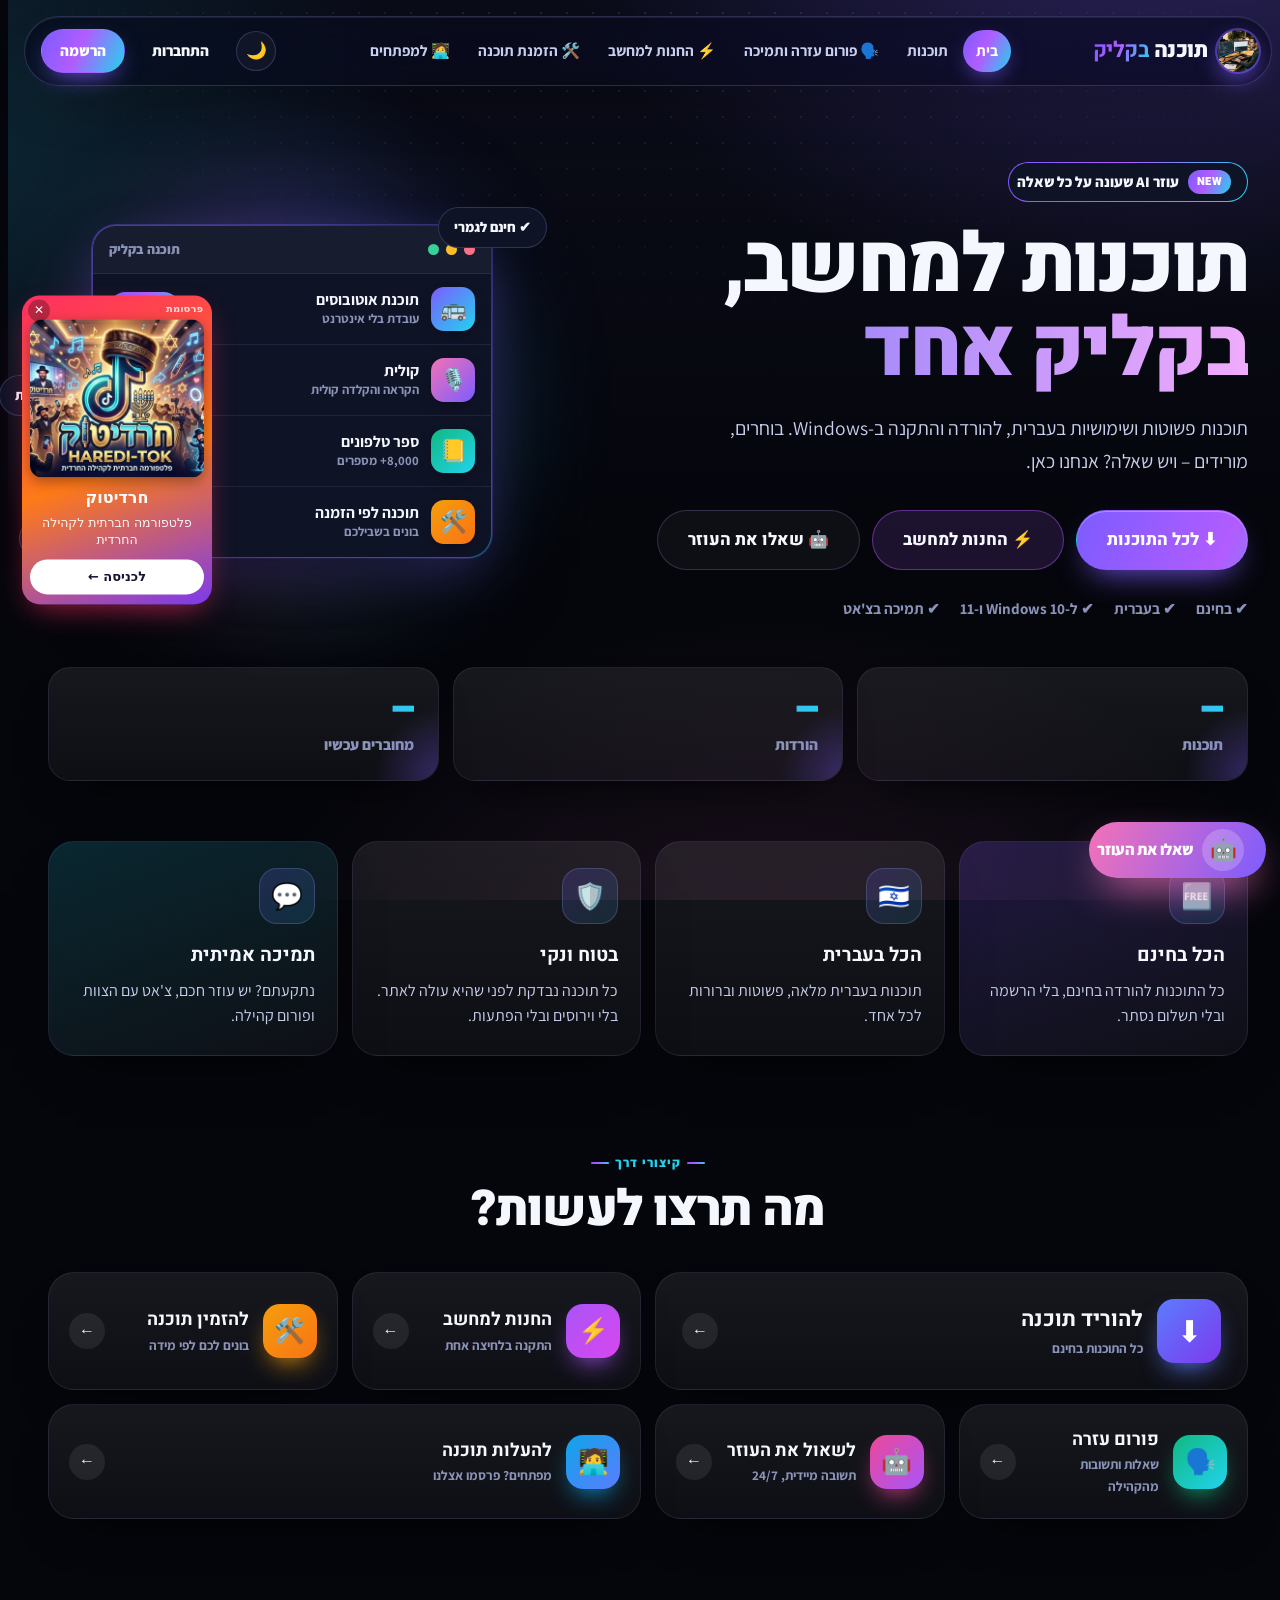
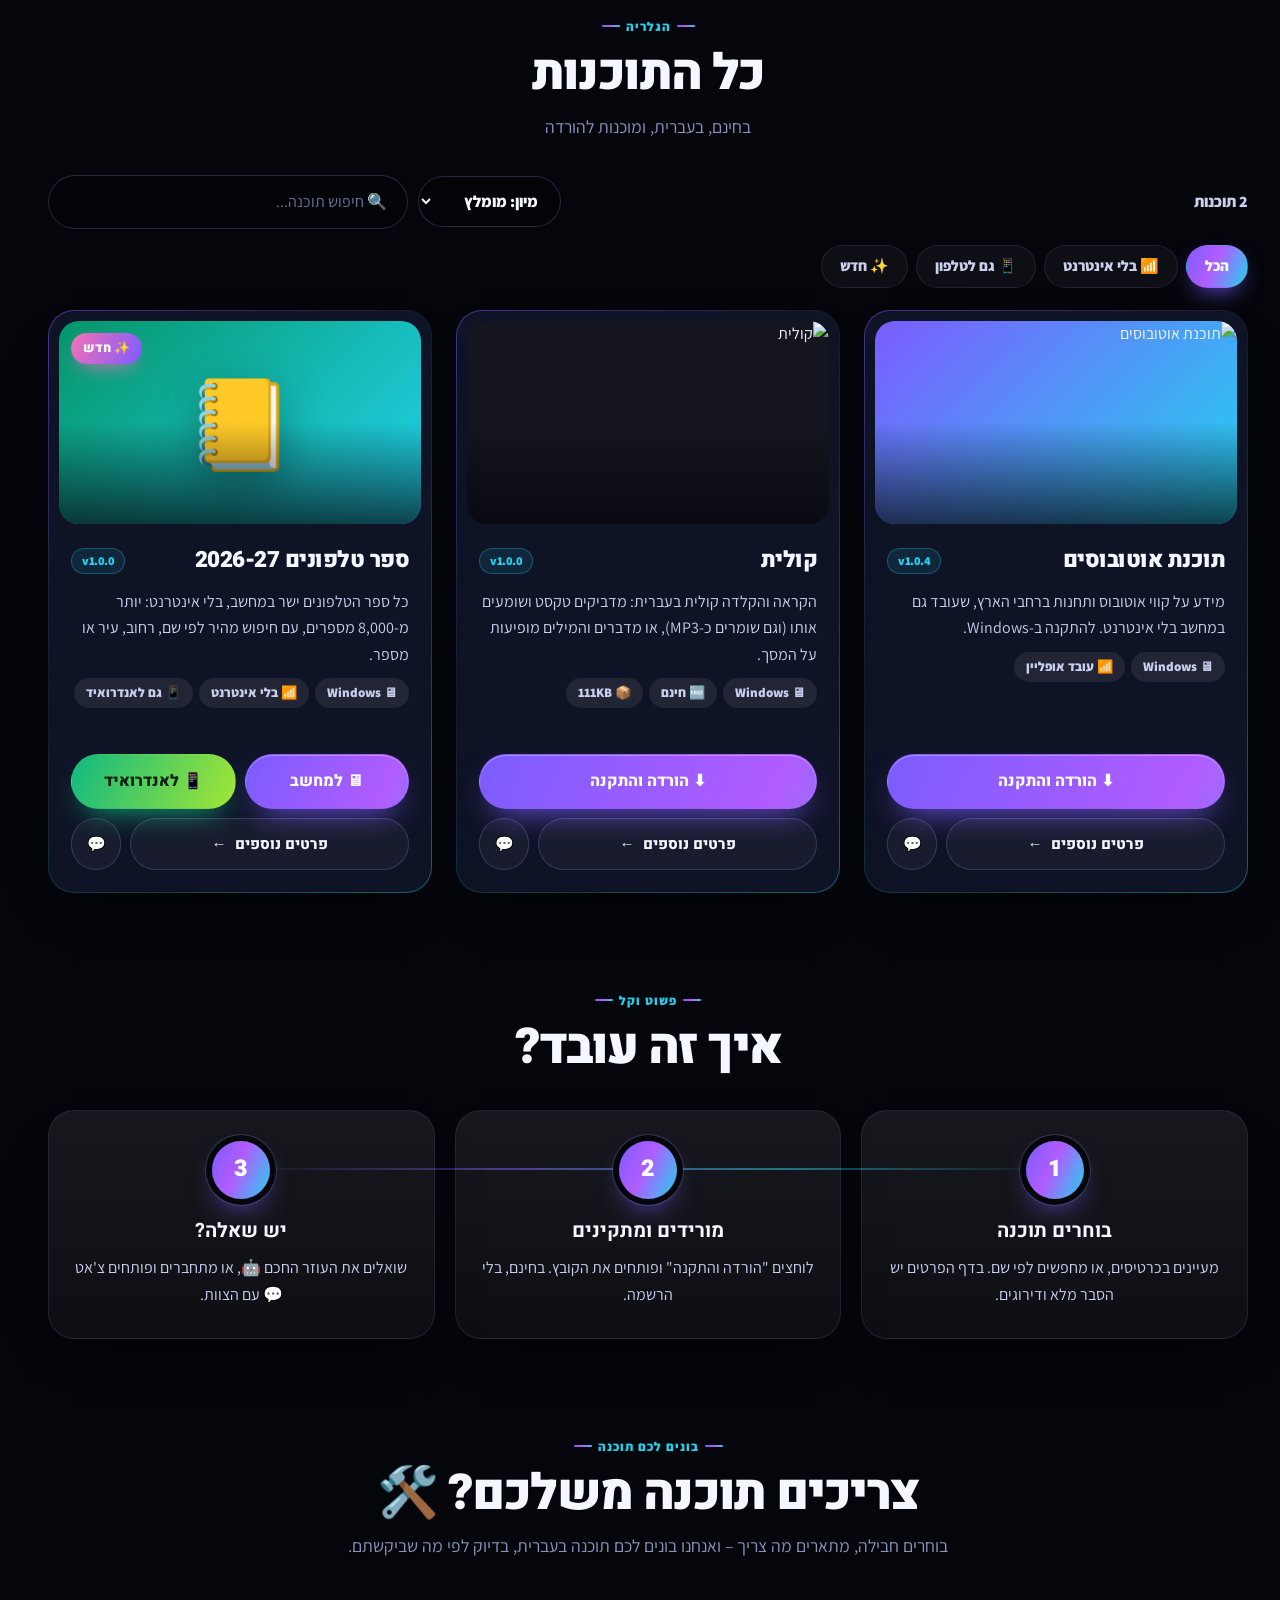
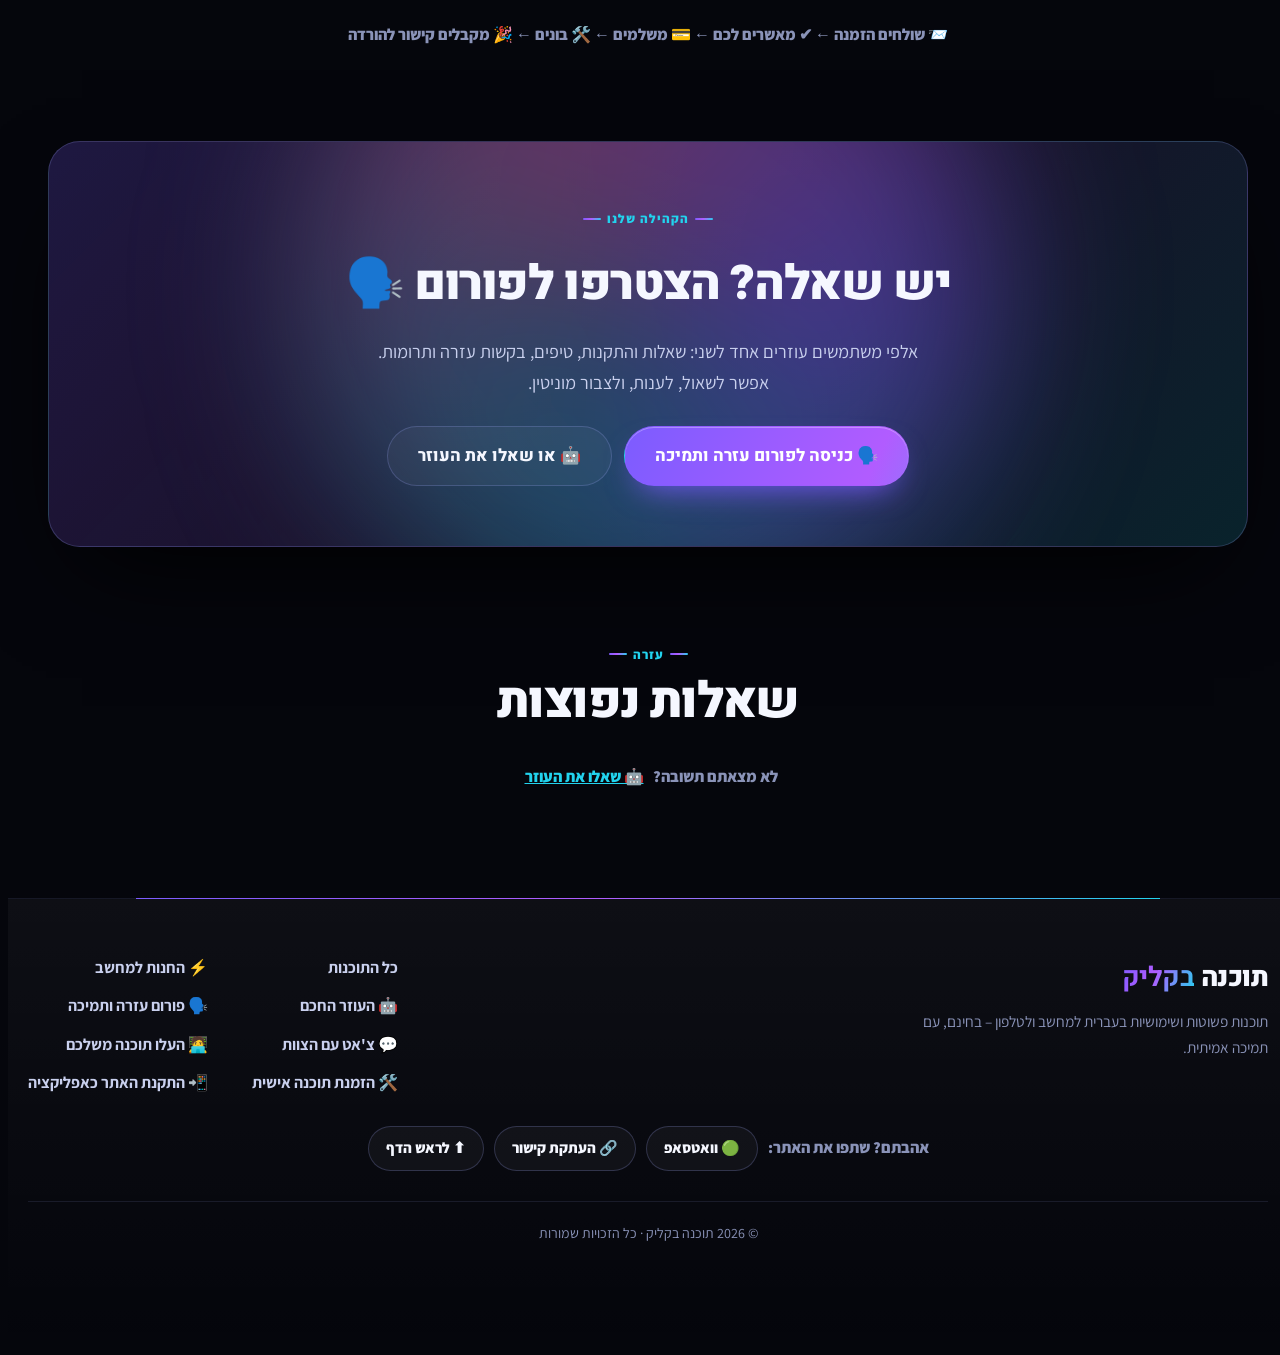
==== index.html @ 8dc4d8a1 "Add files via upload" ====
<!DOCTYPE html>
<html lang="he" dir="rtl">
<head>
<meta charset="UTF-8">
<meta name="viewport" content="width=device-width, initial-scale=1, viewport-fit=cover">
<title>תוכנה בקליק – תוכנות למחשב בחינם</title>
<!-- תיאור לגוגל ותצוגה מקדימה כששולחים את הקישור בוואטסאפ -->
<meta name="description" content="תוכנות פשוטות ושימושיות בעברית למחשב, בחינם: תוכנת אוטובוסים שעובדת בלי אינטרנט, קולית להקראה והקלדה קולית ועוד. הורדה והתקנה ב-Windows.">
<meta name="theme-color" content="#05060c">
<meta property="og:type" content="website">
<meta property="og:site_name" content="תוכנה בקליק">
<meta property="og:title" content="תוכנה בקליק – תוכנות למחשב בחינם">
<meta property="og:description" content="תוכנות פשוטות ושימושיות בעברית למחשב, בחינם. הורדה והתקנה ב-Windows.">
<meta property="og:image" content="https://0772292196ai-oss.github.io/AI/logo.jpg">
<meta property="og:locale" content="he_IL">
<link rel="icon" href="data:image/svg+xml,%3Csvg xmlns='http://www.w3.org/2000/svg' viewBox='0 0 24 24'%3E%3Crect width='24' height='24' rx='6' fill='%232f7cf6'/%3E%3Cg fill='none' stroke='%23fff' stroke-width='2' stroke-linecap='round' stroke-linejoin='round'%3E%3Crect x='4' y='5' width='16' height='10' rx='1.5'/%3E%3Cpath d='M9 19h6M12 15v4M12 7.5v4M10 9.8l2 2 2-2'/%3E%3C/g%3E%3C/svg%3E">
<!-- "הוספה למסך הבית" בטלפון – האתר נפתח כמו אפליקציה -->
<link rel="manifest" href="manifest.json">
<link rel="apple-touch-icon" href="logo.jpg">
<meta name="apple-mobile-web-app-capable" content="yes">
<meta name="apple-mobile-web-app-title" content="תוכנה בקליק">
<link rel="preconnect" href="https://fonts.googleapis.com">
<link rel="preconnect" href="https://firestore.googleapis.com">
<link rel="preconnect" href="https://www.gstatic.com">
<link href="https://fonts.googleapis.com/css2?family=Assistant:wght@400;600;700;800&family=Heebo:wght@500;700;800;900&display=swap" rel="stylesheet">
<style>
  /* ╔════════════════════════════════════════════════════════════╗
     ║  תוכנה בקליק – עיצוב 6.0 "בנטו נאון"                        ║
     ║  נבנה מאפס: כפתורי גלולה, מסגרות זוהרות, רשת בנטו, חלון מרחף  ║
     ╚════════════════════════════════════════════════════════════╝ */
  :root {
    --bg: #05060c; --bg2: #0a0c18;
    --paper: #0e1122; --card: #0f1326; --card2: #161b33;
    --line: rgba(160,170,255,.11); --line2: rgba(160,170,255,.22);
    --ink: #f5f7ff; --ink2: #c9d0ee; --muted: #8a93b8;
    --v: #7c5cff; --c: #22d3ee; --p: #f472b6; --lime: #a3e635;
    --accent: #7c5cff; --accent-2: #22d3ee;
    --green: #34d399; --gold: #fbbf24; --red: #fb7185;
    --grad: linear-gradient(115deg, #7c5cff 0%, #b15cff 45%, #22d3ee 100%);
    --grad2: linear-gradient(115deg, #f472b6, #7c5cff);
    --grad-soft: linear-gradient(135deg, rgba(124,92,255,.2), rgba(34,211,238,.12));
    --glass: rgba(255,255,255,.04); --glass2: rgba(255,255,255,.075);
    --r: 26px; --r-sm: 16px; --pill: 999px;
    --sh: 0 24px 50px -26px rgba(0,0,0,.95);
    --sh-lg: 0 44px 100px -34px rgba(0,0,0,1);
    --glow: 0 0 0 1px rgba(124,92,255,.35), 0 20px 60px -20px rgba(124,92,255,.7);
    --wrap: 1240px;
  }
  :root[data-theme="light"] {
    --bg: #f4f5fb; --bg2: #eceefa;
    --paper: #ffffff; --card: #ffffff; --card2: #f0f2fb;
    --line: rgba(30,40,90,.09); --line2: rgba(30,40,90,.17);
    --ink: #0d1024; --ink2: #3b4466; --muted: #6a7399;
    --glass: rgba(20,30,80,.035); --glass2: rgba(20,30,80,.07);
    --sh: 0 18px 40px -22px rgba(30,40,100,.28);
    --sh-lg: 0 34px 80px -30px rgba(30,40,100,.35);
  }
  * { box-sizing: border-box; }
  html { scroll-behavior: smooth; scroll-padding-top: 110px; }
  body {
    margin: 0; min-height: 100vh; padding-top: 108px; overflow-x: hidden;
    font-family: "Assistant", "Heebo", Arial, sans-serif; font-size: 16px; line-height: 1.65;
    color: var(--ink); background: var(--bg); -webkit-font-smoothing: antialiased;
  }
  body::before { /* כתמי אור גדולים ברקע */
    content: ""; position: fixed; inset: 0; z-index: -2; pointer-events: none;
    background:
      radial-gradient(1000px 700px at 90% -12%, rgba(124,92,255,.30), transparent 60%),
      radial-gradient(800px 600px at -5% 18%, rgba(34,211,238,.14), transparent 60%),
      radial-gradient(900px 700px at 60% 115%, rgba(244,114,182,.12), transparent 60%),
      linear-gradient(180deg, var(--bg2), var(--bg) 60%);
  }
  body::after { /* נקודות עדינות */
    content: ""; position: fixed; inset: 0; z-index: -1; pointer-events: none;
    background-image: radial-gradient(rgba(160,170,255,.14) 1px, transparent 1px); background-size: 26px 26px;
    mask-image: radial-gradient(ellipse 80% 55% at 50% 0%, #000 10%, transparent 72%);
    -webkit-mask-image: radial-gradient(ellipse 80% 55% at 50% 0%, #000 10%, transparent 72%);
  }
  :root[data-theme="light"] body::before {
    background: radial-gradient(1000px 700px at 90% -12%, rgba(124,92,255,.14), transparent 60%),
      radial-gradient(800px 600px at -5% 18%, rgba(34,211,238,.1), transparent 60%), linear-gradient(180deg, var(--bg2), var(--bg) 60%);
  }
  :root[data-theme="light"] body::after { background-image: radial-gradient(rgba(30,40,90,.12) 1px, transparent 1px); }
  h1, h2, h3, .logo, .foot-brand, .btn, .cta-main, .cta-alt, .hero-stats b, .plan-price { font-family: "Heebo", "Assistant", Arial, sans-serif; }
  a { color: inherit; }
  button { font: inherit; cursor: pointer; }
  img { max-width: 100%; }
  .hidden { display: none !important; }
  ::selection { background: rgba(124,92,255,.45); color: #fff; }
  :focus-visible { outline: 2px solid var(--c); outline-offset: 3px; border-radius: 10px; }
  ::-webkit-scrollbar { width: 11px; height: 11px; }
  ::-webkit-scrollbar-track { background: var(--bg); }
  ::-webkit-scrollbar-thumb { background: linear-gradient(var(--v), var(--c)); border-radius: 10px; border: 3px solid var(--bg); }

  /* מסגרת זוהרת בצבעי המותג – משמשת כרטיסים, חלונות וכפתורים */
  .glow-border, .card, .plan.hot, .hv-window {
    border: 1px solid transparent !important;
    background:
      linear-gradient(var(--card), var(--card)) padding-box,
      linear-gradient(135deg, rgba(124,92,255,.55), rgba(160,170,255,.12) 40%, rgba(34,211,238,.45)) border-box;
  }

  /* ===== פס עליון – גלולה צפה ===== */
  .scroll-bar { position: fixed; top: 0; right: 0; left: 0; height: 3px; z-index: 60; transform-origin: right; transform: scaleX(0); background: var(--grad); box-shadow: 0 0 14px rgba(124,92,255,.9); pointer-events: none; }
  .topbar {
    position: fixed; top: 16px; right: 16px; left: 16px; z-index: 30; height: 70px; max-width: 1300px; margin: 0 auto;
    background: rgba(10,12,26,.66); backdrop-filter: blur(22px) saturate(180%); -webkit-backdrop-filter: blur(22px) saturate(180%);
    border: 1px solid var(--line2); border-radius: var(--pill);
    box-shadow: 0 26px 60px -30px rgba(0,0,0,1), inset 0 1px 0 rgba(255,255,255,.07);
    transition: height .25s, top .25s, background .25s;
  }
  :root[data-theme="light"] .topbar { background: rgba(255,255,255,.8); }
  .topbar.scrolled { top: 8px; height: 60px; background: rgba(8,10,22,.9); }
  :root[data-theme="light"] .topbar.scrolled { background: rgba(255,255,255,.95); }
  .topbar .inner { height: 100%; padding: 0 12px 0 16px; display: flex; align-items: center; gap: 14px; min-width: 0; }
  .logo { display: flex; align-items: center; gap: 10px; text-decoration: none; font-weight: 900; font-size: 1.36rem; letter-spacing: -.5px; flex: none; }
  .logo .mark { width: 42px; height: 42px; border-radius: 50%; overflow: hidden; display: grid; place-items: center; background: var(--grad); box-shadow: 0 0 0 2px rgba(124,92,255,.5), 0 10px 26px -6px rgba(124,92,255,1); }
  .topbar.scrolled .logo .mark { width: 36px; height: 36px; }
  .logo .mark img { width: 100%; height: 100%; object-fit: cover; display: block; }
  .logo b { background: var(--grad); -webkit-background-clip: text; background-clip: text; color: transparent; }
  .nav { display: flex; gap: 2px; flex: 1; justify-content: center; }
  .nav a { text-decoration: none; color: var(--ink2); font-weight: 700; font-size: .95rem; padding: 8px 13px; border-radius: var(--pill); white-space: nowrap; transition: background .2s, color .2s; }
  .nav a:hover { background: var(--glass2); color: var(--ink); }
  .nav a.on { color: #fff; background: var(--grad); box-shadow: 0 8px 22px -8px rgba(124,92,255,.9); }
  .auth { display: flex; align-items: center; gap: 8px; flex: none; min-width: 0; }
  .topbar .who { display: none !important; }
  .small-btn { font-weight: 800; font-size: .94rem; padding: 9px 18px; border-radius: var(--pill); background: none; color: var(--ink); border: 1px solid transparent; text-decoration: none; transition: background .2s, transform .15s, box-shadow .2s, border-color .2s; }
  .small-btn:hover { background: var(--glass2); }
  .small-btn.primary { background: var(--grad); color: #fff; box-shadow: 0 10px 26px -10px rgba(124,92,255,1); }
  .small-btn.primary:hover { transform: translateY(-1px); box-shadow: 0 14px 32px -10px rgba(124,92,255,1); }
  .small-btn.alt { background: var(--glass); border-color: var(--line2); }
  .small-btn.alt:hover { border-color: rgba(124,92,255,.6); }
  .theme-btn { display: grid; place-items: center; width: 40px; height: 40px; flex: none; border-radius: 50%; background: var(--glass); border: 1px solid var(--line2); color: var(--ink); font-size: 1.05rem; transition: transform .3s, background .2s; }
  .theme-btn:hover { transform: rotate(25deg); background: var(--glass2); }
  .live-pill { display: inline-flex; align-items: center; gap: 7px; white-space: nowrap; font-size: .86rem; font-weight: 800; color: #9df3cf; background: rgba(52,211,153,.1); border: 1px solid rgba(52,211,153,.3); padding: 6px 12px; border-radius: var(--pill); }
  :root[data-theme="light"] .live-pill { color: #047857; }
  .topbar .live-pill .lbl { display: none; }
  .live-pill i, .ap-live::before, .card-live::before { content: ""; display: inline-block; width: 8px; height: 8px; border-radius: 50%; background: var(--green); box-shadow: 0 0 0 3px rgba(52,211,153,.22); animation: pulse 2s infinite; }
  @keyframes pulse { 50% { box-shadow: 0 0 0 7px rgba(52,211,153,0); } }
  .admin-count { background: #e11d48; color: #fff; border-radius: var(--pill); padding: 0 7px; font-size: .76rem; margin-inline-start: 4px; }
  .menu-btn { display: none; width: 44px; height: 44px; border-radius: 50%; border: 1px solid var(--line2); background: var(--glass); flex-direction: column; justify-content: center; align-items: center; gap: 5px; padding: 0; flex: none; }
  .menu-btn span { display: block; width: 18px; height: 2px; border-radius: 2px; background: var(--ink); transition: transform .25s, opacity .2s; }
  .menu-btn[aria-expanded="true"] span:nth-child(1) { transform: translateY(7px) rotate(45deg); }
  .menu-btn[aria-expanded="true"] span:nth-child(2) { opacity: 0; }
  .menu-btn[aria-expanded="true"] span:nth-child(3) { transform: translateY(-7px) rotate(-45deg); }
  .nav-mobile-only { display: none; }
  body.standalone .install-link { display: none !important; }

  /* ===== ראש הדף – מפוצל: טקסט + חלון מרחף ===== */
  .hero { max-width: var(--wrap); margin: 0 auto; padding: 54px 20px 40px; }
  .hero-grid { display: grid; grid-template-columns: 1.15fr .85fr; gap: 50px; align-items: center; }
  .hero-text { text-align: start; }
  .hero-kicker {
    display: inline-flex; align-items: center; gap: 9px; margin-bottom: 22px; padding: 7px 16px 7px 8px; border-radius: var(--pill);
    font-weight: 800; font-size: .92rem; color: var(--ink);
    background: linear-gradient(var(--card), var(--card)) padding-box, var(--grad) border-box; border: 1px solid transparent;
  }
  .hero-kicker::before { content: "NEW"; font-family: "Heebo", sans-serif; font-size: .7rem; font-weight: 900; letter-spacing: .5px; color: #fff; padding: 3px 9px; border-radius: var(--pill); background: var(--grad); }
  .hero h1 { margin: 0 0 20px; font-size: clamp(2.8rem, 6.4vw, 5.2rem); font-weight: 900; line-height: 1.02; letter-spacing: -2.6px; }
  .hero h1 span {
    background: linear-gradient(90deg, #a78bfa, #f0abfc, #22d3ee, #a78bfa); background-size: 300% 100%;
    -webkit-background-clip: text; background-clip: text; color: transparent; animation: shine 8s linear infinite;
  }
  @keyframes shine { to { background-position: 300% 0; } }
  .hero p { margin: 0; max-width: 560px; font-size: 1.22rem; line-height: 1.7; color: var(--ink2); }
  .hero-cta { display: flex; flex-wrap: wrap; gap: 12px; margin-top: 32px; }
  .hero-badges { display: flex; flex-wrap: wrap; gap: 8px 20px; margin-top: 26px; color: var(--muted); font-weight: 700; font-size: .95rem; }
  .hero-badges span { white-space: nowrap; }
  /* החלון המרחף */
  .hero-visual { position: relative; min-height: 420px; display: grid; place-items: center; }
  .hv-orb { position: absolute; width: 360px; height: 360px; border-radius: 50%; background: conic-gradient(from 0deg, #7c5cff, #22d3ee, #f472b6, #7c5cff); filter: blur(70px); opacity: .45; animation: orbSpin 14s linear infinite; }
  @keyframes orbSpin { to { transform: rotate(360deg); } }
  .hv-window { position: relative; width: min(100%, 400px); border-radius: 24px; box-shadow: var(--sh-lg), var(--glow); overflow: hidden; animation: floaty 6s ease-in-out infinite; }
  @keyframes floaty { 50% { transform: translateY(-14px) rotate(-.6deg); } }
  .hv-bar { display: flex; align-items: center; gap: 7px; padding: 12px 16px; border-bottom: 1px solid var(--line); background: var(--glass); }
  .hv-bar i { width: 11px; height: 11px; border-radius: 50%; background: #fb7185; }
  .hv-bar i:nth-child(2) { background: #fbbf24; } .hv-bar i:nth-child(3) { background: #34d399; }
  .hv-bar span { margin-inline-start: auto; font-weight: 800; font-size: .85rem; color: var(--muted); }
  .hv-row { display: flex; align-items: center; gap: 12px; padding: 13px 16px; border-bottom: 1px solid var(--line); }
  .hv-row:last-child { border-bottom: 0; }
  .hv-ic { width: 44px; height: 44px; flex: none; border-radius: 13px; display: grid; place-items: center; font-size: 1.35rem; box-shadow: 0 8px 18px -8px rgba(0,0,0,.6); }
  .hv-row div { flex: 1; min-width: 0; display: flex; flex-direction: column; line-height: 1.3; }
  .hv-row b { font-size: .98rem; } .hv-row small { color: var(--muted); font-weight: 700; font-size: .8rem; }
  .hv-row em { font-style: normal; font-weight: 900; font-size: .8rem; color: #fff; padding: 6px 12px; border-radius: var(--pill); background: var(--grad); }
  .hv-float { position: absolute; z-index: 2; font-weight: 900; font-size: .88rem; padding: 8px 15px; border-radius: var(--pill); color: var(--ink); background: var(--card); border: 1px solid var(--line2); box-shadow: var(--sh); animation: floaty 5s ease-in-out infinite; white-space: nowrap; }
  .hv-float.f1 { top: 6%; right: -2%; animation-delay: -1s; }
  .hv-float.f2 { bottom: 10%; left: -6%; animation-delay: -2.5s; }
  .hv-float.f3 { top: 46%; left: -10%; animation-delay: -4s; }
  /* מספרים – רשת בנטו */
  .hero-stats { display: grid; grid-template-columns: repeat(3, 1fr); gap: 14px; margin-top: 46px; }
  .hero-stats div { padding: 22px 24px; border-radius: 22px; border: 1px solid var(--line); background: linear-gradient(180deg, var(--glass2), var(--glass)); box-shadow: var(--sh); position: relative; overflow: hidden; }
  .hero-stats div::after { content: ""; position: absolute; inset: auto -20% -60% auto; width: 140px; height: 140px; border-radius: 50%; background: radial-gradient(circle, rgba(124,92,255,.35), transparent 70%); }
  .hero-stats b { display: block; font-size: 2.6rem; font-weight: 900; line-height: 1; letter-spacing: -1px; background: var(--grad); -webkit-background-clip: text; background-clip: text; color: transparent; }
  .hero-stats span { color: var(--muted); font-size: .95rem; font-weight: 800; }

  /* ===== כותרות אזורים ===== */
  .sec-head { text-align: center; margin: 0 auto 34px; max-width: 680px; }
  .eyebrow { display: inline-flex; align-items: center; gap: 6px; font-weight: 900; font-size: .8rem; letter-spacing: 1px; text-transform: uppercase; color: var(--c); margin-bottom: 10px; }
  .eyebrow::before, .eyebrow::after { content: ""; width: 18px; height: 2px; border-radius: 2px; background: var(--grad); }
  .sec-head h2, .steps h2, .faq h2 { margin: 0; font-size: clamp(2rem, 4.4vw, 3.1rem); font-weight: 900; letter-spacing: -1.6px; line-height: 1.1; }
  .sec-head p { margin: 10px 0 0; color: var(--muted); font-size: 1.1rem; }
  .quick, .perks, .products, .steps, .plans, .community, .faq { position: relative; max-width: var(--wrap); margin: 0 auto; padding: 60px 20px 30px; }

  /* ===== כפתורים – צורת גלולה ===== */
  .btn, .cta-main, .cta-alt, .primary-btn {
    position: relative; overflow: hidden; display: inline-flex; align-items: center; justify-content: center; gap: 8px;
    font-weight: 800; text-decoration: none; border: 1px solid transparent; border-radius: var(--pill); cursor: pointer;
    transition: transform .18s, box-shadow .25s, background-position .4s, border-color .2s, background .2s;
    -webkit-tap-highlight-color: transparent;
  }
  .cta-main, .cta-alt { font-size: 1.06rem; padding: 15px 30px; }
  .btn { width: 100%; font-size: 1rem; padding: 13px 16px; margin-top: 8px; }
  .btn:not(.alt), .cta-main, .primary-btn { color: #fff; background: var(--grad); background-size: 200% 100%; box-shadow: 0 14px 32px -14px rgba(124,92,255,1), inset 0 1px 0 rgba(255,255,255,.3); }
  .btn:not(.alt):hover, .cta-main:hover, .primary-btn:hover { background-position: 100% 0; transform: translateY(-2px); box-shadow: 0 20px 40px -14px rgba(124,92,255,1), 0 0 0 4px rgba(124,92,255,.18), inset 0 1px 0 rgba(255,255,255,.3); }
  .cta-main::after, .btn:not(.alt)::after { content: ""; position: absolute; inset: 0; transform: translateX(130%); background: linear-gradient(100deg, transparent 30%, rgba(255,255,255,.35) 50%, transparent 70%); transition: transform .75s; }
  .cta-main:hover::after, .btn:not(.alt):hover::after { transform: translateX(-130%); }
  .btn.alt, .cta-alt { color: var(--ink); background: var(--glass); border-color: var(--line2); }
  .btn.alt::before, .cta-alt::before { content: ""; position: absolute; inset: 0; border-radius: inherit; padding: 1.5px; pointer-events: none; opacity: 0; transition: opacity .25s; background: var(--grad); -webkit-mask: linear-gradient(#000 0 0) content-box, linear-gradient(#000 0 0); -webkit-mask-composite: xor; mask-composite: exclude; }
  .btn.alt:hover, .cta-alt:hover { background: var(--glass2); transform: translateY(-2px); }
  .btn.alt:hover::before, .cta-alt:hover::before { opacity: 1; }
  .cta-store { background: rgba(177,92,255,.14) !important; border-color: rgba(177,92,255,.45) !important; }
  .btn.icon { width: 50px; padding: 0; font-size: 1.15rem; }
  .btn.icon:hover { transform: rotate(-10deg) scale(1.05); }
  .btn.apk-btn { background: linear-gradient(115deg, #10b981, #a3e635) !important; box-shadow: 0 14px 30px -14px rgba(16,185,129,1) !important; color: #06210f !important; }
  .btn.store-btn { background: linear-gradient(115deg, #b15cff, #f472b6) !important; margin-top: 10px; }
  .btn.demo-btn { background: linear-gradient(115deg, #f97316, #fbbf24) !important; margin-top: 10px; }
  .btn.demo-btn:disabled { background: var(--glass) !important; color: var(--muted); cursor: default; box-shadow: none; }
  .primary-btn { display: flex; width: 100%; font-size: 1.05rem; padding: 13px; border: none; }
  .primary-btn:disabled { opacity: .6; cursor: default; }
  .btn:active, .cta-main:active, .cta-alt:active, .small-btn:active, .primary-btn:active, .share-btn:active { transform: scale(.96) !important; }
  .ripple { position: absolute; border-radius: 50%; pointer-events: none; background: rgba(255,255,255,.35); transform: scale(0); animation: ripple .6s ease-out forwards; }
  @keyframes ripple { to { transform: scale(2.6); opacity: 0; } }

  /* ===== קיצורי דרך – בנטו ===== */
  .quick-grid { display: grid; grid-template-columns: repeat(4, 1fr); gap: 14px; }
  .qa:last-child { grid-column: span 2; } /* פריסת בנטו: 2+1+1 / 1+1+2 */
  .qa {
    position: relative; overflow: hidden; isolation: isolate; display: grid; grid-template-columns: auto 1fr auto; grid-template-rows: auto auto; column-gap: 14px; align-items: center;
    padding: 20px; border-radius: var(--r); text-decoration: none; color: var(--ink);
    border: 1px solid var(--line); background: linear-gradient(180deg, var(--glass2), var(--glass)); box-shadow: var(--sh);
    transition: transform .25s, border-color .25s, box-shadow .25s, color .25s;
  }
  .qa:first-child { grid-column: span 2; padding: 26px; }
  .qa:first-child .qa-ic { width: 64px; height: 64px; font-size: 1.9rem; }
  .qa:first-child b { font-size: 1.35rem; }
  .qa::before { content: ""; position: absolute; inset: 0; z-index: -1; opacity: 0; transition: opacity .3s; background: linear-gradient(120deg, var(--c1), var(--c2)); }
  .qa:hover { transform: translateY(-5px); border-color: transparent; box-shadow: 0 26px 50px -20px var(--c1); color: #fff; }
  .qa:hover::before { opacity: .95; }
  .qa:hover small { color: rgba(255,255,255,.88); }
  .qa-ic { grid-row: 1 / 3; width: 54px; height: 54px; border-radius: 17px; display: grid; place-items: center; font-size: 1.55rem; color: #fff; background: linear-gradient(135deg, var(--c1), var(--c2)); box-shadow: 0 12px 26px -10px var(--c1); transition: transform .3s; }
  .qa:hover .qa-ic { transform: scale(1.1) rotate(-8deg); background: rgba(255,255,255,.22); }
  .qa b { font-family: "Heebo", sans-serif; font-size: 1.12rem; align-self: end; }
  .qa small { color: var(--muted); font-weight: 700; align-self: start; transition: color .25s; }
  .qa-go { grid-row: 1 / 3; grid-column: 3; font-style: normal; width: 36px; height: 36px; border-radius: 50%; display: grid; place-items: center; font-weight: 900; background: var(--glass2); transition: transform .25s, background .25s; }
  .qa:hover .qa-go { transform: translateX(-5px); background: rgba(255,255,255,.25); }

  /* ===== יתרונות – בנטו ===== */
  .perks { padding-top: 20px; }
  .perks-grid { display: grid; grid-template-columns: repeat(4, 1fr); gap: 14px; }
  .perk { position: relative; overflow: hidden; padding: 26px 22px; border-radius: var(--r); border: 1px solid var(--line); background: linear-gradient(180deg, var(--glass2), var(--glass)); box-shadow: var(--sh); transition: transform .25s, border-color .25s; }
  .perk:nth-child(1) { background: linear-gradient(160deg, rgba(124,92,255,.22), var(--glass)); }
  .perk:nth-child(4) { background: linear-gradient(160deg, rgba(34,211,238,.16), var(--glass)); }
  .perk:hover { transform: translateY(-5px); border-color: rgba(124,92,255,.5); }
  .perk .pi { width: 56px; height: 56px; margin-bottom: 16px; border-radius: 18px; display: grid; place-items: center; font-size: 1.6rem; background: var(--grad-soft); border: 1px solid var(--line2); }
  .perk h3 { margin: 0 0 6px; font-size: 1.2rem; }
  .perk p { margin: 0; color: var(--ink2); line-height: 1.6; }

  /* ===== גלריה ===== */
  .bar { display: flex; align-items: center; justify-content: space-between; gap: 14px; margin-bottom: 16px; }
  #appCount { font-weight: 900; color: var(--ink2); white-space: nowrap; }
  .bar-tools { display: flex; gap: 10px; align-items: center; flex: 1; justify-content: flex-end; }
  .search { width: min(360px, 60%); padding: 13px 20px; border-radius: var(--pill); font-size: 1rem; }
  #appSort { width: auto; padding: 13px 18px; border-radius: var(--pill); font-weight: 800; cursor: pointer; }
  .filters { display: flex; flex-wrap: wrap; gap: 8px; margin: 0 0 22px; }
  .filters button { padding: 8px 18px; border-radius: var(--pill); font-weight: 800; font-size: .93rem; color: var(--ink2); background: var(--glass); border: 1px solid var(--line); transition: all .2s; }
  .filters button:hover { border-color: var(--line2); color: var(--ink); }
  .filters button.on { color: #fff; background: var(--grad); border-color: transparent; box-shadow: 0 10px 24px -10px rgba(124,92,255,1); }
  .recent { display: flex; align-items: center; flex-wrap: wrap; gap: 8px; margin: -6px 0 22px; }
  .recent-lbl { color: var(--muted); font-weight: 800; font-size: .92rem; }
  .recent-chip { text-decoration: none; font-weight: 800; font-size: .88rem; color: var(--ink); padding: 6px 14px; border-radius: var(--pill); background: var(--glass); border: 1px solid var(--line2); transition: border-color .2s, transform .2s; }
  .recent-chip:hover { border-color: rgba(124,92,255,.6); transform: translateY(-2px); }
  .no-results { text-align: center; color: var(--muted); padding: 34px 0; margin: 0; font-weight: 800; }
  .grid { display: grid; grid-template-columns: repeat(auto-fill, minmax(340px, 1fr)); gap: 24px; align-items: stretch; }
  .card { position: relative; display: flex; flex-direction: column; overflow: hidden; cursor: pointer; border-radius: var(--r); box-shadow: var(--sh); transition: transform .35s cubic-bezier(.2,.8,.2,1), box-shadow .35s; }
  .card::before { content: ""; position: absolute; inset: 0; z-index: 1; border-radius: inherit; pointer-events: none; opacity: 0; transition: opacity .3s; background: radial-gradient(420px circle at var(--mx, 50%) var(--my, 0%), rgba(124,92,255,.2), transparent 60%); }
  .card:hover::before { opacity: 1; }
  .card:hover { transform: translateY(-10px); box-shadow: 0 50px 90px -34px rgba(124,92,255,.7), var(--glow); }
  .card .art { position: relative; margin: 10px 10px 0; border-radius: 20px; aspect-ratio: 16 / 9; overflow: hidden; display: grid; place-items: center; background: linear-gradient(135deg, #7c5cff, #22d3ee); }
  .card .art img { width: 100%; height: 100%; object-fit: cover; display: block; transition: transform .6s ease; }
  .card:hover .art img { transform: scale(1.08); }
  .card .art::after { content: ""; position: absolute; inset: auto 0 0 0; height: 50%; background: linear-gradient(to top, rgba(5,6,12,.7), transparent); pointer-events: none; }
  .card .art .ph-icon { font-size: 4.2rem; }
  .card[data-tags~="new"] .art::before { content: "✨ חדש"; position: absolute; top: 12px; left: 12px; z-index: 3; font-family: "Heebo", sans-serif; font-weight: 900; font-size: .8rem; color: #fff; padding: 5px 12px; border-radius: var(--pill); background: var(--grad2); box-shadow: 0 8px 20px -8px rgba(244,114,182,1); }
  .card-badge { position: absolute; top: 12px; right: 12px; z-index: 3; font-family: "Heebo", sans-serif; font-weight: 900; font-size: .8rem; color: #1a1300; padding: 5px 12px; border-radius: var(--pill); background: linear-gradient(115deg, #fbbf24, #fb923c); box-shadow: 0 8px 20px -8px rgba(251,146,60,1); animation: pop .3s ease; }
  .card.is-top { box-shadow: var(--sh), 0 0 0 1px rgba(251,191,36,.45); }
  .card .body { position: relative; z-index: 2; flex: 1; display: flex; flex-direction: column; gap: 10px; padding: 18px 22px 22px; }
  .card h2 { margin: 0; display: flex; align-items: center; justify-content: space-between; gap: 10px; font-size: 1.4rem; font-weight: 900; letter-spacing: -.5px; }
  .ver { flex: none; font-family: "Assistant", sans-serif; font-size: .76rem; font-weight: 900; color: var(--c); background: rgba(34,211,238,.1); border: 1px solid rgba(34,211,238,.3); padding: 2px 10px; border-radius: var(--pill); }
  .card p { margin: 0; color: var(--ink2); line-height: 1.65; }
  .meta { display: flex; flex-wrap: wrap; gap: 6px; }
  .meta span { font-size: .82rem; font-weight: 800; color: var(--ink2); background: var(--glass2); border-radius: var(--pill); padding: 4px 12px; }
  .card-stats { display: flex; flex-wrap: wrap; gap: 14px; min-height: 1.3em; font-size: .88rem; font-weight: 800; color: var(--muted); }
  .card-stats .stars, .meta .stars { color: var(--gold); letter-spacing: 1px; }
  .card-live { display: inline-flex; align-items: center; gap: 7px; color: #6ee7b7; font-size: .88rem; font-weight: 800; }
  .card-actions { margin-top: auto; padding-top: 8px; display: grid; gap: 9px; }
  .card-actions .btn { margin: 0; }
  .dl-pair { display: grid; grid-template-columns: 1fr 1fr; gap: 9px; }
  .card-sub { display: grid; grid-template-columns: 1fr auto; gap: 9px; }
  .card-sub .btn.alt { font-size: .94rem; }
  .card-sub .btn.alt:not(.icon)::after { content: " ←"; }

  /* ===== איך זה עובד – ציר ===== */
  .steps-grid { position: relative; display: grid; grid-template-columns: repeat(3, 1fr); gap: 20px; }
  .steps-grid::before { content: ""; position: absolute; top: 58px; right: 16%; left: 16%; height: 2px; background: linear-gradient(90deg, transparent, var(--v), var(--c), transparent); opacity: .5; }
  .step { position: relative; text-align: center; padding: 30px 24px; border-radius: var(--r); border: 1px solid var(--line); background: linear-gradient(180deg, var(--glass2), var(--glass)); box-shadow: var(--sh); transition: transform .25s, border-color .25s; }
  .step:hover { transform: translateY(-6px); border-color: rgba(34,211,238,.45); }
  .step .n { position: relative; width: 58px; height: 58px; margin: 0 auto 16px; border-radius: 50%; display: grid; place-items: center; font-family: "Heebo", sans-serif; font-weight: 900; font-size: 1.45rem; color: #fff; background: var(--grad); box-shadow: 0 0 0 6px var(--bg), 0 0 0 7px var(--line2), 0 14px 30px -10px rgba(124,92,255,1); }
  .step h3 { margin: 0 0 8px; font-size: 1.24rem; }
  .step p { margin: 0; color: var(--ink2); line-height: 1.65; }

  /* ===== הזמנת תוכנה – חבילות ===== */
  .plan-grid { display: grid; grid-template-columns: repeat(3, 1fr); gap: 18px; align-items: stretch; }
  .plan { position: relative; display: flex; flex-direction: column; gap: 8px; text-align: center; padding: 34px 24px 24px; border-radius: var(--r); border: 1px solid var(--line); background: linear-gradient(180deg, var(--glass2), var(--glass)); box-shadow: var(--sh); transition: transform .25s, box-shadow .25s; }
  .plan:hover { transform: translateY(-6px); }
  .plan.hot { transform: scale(1.04); box-shadow: var(--sh-lg), var(--glow); }
  .plan.hot:hover { transform: scale(1.04) translateY(-6px); }
  .plan-tag { position: absolute; top: -14px; left: 50%; transform: translateX(-50%); white-space: nowrap; font-weight: 900; font-size: .8rem; color: #fff; padding: 5px 16px; border-radius: var(--pill); background: var(--grad); box-shadow: 0 8px 20px -8px rgba(124,92,255,1); }
  .plan-ic { font-size: 2.6rem; }
  .plan h3 { margin: 0; font-size: 1.3rem; }
  .plan-price { font-weight: 900; font-size: 1.3rem; color: var(--ink2); }
  .plan-price b { font-size: 3.2rem; letter-spacing: -2px; background: var(--grad); -webkit-background-clip: text; background-clip: text; color: transparent; }
  .plan p { margin: 0; color: var(--ink2); line-height: 1.6; flex: 1; }
  .plan small { color: var(--muted); font-weight: 800; }
  .plan .btn { margin-top: 12px; }
  .plans-how { text-align: center; color: var(--muted); font-weight: 800; margin: 26px 0 0; line-height: 1.9; }
  .plan-pick { display: grid; gap: 8px; }
  .plan-pick button { text-align: start; padding: 13px 16px; border-radius: var(--r-sm); font-weight: 800; color: var(--ink); background: var(--glass); border: 1px solid var(--line2); }
  .plan-pick button.on { border-color: var(--v); background: var(--grad-soft); box-shadow: 0 0 0 3px rgba(124,92,255,.18); }
  .order-card, .order-admin { padding: 15px 17px; border-radius: 18px; border: 1px solid var(--line); background: var(--glass); margin-bottom: 10px; }
  .order-top { display: flex; justify-content: space-between; align-items: center; gap: 10px; flex-wrap: wrap; }
  .order-top h3 { margin: 0; }
  .order-st { font-size: .85rem; font-weight: 800; padding: 4px 12px; border-radius: var(--pill); background: var(--glass2); white-space: nowrap; }
  .st-approved .order-st { background: rgba(251,191,36,.16); color: var(--gold); }
  .st-paid .order-st { background: rgba(124,92,255,.2); color: #c4b5fd; }
  .st-done .order-st { background: rgba(52,211,153,.16); color: var(--green); }
  .st-rejected .order-st { background: rgba(251,113,133,.14); color: var(--red); }
  .order-note { white-space: pre-wrap; margin: 8px 0 0; padding: 11px 13px; border-radius: 14px; background: rgba(0,0,0,.22); color: var(--ink2); line-height: 1.6; }
  :root[data-theme="light"] .order-note { background: #f1f3fb; }
  .order-pay { display: flex; gap: 8px; margin-top: 8px; }
  .order-pay input { flex: 1; min-width: 0; }
  .order-extra .btn { margin-top: 10px; }
  .order-admin .dsc { white-space: pre-wrap; }

  /* ===== קהילה ===== */
  .community-box { position: relative; overflow: hidden; border-radius: 32px; padding: 60px 40px; text-align: center; border: 1px solid var(--line2); background: linear-gradient(135deg, rgba(124,92,255,.22), rgba(177,92,255,.12) 50%, rgba(34,211,238,.14)); box-shadow: var(--sh-lg); }
  .community-glow { position: absolute; top: -50%; left: 50%; transform: translateX(-50%); width: 700px; height: 700px; background: conic-gradient(from 90deg, rgba(124,92,255,.45), rgba(34,211,238,.3), rgba(244,114,182,.35), rgba(124,92,255,.45)); filter: blur(80px); border-radius: 50%; animation: orbSpin 18s linear infinite; pointer-events: none; }
  .community-content { position: relative; }
  .community-box h2 { margin: 6px 0 12px; font-size: clamp(2rem, 4.6vw, 3rem); font-weight: 900; letter-spacing: -1.4px; }
  .community-box p { margin: 0 auto 28px; max-width: 580px; color: var(--ink2); font-size: 1.14rem; line-height: 1.7; }
  .community-cta { display: flex; justify-content: center; flex-wrap: wrap; gap: 12px; }

  /* ===== שאלות נפוצות ===== */
  .faq { max-width: 880px; }
  .faq-item { border: 1px solid var(--line); border-radius: 20px; margin-bottom: 10px; overflow: hidden; background: linear-gradient(180deg, var(--glass2), var(--glass)); transition: border-color .2s, box-shadow .2s; }
  .faq-item[open] { border-color: rgba(124,92,255,.5); box-shadow: 0 0 40px -18px rgba(124,92,255,.9); }
  .faq-item summary { cursor: pointer; list-style: none; padding: 19px 22px; font-weight: 800; font-size: 1.07rem; display: flex; justify-content: space-between; align-items: center; gap: 12px; }
  .faq-item summary::-webkit-details-marker { display: none; }
  .faq-item summary::after { content: "+"; flex: none; width: 32px; height: 32px; border-radius: 50%; display: grid; place-items: center; font-size: 1.35rem; color: #fff; background: var(--grad); transition: transform .3s; }
  .faq-item[open] summary::after { transform: rotate(135deg); }
  .faq-item p { margin: 0; padding: 0 22px 20px; color: var(--ink2); line-height: 1.8; }
  .faq-more { text-align: center; color: var(--muted); margin-top: 24px; font-weight: 800; }
  .faq-more button { background: none; border: none; color: var(--c); font-weight: 900; text-decoration: underline; }

  /* ===== תחתית ===== */
  footer { position: relative; margin-top: 60px; padding: 56px 20px 110px; border-top: 1px solid var(--line); background: linear-gradient(180deg, var(--glass), transparent); }
  footer::before { content: ""; position: absolute; top: -1px; left: 10%; right: 10%; height: 1px; background: var(--grad); }
  .foot-inner { max-width: var(--wrap); margin: 0 auto; display: flex; flex-wrap: wrap; justify-content: space-between; gap: 30px; align-items: flex-start; }
  .foot-brand { font-size: 1.7rem; font-weight: 900; letter-spacing: -.5px; }
  .foot-brand b { background: var(--grad); -webkit-background-clip: text; background-clip: text; color: transparent; }
  .foot-small { color: var(--muted); font-size: .96rem; margin-top: 8px; max-width: 360px; line-height: 1.7; }
  .foot-links { display: grid; grid-template-columns: repeat(2, auto); gap: 12px 44px; }
  .foot-links a { text-decoration: none; color: var(--ink2); font-weight: 700; transition: color .15s; }
  .foot-links a:hover { color: var(--ink); }
  .foot-share { max-width: var(--wrap); margin: 30px auto 0; display: flex; align-items: center; justify-content: center; flex-wrap: wrap; gap: 10px; color: var(--muted); font-weight: 800; }
  .share-btn { display: inline-flex; align-items: center; gap: 6px; padding: 9px 17px; border-radius: var(--pill); font-weight: 800; font-size: .93rem; text-decoration: none; color: var(--ink); background: var(--glass); border: 1px solid var(--line2); transition: transform .18s, background .2s, border-color .2s; }
  .share-btn:hover { transform: translateY(-2px); background: var(--glass2); border-color: rgba(124,92,255,.55); }
  .share-btn.wa:hover { border-color: rgba(37,211,102,.6); background: rgba(37,211,102,.12); }
  .foot-bottom { max-width: var(--wrap); margin: 30px auto 0; padding-top: 20px; border-top: 1px solid var(--line); color: var(--muted); font-size: .88rem; text-align: center; }

  /* ===== דף תוכנה ===== */
  .app-page { max-width: 920px; margin: 0 auto; padding: 30px 20px 90px; }
  .back { display: inline-flex; align-items: center; gap: 7px; margin-bottom: 18px; padding: 9px 18px; border-radius: var(--pill); text-decoration: none; font-weight: 800; color: var(--ink2); background: var(--glass); border: 1px solid var(--line2); }
  .back:hover { background: var(--glass2); color: var(--ink); }
  .app-box { border: 1px solid var(--line); border-radius: 30px; padding: 36px; background: linear-gradient(180deg, var(--glass2), var(--glass)); box-shadow: var(--sh-lg); }
  .app-box h3 { font-size: 1.12rem; margin: 24px 0 9px; }
  .app-box ul { margin: 0; padding-inline-start: 22px; color: var(--ink2); line-height: 1.9; }
  .app-top { display: flex; gap: 22px; align-items: center; margin-bottom: 24px; }
  .app-icon { width: 104px; height: 104px; flex: none; border-radius: 28px; overflow: hidden; display: grid; place-items: center; background: var(--grad); box-shadow: var(--glow); }
  .app-icon img { width: 100%; height: 100%; object-fit: cover; display: block; }
  .app-top h1 { margin: 0; font-size: clamp(1.8rem, 4.6vw, 2.5rem); font-weight: 900; letter-spacing: -1.2px; line-height: 1.15; }
  .by { color: var(--muted); margin: 3px 0 11px; font-weight: 800; }
  .chips { display: flex; flex-wrap: wrap; gap: 7px; }
  .chips span { font-size: .85rem; font-weight: 800; color: var(--ink2); background: var(--glass2); border-radius: var(--pill); padding: 5px 13px; }
  .chips span:empty { display: none; }
  .chips b { color: var(--ink); }
  .ap-live { color: #9df3cf !important; background: rgba(52,211,153,.1) !important; display: inline-flex; align-items: center; gap: 7px; }
  .panel { background: rgba(0,0,0,.24); border: 1px solid var(--line); border-radius: 20px; padding: 18px 20px; margin-bottom: 18px; }
  :root[data-theme="light"] .panel { background: #f4f6fc; }
  .panel h3 { margin: 0 0 9px; font-size: 1.06rem; }
  .panel ul { margin: 0; padding-inline-start: 22px; color: var(--ink2); line-height: 1.85; }
  .rate { display: flex; justify-content: space-between; align-items: center; gap: 12px; flex-wrap: wrap; }
  .stars-bg { position: relative; display: inline-block; color: #353c5e; letter-spacing: 3px; font-size: 1.4rem; }
  .stars-fg { position: absolute; top: 0; right: 0; overflow: hidden; white-space: nowrap; color: var(--gold); }
  .my-rate { color: var(--muted); font-weight: 800; }
  .my-rate button { background: none; border: none; padding: 0 1px; font-size: 1.5rem; color: #353c5e; }
  .my-rate button.on { color: var(--gold); }
  .my-rate button.small-btn { font-size: .95rem; color: var(--ink); padding: 8px 16px; border: 1px solid var(--line2); background: var(--glass); }
  .app-desc { color: var(--ink2); line-height: 1.8; font-size: 1.1rem; margin: 0 0 20px; }
  .app-actions { display: flex; gap: 10px; flex-wrap: wrap; }
  .app-actions .btn { width: auto; flex: 1; min-width: 200px; margin-top: 0; }
  #apApk { margin-top: 10px; }
  .app-note { color: var(--muted); font-size: .9rem; margin: 11px 0 18px; }
  .share-row { display: flex; align-items: center; flex-wrap: wrap; gap: 8px; margin: 20px 0 4px; color: var(--muted); font-weight: 800; }
  .share-row a { text-decoration: none; }
  .report-link { margin-inline-start: auto; background: none; border: none; color: var(--muted); font-size: .88rem; text-decoration: underline; }
  .report-link:hover { color: var(--red); }
  .reviews { margin: 0 0 22px; }
  .review-form { background: rgba(0,0,0,.24); border: 1px solid var(--line); border-radius: 20px; padding: 13px; margin-bottom: 16px; }
  :root[data-theme="light"] .review-form { background: #f4f6fc; }
  .review-form textarea { resize: vertical; min-height: 64px; }
  .review-form-row { display: flex; justify-content: space-between; align-items: center; gap: 10px; margin-top: 9px; flex-wrap: wrap; }
  #reviewsList h3 { margin: 6px 0 12px; font-size: 1.16rem; }
  .review-item { display: flex; gap: 12px; padding: 15px; border-radius: 18px; border: 1px solid var(--line); background: var(--glass); margin-bottom: 10px; }
  .rv-av { width: 42px; height: 42px; flex: none; border-radius: 50%; display: grid; place-items: center; font-weight: 900; color: #fff; background: var(--grad); }
  .rv-body { flex: 1; min-width: 0; }
  .rv-top { display: flex; align-items: center; gap: 10px; flex-wrap: wrap; }
  .rv-stars { color: var(--gold); letter-spacing: 1px; }
  .rv-top small { color: var(--muted); }
  .rv-del { margin-inline-start: auto; background: none; border: none; opacity: .6; }
  .rv-del:hover { opacity: 1; }
  .review-item p { margin: 7px 0 0; color: var(--ink2); line-height: 1.65; white-space: pre-wrap; word-wrap: break-word; }
  .more-apps { margin-top: 30px; }
  .more-apps h3 { font-size: 1.35rem; margin: 0 0 15px; }
  .more-grid { display: grid; grid-template-columns: repeat(auto-fill, minmax(255px, 1fr)); gap: 13px; }
  .more-card { display: flex; align-items: center; gap: 14px; padding: 13px; border-radius: 20px; text-decoration: none; color: var(--ink); border: 1px solid var(--line); background: linear-gradient(180deg, var(--glass2), var(--glass)); transition: transform .2s, border-color .2s; }
  .more-card:hover { transform: translateY(-4px); border-color: rgba(124,92,255,.5); }
  .more-card .mi { width: 58px; height: 58px; flex: none; border-radius: 16px; overflow: hidden; }
  .more-card .mi img { width: 100%; height: 100%; object-fit: cover; display: block; }
  .more-card .mt { flex: 1; min-width: 0; }
  .more-card b { display: block; }
  .more-card small { color: var(--muted); display: block; line-height: 1.5; }
  .more-card .go { color: var(--c); font-size: 1.35rem; }

  /* ===== פס הורדה קבוע בטלפון ===== */
  .dl-bar { display: none; }
  @keyframes slideUp { from { transform: translateY(30px); opacity: 0; } }

  /* ===== דף החנות ===== */
  .store-page { max-width: 1060px; margin: 0 auto; padding: 0 20px 90px; }
  .store-hero { text-align: center; padding: 64px 0 44px; }
  .store-hero h1 { margin: 0 0 16px; font-size: clamp(2.2rem, 6vw, 3.8rem); font-weight: 900; letter-spacing: -2px; line-height: 1.08; }
  .store-hero h1 span { background: var(--grad); -webkit-background-clip: text; background-clip: text; color: transparent; }
  .store-hero p { color: var(--ink2); font-size: 1.18rem; line-height: 1.7; max-width: 640px; margin: 0 auto 28px; }
  .store-hero .hero-badges { justify-content: center; }
  .store-big { font-size: 1.16rem; padding: 17px 38px; }
  .store-features { display: grid; grid-template-columns: repeat(3, 1fr); gap: 18px; margin-bottom: 34px; }
  .store-features .n { font-size: 1.6rem; }
  .store-how { border: 1px solid var(--line); border-radius: 30px; padding: 34px; background: linear-gradient(180deg, var(--glass2), var(--glass)); box-shadow: var(--sh); }
  .store-how h2 { margin: 0 0 16px; font-size: 1.8rem; }
  .store-steps, .install-steps { color: var(--ink2); line-height: 1.95; padding-inline-start: 22px; margin: 0 0 16px; }
  .store-steps b, .install-steps b { color: var(--ink); }
  .install-os { font-weight: 900; margin: 14px 0 4px; }
  .store-note { color: var(--ink2); background: rgba(251,191,36,.08); border: 1px solid rgba(251,191,36,.28); border-radius: 16px; padding: 13px 16px; margin: 0 0 20px; line-height: 1.7; }
  .store-how .cta-main, .store-how .cta-alt { margin: 4px 0 0 8px; }
  .store-dl { text-align: center; text-decoration: none; }

  /* ===== חלונות קופצים וטפסים ===== */
  .overlay { position: fixed; inset: 0; z-index: 40; display: flex; align-items: center; justify-content: center; padding: 16px; background: rgba(3,4,10,.72); backdrop-filter: blur(10px); -webkit-backdrop-filter: blur(10px); }
  :root[data-theme="light"] .overlay { background: rgba(20,24,50,.35); }
  .modal { width: 100%; max-width: 440px; border-radius: 28px; padding: 28px; border: 1px solid transparent; background: linear-gradient(var(--paper), var(--paper)) padding-box, linear-gradient(135deg, rgba(124,92,255,.6), rgba(160,170,255,.12) 45%, rgba(34,211,238,.5)) border-box; box-shadow: var(--sh-lg); animation: pop .26s cubic-bezier(.2,.9,.3,1.2); }
  @keyframes pop { from { opacity: 0; transform: scale(.94) translateY(10px); } }
  .modal.wide { max-width: 700px; max-height: calc(100vh - 32px); overflow-y: auto; }
  .modal > button:not(.google):not(.close), #authSubmit { width: 100%; font-weight: 800; font-size: 1.05rem; color: #fff; border: none; border-radius: var(--pill); padding: 13px; background: var(--grad); box-shadow: 0 14px 30px -14px rgba(124,92,255,1); }
  .modal-head { display: flex; align-items: center; justify-content: space-between; margin-bottom: 16px; }
  .modal-head h2 { margin: 0; font-size: 1.35rem; }
  .x-btn { width: 36px; height: 36px; display: grid; place-items: center; background: var(--glass); border: 1px solid var(--line); color: var(--muted); font-size: 1rem; border-radius: 50%; }
  .x-btn:hover { background: var(--glass2); color: var(--ink); transform: rotate(90deg); transition: transform .25s; }
  .tabs { display: flex; gap: 4px; padding: 4px; margin-bottom: 20px; border-radius: var(--pill); background: var(--glass); border: 1px solid var(--line); }
  .tabs button { flex: 1; background: none; color: var(--muted); border: none; border-radius: var(--pill); padding: 10px; font-size: 1rem; font-weight: 800; transition: background .2s, color .2s; }
  .tabs button.on { color: #fff; background: var(--grad); box-shadow: 0 8px 20px -8px rgba(124,92,255,1); }
  #adminOverlay .tabs { flex-wrap: wrap; border-radius: 20px; }
  #adminOverlay .tabs button { font-size: .92rem; padding: 9px 8px; }
  .google { width: 100%; display: flex; align-items: center; justify-content: center; gap: 10px; background: #fff; color: #1f1f1f; border: none; border-radius: var(--pill); padding: 12px; font-weight: 800; font-size: 1rem; margin-bottom: 14px; }
  .google:hover { background: #eef2f7; }
  .or { text-align: center; color: var(--muted); margin: 0 0 12px; font-size: .92rem; }
  .msg { min-height: 1.4em; margin: 10px 0 0; font-weight: 800; color: var(--red); }
  .close { width: 100%; background: none; border: none; color: var(--muted); margin-top: 6px; padding: 9px; font-size: 1rem; font-weight: 800; }
  .close:hover { color: var(--ink); }
  .field { margin-bottom: 15px; }
  label { display: block; font-weight: 800; margin-bottom: 7px; color: var(--ink2); }
  input, textarea, select { width: 100%; font: inherit; font-size: 1rem; color: var(--ink); padding: 12px 16px; border: 1px solid var(--line2); border-radius: 16px; background: rgba(0,0,0,.3); transition: border-color .15s, box-shadow .15s, background .15s; }
  :root[data-theme="light"] input, :root[data-theme="light"] textarea, :root[data-theme="light"] select { background: #f5f6fc; }
  input::placeholder, textarea::placeholder { color: #69729a; }
  input:focus, textarea:focus, select:focus { outline: none; border-color: var(--v); box-shadow: 0 0 0 4px rgba(124,92,255,.18); }
  select option { background: var(--paper); color: var(--ink); }
  .hint { display: block; font-weight: 400; color: var(--muted); font-size: .84rem; margin-top: 3px; }
  .check { display: flex; gap: 9px; align-items: flex-start; font-weight: 700; color: var(--ink2); margin: 7px 0 15px; }
  .check input { width: auto; margin-top: 5px; }
  .dev-intro { color: var(--ink2); line-height: 1.7; margin: 0 0 17px; }
  .dev-intro b { color: var(--ink); }
  .form-grid { display: grid; grid-template-columns: 1fr 1fr; gap: 0 13px; }
  .form-grid .full { grid-column: 1 / -1; }
  .section-title { margin: 24px 0 11px; font-size: 1.06rem; display: flex; justify-content: space-between; align-items: center; }
  .app-row { display: flex; gap: 12px; align-items: center; background: var(--glass); border: 1px solid var(--line); border-radius: 18px; padding: 11px 13px; margin-bottom: 9px; }
  .app-row img, .app-row .ph { width: 54px; height: 54px; border-radius: 14px; object-fit: cover; flex: none; background: var(--card2); display: grid; place-items: center; font-size: 1.4rem; }
  .app-row .info { flex: 1; min-width: 0; }
  .app-row .info b { display: block; }
  .app-row .info small { color: var(--muted); display: block; overflow: hidden; text-overflow: ellipsis; white-space: nowrap; }
  .app-row .acts { display: flex; gap: 6px; flex-wrap: wrap; justify-content: flex-end; }
  .status { font-size: .78rem; font-weight: 800; padding: 3px 10px; border-radius: var(--pill); white-space: nowrap; }
  .status.pending { background: rgba(251,191,36,.15); color: var(--gold); }
  .status.approved { background: rgba(52,211,153,.15); color: var(--green); }
  .ok-btn { background: #16a34a !important; border: none !important; color: #fff !important; }
  .del-btn { color: var(--red) !important; border: 1px solid rgba(251,113,133,.4) !important; }
  .block-btn { background: #b91c1c !important; border: none !important; color: #fff !important; }
  .review { background: var(--glass); border: 1px solid var(--line); border-radius: 18px; padding: 15px; margin-bottom: 12px; }
  .review.rep { border-color: rgba(251,113,133,.35); }
  .review h3 { margin: 0 0 4px; }
  .review p { color: var(--ink2); margin: 7px 0; line-height: 1.6; white-space: pre-wrap; }
  .review a { color: var(--c); word-break: break-all; }
  .review .acts { display: flex; gap: 8px; margin-top: 11px; flex-wrap: wrap; }
  .review img { max-width: 100%; max-height: 160px; border-radius: 14px; display: block; margin: 9px 0; }
  .empty-note { text-align: center; color: var(--muted); padding: 20px 0; }

  /* ===== צ'אט ועוזר AI ===== */
  .chat-fab { position: fixed; bottom: 22px; left: 22px; z-index: 25; width: 62px; height: 62px; border-radius: 50%; border: none; padding: 0; font-size: 1.75rem; line-height: 62px; text-align: center; color: #fff; background: var(--grad); box-shadow: 0 18px 40px -12px rgba(124,92,255,1); transition: transform .2s; }
  .chat-fab:hover { transform: scale(1.08) rotate(-6deg); }
  .chat-fab .dot { position: absolute; top: 2px; right: 2px; width: 16px; height: 16px; background: #fb7185; border: 2px solid var(--bg); border-radius: 50%; }
  .ai-fab { position: fixed; bottom: 22px; right: 22px; z-index: 25; display: flex; align-items: center; gap: 9px; height: 56px; padding: 0 22px 0 8px; border: none; border-radius: var(--pill); font-weight: 900; font-size: 1rem; color: #fff; background: var(--grad2); box-shadow: 0 18px 40px -12px rgba(244,114,182,.9); transition: transform .2s; }
  .ai-fab span { width: 42px; height: 42px; border-radius: 50%; display: grid; place-items: center; font-size: 1.35rem; background: rgba(255,255,255,.2); }
  .ai-fab:hover { transform: translateY(-3px) scale(1.03); }
  .chat-box { position: fixed; bottom: 22px; left: 22px; z-index: 26; width: min(440px, calc(100vw - 44px)); height: min(640px, calc(100vh - 110px)); display: flex; flex-direction: column; overflow: hidden; border-radius: 28px; border: 1px solid transparent; background: linear-gradient(var(--paper), var(--paper)) padding-box, linear-gradient(135deg, rgba(124,92,255,.6), rgba(34,211,238,.4)) border-box; box-shadow: var(--sh-lg); }
  .chat-box.big { inset: 100px 22px 22px 22px; width: auto; height: auto; }
  .chat-box.big .bubble { max-width: 65%; }
  .chat-box.big .bubble img { max-height: 420px; }
  .ai-box { left: auto; right: 22px; }
  .chat-head { display: flex; align-items: center; justify-content: space-between; gap: 8px; padding: 14px 16px; font-weight: 900; color: #fff; background: var(--grad); }
  .ai-box .chat-head { background: var(--grad2); }
  .chat-head button { background: rgba(255,255,255,.15); border: none; color: #fff; width: 32px; height: 32px; font-size: 1rem; border-radius: 50%; }
  .chat-head button:hover { background: rgba(255,255,255,.3); }
  .chat-head .head-btns { display: flex; gap: 4px; }
  .chat-who { flex: 1; min-width: 0; display: flex; flex-direction: column; line-height: 1.25; }
  .chat-who #chatTitle { overflow: hidden; text-overflow: ellipsis; white-space: nowrap; }
  .chat-who small { font-weight: 400; font-size: .8rem; opacity: .92; }
  .chat-who small.typing { font-style: italic; }
  .online-dot { display: inline-block; width: 9px; height: 9px; border-radius: 50%; background: #4ade80; margin-inline-end: 5px; box-shadow: 0 0 0 2px rgba(74,222,128,.3); }
  .chat-list, .chat-msgs { flex: 1; overflow-y: auto; padding: 14px; background: rgba(0,0,0,.2); }
  :root[data-theme="light"] .chat-list, :root[data-theme="light"] .chat-msgs { background: #f4f6fc; }
  .chat-item { display: block; width: 100%; text-align: right; background: var(--glass); color: var(--ink); border: 1px solid var(--line); border-radius: 16px; padding: 11px 13px; margin-bottom: 9px; font-size: 1rem; font-weight: 800; }
  .chat-item small { display: block; font-weight: 400; color: var(--muted); }
  .chat-item.new { border-color: rgba(34,211,238,.55); box-shadow: 0 0 0 3px rgba(34,211,238,.1); }
  .chat-item:hover { border-color: var(--line2); }
  .chat-item .item-typing { color: var(--green); font-style: italic; }
  .bubble { max-width: 80%; padding: 10px 15px; border-radius: 20px; margin-bottom: 9px; line-height: 1.55; white-space: pre-wrap; word-wrap: break-word; }
  .bubble.me { margin-right: auto; color: #fff; background: linear-gradient(135deg, #7c5cff, #5b7cff); border-bottom-left-radius: 6px; box-shadow: 0 10px 22px -14px rgba(124,92,255,1); }
  .ai-box .bubble.me { background: var(--grad2); }
  .bubble.them { margin-left: auto; background: var(--card2); border: 1px solid var(--line); border-bottom-right-radius: 6px; }
  :root[data-theme="light"] .bubble.them { background: #fff; }
  .bubble time { display: block; font-size: .74rem; opacity: .7; margin-top: 3px; }
  .bubble .tick { font-size: .78rem; margin-inline-start: 6px; letter-spacing: -3px; }
  .bubble .tick.read { color: #a5f3fc; font-weight: 800; }
  .bubble img { display: block; max-width: 100%; max-height: 300px; border-radius: 14px; margin-bottom: 5px; cursor: zoom-in; }
  .bubble .file { display: flex; align-items: center; gap: 9px; text-decoration: none; font-weight: 800; background: rgba(255,255,255,.12); padding: 9px 11px; border-radius: 14px; margin-bottom: 5px; }
  .bubble .file small { display: block; font-weight: 400; opacity: .8; }
  .bubble a.msg-link { color: #60a5fa; font-weight: 800; text-decoration: underline; text-underline-offset: 3px; word-break: break-all; }
  .bubble a.msg-link:hover { color: #93c5fd; }
  .bubble.me a.msg-link { color: #e0f2fe; }
  :root[data-theme="light"] .bubble.them a.msg-link { color: #2563eb; }
  .typing-bubble { display: inline-flex; gap: 4px; align-items: center; padding: 11px 15px; }
  .typing-bubble i { width: 7px; height: 7px; border-radius: 50%; background: var(--muted); animation: tdot 1.2s infinite ease-in-out; }
  .typing-bubble i:nth-child(2) { animation-delay: .15s; } .typing-bubble i:nth-child(3) { animation-delay: .3s; }
  @keyframes tdot { 0%, 60%, 100% { opacity: .3; transform: translateY(0); } 30% { opacity: 1; transform: translateY(-4px); } }
  .chat-empty { text-align: center; color: var(--muted); margin-top: 32px; }
  .chat-sending { text-align: center; color: var(--muted); font-size: .9rem; padding: 5px; }
  .chat-send { display: flex; gap: 8px; padding: 11px; border-top: 1px solid var(--line); background: var(--paper); }
  .chat-send textarea { min-height: 46px; height: 46px; resize: none; padding: 12px 16px; border-radius: var(--pill); }
  .chat-send button { border: none; border-radius: var(--pill); padding: 0 18px; font-weight: 900; color: #fff; background: var(--grad); }
  .ai-box .chat-send button { background: var(--grad2); }
  .chat-send .attach { background: var(--glass) !important; color: var(--ink) !important; border: 1px solid var(--line) !important; font-size: 1.2rem; padding: 0 14px !important; }
  .ai-note { font-size: .75rem; color: var(--muted); text-align: center; padding: 6px 10px 0; background: var(--paper); }
  .ai-typing { opacity: .7; font-style: italic; }
  .copy-link { background: none; border: none; color: inherit; opacity: .8; font-size: .8rem; padding: 0 0 4px; text-decoration: underline; }
  .copy-link:hover { opacity: 1; }
  .viewer { position: fixed; inset: 0; z-index: 45; display: flex; flex-direction: column; background: rgba(3,4,10,.96); backdrop-filter: blur(6px); color: #e5e8f5; }
  .viewer-head { display: flex; align-items: center; gap: 10px; padding: 13px 17px; background: #0e1122; border-bottom: 1px solid rgba(160,170,255,.15); }
  .viewer-head b { flex: 1; overflow: hidden; text-overflow: ellipsis; white-space: nowrap; }
  .viewer-head a { text-decoration: none; }
  .viewer-body { flex: 1; min-height: 0; position: relative; display: grid; place-items: center; padding: 16px; }
  .viewer-body img { position: absolute; inset: 16px; width: calc(100% - 32px); height: calc(100% - 32px); object-fit: contain; }
  .viewer-msg { text-align: center; color: #8a93b8; font-size: 1.15rem; }
  .viewer-video { position: absolute; inset: 16px; width: calc(100% - 32px); height: calc(100% - 32px); background: #000; border-radius: 16px; }
  .viewer-audio { width: min(460px, 90vw); margin-top: 10px; }
  .viewer-pdf { position: absolute; inset: 16px; width: calc(100% - 32px); height: calc(100% - 32px); border: none; border-radius: 16px; background: #fff; }

  /* הודעה קופצת + חזרה למעלה */
  .toast { position: fixed; bottom: 98px; left: 50%; transform: translateX(-50%); z-index: 50; max-width: calc(100vw - 32px); text-align: center; color: #fff; font-weight: 800; padding: 12px 24px; border-radius: var(--pill); background: linear-gradient(#141833, #141833) padding-box, var(--grad) border-box; border: 1.5px solid transparent; box-shadow: var(--sh-lg), 0 0 36px -10px rgba(124,92,255,.9); animation: toastIn .32s cubic-bezier(.2,.9,.3,1.2); }
  @keyframes toastIn { from { opacity: 0; transform: translate(-50%, 18px) scale(.95); } }
  .to-top { position: fixed; bottom: 94px; left: 26px; z-index: 24; width: 52px; height: 52px; border-radius: 50%; border: 0; font-size: 1.25rem; font-weight: 900; color: var(--ink);
    background: radial-gradient(closest-side, var(--paper) 78%, transparent 80% 100%), conic-gradient(var(--v) calc(var(--p, 0) * 1%), rgba(160,170,255,.2) 0);
    box-shadow: var(--sh); animation: pop .2s ease; }
  .to-top:hover { transform: translateY(-3px); }

  /* ===== תנועה ===== */
  @media (prefers-reduced-motion: no-preference) {
    .hero-text > * { animation: rise .7s ease backwards; }
    .hero-text > *:nth-child(2) { animation-delay: .06s; } .hero-text > *:nth-child(3) { animation-delay: .12s; }
    .hero-text > *:nth-child(4) { animation-delay: .18s; } .hero-text > *:nth-child(n+5) { animation-delay: .24s; }
    .hero-visual { animation: rise .9s .2s ease backwards; }
    @keyframes rise { from { opacity: 0; transform: translateY(20px); } to { opacity: 1; transform: none; } }
    .reveal { opacity: 0; transform: translateY(28px); transition: opacity .7s ease, transform .7s cubic-bezier(.2,.8,.2,1); }
    .reveal.in { opacity: 1; transform: none; }
  }
  @media (prefers-reduced-motion: reduce) { .hero h1 span, .live-pill i, .hv-orb, .hv-window, .hv-float, .community-glow { animation: none !important; } }

  /* ===== מסכים קטנים ===== */
  @media (max-width: 1240px) {
    .menu-btn { display: flex; order: -1; }
    .nav { display: none; }
    .nav.open { display: flex !important; flex-direction: column; gap: 4px; position: fixed; top: 96px; right: 16px; left: 16px; max-width: 520px; margin-inline-start: auto; padding: 12px; border-radius: 26px; border: 1px solid var(--line2); background: rgba(8,10,22,.98); backdrop-filter: blur(18px); box-shadow: var(--sh-lg); animation: pop .2s ease; z-index: 31; }
    :root[data-theme="light"] .nav.open { background: rgba(255,255,255,.98); }
    .nav.open a { padding: 13px 18px; font-size: 1.05rem; }
    .nav.open .nav-mobile-only { display: block; }
    .logo { flex: 1; min-width: 0; }
  }
  @media (max-width: 980px) {
    .hero-grid { grid-template-columns: 1fr; gap: 20px; }
    .hero-text { text-align: center; }
    .hero p { margin: 0 auto; }
    .hero-cta, .hero-badges { justify-content: center; }
    .hero-visual { min-height: 340px; }
    .hv-float.f3 { display: none; }
    .perks-grid { grid-template-columns: 1fr 1fr; }
    .quick-grid { grid-template-columns: 1fr 1fr; }
    .plan-grid, .store-features { grid-template-columns: 1fr; }
    .plan.hot { transform: none; } .plan.hot:hover { transform: translateY(-6px); }
    .steps-grid { grid-template-columns: 1fr; } .steps-grid::before { display: none; }
  }
  @media (max-width: 880px) {
    body { padding-top: 90px; }
    .topbar { top: 10px; right: 10px; left: 10px; height: 62px; }
    .topbar .inner { gap: 8px; padding: 0 8px; }
    .nav.open { top: 82px; right: 10px; left: 10px; max-width: none; }
    .logo { font-size: 1.12rem; }
    .logo .mark { width: 34px; height: 34px; }
    .auth { gap: 6px; }
    .auth .small-btn { padding: 8px 12px; font-size: .88rem; }
    .auth #openLogin { display: none; }
    .live-pill { padding: 5px 9px; }
    .hero { padding: 30px 16px 20px; }
    .hero h1 { letter-spacing: -1.4px; }
    .cta-main, .cta-alt { flex: 1; min-width: 150px; }
    .hero-stats { gap: 10px; }
    .hero-stats div { padding: 16px 12px; text-align: center; }
    .hero-stats b { font-size: 1.8rem; }
    .quick, .perks, .products, .steps, .plans, .community, .faq { padding: 44px 16px 20px; }
    .quick-grid, .perks-grid { grid-template-columns: 1fr; }
    .qa:first-child, .qa:last-child { grid-column: auto; }
    .bar, .bar-tools { flex-direction: column; align-items: stretch; }
    .search, #appSort { width: 100%; }
    .grid { grid-template-columns: 1fr; }
    .app-box { padding: 22px; border-radius: 24px; }
    .app-icon { width: 80px; height: 80px; border-radius: 22px; }
    .community-box { padding: 44px 20px; }
    .foot-links { grid-template-columns: 1fr 1fr; gap: 10px 24px; }
    .to-top { bottom: 86px; left: 16px; }
    .form-grid { grid-template-columns: 1fr; }
    .dl-bar.show { display: flex; align-items: center; gap: 12px; position: fixed; bottom: 12px; right: 12px; left: 12px; z-index: 27; padding: 8px 8px 8px 16px; border-radius: var(--pill); border: 1px solid var(--line2); background: rgba(10,12,26,.94); backdrop-filter: blur(16px); box-shadow: var(--sh-lg); animation: slideUp .25s ease; }
    :root[data-theme="light"] .dl-bar.show { background: rgba(255,255,255,.96); }
    .dl-bar .dl-info { flex: 1; min-width: 0; line-height: 1.3; }
    .dl-bar b { display: block; overflow: hidden; text-overflow: ellipsis; white-space: nowrap; }
    .dl-bar small { color: var(--muted); font-weight: 800; }
    .dl-bar .btn { width: auto; margin: 0; padding: 11px 20px; flex: none; }
    body.has-dl-bar .ai-fab, body.has-dl-bar .chat-fab, body.has-dl-bar .to-top { bottom: 92px; }
  }
  @media (max-width: 480px) {
    .hero-visual { min-height: 300px; }
    .hv-float { font-size: .78rem; padding: 6px 11px; }
    .hero-stats { grid-template-columns: 1fr 1fr 1fr; }
    .hero-stats b { font-size: 1.5rem; }
  }
</style>
</head>
<body>
  <div class="scroll-bar" id="scrollBar" aria-hidden="true"></div>
  <header class="topbar">
    <div class="inner">
      <a class="logo" href="#top">
        <span class="mark">
          <!-- אם התמונה לא נטענת (למשל בגלל סינון) – חוזרים לאייקון המקורי -->
          <img src="https://f2.freeivr.co.il/assets/uploads/files/1790513144818-d0dc25d3-9fb4-4377-bb7a-b72346343e35-image.jpeg" alt=""
               referrerpolicy="no-referrer" onerror="if(!this.dataset.b){this.dataset.b=1;this.src='logo.jpg'}else{this.nextElementSibling.style.display='';this.remove()}">
          <svg style="display:none" width="22" height="22" viewBox="0 0 24 24" fill="none" stroke="#fff" stroke-width="2" stroke-linecap="round" stroke-linejoin="round" aria-hidden="true"><rect x="3" y="4" width="18" height="12" rx="2"/><path d="M8 20h8M12 16v4"/><path d="M12 7v5M9.5 9.5 12 12l2.5-2.5"/></svg>
        </span>
        <span>תוכנה <b>בקליק</b></span>
      </a>
      <button type="button" class="menu-btn" id="menuBtn" aria-label="תפריט" aria-expanded="false" aria-controls="mainNav"><span></span><span></span><span></span></button>
      <nav class="nav" id="mainNav" aria-label="תפריט ראשי">
        <a href="#top" class="on">בית</a>
        <a href="#download">תוכנות</a>
        <a href="WFH.html" id="navForum">🗣️ פורום עזרה ותמיכה</a>
        <a href="store.html" id="navStore">⚡ החנות למחשב</a>
        <a href="#" id="navOrder" class="order-link">🛠️ הזמנת תוכנה</a>
        <a href="#" id="navDev">🧑‍💻 למפתחים</a>
        <a href="#" id="navInstall" class="install-link nav-mobile-only">📲 התקנה כאפליקציה</a>
        <a href="#" id="navAdmin" class="hidden">🛡️ ניהול <span class="admin-count hidden" id="adminCount"></span></a>
      </nav>
      <div class="auth">
        <button type="button" class="theme-btn" id="themeBtn" title="מצב בהיר / כהה" aria-label="החלפת ערכת נושא">🌙</button>
        <span class="live-pill hidden" id="livePill" title="כמה אנשים באתר עכשיו"><i></i><b id="liveNum"></b><span class="lbl"> מחוברים עכשיו</span></span>
        <span class="who hidden" id="who"></span>
        <button class="small-btn" id="openLogin">התחברות</button>
        <button class="small-btn primary" id="openReg">הרשמה</button>
        <button class="small-btn alt hidden" id="logout">התנתקות</button>
      </div>
    </div>
  </header>

  <div class="overlay hidden" id="overlay">
    <div class="modal">
      <div class="tabs">
        <button type="button" id="tabLogin" class="on">התחברות</button>
        <button type="button" id="tabReg">הרשמה</button>
      </div>

      <button type="button" class="google" id="googleBtn">
        <svg width="20" height="20" viewBox="0 0 48 48" aria-hidden="true"><path fill="#EA4335" d="M24 9.5c3.5 0 6.6 1.2 9 3.5l6.7-6.7C35.6 2.4 30.2 0 24 0 14.6 0 6.6 5.4 2.7 13.3l7.8 6C12.4 13.7 17.7 9.5 24 9.5z"/><path fill="#4285F4" d="M46.5 24.5c0-1.6-.1-3.1-.4-4.5H24v9h12.7c-.6 3-2.3 5.5-4.8 7.2l7.5 5.8c4.4-4 7.1-10 7.1-17.5z"/><path fill="#FBBC05" d="M10.5 28.7c-.5-1.4-.8-3-.8-4.7s.3-3.2.8-4.7l-7.8-6C1 16.6 0 20.2 0 24s1 7.4 2.7 10.7l7.8-6z"/><path fill="#34A853" d="M24 48c6.5 0 11.9-2.1 15.9-5.8l-7.5-5.8c-2.1 1.4-4.9 2.3-8.4 2.3-6.3 0-11.6-4.2-13.5-9.9l-7.8 6C6.6 42.6 14.6 48 24 48z"/></svg>
        המשך עם Google
      </button>

      <p class="or">או עם אימייל וסיסמה</p>

      <div class="field hidden" id="nameField">
        <label for="regName">שם</label>
        <input id="regName" type="text">
      </div>
      <div class="field">
        <label for="authEmail">אימייל</label>
        <input id="authEmail" type="email" dir="ltr">
      </div>
      <div class="field">
        <label for="authPass">סיסמה</label>
        <input id="authPass" type="password" dir="ltr">
      </div>

      <button type="button" id="authSubmit">התחברות</button>
      <p class="msg" id="authMsg"></p>
      <button type="button" class="close" id="closeLogin">סגירה</button>
    </div>
  </div>

  <section class="hero home-only" id="top">
    <div class="hero-grid">
      <div class="hero-text">
        <div class="hero-kicker">עוזר AI שעונה על כל שאלה</div>
        <h1>תוכנות למחשב,<br><span>בקליק אחד</span></h1>
        <p>תוכנות פשוטות ושימושיות בעברית, להורדה והתקנה ב-Windows. בוחרים, מורידים – ויש שאלה? אנחנו כאן.</p>
        <div class="hero-cta">
          <a href="#download" class="cta-main">⬇ לכל התוכנות</a>
          <a href="store.html" class="cta-alt cta-store">⚡ החנות למחשב</a>
          <button type="button" class="cta-alt" onclick="document.getElementById('aiFab').click()">🤖 שאלו את העוזר</button>
        </div>
        <div class="hero-badges">
          <span>✔ בחינם</span><span>✔ בעברית</span><span>✔ ל-Windows 10 ו-11</span><span>✔ תמיכה בצ'אט</span>
        </div>
      </div>
      <!-- חלון מרחף שמציג את התוכנות (קישוט) -->
      <div class="hero-visual" aria-hidden="true">
        <div class="hv-orb"></div>
        <div class="hv-window">
          <div class="hv-bar"><i></i><i></i><i></i><span>תוכנה בקליק</span></div>
          <div class="hv-row"><span class="hv-ic" style="background:linear-gradient(135deg,#7c5cff,#22d3ee)">🚌</span><div><b>תוכנת אוטובוסים</b><small>עובדת בלי אינטרנט</small></div><em>⬇ הורדה</em></div>
          <div class="hv-row"><span class="hv-ic" style="background:linear-gradient(135deg,#f472b6,#7c5cff)">🎙️</span><div><b>קולית</b><small>הקראה והקלדה קולית</small></div><em>⬇ הורדה</em></div>
          <div class="hv-row"><span class="hv-ic" style="background:linear-gradient(135deg,#10b981,#22d3ee)">📒</span><div><b>ספר טלפונים</b><small>8,000+ מספרים</small></div><em>⬇ הורדה</em></div>
          <div class="hv-row"><span class="hv-ic" style="background:linear-gradient(135deg,#f59e0b,#f97316)">🛠️</span><div><b>תוכנה לפי הזמנה</b><small>בונים בשבילכם</small></div><em>✨ חדש</em></div>
        </div>
        <div class="hv-float f1">✔ חינם לגמרי</div>
        <div class="hv-float f2">⚡ התקנה בלחיצה</div>
        <div class="hv-float f3">🇮🇱 הכל בעברית</div>
      </div>
    </div>
    <div class="hero-stats">
      <div><b id="stApps">–</b><span>תוכנות</span></div>
      <div><b id="stDl">–</b><span>הורדות</span></div>
      <div><b id="stLive">–</b><span>מחוברים עכשיו</span></div>
    </div>
  </section>

  <section class="perks home-only" id="perks">
    <div class="perks-grid">
      <div class="perk"><div class="pi">🆓</div><h3>הכל בחינם</h3><p>כל התוכנות להורדה בחינם, בלי הרשמה ובלי תשלום נסתר.</p></div>
      <div class="perk"><div class="pi">🇮🇱</div><h3>הכל בעברית</h3><p>תוכנות בעברית מלאה, פשוטות וברורות לכל אחד.</p></div>
      <div class="perk"><div class="pi">🛡️</div><h3>בטוח ונקי</h3><p>כל תוכנה נבדקת לפני שהיא עולה לאתר. בלי וירוסים ובלי הפתעות.</p></div>
      <div class="perk"><div class="pi">💬</div><h3>תמיכה אמיתית</h3><p>נתקעתם? יש עוזר חכם, צ'אט עם הצוות ופורום קהילה.</p></div>
    </div>
  </section>

  <!-- ===== כפתורי קיצור: מה תרצו לעשות? ===== -->
  <section class="quick home-only" id="quick">
    <div class="sec-head"><span class="eyebrow">קיצורי דרך</span><h2>מה תרצו לעשות?</h2></div>
    <div class="quick-grid">
      <a class="qa" href="#download" style="--c1:#5b7cff;--c2:#7c3aed"><span class="qa-ic">⬇</span><b>להוריד תוכנה</b><small>כל התוכנות בחינם</small><i class="qa-go">←</i></a>
      <a class="qa" href="store.html" style="--c1:#a855f7;--c2:#d946ef"><span class="qa-ic">⚡</span><b>החנות למחשב</b><small>התקנה בלחיצה אחת</small><i class="qa-go">←</i></a>
      <a class="qa order-link" href="#" style="--c1:#f59e0b;--c2:#f97316"><span class="qa-ic">🛠️</span><b>להזמין תוכנה</b><small>בונים לכם לפי מידה</small><i class="qa-go">←</i></a>
      <a class="qa" href="WFH.html" style="--c1:#10b981;--c2:#22d3ee"><span class="qa-ic">🗣️</span><b>פורום עזרה</b><small>שאלות ותשובות מהקהילה</small><i class="qa-go">←</i></a>
      <a class="qa" href="#" onclick="document.getElementById('aiFab').click();return false" style="--c1:#ec4899;--c2:#a855f7"><span class="qa-ic">🤖</span><b>לשאול את העוזר</b><small>תשובה מיידית, 24/7</small><i class="qa-go">←</i></a>
      <a class="qa" href="#dev" style="--c1:#0ea5e9;--c2:#5b7cff"><span class="qa-ic">🧑‍💻</span><b>להעלות תוכנה</b><small>מפתחים? פרסמו אצלנו</small><i class="qa-go">←</i></a>
    </div>
  </section>

  <main class="products home-only" id="download">
    <div class="sec-head">
      <span class="eyebrow">הגלריה</span>
      <h2>כל התוכנות</h2>
      <p>בחינם, בעברית, ומוכנות להורדה</p>
    </div>
    <div class="bar">
      <span id="appCount">2 תוכנות</span>
      <div class="bar-tools">
        <select id="appSort" aria-label="מיון תוכנות">
          <option value="">מיון: מומלץ</option>
          <option value="dl">הכי מורדות</option>
          <option value="name">לפי שם (א-ת)</option>
        </select>
        <input type="search" id="appSearch" class="search" placeholder="🔍 חיפוש תוכנה..." aria-label="חיפוש תוכנה">
      </div>
    </div>
    <div class="filters" id="appFilter" role="group" aria-label="סינון תוכנות">
      <button type="button" data-f="" class="on">הכל</button>
      <button type="button" data-f="offline">📶 בלי אינטרנט</button>
      <button type="button" data-f="android">📱 גם לטלפון</button>
      <button type="button" data-f="new">✨ חדש</button>
    </div>
    <div class="recent hidden" id="recentBox"><span class="recent-lbl">👀 צפיתם לאחרונה:</span><span id="recentList"></span></div>
    <p class="no-results hidden" id="noResults">לא נמצאה תוכנה. נסו מילה אחרת, או שאלו את העוזר 🤖</p>
    <div class="grid">
      <article class="card" id="busCard" data-tags="offline">
        <div class="art">
          <img src="https://raw.githubusercontent.com/0772292196ai-oss/AI/refs/heads/main/ASX.jpg" alt="תוכנת אוטובוסים" loading="lazy" decoding="async">
        </div>
        <div class="body">
          <h2>תוכנת אוטובוסים <span class="ver">v1.0.4</span></h2>
          <p>מידע על קווי אוטובוס ותחנות ברחבי הארץ, שעובד גם במחשב בלי אינטרנט. להתקנה ב-Windows.</p>
          <div class="meta">
            <span>🖥 Windows</span>
            <span>📶 עובד אופליין</span>
          </div>
          <div class="card-stats" data-app="ASD"></div>
          <div class="card-actions">
            <a class="btn" href="https://drive.google.com/uc?export=download&id=17pnsqzQiw_gYKFGePAV7QIis2bAkq5S-">⬇ הורדה והתקנה</a>
            <div class="card-sub">
              <a class="btn alt" href="ASD.html">פרטים נוספים</a>
              <button type="button" class="btn alt icon" id="cardHelp" title="שאלה? פתחו צ'אט" aria-label="שאלה? פתחו צ'אט">💬</button>
            </div>
          </div>
        </div>
      </article>

      <!-- ===== תוכנה 2: ERT ===== -->
      <article class="card" id="ertCard" data-tags="">
        <div class="art" style="background:#15151f">
          <img src="https://vocalremover.org/img/splitter/player_en.png" alt="קולית" style="object-fit:contain" loading="lazy" decoding="async">
        </div>
        <div class="body">
          <h2>קולית <span class="ver">v1.0.0</span></h2>
          <p>הקראה והקלדה קולית בעברית: מדביקים טקסט ושומעים אותו (וגם שומרים כ-MP3), או מדברים והמילים מופיעות על המסך.</p>
          <div class="meta">
            <span>🖥 Windows</span>
            <span>🆓 חינם</span>
            <span>📦 111KB</span>
          </div>
          <div class="card-stats" data-app="ERT"></div>
          <div class="card-actions">
            <a class="btn" href="https://drive.google.com/uc?export=download&id=1_eMLq0xfLNZ0Nko82q3WHrd6fcClZciq">⬇ הורדה והתקנה</a>
            <div class="card-sub">
              <a class="btn alt" href="ERT.html">פרטים נוספים</a>
              <button type="button" class="btn alt icon" id="cardHelp2" title="שאלה? פתחו צ'אט" aria-label="שאלה? פתחו צ'אט">💬</button>
            </div>
          </div>
        </div>
      </article>

      <!-- ===== תוכנה 3: ספר טלפונים ===== -->
      <article class="card" id="telCard" data-tags="offline android new">
        <div class="art" style="background:linear-gradient(135deg,#059669,#22d3ee)">
          <span style="font-size:5.5rem;filter:drop-shadow(0 14px 22px rgba(0,0,0,.3))">📒</span>
        </div>
        <div class="body">
          <h2>ספר טלפונים 2026-27 <span class="ver">v1.0.0</span></h2>
          <p>כל ספר הטלפונים ישר במחשב, בלי אינטרנט: יותר מ-8,000 מספרים, עם חיפוש מהיר לפי שם, רחוב, עיר או מספר.</p>
          <div class="meta">
            <span>🖥 Windows</span>
            <span>📶 בלי אינטרנט</span>
            <span>📱 גם לאנדרואיד</span>
          </div>
          <div class="card-stats" data-app="TEL"></div>
          <div class="card-actions">
            <div class="dl-pair">
              <a class="btn" href="https://drive.google.com/uc?export=download&id=1F6Pa_FLT6A6KfYHkbv_Ld4Lz8jfeo0lA">🖥 למחשב</a>
              <a class="btn apk-btn" href="https://drive.google.com/uc?export=download&id=1HIpJz3G6adExSzB0pwKi8GQHezpQSpH1">📱 לאנדרואיד</a>
            </div>
            <div class="card-sub">
              <a class="btn alt" href="TEL.html">פרטים נוספים</a>
              <button type="button" class="btn alt icon" id="cardHelp3" title="שאלה? פתחו צ'אט" aria-label="שאלה? פתחו צ'אט">💬</button>
            </div>
          </div>
        </div>
      </article>
    </div>
  </main>

  <!-- ===== דף החנות למחשב (store.html) ===== -->
  <section class="store-page hidden" id="storePage">
    <div class="store-hero">
      <div class="hero-kicker">🆓 חינם · קובץ אחד · בלי התקנה</div>
      <h1>החנות של <span>תוכנה בקליק</span><br>ישר במחשב שלכם</h1>
      <p>תוכנה קטנה ל-Windows שמרכזת את כל התוכנות מהאתר: מתקינים כל תוכנה בלחיצה אחת, ומסירים תוכנות מהמחשב בקלות.</p>
      <a class="cta-main store-download store-big" target="_blank" rel="noopener">⬇ הורדת החנות למחשב</a>
      <div class="hero-badges"><span>✔ Windows 10 ו-11</span><span>✔ 27KB בלבד</span><span>✔ בעברית</span><span>✔ לא משנה הגדרות במחשב</span></div>
    </div>

    <div class="store-features">
      <div class="step"><div class="n">🛒</div><h3>כל התוכנות במקום אחד</h3><p>רשימה של כל התוכנות מהאתר – וגם תוכנות חדשות של מפתחים, ברגע שהן מאושרות.</p></div>
      <div class="step"><div class="n">⚡</div><h3>התקנה בלחיצה</h3><p>לוחצים "התקנה" – החנות מורידה את התוכנה ומפעילה את ההתקנה. בלי לחפש קישורים ובלי דפי אזהרה.</p></div>
      <div class="step"><div class="n">🗑</div><h3>הסרת תוכנות</h3><p>כל התוכנות שמותקנות במחשב ברשימה אחת, עם חיפוש וכפתור הסרה.</p></div>
    </div>

    <div class="store-how">
      <h2>איך מתחילים?</h2>
      <ol class="store-steps">
        <li>לוחצים <b>"הורדת החנות למחשב"</b>. אם Google Drive שואל – לוחצים <b>"הורד בכל זאת"</b>.</li>
        <li>פותחים את הקובץ <b>תוכנה בקליק.exe</b> שירד (בתיקיית "הורדות").</li>
        <li>אם מופיע חלון כחול "Windows הגן על המחשב" – לוחצים <b>"מידע נוסף"</b> ואז <b>"הפעל בכל זאת"</b>. זה קורה כי הקובץ עוד לא חתום דיגיטלית.</li>
        <li>זהו! בוחרים תוכנה ולוחצים <b>⬇ התקנה</b>.</li>
      </ol>
      <p class="store-note">💡 טיפ: אפשר להעביר את הקובץ לשולחן העבודה ולפתוח אותו מתי שרוצים. הוא לא מתקין את עצמו ולא משנה הגדרות ב-Windows – כדי להיפטר ממנו פשוט מוחקים את הקובץ.</p>
      <a class="cta-main store-download" target="_blank" rel="noopener">⬇ הורדת החנות למחשב</a>
      <a class="cta-alt" href="./">← חזרה לכל התוכנות באתר</a>
    </div>
  </section>

  <!-- ===== איך זה עובד ===== -->
  <section class="steps home-only" id="steps">
    <div class="sec-head"><span class="eyebrow">פשוט וקל</span><h2>איך זה עובד?</h2></div>
    <div class="steps-grid">
      <div class="step"><div class="n">1</div><h3>בוחרים תוכנה</h3><p>מעיינים בכרטיסים, או מחפשים לפי שם. בדף הפרטים יש הסבר מלא ודירוגים.</p></div>
      <div class="step"><div class="n">2</div><h3>מורידים ומתקינים</h3><p>לוחצים "הורדה והתקנה" ופותחים את הקובץ. בחינם, בלי הרשמה.</p></div>
      <div class="step"><div class="n">3</div><h3>יש שאלה?</h3><p>שואלים את העוזר החכם 🤖, או מתחברים ופותחים צ'אט 💬 עם הצוות.</p></div>
    </div>
  </section>

  <!-- ===== שאלות נפוצות (נבנה מאותו מידע שהעוזר AI משתמש בו) ===== -->
  <!-- ===== הזמנת תוכנה אישית ===== -->
  <section class="plans home-only" id="plans">
    <div class="sec-head">
      <span class="eyebrow">בונים לכם תוכנה</span>
      <h2>צריכים תוכנה משלכם? 🛠️</h2>
      <p>בוחרים חבילה, מתארים מה צריך – ואנחנו בונים לכם תוכנה בעברית, בדיוק לפי מה שביקשתם.</p>
    </div>
    <div class="plan-grid" id="planGrid"></div>
    <p class="plans-how">📨 שולחים הזמנה ← ✔ מאשרים לכם ← 💳 משלמים ← 🛠️ בונים ← 🎉 מקבלים קישור להורדה</p>
  </section>

  <section class="community home-only" id="community">
    <div class="community-box">
      <div class="community-glow" aria-hidden="true"></div>
      <div class="community-content">
        <span class="eyebrow">הקהילה שלנו</span>
        <h2>יש שאלה? הצטרפו לפורום 🗣️</h2>
        <p>אלפי משתמשים עוזרים אחד לשני: שאלות והתקנות, טיפים, בקשות עזרה ותרומות. אפשר לשאול, לענות, ולצבור מוניטין.</p>
        <div class="community-cta">
          <a href="WFH.html" class="cta-main">🗣️ כניסה לפורום עזרה ותמיכה</a>
          <button type="button" class="cta-alt" onclick="document.getElementById('aiFab').click()">🤖 או שאלו את העוזר</button>
        </div>
      </div>
    </div>
  </section>

  <section class="faq home-only" id="faq">
    <div class="sec-head"><span class="eyebrow">עזרה</span><h2>שאלות נפוצות</h2></div>
    <div class="faq-list" id="faqList"></div>
    <p class="faq-more">לא מצאתם תשובה? <button type="button" onclick="document.getElementById('aiFab').click()">🤖 שאלו את העוזר</button></p>
  </section>

  <button type="button" class="to-top hidden" id="toTop" aria-label="חזרה למעלה" title="חזרה למעלה">↑</button>

  <!-- ===== דף פרטי התוכנה (נפתח בלחיצה על הכרטיס) ===== -->
  <section class="app-page hidden" id="appPage">
    <a href="#" class="back" id="backLink">→ חזרה לגלריה</a>
    <div class="app-box">
      <div class="app-top">
        <div class="app-icon" id="apIcon"></div>
        <div>
          <h1 id="apName"></h1>
          <div class="by">מאת תוכנה בקליק</div>
          <div class="chips">
            <span>גרסה <b id="apVer"></b></span>
            <span>⬇ <b id="apDl">–</b> הורדות</span>
            <span>🖥 Windows</span>
            <span id="apTag"></span>
            <span id="apLive" class="ap-live hidden"></span>
          </div>
        </div>
      </div>

      <div class="panel rate">
        <div>
          <span class="stars-bg">★★★★★<span class="stars-fg" id="apStars" style="width:0">★★★★★</span></span>
          <b id="apAvg"></b> <span class="my-rate" id="apCount"></span>
        </div>
        <div class="my-rate" id="apMyRate"></div>
      </div>

      <!-- ביקורות בכתב -->
      <div class="reviews" id="reviewsBox">
        <div class="review-form hidden" id="reviewForm">
          <textarea id="reviewText" maxlength="400" rows="2" placeholder="ספרו לאחרים מה חשבתם על התוכנה (לא חובה)"></textarea>
          <div class="review-form-row">
            <span class="hint" id="reviewHint">בחרו כוכבים למעלה, כתבו כמה מילים ולחצו "פרסום"</span>
            <button type="button" class="small-btn primary" id="reviewSend">פרסום ביקורת</button>
          </div>
        </div>
        <div id="reviewsList"></div>
      </div>

      <p class="app-desc" id="apDesc"></p>

      <div class="panel" id="apChangesPanel">
        <h3 id="apChangesTitle"></h3>
        <ul id="apChanges"></ul>
      </div>

      <div class="app-actions">
        <a class="btn dl-link" id="apDownload">⬇ הורדה והתקנה</a>
        <button type="button" class="btn alt" id="apHelp">💬 שאלה? פתחו צ'אט</button>
      </div>
      <a class="btn apk-btn hidden" id="apApk">📱 הורדה לטלפון (אנדרואיד)</a>
      <p class="app-note hidden" id="apApkNote"></p>
      <button type="button" class="btn store-btn" id="apStore">⚡ התקנה דרך חנות "תוכנה בקליק"</button>
      <button type="button" class="btn demo-btn hidden" id="apDemo"></button>
      <div class="share-row">
        <span>שתפו את התוכנה:</span>
        <a class="small-btn alt" id="shareWa" target="_blank" rel="noopener">🟢 וואטסאפ</a>
        <button type="button" class="small-btn alt" id="shareCopy">🔗 העתקת קישור</button>
        <button type="button" class="small-btn alt hidden" id="shareNative">📤 שיתוף</button>
        <button type="button" class="report-link" id="apReport">🚩 דיווח על התוכנה</button>
      </div>
      <p class="app-note" id="apNote"></p>

      <h3>דרישות ומגבלות</h3>
      <ul id="apReqs"></ul>
    </div>
    <div class="more-apps hidden" id="moreAppsBox">
      <h3>תוכנות נוספות שאולי תאהבו</h3>
      <div class="more-grid" id="moreApps"></div>
    </div>
  </section>

  <!-- פס הורדה קבוע בתחתית (בדף תוכנה, בטלפון) -->
  <div class="dl-bar" id="dlBar">
    <div class="dl-info"><b id="dlBarName"></b><small>חינם · בעברית</small></div>
    <a class="btn" id="dlBarBtn" href="#">⬇ הורדה</a>
  </div>

  <!-- הזמנת תוכנה: טופס + ההזמנות שלי -->
  <div class="overlay hidden" id="orderOverlay">
    <div class="modal wide">
      <div class="modal-head">
        <h2>🛠️ הזמנת תוכנה אישית</h2>
        <button type="button" class="x-btn" aria-label="סגירה" data-close="orderOverlay">✕</button>
      </div>
      <div id="orderBody"></div>
    </div>
  </div>

  <!-- התקנת האתר כאפליקציה -->
  <div class="overlay hidden" id="installOverlay">
    <div class="modal">
      <div class="modal-head">
        <h2>📲 התקנת האתר כאפליקציה</h2>
        <button type="button" class="x-btn" aria-label="סגירה" data-close="installOverlay">✕</button>
      </div>
      <p class="dev-intro">האתר ייפתח כמו אפליקציה רגילה, עם אייקון משלו במסך הבית או בשולחן העבודה.</p>
      <div class="install-os">📱 אנדרואיד (Chrome)</div>
      <ol class="install-steps"><li>לוחצים על <b>⋮</b> למעלה בצד</li><li>בוחרים <b>"הוספה למסך הבית"</b> או <b>"התקנת אפליקציה"</b></li></ol>
      <div class="install-os">🍏 אייפון (Safari)</div>
      <ol class="install-steps"><li>לוחצים על כפתור <b>השיתוף</b> (ריבוע עם חץ)</li><li>בוחרים <b>"הוספה למסך הבית"</b></li></ol>
      <div class="install-os">💻 מחשב (Chrome / Edge)</div>
      <ol class="install-steps"><li>לוחצים על סמל ההתקנה <b>⊕</b> בשורת הכתובת, או על <b>⋮</b> ← <b>"התקנת האתר כאפליקציה"</b></li></ol>
      <button type="button" class="primary-btn" data-close="installOverlay">הבנתי 👍</button>
    </div>
  </div>

  <footer>
    <div class="foot-inner">
      <div>
        <div class="foot-brand">תוכנה <b>בקליק</b></div>
        <div class="foot-small">תוכנות פשוטות ושימושיות בעברית למחשב ולטלפון – בחינם, עם תמיכה אמיתית.</div>
      </div>
      <div class="foot-links">
        <a href="#download">כל התוכנות</a>
        <a href="store.html">⚡ החנות למחשב</a>
        <a href="#" onclick="document.getElementById('aiFab').click();return false">🤖 העוזר החכם</a>
        <a href="WFH.html">🗣️ פורום עזרה ותמיכה</a>
        <a href="#" onclick="openHelp(event)">💬 צ'אט עם הצוות</a>
        <a href="#" onclick="openDev(event)">🧑‍💻 העלו תוכנה משלכם</a>
        <a href="#" class="order-link">🛠️ הזמנת תוכנה אישית</a>
        <a href="#" class="install-link">📲 התקנת האתר כאפליקציה</a>
      </div>
    </div>
    <div class="foot-share">
      <span>אהבתם? שתפו את האתר:</span>
      <a class="share-btn wa" id="footWa" target="_blank" rel="noopener" href="#">🟢 וואטסאפ</a>
      <button type="button" class="share-btn" id="footCopy">🔗 העתקת קישור</button>
      <a class="share-btn" href="#top" id="footTop">⬆ לראש הדף</a>
    </div>
    <div class="foot-bottom">© 2026 תוכנה בקליק · כל הזכויות שמורות</div>
  </footer>
  <div class="toast hidden" id="toast"></div>




  <!-- ===== אזור המפתחים: הרשמה כמפתח והעלאת תוכנות לאישור ===== -->
  <div class="overlay hidden" id="devOverlay">
    <div class="modal wide">
      <div class="modal-head">
        <h2>🧑‍💻 אזור המפתחים</h2>
        <button type="button" class="x-btn" aria-label="סגירה" data-close="devOverlay">✕</button>
      </div>
      <div id="devBody"></div>
    </div>
  </div>

  <!-- ===== התקנה דרך חנות "תוכנה בקליק" (התוכנה למחשב) ===== -->
  <div class="overlay hidden" id="storeOverlay">
    <div class="modal">
      <div class="modal-head">
        <h2>⚡ התקנה דרך "תוכנה בקליק"</h2>
        <button type="button" class="x-btn" aria-label="סגירה" data-close="storeOverlay">✕</button>
      </div>
      <p class="dev-intro">"תוכנה בקליק" היא חנות קטנה למחשב (קובץ אחד, בלי התקנה): מתקינים ממנה כל תוכנה מהאתר בלחיצה, ומסירים תוכנות מהמחשב.</p>
      <ol class="store-steps">
        <li>מורידים את החנות בכפתור למטה (פעם אחת בלבד).</li>
        <li>פותחים את הקובץ <b>תוכנה בקליק.exe</b>. אם מופיע חלון כחול: "מידע נוסף" ← "הפעל בכל זאת".</li>
        <li>מוצאים ברשימה את <b id="storeAppName"></b> ולוחצים <b>⬇ התקנה</b>.</li>
      </ol>
      <a class="primary-btn store-dl" id="storeDl" target="_blank" rel="noopener">⬇ הורדת החנות "תוכנה בקליק"</a>
      <p class="msg hidden" id="storeSoon">החנות תהיה זמינה להורדה בקרוב. בינתיים אפשר להשתמש בכפתור "הורדה והתקנה" הרגיל.</p>
    </div>
  </div>

  <!-- ===== "ההורדה התחילה!" – הוראות אחרי לחיצה על הורדה ===== -->
  <div class="overlay hidden" id="dlOverlay">
    <div class="modal">
      <div class="modal-head">
        <h2 id="dlTitle">⬇ ההורדה התחילה!</h2>
        <button type="button" class="x-btn" aria-label="סגירה" data-close="dlOverlay">✕</button>
      </div>
      <ol class="store-steps" id="dlSteps"></ol>
      <label class="check"><input type="checkbox" id="dlNever"> לא להציג את זה שוב</label>
      <button type="button" class="primary-btn" id="dlOk">הבנתי 👍</button>
    </div>
  </div>

  <!-- ===== דיווח על תוכנה ===== -->
  <div class="overlay hidden" id="reportOverlay">
    <div class="modal">
      <div class="modal-head">
        <h2>🚩 דיווח על תוכנה</h2>
        <button type="button" class="x-btn" aria-label="סגירה" data-close="reportOverlay">✕</button>
      </div>
      <p class="dev-intro">מצאתם בעיה בתוכנה <b id="repApp"></b>? ספרו לנו והצוות יבדוק. הדיווח נשלח רק לצוות.</p>
      <div class="field">
        <label for="repReason">מה הבעיה?</label>
        <select id="repReason">
          <option value="virus">🦠 וירוס או תוכנה זדונית</option>
          <option value="content">🚫 תוכן לא ראוי</option>
          <option value="fake">🎭 מטעה – לא עושה מה שכתוב</option>
          <option value="broken">🔧 לא עובדת / קישור שבור</option>
          <option value="copyright">©️ הפרת זכויות יוצרים</option>
          <option value="other">❓ אחר</option>
        </select>
      </div>
      <div class="field">
        <label for="repText">פרטים <span class="hint">מה קרה? כמה שיותר פרטים יעזרו לנו לבדוק</span></label>
        <textarea id="repText" rows="4" maxlength="1000"></textarea>
      </div>
      <button type="button" class="primary-btn" id="repSend">שליחת הדיווח</button>
      <p class="msg" id="repMsg"></p>
    </div>
  </div>

  <!-- ===== לוח ניהול (רק למנהל) ===== -->
  <div class="overlay hidden" id="adminOverlay">
    <div class="modal wide">
      <div class="modal-head">
        <h2>🛡️ ניהול תוכנות</h2>
        <button type="button" class="x-btn" aria-label="סגירה" data-close="adminOverlay">✕</button>
      </div>
      <div class="tabs">
        <button type="button" class="on" data-atab="pending">ממתינות לאישור</button>
        <button type="button" data-atab="approved">מאושרות</button>
        <button type="button" data-atab="reports">🚩 דיווחים <span class="admin-count hidden" id="reportCount"></span></button>
        <button type="button" data-atab="blocked">⛔ חסומים</button>
        <button type="button" data-atab="orders">🛠️ הזמנות <span class="admin-count hidden" id="orderCount"></span></button>
      </div>
      <div id="adminBody"></div>
    </div>
  </div>

  <!-- ===== עוזר AI – שואלים שאלות על התוכנות ===== -->
  <button type="button" class="ai-fab" id="aiFab" title="שאלו את העוזר החכם"><span>🤖</span>שאלו את העוזר</button>
  <div class="chat-box ai-box hidden" id="aiBox">
    <div class="chat-head">
      <span>🤖 עוזר חכם</span>
      <span class="head-btns">
        <button type="button" id="aiBig" title="הגדלה / הקטנה" aria-label="הגדלה או הקטנה">⛶</button>
        <button type="button" id="aiClose" title="סגירה" aria-label="סגירה">✕</button>
      </span>
    </div>
    <div class="chat-msgs" id="aiMsgs"></div>
    <div class="ai-note">תשובות העוזר נוצרות אוטומטית ועלולות לטעות. לשאלות חשובות – פתחו צ'אט 💬</div>
    <div class="chat-send">
      <textarea id="aiInput" placeholder="שאלו על התוכנות..."></textarea>
      <button type="button" id="aiSend">שליחה</button>
    </div>
  </div>

  <!-- ===== צ'אט ===== -->
  <button type="button" class="chat-fab hidden" id="chatFab" title="צ'אט">💬<span class="dot hidden" id="chatDot"></span></button>
  <div class="chat-box hidden" id="chatBox">
    <div class="chat-head">
      <button type="button" id="chatBack" class="hidden" title="חזרה לרשימה">→</button>
      <span class="chat-who"><span id="chatTitle">צ'אט</span><small id="chatStatus" class="hidden"></small></span>
      <span class="head-btns">
        <button type="button" id="chatBig" title="הגדלה / הקטנה" aria-label="הגדלה או הקטנה">⛶</button>
        <button type="button" id="chatClose" title="סגירה" aria-label="סגירה">✕</button>
      </span>
    </div>
    <div class="chat-list hidden" id="chatList"></div>
    <div class="chat-msgs" id="chatMsgs"></div>
    <div class="chat-send" id="chatSend">
      <textarea id="chatInput" placeholder="כתבו הודעה..."></textarea>
      <button type="button" class="attach" id="chatAttach" title="צירוף קובץ או תמונה">📎</button>
      <input type="file" id="chatFile" class="hidden">
      <button type="button" id="chatSendBtn">שליחה</button>
    </div>
  </div>

<!-- ===== התחברות עם Firebase ===== -->
<script src="https://www.gstatic.com/firebasejs/10.12.2/firebase-app-compat.js"></script>
<script src="https://www.gstatic.com/firebasejs/10.12.2/firebase-auth-compat.js"></script>
<script src="https://www.gstatic.com/firebasejs/10.12.2/firebase-firestore-compat.js"></script>
<script>
  // ↓↓↓ כאן מדביקים את ההגדרות מ-Firebase (ראו הסבר) ↓↓↓
  const firebaseConfig = {
    apiKey: "AIzaSyBF_ZbrbKMmETKqHMEwwlbSbRvNiAnstRg",
    authDomain: "project-5589517796997635552.firebaseapp.com",
    projectId: "project-5589517796997635552",
    appId: "1:19523576049:web:636bdc6f6d055479060950"
  };
  // ↑↑↑ עד כאן ↑↑↑

  if (JSON.stringify(firebaseConfig).includes("הדביקו-כאן")) {
    alert("עוד לא הודבקו הגדרות Firebase בקובץ, ולכן ההתחברות לא תעבוד. ראו הסבר בשלב א.");
  }
  firebase.initializeApp(firebaseConfig);
  const auth = firebase.auth();
  const $ = id => document.getElementById(id);
  let mode = "login";

  const errors = {
    "auth/invalid-email": "כתובת האימייל לא תקינה",
    "auth/missing-password": "צריך להקליד סיסמה",
    "auth/weak-password": "הסיסמה צריכה להיות לפחות 6 תווים",
    "auth/email-already-in-use": "כבר יש חשבון עם האימייל הזה. נסו להתחבר",
    "auth/invalid-credential": "אימייל או סיסמה שגויים",
    "auth/wrong-password": "אימייל או סיסמה שגויים",
    "auth/user-not-found": "לא נמצא חשבון עם האימייל הזה",
    "auth/popup-closed-by-user": "חלון Google נסגר לפני סיום ההתחברות. אם החלון נסגר לבד או נשאר ריק, ייתכן שהסינון חוסם אותו. נסו אימייל וסיסמה",
    "auth/popup-blocked": "הדפדפן חסם את חלון Google. אפשרו חלונות קופצים לאתר ונסו שוב",
    "auth/internal-error": "ההתחברות נכשלה. אם יש לכם סינון, ייתכן שהוא חוסם את שירות ההתחברות. נסו אימייל וסיסמה",
    "auth/unauthorized-domain": "האתר הזה עוד לא מאושר ב-Firebase. בעל האתר צריך להוסיף אותו ב'דומיינים מורשים'",
    "auth/network-request-failed": "ההתחברות נחסמה. אם יש לכם סינון (נטפרי, נתיב, רימון ודומיהם), ייתכן שהוא חוסם את שירות ההתחברות. נסו אימייל וסיסמה, או בקשו מהסינון לפתוח את האתר ואת שירות ההתחברות של גוגל (Firebase)",
    "auth/api-key-not-valid.-please-pass-a-valid-api-key.": "הגדרות Firebase לא הודבקו נכון בקובץ",
    "auth/operation-not-supported-in-this-environment": "ההתחברות עובדת רק כשהדף נמצא באתר ברשת, לא כקובץ במחשב"
  };
  const showErr = e => { $("authMsg").textContent = errors[e.code] || "שגיאה: " + e.message; };

  function setMode(m) {
    mode = m;
    $("tabLogin").classList.toggle("on", m === "login");
    $("tabReg").classList.toggle("on", m === "reg");
    $("nameField").classList.toggle("hidden", m === "login");
    $("authSubmit").textContent = m === "login" ? "התחברות" : "הרשמה";
    $("authMsg").textContent = "";
  }
  $("tabLogin").onclick = () => setMode("login");
  $("tabReg").onclick = () => setMode("reg");
  $("openLogin").onclick = () => $("overlay").classList.remove("hidden");
  $("closeLogin").onclick = () => $("overlay").classList.add("hidden");

  $("googleBtn").onclick = () =>
    auth.signInWithPopup(new firebase.auth.GoogleAuthProvider()).catch(showErr);

  $("authSubmit").onclick = async () => {
    const email = $("authEmail").value.trim(), pass = $("authPass").value;
    $("authMsg").textContent = "";
    try {
      if (mode === "login") {
        await auth.signInWithEmailAndPassword(email, pass);
      } else {
        const r = await auth.createUserWithEmailAndPassword(email, pass);
        const name = $("regName").value.trim();
        if (name) { await r.user.updateProfile({ displayName: name }); updateBar(r.user); }
      }
    } catch (e) { showErr(e); }
  };

  $("logout").onclick = () => auth.signOut();

  function updateBar(user) {
    if (user) {
      $("who").textContent = "שלום, " + (user.displayName || user.email);
      $("who").classList.remove("hidden");
      $("openLogin").classList.add("hidden");
      $("openReg").classList.add("hidden");
      $("logout").classList.remove("hidden");
      $("overlay").classList.add("hidden");
    } else {
      $("who").classList.add("hidden");
      $("openLogin").classList.remove("hidden");
      $("openReg").classList.remove("hidden");
      $("logout").classList.add("hidden");
    }
  }
  auth.onAuthStateChanged(user => { updateBar(user); startChat(user); authReady = true; checkHash(); if (onDetailsPage()) { loadAppStats(); renderDemo(); } devAuthChanged(user); });

  /* ===== צ'אט: משתמשים כותבים, המנהל רואה ועונה ===== */
  const ADMIN_EMAIL = "yosefdayan2018@gmail.com", ADMINS = ["yosefdayan2018@gmail.com", "0772292196ai@gmail.com"]; // המייל של בעל האתר
  // ↓ כתובת שרת המיילים (Apps Script). כל עוד ריק – לא נשלחות התראות במייל
  const MAIL_URL = "https://script.google.com/macros/s/AKfycbwyWvpdgdveIEu4LgWESyDlRqUwlzjWjExKxDYg_NNqYUibUaVu-Brq0h9pCbSYdvTb/exec";
  const db = firebase.firestore();
  let me = null, isAdmin = false, openUid = null, openEmail = "", openName = "";
  const lastMailed = {}; // לא לשלוח יותר ממייל אחד לאותה שיחה כל 5 דקות
  let stopList = null, stopMsgs = null, stopDot = null;

  const fmt = ts => ts ? ts.toDate().toLocaleString("he-IL", { day: "numeric", month: "numeric", hour: "2-digit", minute: "2-digit" }) : "";

  /* ===== מחובר עכשיו / מקליד / נקרא =====
     הכול נשמר במסמך של השיחה (chats/מזהה) – לא צריך לשנות כללים ב-Firebase:
     userSeen/adminSeen = מתי היה מחובר, userTyping/adminTyping = מתי הקליד, userRead/adminRead = עד מתי קרא */
  const ONLINE_MS = 90 * 1000, TYPING_MS = 6000;
  const tsMs = t => t && t.toMillis ? t.toMillis() : 0;
  const SERVER_NOW = () => firebase.firestore.FieldValue.serverTimestamp();
  const selfKey = () => isAdmin ? "admin" : "user";
  const otherKey = () => isAdmin ? "user" : "admin";
  let chatMeta = {}, stopMeta = null, statusTimer = null, beatTimer = null, listTimer = null;
  let typingSeenAt = 0, prevTyping = -1, lastTypingWrite = 0, readPending = false;
  let lastMsgs = [], ticks = [], lastListSnap = null;

  // "פעימה": מסמנים שאני מחובר (משתמש – תמיד כשהאתר פתוח; מנהל – כשהשיחה פתוחה מולו)
  function beat() {
    if (!me || document.hidden) return;
    const uid = isAdmin ? ($("chatBox").classList.contains("hidden") ? null : openUid) : me.uid;
    if (!uid) return;
    db.collection("chats").doc(uid).set({ [selfKey() + "Seen"]: SERVER_NOW() }, { merge: true }).catch(() => {});
  }
  document.addEventListener("visibilitychange", () => { if (!document.hidden) { beat(); markRead(); } });

  function seenText(ms) {
    const d = new Date(ms), hm = d.toLocaleTimeString("he-IL", { hour: "2-digit", minute: "2-digit" });
    const day = d.toDateString() === new Date().toDateString() ? "היום"
      : d.toDateString() === new Date(Date.now() - 864e5).toDateString() ? "אתמול"
      : d.toLocaleDateString("he-IL", { day: "numeric", month: "numeric" });
    return day + " ב-" + hm;
  }

  // השורה הקטנה מתחת לשם בראש הצ'אט
  function renderStatus() {
    const el = $("chatStatus");
    if (!openUid) { el.classList.add("hidden"); return; }
    const seen = tsMs(chatMeta[otherKey() + "Seen"]);
    const typing = Date.now() - typingSeenAt < TYPING_MS;
    el.classList.remove("hidden");
    el.classList.toggle("typing", typing);
    if (typing) el.textContent = isAdmin ? "מקליד/ה..." : "הצוות מקליד...";
    else if (seen && Date.now() - seen < ONLINE_MS) {
      el.innerHTML = '<span class="online-dot"></span>';
      el.append(isAdmin ? "מחובר/ת עכשיו" : "הצוות מחובר עכשיו");
    } else if (seen) el.textContent = (isAdmin ? "נראה/תה לאחרונה " : "הצוות היה מחובר ") + seenText(seen);
    else el.textContent = isAdmin ? "עוד לא היה/תה מחובר/ת" : "נענה לכם בהקדם";
    // בועת "מקליד" בתחתית השיחה
    let tb = $("typingBubble");
    if (typing && !tb) {
      tb = document.createElement("div");
      tb.id = "typingBubble"; tb.className = "bubble them typing-bubble";
      tb.innerHTML = "<i></i><i></i><i></i>";
      const box = $("chatMsgs"), atBottom = box.scrollHeight - box.scrollTop - box.clientHeight < 60;
      box.appendChild(tb);
      if (atBottom) box.scrollTop = box.scrollHeight;
    } else if (!typing && tb) tb.remove();
  }

  // ✓ נשלח · ✓✓ (כחול) נקרא
  function updateTicks() {
    const read = tsMs(chatMeta[otherKey() + "Read"]);
    ticks.forEach(({ el, ts }) => {
      const isRead = ts && ts <= read;
      el.textContent = !ts ? "🕓" : isRead ? "✓✓" : "✓";
      el.classList.toggle("read", !!isRead);
      el.title = !ts ? "נשלח..." : isRead ? "נקרא" : "נשלח";
    });
  }

  // מסמנים שקראתי – רק כשהשיחה באמת פתוחה מול העיניים
  function markRead() {
    if (!openUid || readPending || document.hidden || $("chatBox").classList.contains("hidden")) return;
    const lastOther = lastMsgs.filter(m => m.from === otherKey()).reduce((a, m) => Math.max(a, m.ts || 0), 0);
    const myRead = tsMs(chatMeta[selfKey() + "Read"]);
    const unread = isAdmin ? chatMeta.unreadAdmin : chatMeta.unreadUser;
    if (lastOther <= myRead && !unread) return;
    readPending = true;
    db.collection("chats").doc(openUid).set({ [selfKey() + "Read"]: SERVER_NOW(), [isAdmin ? "unreadAdmin" : "unreadUser"]: false }, { merge: true })
      .catch(() => {}).then(() => { readPending = false; });
  }

  // כשמקלידים – מודיעים לצד השני (לכל היותר פעם ב-3 שניות)
  $("chatInput").addEventListener("input", () => {
    if (!openUid || !$("chatInput").value.trim() || Date.now() - lastTypingWrite < 3000) return;
    lastTypingWrite = Date.now();
    db.collection("chats").doc(openUid).set({ [selfKey() + "Typing"]: SERVER_NOW() }, { merge: true }).catch(() => {});
  });

  function stopConversation() {
    if (stopMsgs) { stopMsgs(); stopMsgs = null; }
    if (stopMeta) { stopMeta(); stopMeta = null; }
    clearInterval(statusTimer); statusTimer = null;
    chatMeta = {}; lastMsgs = []; ticks = []; typingSeenAt = 0; prevTyping = -1;
  }

  function startChat(user) {
    if (stopList) stopList(); if (stopDot) stopDot();
    stopList = stopDot = null;
    stopConversation();
    clearInterval(beatTimer); beatTimer = null;
    clearInterval(listTimer); listTimer = null;
    $("chatDot").classList.add("hidden");
    me = user;
    $("chatBox").classList.add("hidden");
    if (!user) { $("chatFab").classList.add("hidden"); return; }
    isAdmin = ADMINS.includes(user.email) && user.emailVerified;
    beat(); beatTimer = setInterval(beat, 40 * 1000);
    $("chatFab").title = isAdmin ? "הודעות מהמשתמשים" : "צ'אט איתנו";
    $("chatFab").classList.remove("hidden");
    // נקודה אדומה על העיגול כשיש הודעה חדשה
    if (isAdmin) {
      stopDot = db.collection("chats").where("unreadAdmin", "==", true)
        .onSnapshot(q => $("chatDot").classList.toggle("hidden", q.empty), () => {});
    } else {
      stopDot = db.collection("chats").doc(user.uid)
        .onSnapshot(d => $("chatDot").classList.toggle("hidden", !(d.exists && d.data().unreadUser)), () => {});
    }
  }

  $("chatFab").onclick = () => {
    $("chatFab").classList.add("hidden");
    $("chatBox").classList.remove("hidden");
    isAdmin ? showList() : openChat(me.uid, "צ'אט איתנו");
  };
  $("chatClose").onclick = () => {
    $("chatBox").classList.add("hidden");
    $("chatFab").classList.remove("hidden");
    if (openUid) db.collection("chats").doc(openUid).set({ [selfKey() + "Typing"]: null }, { merge: true }).catch(() => {});
  };
  $("chatBack").onclick = showList;
  $("chatBig").onclick = () => {
    $("chatBox").classList.toggle("big");
    $("chatMsgs").scrollTop = $("chatMsgs").scrollHeight;
  };

  // מנהל: רשימת כל השיחות
  function showList() {
    stopConversation();
    openUid = null;
    $("chatTitle").textContent = "שיחות";
    $("chatStatus").classList.add("hidden");
    $("chatBack").classList.add("hidden");
    $("chatMsgs").classList.add("hidden");
    $("chatSend").classList.add("hidden");
    $("chatList").classList.remove("hidden");
    clearInterval(listTimer); listTimer = setInterval(renderList, 15 * 1000); // "מחובר" מתעדכן עם הזמן
    if (stopList) return;
    stopList = db.collection("chats").orderBy("updated", "desc").onSnapshot(snap => { lastListSnap = snap; renderList(); },
      err => { $("chatList").innerHTML = '<p class="chat-empty">שגיאה בטעינה: ' + err.code + '</p>'; });
  }

  function renderList() {
    if (!lastListSnap || openUid) return;
    const list = $("chatList"), snap = lastListSnap;
    list.innerHTML = snap.empty ? '<p class="chat-empty">עוד אין הודעות</p>' : "";
    snap.forEach(d => {
      const c = d.data({ serverTimestamps: "estimate" });
      const online = Date.now() - tsMs(c.userSeen) < ONLINE_MS;
      const typing = Date.now() - tsMs(c.userTyping) < TYPING_MS * 1.5;
      const b = document.createElement("button");
      b.type = "button";
      b.className = "chat-item" + (c.unreadAdmin ? " new" : "");
      b.innerHTML = "<span></span><small></small>";
      if (online) b.firstChild.innerHTML = '<span class="online-dot" title="מחובר/ת עכשיו"></span>';
      b.firstChild.append((c.unreadAdmin ? "🔵 " : "") + (c.name || c.email));
      if (typing) { b.lastChild.className = "item-typing"; b.lastChild.textContent = "מקליד/ה..."; }
      else b.lastChild.textContent = (c.last || "") + " · " + fmt(c.updated);
      b.onclick = () => openChat(d.id, c.name || c.email, c.email, c.name);
      list.appendChild(b);
    });
  }

  // פתיחת שיחה אחת
  function openChat(uid, title, email, name) {
    stopConversation();
    clearInterval(listTimer); listTimer = null;
    openUid = uid; openEmail = email || ""; openName = name || "";
    $("chatTitle").textContent = title;
    $("chatBack").classList.toggle("hidden", !isAdmin);
    $("chatList").classList.add("hidden");
    $("chatMsgs").classList.remove("hidden");
    $("chatSend").classList.remove("hidden");
    const ref = db.collection("chats").doc(uid);
    beat();

    // פרטי השיחה: מחובר / מקליד / נקרא
    let firstMeta = true;
    stopMeta = ref.onSnapshot(d => {
      chatMeta = d.exists ? d.data({ serverTimestamps: "estimate" }) : {};
      const t = tsMs(chatMeta[otherKey() + "Typing"]);
      // "מקליד" לפי הזמן שבו השינוי הגיע אלינו – כך שעון לא מדויק במחשב לא משנה
      if (!t) typingSeenAt = 0;
      else if (t !== prevTyping && !(firstMeta && Date.now() - t > TYPING_MS)) typingSeenAt = Date.now();
      prevTyping = t; firstMeta = false;
      renderStatus(); updateTicks(); markRead();
    }, () => {});
    statusTimer = setInterval(renderStatus, 2000);
    renderStatus();

    stopMsgs = ref.collection("messages").orderBy("ts").onSnapshot({ includeMetadataChanges: true }, snap => {
      const box = $("chatMsgs");
      const atBottom = box.scrollHeight - box.scrollTop - box.clientHeight < 80;
      const grew = snap.size !== lastMsgs.length;
      box.innerHTML = snap.empty ? '<p class="chat-empty">' + (isAdmin ? "אין הודעות" : "כתבו לנו הודעה ונענה בהקדם") + "</p>" : "";
      lastMsgs = []; ticks = [];
      snap.forEach(d => {
        const m = d.data({ serverTimestamps: "estimate" });
        const pending = d.metadata.hasPendingWrites;
        lastMsgs.push({ from: m.from, ts: pending ? 0 : tsMs(m.ts) });
        const mine = m.from === selfKey();
        const div = document.createElement("div");
        div.className = "bubble " + (mine ? "me" : "them");
        if (m.file) div.appendChild(renderFile(m.file));
        if (m.text) appendLinked(div, m.text); // קישורים בהודעה – כחולים ולחיצים
        const t = document.createElement("time");
        t.textContent = fmt(m.ts);
        if (mine) {
          const tick = document.createElement("span");
          tick.className = "tick";
          t.appendChild(tick);
          ticks.push({ el: tick, ts: pending ? 0 : tsMs(m.ts) });
        }
        div.appendChild(t);
        box.appendChild(div);
      });
      $("typingBubble") && $("typingBubble").remove();
      updateTicks(); renderStatus(); markRead();
      if (atBottom || grew) box.scrollTop = box.scrollHeight;
    }, err => { $("chatMsgs").innerHTML = '<p class="chat-empty">שגיאה בטעינה: ' + err.code + '</p>'; });
  }

  async function sendMsg(file) {
    const text = $("chatInput").value.trim();
    if ((!text && !file) || !openUid) return;
    $("chatInput").value = "";
    const ref = db.collection("chats").doc(openUid);
    const now = firebase.firestore.FieldValue.serverTimestamp();
    const preview = (file ? "📎 " + file.name + (text ? " – " : "") : "") + text;
    const info = { updated: now, last: preview.slice(0, 60), [selfKey() + "Typing"]: null, [selfKey() + "Seen"]: now };
    lastTypingWrite = 0;
    if (isAdmin) Object.assign(info, { unreadAdmin: false, unreadUser: true });
    else Object.assign(info, { name: me.displayName || "", email: me.email || "", unreadAdmin: true });
    const msg = { text, from: isAdmin ? "admin" : "user", ts: now };
    if (file) msg.file = file;
    // שני הכתיבות יחד – ההודעה מופיעה מיד בחלון
    const batch = db.batch();
    batch.set(ref, info, { merge: true });
    batch.set(ref.collection("messages").doc(), msg);
    const timeout = new Promise((_, rej) => setTimeout(() => rej({ code: "timeout" }), file ? 30000 : 12000));
    try {
      await Promise.race([batch.commit(), timeout]);
      if (isAdmin) notifyByMail(openUid, openEmail, openName, preview);
      else mailEvent("admin", { kind: "chat", name: me.displayName || "", text: preview }); // מייל למנהל (לכל היותר פעם ב-15 דקות)
    } catch (e) {
      $("chatInput").value = text;
      const why = {
        "permission-denied": "אין הרשאה. צריך להדביק את הכללים (Rules) ב-Firestore וללחוץ פרסום.",
        "not-found": "מסד הנתונים Firestore עוד לא נוצר ב-Firebase.",
        "invalid-argument": "הקובץ גדול מדי.",
        "timeout": "אין חיבור לשרת ההודעות. ייתכן ש-Firestore עוד לא נוצר ב-Firebase, או שהסינון חוסם את firestore.googleapis.com."
      }[e.code] || ("שגיאה: " + (e.code || e.message));
      alert("ההודעה לא נשלחה.\n" + why);
    }
  }

  /* ===== צירוף קבצים ===== */
  const MAX_FILE = 700 * 1024; // מגבלה של מסד הנתונים החינמי
  const readAsDataURL = f => new Promise((res, rej) => {
    const r = new FileReader(); r.onload = () => res(r.result); r.onerror = rej; r.readAsDataURL(f);
  });
  // תמונות מוקטנות אוטומטית כדי שייכנסו
  async function shrinkImage(f) {
    const url = await readAsDataURL(f);
    const img = await new Promise((res, rej) => { const i = new Image(); i.onload = () => res(i); i.onerror = rej; i.src = url; });
    let w = img.width, h = img.height;
    for (const [max, q] of [[1600, .85], [1280, .8], [1000, .75], [800, .7], [600, .6]]) {
      const k = Math.min(1, max / Math.max(w, h));
      const c = document.createElement("canvas");
      c.width = Math.round(w * k); c.height = Math.round(h * k);
      const g = c.getContext("2d");
      g.fillStyle = "#fff"; g.fillRect(0, 0, c.width, c.height);
      g.drawImage(img, 0, 0, c.width, c.height);
      const out = c.toDataURL("image/jpeg", q);
      if (out.length * .75 < MAX_FILE) return out;
    }
    throw new Error("big");
  }
  const kb = n => n < 1024 * 1024 ? Math.round(n / 1024) + " KB" : (n / 1048576).toFixed(1) + " MB";

  /* קבצים נשמרים באתר עצמו (Firestore) בחלקים, ולכל קובץ יש קישור פנימי: האתר/#file=מזהה */
  const MAX_BIG = 10 * 1024 * 1024; // עד 10MB לקובץ
  const CHUNK = 600 * 1024;         // גודל כל חלק
  const fileLink = id => location.origin + location.pathname + "#file=" + id;
  let authReady = false;

  function toast(text) {
    $("toast").textContent = text || "";
    $("toast").classList.toggle("hidden", !text);
  }

  async function uploadBig(f, progress) {
    const ref = db.collection("files").doc();
    const n = Math.max(1, Math.ceil(f.size / CHUNK));
    await ref.set({
      name: f.name.slice(0, 100), size: f.size, n,
      owner: me.uid, chat: openUid, ts: firebase.firestore.FieldValue.serverTimestamp()
    });
    for (let i = 0; i < n; i++) {
      const url = await readAsDataURL(f.slice(i * CHUNK, (i + 1) * CHUNK));
      await ref.collection("chunks").doc(String(i)).set({ d: url.split(",")[1] || "" });
      progress(Math.round((i + 1) / n * 100));
    }
    return ref.id;
  }

  const b64ToBytes = b64 => {
    const bin = atob(b64 || ""), u = new Uint8Array(bin.length);
    for (let j = 0; j < bin.length; j++) u[j] = bin.charCodeAt(j);
    return u;
  };

  // דף תצוגה לקובץ: תמונה מוצגת, קובץ אחר – "לא נתמך לתצוגה". תמיד יש כפתור הורדה
  const IMG_TYPES = { png: "image/png", jpg: "image/jpeg", jpeg: "image/jpeg", gif: "image/gif", webp: "image/webp", bmp: "image/bmp" };
  // סוגים נוספים שאפשר לצפות בהם ישר באתר: וידאו, שמע ו-PDF
  const VIDEO_TYPES = { mp4: "video/mp4", m4v: "video/mp4", mov: "video/mp4", webm: "video/webm", ogv: "video/ogg" };
  const AUDIO_TYPES = { mp3: "audio/mpeg", wav: "audio/wav", ogg: "audio/ogg", m4a: "audio/mp4", aac: "audio/aac", opus: "audio/ogg" };
  // כפתור שמעתיק את הקישור הפנימי הקבוע (לא את כתובת ה-blob הזמנית)
  function copyBtn(id) {
    const link = fileLink(id);
    const cp = document.createElement("button");
    cp.type = "button"; cp.className = "copy-link"; cp.textContent = "🔗 העתקת קישור";
    cp.onclick = () => navigator.clipboard.writeText(link).then(() => { cp.textContent = "✔ הקישור הועתק"; }, () => prompt("העתיקו את הקישור:", link));
    return cp;
  }

  function showViewer(name, blob, id) {
    name = name || "file";
    const ext = ((name.match(/\.(\w+)$/) || [])[1] || "").toLowerCase();
    const imgType = IMG_TYPES[ext];
    const urls = [];
    const mk = type => { const u = URL.createObjectURL(new Blob([blob], { type })); urls.push(u); return u; };

    const v = document.createElement("div");
    v.className = "viewer";
    v.innerHTML = '<div class="viewer-head"><b></b><a class="small-btn primary">⬇ הורדה</a><button type="button" class="small-btn alt viewer-close">✕ סגירה</button></div><div class="viewer-body"></div>';
    v.querySelector("b").textContent = name;
    if (id) {
      const cp = copyBtn(id);
      cp.className = "small-btn alt";
      v.querySelector("b").after(cp);
    }
    const dl = v.querySelector("a");
    dl.href = mk("application/octet-stream");
    dl.download = name;
    const body = v.querySelector(".viewer-body");
    const notSupported = () => {
      body.innerHTML = '<div class="viewer-msg"><div style="font-size:3rem">📄</div><p>הקובץ לא נתמך לתצוגה באתר.</p><p>אפשר להוריד אותו בכפתור "הורדה" למעלה.</p></div>';
    };
    if (imgType) {
      const img = document.createElement("img");
      img.src = mk(imgType); img.alt = name;
      body.appendChild(img);
    } else if (VIDEO_TYPES[ext] || AUDIO_TYPES[ext]) {
      // וידאו או שמע – נגן מובנה של הדפדפן
      const isVideo = !!VIDEO_TYPES[ext];
      const media = document.createElement(isVideo ? "video" : "audio");
      media.src = mk(VIDEO_TYPES[ext] || AUDIO_TYPES[ext]);
      media.controls = true; media.autoplay = true;
      media.className = isVideo ? "viewer-video" : "viewer-audio";
      media.onerror = notSupported; // פורמט שהדפדפן לא יודע לנגן
      if (!isVideo) {
        const box = document.createElement("div");
        box.className = "viewer-msg";
        box.innerHTML = '<div style="font-size:3.5rem">🎵</div><p></p>';
        box.querySelector("p").textContent = name;
        box.appendChild(media);
        body.appendChild(box);
      } else body.appendChild(media);
    } else if (ext === "pdf") {
      const frame = document.createElement("iframe");
      frame.src = mk("application/pdf");
      frame.className = "viewer-pdf";
      frame.title = name;
      body.appendChild(frame);
    } else notSupported();
    // סגירה: כפתור "סגירה", מקש Esc, לחיצה על הרקע הכהה, או כפתור "חזור" בטלפון
    let closed = false;
    const close = fromBack => {
      if (closed) return;
      closed = true;
      v.remove(); urls.forEach(u => URL.revokeObjectURL(u));
      document.removeEventListener("keydown", esc);
      window.removeEventListener("popstate", onBack);
      if (!fromBack) history.back();
    };
    const esc = e => { if (e.key === "Escape") close(); };
    const onBack = () => close(true);
    v.querySelector(".viewer-close").onclick = () => close();
    body.addEventListener("click", e => { if (e.target === body) close(); });
    history.pushState({ viewer: 1 }, "");
    window.addEventListener("popstate", onBack);
    document.addEventListener("keydown", esc);
    document.body.appendChild(v);
  }

  async function openFile(id) {
    toast("טוען קובץ...");
    try {
      const ref = db.collection("files").doc(id);
      const meta = await ref.get();
      if (!meta.exists) throw { code: "not-found" };
      const m = meta.data(), parts = [];
      for (let i = 0; i < m.n; i++) {
        const c = await ref.collection("chunks").doc(String(i)).get();
        parts.push(b64ToBytes(c.exists ? c.data().d : ""));
        toast("טוען את " + m.name + "... " + Math.round((i + 1) / m.n * 100) + "%");
      }
      showViewer(m.name, new Blob(parts), id);
    } catch (e) {
      alert("לא הצלחתי לפתוח את הקובץ.\n" + ({
        "permission-denied": "אין לך הרשאה לקובץ הזה (רק מי שבשיחה יכול להוריד אותו).",
        "not-found": "הקובץ לא נמצא."
      }[e.code] || ("שגיאה: " + (e.code || e.message))));
    }
    toast("");
  }

  // פתיחת קישור פנימי לקובץ
  function checkHash() {
    const m = location.hash.match(/^#file=([\w-]+)$/);
    if (!m || !authReady) return;
    if (!me) {
      $("overlay").classList.remove("hidden");
      $("authMsg").textContent = "כדי לפתוח את הקובץ צריך להתחבר";
      return;
    }
    history.replaceState(null, "", location.pathname + location.search);
    openFile(m[1]);
  }
  window.addEventListener("hashchange", checkHash);

  /* ===== דף פרטי התוכנה ===== */
  // ↓ כאן עורכים את הפרטים של כל תוכנה. המפתח (ASD / ERT) הוא שם קובץ הדף ↓
  const APPS = {
    ASD: {
      name: "תוכנת אוטובוסים",
      icon: '<img src="https://raw.githubusercontent.com/0772292196ai-oss/AI/refs/heads/main/ASX.jpg" alt="">',
      tag: "📶 עובד אופליין",
      version: "1.0.4",
      downloadsBefore: 972, // הורדות מלפני שהמונה הותקן (מ-Google Drive); מתווסף למונה
      download: "https://drive.google.com/uc?export=download&id=17pnsqzQiw_gYKFGePAV7QIis2bAkq5S-",
      desc: "מידע על קווי אוטובוס ותחנות ברחבי הארץ, שעובד גם במחשב בלי אינטרנט. מחפשים קו או תחנה, ורואים את המסלול וכל התחנות – בלי חיבור לרשת.",
      changes: [
        "שיפורי מהירות בחיפוש קווים ותחנות",
        "עדכון נתוני הקווים והתחנות",
        "תיקוני באגים קטנים"
      ],
      note: "ההורדה היא קובץ התקנה ל-Windows. אחרי ההורדה פותחים אותו ומתקינים כרגיל.",
      reqs: ["Windows 10 או 11", "כ-200MB מקום פנוי בדיסק", "לא צריך חיבור לאינטרנט אחרי ההתקנה"],
      howto: "מתקינים פעם אחת, ואחר כך התוכנה עובדת גם בלי אינטרנט. מחפשים מספר קו או שם של תחנה, ורואים את מסלול הקו ואת כל התחנות שלו. אפשר גם לנסות פעם אחת את הגרסה לנייד ישר מהדפדפן – בכפתור 'נסו את הגרסה לנייד' בדף הפרטים, למשתמשים מחוברים בלבד.",
      demo: "אוטובוסים-נייד_4.html", // ניסיון חד-פעמי למחוברים (הקובץ ב-GitHub ליד index.html)
      stats: "app", ratings: "ratings"
    },
    ERT: {
      name: "קולית – הקראה והקלדה קולית",
      icon: '<img src="https://vocalremover.org/img/splitter/player_en.png" alt="">',
      tag: "🆓 חינם · 111KB",
      version: "1.0.0",
      downloadsBefore: 0,
      download: "https://drive.google.com/uc?export=download&id=1_eMLq0xfLNZ0Nko82q3WHrd6fcClZciq",
      desc: "הקראה והקלדה קולית בעברית. מדביקים טקסט ושומעים אותו בקול של אישה או גבר, ושומרים את ההקראה כקובץ MP3. או מדברים – והמילים מופיעות על המסך. מתאים למבוגרים, לתלמידים, למי שמתקשה בקריאה או בהקלדה ולעולים חדשים.",
      changesTitle: "מה אפשר לעשות",
      changes: [
        "🔊 הקראת כל טקסט עברי – בקול הילה (אישה) או אברי (גבר), ב-5 מהירויות",
        "💾 שמירת ההקראה כקובץ MP3 – לשליחה בוואטסאפ או לשמיעה בטלפון",
        "✂️ הקראה של קטע מסומן בלבד, עם השהיה, המשך ועצירה",
        "📄 פתיחת קובץ טקסט (txt) והקראתו",
        "🎤 הקלדה קולית – מדברים בעברית והמילים מופיעות בתיבה",
        "✍️ פיסוק בקול: \"פסיק\", \"נקודה\", \"סימן שאלה\", \"שורה חדשה\" ועוד",
        "📋 \"העתק הכל\" – להדבקה בוואטסאפ, במייל או ב-Word",
        "🔠 כפתורים גדולים, הגדלת גופן, שמירה אוטומטית של הטקסט",
        "⌨️ קיצורים: F5 הקראה, F6 הקלדה קולית, Esc עצירה"
      ],
      note: "בהתקנה Windows עשוי להציג אזהרה כחולה כי הקובץ לא חתום: לוחצים \"מידע נוסף\" ואז \"הפעל בכל זאת\". לא צריך הרשאות מנהל.",
      reqs: [
        "Windows 10 או 11 (עובד גם ב-Windows 8.1)",
        "חיבור לאינטרנט – בלי אינטרנט התוכנה לא עובדת",
        "מיקרופון – להקלדה קולית",
        "זיהוי הדיבור עובד הכי טוב בחדר שקט ובדיבור ברור",
        "ההקראה והזיהוי משתמשים בשירותים חינמיים של Microsoft ו-Google, שעלולים להשתנות בעתיד"
      ],
      howto: "מקלידים או מדביקים טקסט בתיבה (או פותחים קובץ txt), בוחרים קול – הילה (אישה) או אברי (גבר) – ומהירות, ולוחצים הקראה או F5. כדי להקריא רק חלק – מסמנים אותו ואז מקריאים. אפשר להשהות, להמשיך, ולעצור ב-Esc. כדי לקבל קובץ שמע – בוחרים שמירה כ-MP3. להקלדה קולית לוחצים F6 (או כפתור ההקלדה הקולית), מדברים בעברית, ואומרים בקול 'פסיק', 'נקודה', 'סימן שאלה', 'סימן קריאה', 'נקודתיים', 'שורה חדשה' או 'פסקה חדשה' לפיסוק. פס קטן מראה שהמיקרופון קולט. 'העתק הכל' מעתיק את הטקסט להדבקה בוואטסאפ, במייל או ב-Word. A+ ו-A− מגדילים ומקטינים את הגופן. הטקסט נשמר לבד כשסוגרים את התוכנה. חשוב: קולית לא מקליטה את הקול של המשתמש – קובץ ה-MP3 הוא של ההקראה (הקול של הילה או אברי מקריא את הטקסט), וההקלדה הקולית רק הופכת דיבור לטקסט ולא שומרת הקלטה. מי שרוצה MP3 של הדברים שלו יכול להקליד אותם בהקלדה קולית ואז לשמור את ההקראה כ-MP3. אם ההקראה או ההקלדה לא עובדות – לבדוק שיש חיבור לאינטרנט, ולהקלדה קולית שהמיקרופון מחובר ומאושר ב-Windows.",
      stats: "ert", ratings: "ratings_ert"
    },
    // ספר טלפונים (אפשר להסתיר שוב מהעוזר ומכפתור החנות עם hidden: true – את הכרטיס מוחקים מהגלריה ב-HTML)
    TEL: {
      name: "ספר טלפונים 2026-27",
      icon: '<div style="width:100%;height:100%;display:grid;place-items:center;font-size:2.6rem;background:linear-gradient(135deg,#10b981,#22d3ee)">📒</div>',
      tag: "📶 בלי אינטרנט · 1.7MB",
      version: "1.0.0",
      downloadsBefore: 0,
      download: "https://drive.google.com/uc?export=download&id=1F6Pa_FLT6A6KfYHkbv_Ld4Lz8jfeo0lA",
      desc: "כל ספר הטלפונים של 2026-27 – ישר במחשב, ובלי אינטרנט. יותר מ-8,000 מספרי טלפון בכ-800 עמודים, עם חיפוש מהיר לפי שם, רחוב, עיר או מספר טלפון. מוצאים כל מספר בשניות, מעתיקים בלחיצה, ורואים את העמוד המלא מהספר. בלי התקנה – פותחים את הקובץ ומחפשים.",
      changesTitle: "מה אפשר לעשות",
      changes: [
        "🔍 חיפוש בכמה מילים יחד – למשל שם ורחוב (\"כהן רבי עקיבא\") או שם ועיר (\"גולדברג מודיעין\")",
        "📞 חיפוש לפי מספר טלפון – נייד, קווי או מספר מקוצר עם כוכבית",
        "✍️ לא מתבלבל מכתיב – מתעלם מגרש וגרשיים (״ \" ׳ ') ומוצא גם כשהכתיב שונה",
        "📋 לחיצה על מספר טלפון מעתיקה אותו – להדבקה בטלפון, בוואטסאפ או במייל",
        "📄 לחיצה כפולה על רשומה מציגה את כל העמוד מתוך הספר",
        "↩️ כפתורי \"חזרה\" ו\"הקודם\" – חוזרים לחיפוש או לעמוד הקודם",
        "💡 אין תוצאות? התוכנה מציעה לנסות פחות מילים, כתיב אחר או חיפוש לפי מספר",
        "📚 יותר מ-8,000 מספרי טלפון בכ-800 עמודים – כל הספר בתוך קובץ אחד",
        "📶 עובד בלי אינטרנט – כל המידע שמור בתוך התוכנה",
        "📱 יש גם גרסה לטלפון אנדרואיד – כפתור \"הורדה לטלפון\""
      ],
      apk: "https://drive.google.com/uc?export=download&id=1HIpJz3G6adExSzB0pwKi8GQHezpQSpH1",
      apkNote: "📱 לטלפון: מורידים את הקובץ (2.7MB) בטלפון אנדרואיד ופותחים אותו. אם הטלפון שואל – מאשרים \"התקנה ממקור לא ידוע\" לדפדפן. לאייפון אין גרסה.",
      note: "זו התוכנה עצמה ולא קובץ התקנה – אחרי ההורדה פותחים אותה בלחיצה כפולה. בפעם הראשונה Windows עשוי להציג אזהרה כחולה כי הקובץ לא חתום: לוחצים \"מידע נוסף\" ואז \"הפעל בכל זאת\". לא צריך הרשאות מנהל.",
      reqs: [
        "Windows 10 או 11",
        "לא צריך חיבור לאינטרנט אחרי ההורדה – כל הספר נמצא בתוך הקובץ",
        "לא צריך התקנה – קובץ אחד שפותחים בלחיצה כפולה",
        "כ-2MB מקום פנוי בלבד",
        "הנתונים הם של מהדורת 2026-27 – מספרים שהשתנו מאז לא יופיעו עד המהדורה הבאה"
      ],
      howto: "מורידים את הקובץ ופותחים אותו בלחיצה כפולה (בלי התקנה). כותבים בתיבת החיפוש מילה אחת או כמה – שם משפחה, שם פרטי, רחוב או עיר – או מספר טלפון. לחיצה על מספר מעתיקה אותו, ולחיצה כפולה על רשומה פותחת את כל העמוד מהספר. \"חזרה\" ו\"הקודם\" מחזירים אחורה. אם אין תוצאות – לנסות פחות מילים או כתיב אחר. עובד בלי אינטרנט.",
      page: "TEL.html",
      stats: "tel", ratings: "ratings_tel"
    }
  };
  // ↑ עד כאן ↑

  // איזה דף פתוח: ASD.html / ERT.html, או הדף הראשי (שם #app = אוטובוסים)
  const PAGE = (location.pathname.match(/\/(ASD|ERT|TEL)\.html$/i) || [])[1];
  // תוכנה של מפתח (אושרה בלוח הניהול) נפתחת בכתובת ?app=מזהה
  const DYN_ID = (new URLSearchParams(location.search).get("app") || "").toLowerCase().replace(/[^a-z0-9]/g, "");
  APPS.ASD.page = "ASD.html"; APPS.ERT.page = "ERT.html";
  if (PAGE && APPS[PAGE.toUpperCase()].hidden) $("apStore").classList.add("hidden"); // תוכנה מוסתרת עוד לא בחנות
  const ALL_APPS = Object.assign({}, APPS); // + תוכנות של מפתחים, נטענות מ-Firebase
  let APP = DYN_ID
    ? { name: "טוען...", icon: "", tag: "", version: "", desc: "", note: "", download: "#", changes: [], reqs: [],
        downloadsBefore: 0, stats: "d_" + DYN_ID, ratings: "ratings_" + DYN_ID, page: "?app=" + DYN_ID }
    : APPS[(PAGE || "ASD").toUpperCase()];

  const fillList = (el, items) => { el.innerHTML = ""; items.forEach(t => { const li = document.createElement("li"); li.textContent = t; el.appendChild(li); }); };
  function fillDetails() {
    $("apName").textContent = APP.name;
    $("apIcon").innerHTML = APP.icon;
    $("apTag").textContent = APP.tag;
    $("apTag").classList.toggle("hidden", !APP.tag);
    $("apVer").textContent = APP.version;
    $("apChangesTitle").textContent = APP.changesTitle || "מה חדש בגרסה " + APP.version;
    $("apDesc").textContent = APP.desc;
    $("apNote").textContent = APP.note;
    $("apDownload").href = APP.download;
    // גרסה לטלפון (אנדרואיד), אם יש
    $("apApk").classList.toggle("hidden", !APP.apk);
    $("apApkNote").classList.toggle("hidden", !APP.apk);
    if (APP.apk) { $("apApk").href = APP.apk; $("apApkNote").textContent = APP.apkNote || ""; $("apDownload").textContent = "⬇ הורדה למחשב"; }
    fillList($("apChanges"), APP.changes);
    $("apChangesPanel").classList.toggle("hidden", !APP.changes.length);
    fillList($("apReqs"), APP.reqs);
    document.querySelector(".by").textContent = "מאת " + (APP.dev || "תוכנה בקליק");
  }
  fillDetails();

  // מעבר בין הגלריה לדף הפרטים לפי הכתובת (#app)
  // אותו קובץ משמש לכל הדפים: בשם ASD.html / ERT.html הוא נפתח ישר כדף הפרטים
  // דף החנות למחשב (store.html) – אותו קובץ, מציג רק את אזור החנות
  const IS_STORE = /\/store\.html$/i.test(location.pathname);
  const IN_ASD = !!PAGE || !!DYN_ID || IS_STORE;
  if (IN_ASD) {
    $("backLink").href = "./";
    document.querySelectorAll('.logo, .nav a[href^="#"], .foot-links a[href="#download"]').forEach(a => {
      if (!a.id) a.href = "./" + a.getAttribute("href"); // קישורים עם id (צ'אט, מפתחים, ניהול) פותחים חלון ולא עוברים דף
    });
  }

  function route() {
    if (IS_STORE) { // דף החנות: מסתירים את כל השאר
      $("appPage").classList.add("hidden");
      document.querySelectorAll(".home-only").forEach(el => el.classList.add("hidden"));
      $("storePage").classList.remove("hidden");
      document.title = "החנות למחשב – תוכנה בקליק";
      document.querySelectorAll(".nav a").forEach(a => a.classList.toggle("on", a.id === "navStore"));
      return;
    }
    const onApp = IN_ASD || location.hash === "#app";
    $("appPage").classList.toggle("hidden", !onApp);
    document.querySelectorAll(".home-only").forEach(el => el.classList.toggle("hidden", onApp)); // ראש הדף, גלריה, יתרונות, שלבים, שאלות...
    // בתפריט: בדף תוכנה מסומן "תוכנות", בדף הבית – "בית"
    document.querySelectorAll(".nav a").forEach(a => a.classList.toggle("on", onApp ? a.getAttribute("href").endsWith("#download") : a.getAttribute("href").endsWith("#top")));
    if (onApp) {
      window.scrollTo(0, 0); loadAppStats();
      document.title = APP.name + " – תוכנה בקליק";
      rememberApp();
    } else if (typeof loadCardStats === "function" && cardStatsReady) loadCardStats();
  }
  // 👀 "צפיתם לאחרונה" – עד 4 תוכנות אחרונות שנפתחו (נשמר רק במחשב הזה)
  function rememberApp() {
    if (!APP || !APP.page || APP.name === "טוען...") return;
    try {
      const list = JSON.parse(localStorage.getItem("tcRecent") || "[]").filter(x => x.page !== APP.page);
      list.unshift({ name: APP.name, page: APP.page });
      localStorage.setItem("tcRecent", JSON.stringify(list.slice(0, 4)));
    } catch (e) {}
  }
  (function showRecent() {
    let list = [];
    try { list = JSON.parse(localStorage.getItem("tcRecent") || "[]"); } catch (e) {}
    if (!list.length || !$("recentBox")) return;
    list.forEach(x => {
      const a = document.createElement("a"); a.className = "recent-chip";
      a.href = "./" + x.page; a.textContent = x.name; $("recentList").appendChild(a);
    });
    $("recentBox").classList.remove("hidden");
  })();
  window.addEventListener("hashchange", route);
  route();

  // לחיצה בכל מקום בכרטיס פותחת את הדף (חוץ מהכפתורים)
  $("busCard").addEventListener("click", e => {
    if (!e.target.closest("a, button")) location.href = "ASD.html";
  });
  $("ertCard").addEventListener("click", e => {
    if (!e.target.closest("a, button")) location.href = "ERT.html";
  });
  $("telCard").addEventListener("click", e => {
    if (!e.target.closest("a, button")) location.href = "TEL.html";
  });

  // מונה הורדות – לכל תוכנה מונה משלה
  const countDownload = app => db.collection("stats").doc(app.stats)
    .set({ downloads: firebase.firestore.FieldValue.increment(1) }, { merge: true })
    .then(() => { if (app === APP) loadAppStats(); }).catch(() => {});
  document.querySelector('#busCard a.btn:not(.alt)').addEventListener("click", () => countDownload(APPS.ASD));
  document.querySelector('#ertCard a.btn:not(.alt)').addEventListener("click", () => countDownload(APPS.ERT));
  document.querySelector('#telCard a.btn:not(.alt)').addEventListener("click", () => countDownload(APPS.TEL));
  document.querySelector('#telCard .apk-btn').addEventListener("click", () => countDownload(APPS.TEL));
  $("apApk").addEventListener("click", () => countDownload(APP));
  $("apDownload").addEventListener("click", () => countDownload(APP));

  // בכרטיסים בדף הראשי: דירוג ממוצע ומספר הורדות של כל תוכנה
  function loadCardStats() {
    document.querySelectorAll(".card-stats:not([data-done])").forEach(async box => {
      box.dataset.done = "1";
      const app = ALL_APPS[box.dataset.app];
      if (!app) return;
      const parts = [];
      try {
        const snap = await db.collection(app.ratings).get();
        if (snap.size) {
          let sum = 0; snap.forEach(d => sum += d.data().stars || 0);
          const avg = sum / snap.size;
          parts.push('<span><span class="stars">' + "★".repeat(Math.round(avg)) + "</span> " + avg.toFixed(1) + " (" + snap.size + ")</span>");
        }
      } catch (e) {}
      try {
        const d = await db.collection("stats").doc(app.stats).get();
        const n = app.downloadsBefore + (d.exists ? d.data().downloads || 0 : 0);
        if (n) parts.push("<span>⬇ " + n.toLocaleString("he-IL") + " הורדות</span>");
        totalDownloads += n;
        const card = box.closest(".card"); if (card) card.dataset.dl = n; // למיון "הכי מורדות"
        $("stDl").textContent = totalDownloads.toLocaleString("he-IL");
      } catch (e) {}
      box.innerHTML = parts.join("");
    });
  }
  var totalDownloads = 0;

  var cardStatsReady = true;
  if (!(IN_ASD || location.hash === "#app")) loadCardStats();

  // חיפוש + סינון מהיר בדף הראשי
  let appFilter = "";
  function filterCards() {
    const q = $("appSearch").value.trim().toLowerCase();
    let shown = 0;
    document.querySelectorAll("#download .card").forEach(c => {
      const tags = " " + (c.dataset.tags || "") + " ";
      const hit = (!q || c.textContent.toLowerCase().includes(q)) && (!appFilter || tags.includes(" " + appFilter + " "));
      c.classList.toggle("hidden", !hit);
      if (hit) shown++;
    });
    $("noResults").classList.toggle("hidden", shown > 0);
    $("appCount").textContent = shown === 1 ? "תוכנה אחת" : shown + " תוכנות";
  }
  $("appSearch").addEventListener("input", filterCards);
  // חיפוש שמגיע מבחוץ (למשל מדף השגיאה 404): ?q=מילה
  (function () {
    let q = ""; try { q = new URLSearchParams(location.search).get("q") || ""; } catch (e) {}
    if (!q || IN_ASD) return;
    $("appSearch").value = q.slice(0, 60); filterCards();
    setTimeout(() => $("download").scrollIntoView({ behavior: "smooth" }), 300);
  })();
  $("appFilter").addEventListener("click", e => {
    const b = e.target.closest("button"); if (!b) return;
    appFilter = b.dataset.f;
    $("appFilter").querySelectorAll("button").forEach(x => { x.classList.toggle("on", x === b); x.setAttribute("aria-pressed", x === b); });
    filterCards();
  });
  $("appCount").textContent = document.querySelectorAll("#download .card").length + " תוכנות";
  $("stApps").textContent = document.querySelectorAll("#download .card").length;

  // מיון הגלריה
  document.querySelectorAll("#download .card").forEach((c, i) => c.dataset.order = i);
  $("appSort").addEventListener("change", () => {
    const grid = document.querySelector("#download .grid"), how = $("appSort").value;
    const cards = [...grid.querySelectorAll(".card")];
    cards.forEach((c, i) => { if (c.dataset.order === undefined) c.dataset.order = 100 + i; });
    const name = c => (c.querySelector("h2") || c).textContent.trim();
    cards.sort((a, b) => how === "dl" ? (+b.dataset.dl || 0) - (+a.dataset.dl || 0)
      : how === "name" ? name(a).localeCompare(name(b), "he") : a.dataset.order - b.dataset.order);
    cards.forEach(c => grid.appendChild(c));
  });

  // אחרי לחיצה על הורדה: חלון "ההורדה התחילה!" עם הוראות מה עושים עכשיו
  document.addEventListener("click", e => {
    const a = e.target.closest('a[href*="export=download"], a.dl-link');
    if (!a) return;
    try { if (localStorage.getItem("dlHelpOff")) return; } catch (x) {}
    const apk = a.classList.contains("apk-btn") || a.id === "apApk";
    $("dlTitle").textContent = apk ? "📱 ההורדה לטלפון התחילה!" : "⬇ ההורדה התחילה!";
    const steps = apk ? [
      "חכו שההורדה תסתיים, ואז לחצו על הקובץ שירד (או על ההתראה למעלה).",
      "אם הטלפון שואל – אשרו \"התקנה ממקור לא ידוע\" לדפדפן.",
      "לחצו \"התקן\" – וזהו! התוכנה תופיע ברשימת האפליקציות."
    ] : [
      "הקובץ יורד לתיקיית \"הורדות\". אם Google Drive שואל – לחצו \"הורד בכל זאת\".",
      "פתחו את הקובץ שירד (לחיצה כפולה).",
      "אם מופיע חלון כחול \"Windows הגן על המחשב\" – לחצו \"מידע נוסף\" ואז \"הפעל בכל זאת\".",
      "משהו לא עובד? שאלו את העוזר 🤖 או פתחו צ'אט 💬 – נשמח לעזור."
    ];
    $("dlSteps").innerHTML = "";
    steps.forEach(t => { const li = document.createElement("li"); li.textContent = t; $("dlSteps").appendChild(li); });
    $("dlNever").checked = false;
    setTimeout(() => $("dlOverlay").classList.remove("hidden"), 400);
  });
  $("dlOk").onclick = () => {
    if ($("dlNever").checked) try { localStorage.setItem("dlHelpOff", "1"); } catch (x) {}
    $("dlOverlay").classList.add("hidden");
  };

  // "תוכנות נוספות" בתחתית דף תוכנה
  function renderMoreApps() {
    const others = Object.values(APPS).filter(a => a !== APP && !a.hidden);
    $("moreAppsBox").classList.toggle("hidden", !others.length || !onDetailsPage());
    $("moreApps").innerHTML = "";
    others.forEach(a => {
      const el = document.createElement("a");
      el.className = "more-card"; el.href = "./" + a.page;
      el.innerHTML = '<span class="mi"></span><span class="mt"><b></b><small></small></span><span class="go">←</span>';
      el.querySelector(".mi").innerHTML = a.icon;
      el.querySelector("b").textContent = a.name;
      el.querySelector("small").textContent = (a.desc || "").slice(0, 70) + ((a.desc || "").length > 70 ? "…" : "");
      $("moreApps").appendChild(el);
    });
  }
  renderMoreApps();

  // כפתור "חזרה למעלה"
  window.addEventListener("scroll", () => $("toTop").classList.toggle("hidden", scrollY < 700), { passive: true });
  $("toTop").onclick = () => scrollTo({ top: 0, behavior: "smooth" });

  /* ===== ניסיון חד-פעמי של הגרסה לנייד – רק למחוברים, פעם אחת לכל חשבון ===== */
  function onDetailsPage() { return !!PAGE || !!DYN_ID || location.hash === "#app"; }
  try { sessionStorage.removeItem("busDemoActive"); } catch (e) {} // יצאו מהניסיון – אי אפשר לחזור אליו
  const trialKey = () => "trial_" + APP.stats + "_" + me.uid;

  async function demoUsed() {
    try {
      const d = await db.collection("trials").doc(me.uid).get();
      return !!(d.exists && d.data()[APP.stats]);
    } catch (e) { // אם עוד אין כללים ב-Firebase – בודקים בדפדפן
      try { return !!localStorage.getItem(trialKey()); } catch (e2) { return false; }
    }
  }

  async function renderDemo() {
    const b = $("apDemo");
    b.classList.toggle("hidden", !APP.demo);
    if (!APP.demo) return;
    b.disabled = false;
    if (!me) { b.textContent = "▶ נסו את הגרסה לנייד – התחברו כדי לנסות"; return; }
    b.textContent = "▶ נסו פעם אחת את הגרסה לנייד";
    if (await demoUsed()) { b.textContent = "✔ כבר ניסית את הגרסה לנייד"; b.disabled = true; }
  }

  $("apDemo").onclick = async () => {
    if (!me) {
      $("overlay").classList.remove("hidden");
      $("tabLogin").click();
      $("authMsg").textContent = "כדי לנסות את הגרסה לנייד צריך להתחבר";
      return;
    }
    if (await demoUsed()) return renderDemo();
    if (!confirm("אפשר לנסות את הגרסה לנייד פעם אחת בלבד.\nאחרי שתצאו ממנה, לא תוכלו להיכנס אליה שוב.\nלהמשיך?")) return;
    try {
      await db.collection("trials").doc(me.uid).set({ [APP.stats]: firebase.firestore.FieldValue.serverTimestamp() }, { merge: true });
    } catch (e) {
      if (e.code !== "permission-denied") return alert("משהו השתבש, נסו שוב.");
    }
    try { localStorage.setItem(trialKey(), String(Date.now())); sessionStorage.setItem("busDemoPass", "1"); } catch (e) {}
    location.href = APP.demo;
  };
  renderDemo();

  // שיתוף דף התוכנה
  const shareUrl = () => "https://0772292196ai-oss.github.io/AI/" + APP.page;
  function updateShare() {
    $("shareWa").href = "https://wa.me/?text=" + encodeURIComponent(APP.name + " – להורדה בחינם:\n" + shareUrl());
    // 📤 שיתוף מהטלפון (וואטסאפ, טלגרם, מייל...) – רק בדפדפנים שתומכים
    if (navigator.share) {
      $("shareNative").classList.remove("hidden");
      $("shareNative").onclick = () => navigator.share({ title: APP.name, text: APP.name + " – להורדה בחינם", url: shareUrl() }).catch(() => {});
    }
  }
  updateShare();
  $("shareCopy").onclick = () => navigator.clipboard.writeText(shareUrl())
    .then(() => { $("shareCopy").textContent = "✔ הקישור הועתק"; }, () => prompt("העתיקו את הקישור:", shareUrl()));

  /* ================= מפתחים: הרשמה, העלאת תוכנות, ואישור של המנהל ================= */
  const esc = s => String(s == null ? "" : s).replace(/[&<>"']/g, c => ({ "&": "&amp;", "<": "&lt;", ">": "&gt;", '"': "&quot;", "'": "&#39;" }[c]));
  const httpsUrl = s => { try { const u = new URL(String(s || "").trim()); return u.protocol === "https:" ? u.href : ""; } catch (e) { return ""; } };
  const toLines = s => String(s || "").split("\n").map(x => x.trim()).filter(Boolean).slice(0, 15);

  // ממיר תוכנה של מפתח (מסמך ב-Firebase) לפורמט שהאתר מציג
  function dynToApp(id, d) {
    const img = httpsUrl(d.image);
    return {
      name: d.name || "תוכנה", dev: d.devName || "", version: d.version || "1.0",
      short: d.short || "", desc: d.desc || d.short || "", tag: d.size ? "📦 " + d.size : "",
      icon: img ? '<img src="' + esc(img) + '" alt="">'
                : '<div style="width:100%;height:100%;display:grid;place-items:center;font-size:2.4rem;background:linear-gradient(135deg,#2f7cf6,#7c4dff)">🧩</div>',
      image: img, download: httpsUrl(d.download) || "#",
      changesTitle: "מה אפשר לעשות", changes: d.features || [],
      reqs: d.reqs && d.reqs.length ? d.reqs : ["Windows 10 או 11"],
      note: "ההורדה היא קובץ התקנה. אחרי ההורדה פותחים אותו ומתקינים כרגיל.",
      downloadsBefore: 0, stats: "d_" + id, ratings: "ratings_" + id, page: "?app=" + id, status: d.status,
      id, owner: d.owner || ""
    };
  }

  // דף פרטים של תוכנת מפתח (?app=מזהה)
  async function loadDynApp() {
    if (!DYN_ID) return;
    try {
      const d = await db.collection("apps").doc(DYN_ID).get();
      if (!d.exists) throw { code: "not-found" };
      APP = dynToApp(DYN_ID, d.data());
      ALL_APPS["D_" + DYN_ID] = APP;
      fillDetails(); updateShare(); loadAppStats(); renderDemo();
      document.title = APP.name + " – תוכנה בקליק";
      if (APP.status === "approved") rememberApp();
      if (APP.status !== "approved")
        $("apDesc").textContent = "⏳ התוכנה ממתינה לאישור – רק המפתח והמנהל רואים את הדף הזה.\n\n" + APP.desc;
    } catch (e) {
      $("apName").textContent = e.code === "not-found" ? "התוכנה לא נמצאה" : me ? "אין גישה לתוכנה הזאת" : "טוען...";
    }
  }
  loadDynApp();

  // כרטיסים בגלריה לתוכנות מאושרות של מפתחים
  async function loadDynCards() {
    let snap;
    try { snap = await db.collection("apps").where("status", "==", "approved").get(); } catch (e) { return; }
    const grid = document.querySelector("#download .grid");
    snap.forEach(doc => {
      if (!/^[a-z0-9]+$/.test(doc.id)) return;
      const key = "D_" + doc.id, a = dynToApp(doc.id, doc.data());
      ALL_APPS[key] = a;
      if (IN_ASD || document.querySelector('[data-app="' + key + '"]')) return;
      const card = document.createElement("article");
      card.className = "card";
      card.innerHTML =
        '<div class="art">' + (a.image ? "<img alt=\"\">" : '<span class="ph-icon">🧩</span>') + "</div>" +
        '<div class="body"><h2><span class="nm"></span> <span class="ver"></span></h2><p class="ds"></p>' +
        '<div class="meta"><span>🖥 Windows</span><span class="dv"></span></div>' +
        '<div class="card-stats" data-app="' + key + '"></div>' +
        '<div class="card-actions"><a class="btn" target="_blank" rel="noopener">⬇ הורדה והתקנה</a>' +
        '<a class="btn alt">פרטים נוספים</a></div></div>';
      if (a.image) card.querySelector(".art img").src = a.image;
      else card.querySelector(".art").style.background = "linear-gradient(135deg,#2f7cf6,#7c4dff)";
      card.querySelector(".nm").textContent = a.name;
      card.querySelector(".ver").textContent = "v" + a.version;
      card.querySelector(".ds").textContent = a.short || a.desc;
      card.querySelector(".dv").textContent = "🧑‍💻 " + a.dev;
      const [dl, det] = card.querySelectorAll("a.btn");
      dl.href = a.download; dl.addEventListener("click", () => countDownload(a));
      det.href = "./" + a.page;
      card.addEventListener("click", e => { if (!e.target.closest("a, button")) location.href = "./" + a.page; });
      grid.appendChild(card);
    });
    const n = document.querySelectorAll("#download .card").length;
    $("appCount").textContent = n === 1 ? "תוכנה אחת" : n + " תוכנות";
    $("stApps").textContent = n;
    if ($("appSearch").value) filterCards(); // גם תוכנות של מפתחים עוברות את החיפוש
    loadCardStats();
  }
  loadDynCards();

  // ----- התקנה דרך חנות "תוכנה בקליק" -----
  // ↓ קישור ההורדה של החנות ↓
  const STORE_URL = "https://e7163323-art.github.io/2/%D7%AA%D7%95%D7%9B%D7%A0%D7%94_%D7%91%D7%A7%D7%9C%D7%99%D7%A7.exe";
  document.querySelectorAll(".store-download").forEach(a => a.href = STORE_URL); // כפתורי ההורדה בדף החנות
  $("apStore").onclick = () => {
    $("storeAppName").textContent = APP.name;
    const url = httpsUrl(STORE_URL);
    $("storeDl").classList.toggle("hidden", !url);
    $("storeSoon").classList.toggle("hidden", !!url);
    if (url) $("storeDl").href = url;
    $("storeOverlay").classList.remove("hidden");
  };

  /* ================= הזמנת תוכנה אישית (חבילות פיתוח) =================
     הלקוח בוחר חבילה ומתאר מה הוא צריך ← המנהל מאשר ← הלקוח משלם (ביט/פייבוקס) ולוחץ "שילמתי"
     ← המנהל מאשר שהתשלום התקבל ("בפיתוח") ← המנהל מוסר קישור להורדה ("מוכן").
     Firebase: orders/<מזהה> {uid, name, email, plan, title, desc, phone, status, ...} */
  // ↓ כאן עורכים את החבילות ואיך משלמים ↓
  const PLANS = {
    "50":  { name: "חבילה בסיסית", price: 50,  icon: "🌱", time: "עד 3 ימים",
             desc: "תוכנה קטנה ופשוטה עם מסך אחד – למשל מחשבון, כלי קטן, תזכורת או ממיר." },
    "100": { name: "חבילה מתקדמת", price: 100, icon: "🚀", time: "עד שבוע",
             desc: "תוכנה עם כמה מסכים ואפשרויות – למשל ניהול רשימות, טפסים, קבצים או נתונים." },
    "500": { name: "חבילת פרימיום", price: 500, icon: "💎", time: "לפי הפרויקט",
             desc: "תוכנה גדולה ומותאמת אישית – עיצוב מלא, שמירת נתונים, עדכונים ותמיכה אישית." }
  };
  const PAY_INFO = ""; // למשל: "בביט או בפייבוקס למספר 050-0000000, ובהערה לכתוב את מספר ההזמנה"
  // ↑ עד כאן ↑
  const ORDER_STATUS = {
    pending:  ["⏳", "ממתין לאישור המנהל"],
    approved: ["✔", "ההזמנה אושרה – נא להעביר תשלום"],
    paid:     ["🛠️", "התשלום התקבל – התוכנה בפיתוח"],
    done:     ["🎉", "התוכנה מוכנה!"],
    rejected: ["✖", "ההזמנה נדחתה"]
  };
  const orderNo = id => "#" + id.slice(0, 6).toUpperCase();
  const planOf = p => PLANS[p] || { name: "חבילה", price: p, icon: "📦", desc: "", time: "" };

  // כרטיסי החבילות בדף הבית
  (function () {
    const box = $("planGrid"); if (!box) return;
    Object.keys(PLANS).forEach((k, i) => {
      const P = PLANS[k], c = document.createElement("div");
      c.className = "plan" + (i === 1 ? " hot" : "");
      c.innerHTML = (i === 1 ? '<span class="plan-tag">⭐ הכי פופולרי</span>' : "") +
        '<div class="plan-ic"></div><h3></h3><div class="plan-price"><b></b> ₪</div><p></p><small></small>' +
        '<button type="button" class="btn">להזמנה ←</button>';
      c.querySelector(".plan-ic").textContent = P.icon;
      c.querySelector("h3").textContent = P.name;
      c.querySelector(".plan-price b").textContent = P.price;
      c.querySelector("p").textContent = P.desc;
      c.querySelector("small").textContent = "⏱ זמן הכנה: " + P.time;
      c.querySelector("button").onclick = () => openOrder(k);
      box.appendChild(c);
    });
  })();

  // חלון ההזמנה: טופס הזמנה חדשה + "ההזמנות שלי"
  function openOrder(plan) {
    const body = $("orderBody"); body.innerHTML = "";
    $("orderOverlay").classList.remove("hidden");
    if (!me) {
      body.innerHTML = '<p class="dev-intro">כדי להזמין תוכנה ולעקוב אחרי ההזמנה צריך להתחבר.</p><button type="button" class="primary-btn">🔑 התחברות / הרשמה</button>';
      body.querySelector("button").onclick = () => { $("orderOverlay").classList.add("hidden"); $("overlay").classList.remove("hidden"); };
      return;
    }
    const form = document.createElement("div");
    form.innerHTML =
      '<div class="field"><label>בחרו חבילה</label><div class="plan-pick"></div></div>' +
      '<div class="field"><label for="oTitle">שם התוכנה / במה מדובר</label><input id="oTitle" maxlength="100" placeholder="למשל: תוכנה לניהול רשימת לקוחות"></div>' +
      '<div class="field"><label for="oDesc">מה התוכנה צריכה לעשות? <span class="hint">כמה שיותר פרטים – מסכים, כפתורים, מה נשמר, למי זה מיועד</span></label><textarea id="oDesc" rows="5" maxlength="3000"></textarea></div>' +
      '<div class="field"><label for="oPhone">טלפון ליצירת קשר <span class="hint">לא חובה</span></label><input id="oPhone" type="tel" dir="ltr" maxlength="20"></div>' +
      '<button type="button" class="primary-btn" id="oSend">📨 שליחת ההזמנה</button><p class="msg" id="oMsg"></p>';
    const pick = form.querySelector(".plan-pick");
    let chosen = PLANS[plan] ? plan : Object.keys(PLANS)[0];
    Object.keys(PLANS).forEach(k => {
      const b = document.createElement("button"); b.type = "button";
      b.textContent = PLANS[k].icon + " " + PLANS[k].name + " · " + PLANS[k].price + " ₪";
      b.classList.toggle("on", k === chosen);
      b.onclick = () => { chosen = k; pick.querySelectorAll("button").forEach(x => x.classList.toggle("on", x === b)); };
      pick.appendChild(b);
    });
    body.appendChild(form);
    $("oSend").onclick = async () => {
      const title = $("oTitle").value.trim(), desc = $("oDesc").value.trim();
      if (title.length < 2) return $("oMsg").textContent = "כתבו שם לתוכנה";
      if (desc.length < 10) return $("oMsg").textContent = "תארו בכמה מילים מה התוכנה צריכה לעשות";
      $("oSend").disabled = true;
      try {
        const ref = await db.collection("orders").add({
          uid: me.uid, name: me.displayName || "", email: me.email || "", phone: $("oPhone").value.trim().slice(0, 20),
          plan: chosen, price: PLANS[chosen].price, title: title.slice(0, 100), desc: desc.slice(0, 3000),
          status: "pending", ts: firebase.firestore.FieldValue.serverTimestamp()
        });
        mailEvent("admin", { kind: "order", name: me.displayName || "", text: orderNo(ref.id) + " · " + PLANS[chosen].name + " (" + PLANS[chosen].price + " ₪)\n" + title + "\n\n" + desc });
        toast("✔ ההזמנה נשלחה! תקבלו מייל כשהיא תאושר");
        openOrder(chosen);
      } catch (e) { $("oSend").disabled = false; $("oMsg").textContent = e.code === "permission-denied" ? "אין הרשאה (צריך לעדכן את הכללים ב-Firebase)" : "השליחה נכשלה, נסו שוב"; }
    };
    // ההזמנות שלי
    const mine = document.createElement("div");
    mine.innerHTML = '<h3 class="section-title">📋 ההזמנות שלי</h3><div class="my-orders"><p class="empty-note">טוען...</p></div>';
    body.appendChild(mine);
    renderMyOrders(mine.querySelector(".my-orders"));
  }

  async function renderMyOrders(box) {
    let snap;
    try { snap = await db.collection("orders").where("uid", "==", me.uid).get(); }
    catch (e) { box.innerHTML = '<p class="empty-note">שגיאה בטעינה (' + esc(e.code) + ")</p>"; return; }
    if (snap.empty) { box.innerHTML = '<p class="empty-note">עוד אין הזמנות</p>'; return; }
    box.innerHTML = "";
    snap.docs.sort((a, b) => ((b.data().ts || {}).seconds || 0) - ((a.data().ts || {}).seconds || 0)).forEach(d => {
      const o = d.data(), P = planOf(o.plan), st = ORDER_STATUS[o.status] || ["❔", o.status];
      const r = document.createElement("div"); r.className = "order-card st-" + o.status;
      r.innerHTML = '<div class="order-top"><b></b><span class="order-st"></span></div><small class="hint"></small><div class="order-extra"></div>';
      r.querySelector("b").textContent = orderNo(d.id) + " · " + o.title;
      r.querySelector(".order-st").textContent = st[0] + " " + st[1];
      r.querySelector("small").textContent = P.icon + " " + P.name + " · " + (o.price || P.price) + " ₪";
      const ex = r.querySelector(".order-extra");
      const note = t => { const p = document.createElement("p"); p.className = "order-note"; p.textContent = t; ex.appendChild(p); };
      if (o.adminNote) note("💬 מהמנהל: " + o.adminNote);
      if (o.status === "approved" && !o.paidClaim) {
        note("💳 סכום לתשלום: " + (o.price || P.price) + " ₪" + (PAY_INFO ? "\n" + PAY_INFO : "\nפרטי התשלום יישלחו אליכם מהמנהל.") + "\nמספר הזמנה לציון בהערה: " + orderNo(d.id));
        const w = document.createElement("div"); w.className = "order-pay";
        w.innerHTML = '<input maxlength="120" placeholder="אסמכתא / ממי שולם (לא חובה)"><button type="button" class="small-btn primary">💳 שילמתי</button>';
        w.querySelector("button").onclick = async () => {
          try {
            await d.ref.update({ paidClaim: true, payNote: w.querySelector("input").value.trim().slice(0, 120), paidAt: firebase.firestore.FieldValue.serverTimestamp() });
            mailEvent("admin", { kind: "paid", name: me.displayName || "", text: orderNo(d.id) + " · " + o.title + "\n" + (o.price || P.price) + " ₪\n" + w.querySelector("input").value.trim() });
            toast("✔ תודה! המנהל יבדוק את התשלום ויאשר"); renderMyOrders(box);
          } catch (e) { toast("לא הצלחתי לשמור, נסו שוב"); }
        };
        ex.appendChild(w);
      }
      if (o.status === "approved" && o.paidClaim) note("⌛ סימנתם ששילמתם – המנהל בודק את התשלום.");
      if (o.status === "done" && o.delivery) {
        const a = document.createElement("a"); a.className = "btn"; a.target = "_blank"; a.rel = "noopener";
        a.href = httpsUrl(o.delivery) || "#"; a.textContent = "⬇ הורדת התוכנה שלכם"; ex.appendChild(a);
      }
      if (o.status !== "rejected") { // שאלה על ההזמנה – צ'אט עם המנהל
        const q = document.createElement("button"); q.type = "button"; q.className = "small-btn alt"; q.textContent = "💬 צ'אט עם המנהל";
        q.style.marginTop = "10px";
        q.onclick = () => { $("orderOverlay").classList.add("hidden"); openHelp(); };
        ex.appendChild(q);
      }
      if (o.status === "pending") {
        const c = document.createElement("button"); c.type = "button"; c.className = "report-link"; c.textContent = "ביטול ההזמנה";
        c.onclick = async () => { if (!confirm("לבטל את ההזמנה?")) return; try { await d.ref.delete(); renderMyOrders(box); } catch (e) { toast("הביטול נכשל"); } };
        ex.appendChild(c);
      }
      box.appendChild(r);
    });
  }

  // מייל ללקוח כשהמנהל משנה סטטוס
  const mailCustomer = (o, id, title, text) => mailEvent("notify", { to: o.email || "", name: o.name || "",
    subject: title + " – הזמנה " + orderNo(id), title, text: "הזמנה " + orderNo(id) + ": " + o.title + "\n\n" + text });

  // לוח ניהול – לשונית "🛠️ הזמנות"
  async function renderOrdersAdmin(body) {
    let snap;
    try { snap = await db.collection("orders").get(); }
    catch (e) { body.innerHTML = '<p class="empty-note">שגיאה: ' + esc(e.code) + " (צריך לעדכן את הכללים ב-Firebase)</p>"; return; }
    body.innerHTML = "";
    const order = ["pending", "approved", "paid", "done", "rejected"];
    const docs = snap.docs.sort((a, b) => order.indexOf(a.data().status) - order.indexOf(b.data().status)
      || ((b.data().ts || {}).seconds || 0) - ((a.data().ts || {}).seconds || 0));
    const open = docs.filter(d => ["pending", "approved"].includes(d.data().status) && (d.data().status === "pending" || d.data().paidClaim)).length;
    $("orderCount").textContent = open; $("orderCount").classList.toggle("hidden", !open);
    if (!docs.length) { body.innerHTML = '<p class="empty-note">עוד אין הזמנות</p>'; return; }
    const fail = e => alert("הפעולה נכשלה: " + (e.code === "permission-denied" ? "צריך לעדכן את הכללים ב-Firebase" : (e.code || e.message)));
    docs.forEach(d => {
      const o = d.data(), P = planOf(o.plan), st = ORDER_STATUS[o.status] || ["❔", o.status];
      const r = document.createElement("div"); r.className = "review order-admin st-" + o.status;
      r.innerHTML = '<div class="order-top"><h3></h3><span class="order-st"></span></div><small class="hint who"></small><p class="dsc"></p><p class="pay"></p><div class="acts"></div>';
      r.querySelector("h3").textContent = orderNo(d.id) + " · " + o.title;
      r.querySelector(".order-st").textContent = st[0] + " " + st[1];
      r.querySelector(".who").textContent = P.icon + " " + P.name + " · " + (o.price || P.price) + " ₪ · " + (o.name || "") + " · " + (o.email || "") + (o.phone ? " · 📞 " + o.phone : "");
      r.querySelector(".dsc").textContent = o.desc || "";
      r.querySelector(".pay").textContent = o.paidClaim ? "💳 הלקוח סימן ששילם" + (o.payNote ? ": " + o.payNote : "") : (o.adminNote ? "💬 " + o.adminNote : "");
      const acts = r.querySelector(".acts");
      const btn = (t, cls, fn) => { const b = document.createElement("button"); b.type = "button"; b.className = "small-btn " + cls; b.textContent = t; b.onclick = async () => { try { await fn(); } catch (e) { fail(e); } }; acts.appendChild(b); };
      if (o.status === "pending") {
        btn("✔ אישור ההזמנה", "ok-btn", async () => {
          const note = prompt("הודעה ללקוח (לא חובה) – למשל פרטי תשלום או הבהרות:", PAY_INFO || "");
          if (note === null) return;
          const priceTxt = prompt("סכום לתשלום (₪):", o.price || P.price); if (priceTxt === null) return;
          const price = Math.max(1, parseInt(priceTxt, 10) || o.price || P.price);
          await d.ref.update({ status: "approved", adminNote: note.trim().slice(0, 500), price });
          mailCustomer(o, d.id, "✔ ההזמנה שלך אושרה", "סכום לתשלום: " + price + " ₪\n" + (note.trim() || PAY_INFO || "") + "\n\nאחרי התשלום – היכנסו לאתר, פתחו \"הזמנת תוכנה\" ולחצו \"💳 שילמתי\".");
          renderAdmin();
        });
        btn("✖ דחייה", "alt del-btn", async () => {
          const why = prompt("סיבת הדחייה (תישלח ללקוח):", ""); if (why === null) return;
          await d.ref.update({ status: "rejected", adminNote: why.trim().slice(0, 500) });
          mailCustomer(o, d.id, "ההזמנה שלך לא אושרה", why.trim()); renderAdmin();
        });
      }
      if (o.status === "approved") btn("💰 התשלום התקבל – מתחילים", "ok-btn", async () => {
        if (!confirm("לאשר שהתשלום של " + (o.price || P.price) + " ₪ התקבל?")) return;
        await d.ref.update({ status: "paid" });
        mailCustomer(o, d.id, "💰 התשלום התקבל – מתחילים לבנות!", "תודה! התשלום התקבל והתוכנה שלך בפיתוח. נעדכן כשהיא תהיה מוכנה."); renderAdmin();
      });
      if (o.status === "paid") btn("🎉 מסירה – קישור להורדה", "ok-btn", async () => {
        const url = httpsUrl(prompt("קישור ההורדה של התוכנה המוכנה (https://...):", ""));
        if (!url) return alert("צריך קישור שמתחיל ב-https://");
        await d.ref.update({ status: "done", delivery: url });
        mailCustomer(o, d.id, "🎉 התוכנה שלך מוכנה!", "אפשר להוריד אותה כאן:\n" + url + "\n\nאו באתר: \"הזמנת תוכנה\" ← \"ההזמנות שלי\"."); renderAdmin();
      });
      btn("💬 צ'אט עם הלקוח", "alt", async () => { // פותח את צ'אט העזרה עם הלקוח הזה
        $("adminOverlay").classList.add("hidden");
        $("chatBox").classList.remove("hidden"); $("chatFab").classList.add("hidden");
        openChat(o.uid, "💬 " + (o.name || o.email || "לקוח") + " · הזמנה " + orderNo(d.id), o.email || "", o.name || "");
      });
      btn("🗑", "alt del-btn", async () => { if (!confirm("למחוק את ההזמנה לגמרי?")) return; await d.ref.delete(); renderAdmin(); });
      body.appendChild(r);
    });
  }
  auth.onAuthStateChanged(async u => { // מספר הזמנות שדורשות טיפול – על "ניהול"
    if (!u || !isAdmin) return;
    try { const s = await db.collection("orders").get(); const n = s.docs.filter(d => d.data().status === "pending" || (d.data().status === "approved" && d.data().paidClaim)).length;
      $("orderCount").textContent = n; $("orderCount").classList.toggle("hidden", !n); } catch (e) {}
  });
  document.querySelectorAll(".order-link").forEach(a => a.onclick = e => { e.preventDefault(); $("mainNav").classList.remove("open"); openOrder(""); });
  const orderFromHash = () => { if (location.hash === "#order") { history.replaceState(null, "", location.pathname + location.search); const un = auth.onAuthStateChanged(() => { un(); openOrder(""); }); } };
  window.addEventListener("hashchange", orderFromHash);
  orderFromHash();

  // ----- חלון המפתחים -----
  function openDev(e) {
    if (e) e.preventDefault();
    $("devOverlay").classList.remove("hidden");
    renderDev();
  }
  $("navDev").onclick = openDev;
  // כתובת ישירה לאזור המפתחים: .../AI/#dev
  const devFromHash = () => { if (location.hash === "#dev") { history.replaceState(null, "", location.pathname + location.search); openDev(); } };
  window.addEventListener("hashchange", devFromHash);
  devFromHash();
  document.querySelectorAll("[data-close]").forEach(b => b.onclick = () => $(b.dataset.close).classList.add("hidden"));

  let myDev = null; // פרטי המפתח המחובר (אם נרשם)
  async function renderDev() {
    const body = $("devBody");
    const intro = '<p class="dev-intro">פיתחתם תוכנה ל-Windows? העלו אותה ל<b>תוכנה בקליק</b> ותגיעו לגולשים שלנו. ' +
      'כל תוכנה נבדקת ומאושרת על ידי הצוות לפני שהיא מתפרסמת, ומקבלת כרטיס בגלריה, דף פרטים, דירוג ומונה הורדות.</p>';
    if (!me) {
      body.innerHTML = intro + '<button type="button" class="primary-btn" id="devLogin">התחברות / הרשמה כדי להמשיך</button>';
      $("devLogin").onclick = () => { $("devOverlay").classList.add("hidden"); $("openReg").click(); };
      return;
    }
    body.innerHTML = '<p class="empty-note">טוען...</p>';
    try { const d = await db.collection("developers").doc(me.uid).get(); myDev = d.exists ? d.data() : null; }
    catch (e) { body.innerHTML = '<p class="empty-note">אזור המפתחים עוד לא הופעל (צריך לעדכן את הכללים ב-Firebase).</p>'; return; }

    if (!myDev) { // הרשמה כמפתח
      body.innerHTML = intro +
        '<div class="field"><label for="devName">שם המפתח / הסטודיו <span class="hint">כך יופיע בכרטיס התוכנה</span></label><input id="devName" maxlength="40"></div>' +
        '<label class="check"><input type="checkbox" id="devTerms"> אני מתחייב/ת להעלות רק תוכנות שפיתחתי או שמותר לי להפיץ, בלי וירוסים, תוכנות ריגול או תוכן פוגעני. הצוות רשאי לדחות או להסיר כל תוכנה.</label>' +
        '<button type="button" class="primary-btn" id="devJoin">🧑‍💻 הרשמה כמפתח</button><p class="msg" id="devMsg"></p>';
      $("devName").value = me.displayName || "";
      $("devJoin").onclick = async () => {
        const name = $("devName").value.trim();
        if (name.length < 2) return $("devMsg").textContent = "צריך לכתוב שם מפתח";
        if (!$("devTerms").checked) return $("devMsg").textContent = "צריך לאשר את התנאים";
        try {
          await db.collection("developers").doc(me.uid).set({ name, email: me.email || "", createdAt: firebase.firestore.FieldValue.serverTimestamp() });
          renderDev();
        } catch (e) { $("devMsg").textContent = "ההרשמה נכשלה: " + (e.code || e.message); }
      };
      return;
    }

    // מפתח רשום: התוכנות שלי + העלאת תוכנה חדשה
    body.innerHTML =
      '<p class="dev-intro">שלום <b></b> 👋 כאן מעלים תוכנות ורואים את הסטטוס שלהן.</p>' +
      '<div class="section-title">התוכנות שלי</div><div id="myApps"><p class="empty-note">טוען...</p></div>' +
      '<div class="section-title">➕ העלאת תוכנה חדשה</div>' +
      '<div class="form-grid">' +
        '<div class="field"><label>שם התוכנה *</label><input id="fName" maxlength="40"></div>' +
        '<div class="field"><label>גרסה *</label><input id="fVer" maxlength="15" placeholder="1.0.0" dir="ltr"></div>' +
        '<div class="field full"><label>תיאור קצר * <span class="hint">משפט אחד שיופיע בכרטיס</span></label><input id="fShort" maxlength="140"></div>' +
        '<div class="field full"><label>תיאור מלא</label><textarea id="fDesc" rows="3" maxlength="1200"></textarea></div>' +
        '<div class="field full"><label>קישור הורדה * <span class="hint">קישור https לקובץ ההתקנה (למשל Google Drive עם שיתוף "כל מי שיש לו את הקישור")</span></label><input id="fDl" dir="ltr" placeholder="https://..."></div>' +
        '<div class="field full"><label>קישור לתמונה <span class="hint">https – צילום מסך או לוגו של התוכנה (לא חובה)</span></label><input id="fImg" dir="ltr" placeholder="https://..."></div>' +
        '<div class="field"><label>גודל הקובץ</label><input id="fSize" maxlength="15" placeholder="למשל 25MB"></div>' +
        '<div class="field"></div>' +
        '<div class="field full"><label>מה התוכנה יודעת לעשות <span class="hint">כל יכולת בשורה נפרדת</span></label><textarea id="fFeat" rows="3"></textarea></div>' +
        '<div class="field full"><label>דרישות מערכת <span class="hint">כל דרישה בשורה נפרדת</span></label><textarea id="fReqs" rows="2" placeholder="Windows 10 או 11"></textarea></div>' +
      '</div>' +
      '<label class="check"><input type="checkbox" id="fOk"> התוכנה שלי (או שמותר לי להפיץ אותה) ואין בה וירוסים או קוד זדוני.</label>' +
      '<button type="button" class="primary-btn" id="fSend">📤 שליחה לאישור</button><p class="msg" id="fMsg"></p>';
    body.querySelector(".dev-intro b").textContent = myDev.name;
    $("fSend").onclick = submitApp;
    loadMyApps();
  }

  async function loadMyApps() {
    const box = $("myApps");
    try {
      const snap = await db.collection("apps").where("owner", "==", me.uid).get();
      if (snap.empty) { box.innerHTML = '<p class="empty-note">עוד לא העליתם תוכנות.</p>'; return; }
      box.innerHTML = "";
      snap.forEach(doc => box.appendChild(appRow(doc.id, doc.data(), [
        ["👁 צפייה", "small-btn alt", () => window.open("./" + dynToApp(doc.id, doc.data()).page, "_self")],
        ["🗑", "small-btn alt del-btn", () => deleteApp(doc.id, doc.data().name, loadMyApps)]
      ])));
    } catch (e) { box.innerHTML = '<p class="empty-note">שגיאה בטעינה: ' + esc(e.code) + "</p>"; }
  }

  // שורה ברשימה: תמונה, שם, סטטוס וכפתורים
  function appRow(id, d, actions) {
    const row = document.createElement("div");
    row.className = "app-row";
    const img = httpsUrl(d.image);
    row.innerHTML = (img ? '<img alt="">' : '<div class="ph">🧩</div>') +
      '<div class="info"><b></b><small></small></div>' +
      '<span class="status ' + (d.status === "approved" ? "approved" : "pending") + '">' + (d.status === "approved" ? "✔ מפורסמת" : "⏳ ממתינה לאישור") + "</span>" +
      '<div class="acts"></div>';
    if (img) row.querySelector("img").src = img;
    row.querySelector("b").textContent = d.name + " · v" + (d.version || "");
    row.querySelector("small").textContent = (d.devName ? d.devName + " · " : "") + (d.short || "");
    actions.forEach(([label, cls, fn]) => {
      const b = document.createElement("button");
      b.type = "button"; b.className = cls; b.textContent = label; b.onclick = fn;
      row.querySelector(".acts").appendChild(b);
    });
    return row;
  }

  async function submitApp() {
    const v = id => $(id).value.trim();
    const msg = t => $("fMsg").textContent = t;
    const name = v("fName"), version = v("fVer"), short = v("fShort");
    const download = httpsUrl(v("fDl")), image = v("fImg") ? httpsUrl(v("fImg")) : "";
    if (!name || !version || !short) return msg("צריך למלא שם, גרסה ותיאור קצר");
    if (!download) return msg("קישור ההורדה צריך להתחיל ב-https://");
    if (v("fImg") && !image) return msg("קישור התמונה צריך להתחיל ב-https://");
    if (!$("fOk").checked) return msg("צריך לאשר שהתוכנה שלכם ושאין בה קוד זדוני");
    const id = (Date.now().toString(36) + Math.random().toString(36).slice(2, 6)).toLowerCase();
    $("fSend").disabled = true;
    try {
      await db.collection("apps").doc(id).set({
        name, version, short, desc: v("fDesc"), download, image, size: v("fSize"),
        features: toLines(v("fFeat")), reqs: toLines(v("fReqs")),
        owner: me.uid, devName: myDev.name, // המייל של המפתח נשמר רק אצלו (developers), לא בתוכנה הציבורית
        status: "pending", createdAt: firebase.firestore.FieldValue.serverTimestamp()
      });
      ["fName", "fVer", "fShort", "fDesc", "fDl", "fImg", "fSize", "fFeat", "fReqs"].forEach(i => $(i).value = "");
      $("fOk").checked = false;
      mailEvent("admin", { kind: "app", name: myDev.name || "", text: name + " " + version + "\n" + short });
      msg("✔ נשלח! התוכנה תופיע באתר אחרי שהצוות יבדוק ויאשר אותה.");
      $("fMsg").style.color = "#4ade80";
      loadMyApps();
    } catch (e) { msg("השליחה נכשלה: " + (e.code || e.message)); }
    $("fSend").disabled = false;
  }

  async function deleteApp(id, name, after) {
    if (!confirm("למחוק את \"" + name + "\"? אי אפשר לבטל את זה.")) return;
    try { await db.collection("apps").doc(id).delete(); after(); }
    catch (e) { alert("המחיקה נכשלה: " + (e.code || e.message)); }
  }

  // ----- לוח ניהול למנהל: אישור או מחיקה -----
  let adminTab = "pending", stopPending = null;
  $("navAdmin").onclick = e => { e.preventDefault(); $("adminOverlay").classList.remove("hidden"); renderAdmin(); };
  document.querySelectorAll("[data-atab]").forEach(b => b.onclick = () => {
    adminTab = b.dataset.atab;
    document.querySelectorAll("[data-atab]").forEach(x => x.classList.toggle("on", x === b));
    renderAdmin();
  });

  // המייל של מפתח (שמור רק במסמך הפרטי שלו – המנהל יכול לקרוא)
  async function devEmail(uid) {
    try { const d = await db.collection("developers").doc(uid).get(); return d.exists ? d.data().email || "" : ""; }
    catch (e) { return ""; }
  }

  async function renderAdmin() {
    const body = $("adminBody");
    body.innerHTML = '<p class="empty-note">טוען...</p>';
    if (adminTab === "reports") return renderReports(body);
    if (adminTab === "blocked") return renderBlocked(body);
    if (adminTab === "orders") return renderOrdersAdmin(body);
    let snap;
    try { snap = await db.collection("apps").where("status", "==", adminTab).get(); }
    catch (e) { body.innerHTML = '<p class="empty-note">שגיאה: ' + esc(e.code) + " (צריך לעדכן את הכללים ב-Firebase)</p>"; return; }
    if (snap.empty) { body.innerHTML = '<p class="empty-note">' + (adminTab === "pending" ? "אין תוכנות שממתינות לאישור 🎉" : "עוד אין תוכנות מאושרות של מפתחים") + "</p>"; return; }
    body.innerHTML = "";
    snap.forEach(doc => {
      const d = doc.data();
      if (adminTab === "approved") {
        body.appendChild(appRow(doc.id, d, [
          ["👁", "small-btn alt", () => window.open("./?app=" + doc.id, "_blank")],
          ["⏸ הסתרה", "small-btn alt", () => setStatus(doc.id, "pending")],
          ["🗑", "small-btn alt del-btn", () => deleteApp(doc.id, d.name, renderAdmin)],
          ["⛔ חסימה", "small-btn block-btn", () => blockDeveloper(d.owner, d.devName, "חסימה מלוח הניהול (תוכנה: " + d.name + ")")]
        ]));
        return;
      }
      // תוכנה שממתינה: כל הפרטים לבדיקה
      const r = document.createElement("div");
      r.className = "review";
      r.innerHTML = '<h3></h3><small class="hint who"></small><img alt="" class="hidden"><p class="s"></p><p class="dsc"></p>' +
        '<p class="f"></p><p>⬇ קישור הורדה (בדקו אותו לפני אישור!): <a target="_blank" rel="noopener"></a></p>' +
        '<div class="acts"><button type="button" class="small-btn ok-btn">✔ אישור ופרסום</button>' +
        '<button type="button" class="small-btn alt" data-v>👁 תצוגה מקדימה</button>' +
        '<button type="button" class="small-btn alt del-btn">🗑 מחיקה</button>' +
        '<button type="button" class="small-btn block-btn" data-b>⛔ מחיקה וחסימת המפתח</button></div>';
      r.querySelector("h3").textContent = d.name + " · v" + d.version;
      r.querySelector(".who").textContent = "🧑‍💻 " + d.devName + (d.size ? " · 📦 " + d.size : "");
      devEmail(d.owner).then(m => { if (m) r.querySelector(".who").textContent += " · " + m; });
      r.querySelector("[data-b]").onclick = () => blockDeveloper(d.owner, d.devName, "תוכנה שנדחתה: " + d.name);
      const img = httpsUrl(d.image);
      if (img) { const im = r.querySelector("img"); im.src = img; im.classList.remove("hidden"); }
      r.querySelector(".s").textContent = d.short;
      r.querySelector(".dsc").textContent = d.desc || "";
      r.querySelector(".f").textContent = (d.features || []).length ? "יכולות: " + d.features.join(" · ") : "";
      const link = r.querySelector("a"); link.href = httpsUrl(d.download) || "#"; link.textContent = d.download;
      r.querySelector(".ok-btn").onclick = () => setStatus(doc.id, "approved");
      r.querySelector("[data-v]").onclick = () => window.open("./?app=" + doc.id, "_blank");
      r.querySelector(".del-btn").onclick = () => deleteApp(doc.id, d.name, renderAdmin);
      body.appendChild(r);
    });
  }

  async function setStatus(id, status) {
    try {
      await db.collection("apps").doc(id).update({ status, reviewedAt: firebase.firestore.FieldValue.serverTimestamp() });
      renderAdmin();
      if (status === "approved") { toast("✔ התוכנה פורסמה באתר"); setTimeout(() => toast(""), 3000); }
    } catch (e) { alert("הפעולה נכשלה: " + (e.code || e.message)); }
  }

  /* ----- דיווחים וחסימות ----- */
  const REASONS = { virus: "🦠 וירוס / תוכנה זדונית", content: "🚫 תוכן לא ראוי", fake: "🎭 מטעה",
                    broken: "🔧 לא עובדת / קישור שבור", copyright: "©️ זכויות יוצרים", other: "❓ אחר",
                    ext: "🧩 תוסף", listing: "🏠 מודעת דירה", user: "🗣️ משתמש בפורום" };
  const fmtDate = ts => ts && ts.toDate ? ts.toDate().toLocaleString("he-IL", { day: "numeric", month: "numeric", year: "2-digit", hour: "2-digit", minute: "2-digit" }) : "";

  // כפתור הדיווח בדף התוכנה
  $("apReport").onclick = () => {
    if (!me) {
      $("overlay").classList.remove("hidden");
      $("tabLogin").click();
      $("authMsg").textContent = "כדי לדווח על תוכנה צריך להתחבר";
      return;
    }
    $("repApp").textContent = APP.name;
    $("repText").value = ""; $("repMsg").textContent = ""; $("repMsg").style.color = "";
    $("repSend").disabled = false;
    $("reportOverlay").classList.remove("hidden");
  };
  $("repSend").onclick = async () => {
    const text = $("repText").value.trim();
    if (text.length < 5) return $("repMsg").textContent = "כתבו כמה מילים על הבעיה";
    $("repSend").disabled = true;
    try {
      await db.collection("reports").add({
        appKey: DYN_ID ? "D_" + DYN_ID : (PAGE || "ASD").toUpperCase(), appId: DYN_ID || "", appName: APP.name,
        owner: APP.owner || "", reason: $("repReason").value, text,
        reporter: me.uid, reporterName: me.displayName || "", reporterEmail: me.email || "",
        createdAt: firebase.firestore.FieldValue.serverTimestamp()
      });
      mailEvent("admin", { kind: "report", name: me.displayName || "", text: APP.name + " – " + $("repReason").value + "\n" + text });
      $("repMsg").style.color = "#4ade80";
      $("repMsg").textContent = "✔ תודה! הדיווח נשלח לצוות לבדיקה.";
      setTimeout(() => $("reportOverlay").classList.add("hidden"), 2200);
    } catch (e) {
      $("repSend").disabled = false;
      $("repMsg").textContent = e.code === "permission-denied" ? "לא ניתן לשלוח דיווח מהחשבון הזה." : "השליחה נכשלה, נסו שוב.";
    }
  };

  // לשונית הדיווחים בלוח הניהול
  async function renderReports(body) {
    let snap;
    try { snap = await db.collection("reports").orderBy("createdAt", "desc").get(); }
    catch (e) { body.innerHTML = '<p class="empty-note">שגיאה: ' + esc(e.code) + " (צריך לעדכן את הכללים ב-Firebase)</p>"; return; }
    if (snap.empty) { body.innerHTML = '<p class="empty-note">אין דיווחים פתוחים 🎉</p>'; return; }
    body.innerHTML = "";
    snap.forEach(doc => {
      const d = doc.data(), side = ["VHG", "EGH", "WFH"].includes(d.appKey), dyn = !!d.appId && !side;
      const r = document.createElement("div");
      r.className = "review rep";
      r.innerHTML = '<h3></h3><small class="hint who"></small><p class="t"></p><div class="acts">' +
        '<button type="button" class="small-btn alt" data-v>👁 לצפייה</button>' +
        '<button type="button" class="small-btn alt" data-x>✔ הדיווח לא נכון – סגירה</button>' +
        (dyn ? '<button type="button" class="small-btn alt del-btn" data-d>🗑 מחיקת התוכנה</button>' +
               '<button type="button" class="small-btn block-btn" data-b>⛔ מחיקה וחסימת המפתח</button>' : "") +
        "</div>";
      r.querySelector("h3").textContent = (REASONS[d.reason] || d.reason) + " · " + d.appName;
      r.querySelector(".who").textContent = "דווח על ידי " + (d.reporterName || "") + " " + (d.reporterEmail || "") + " · " + fmtDate(d.createdAt);
      r.querySelector(".t").textContent = d.text;
      r.querySelector("[data-v]").onclick = () => window.open(dyn ? "./?app=" + d.appId : "./" + (d.appKey || "ASD") + ".html" + (side && d.appId ? "#" + d.appId : ""), "_blank");
      const close = async () => { await db.collection("reports").doc(doc.id).delete(); renderAdmin(); };
      r.querySelector("[data-x]").onclick = () => close().catch(e => alert(e.code));
      if (dyn) {
        r.querySelector("[data-d]").onclick = async () => {
          if (!confirm("למחוק את \"" + d.appName + "\"?")) return;
          try { await db.collection("apps").doc(d.appId).delete(); } catch (e) {}
          close();
        };
        r.querySelector("[data-b]").onclick = async () => {
          if (await blockDeveloper(d.owner, d.appName, "דיווח: " + (REASONS[d.reason] || d.reason) + " – " + d.text.slice(0, 200))) close();
        };
      }
      body.appendChild(r);
    });
  }

  // חסימת מפתח: חוסמים את החשבון ואת המייל, ומוחקים את כל התוכנות שלו
  async function blockDeveloper(uid, label, reason) {
    if (!uid) { alert("לא נמצא החשבון של המפתח"); return false; }
    if (me && uid === me.uid) { alert("אי אפשר לחסום את עצמך 🙂"); return false; }
    if (!confirm("לחסום את המפתח של \"" + label + "\"?\n\n• כל התוכנות שלו יימחקו מהאתר\n• החשבון והמייל שלו ייחסמו – לא יוכל להעלות, לכתוב, לדרג או להירשם שוב כמפתח")) return false;
    try {
      const email = (await devEmail(uid)).toLowerCase();
      const now = firebase.firestore.FieldValue.serverTimestamp();
      await db.collection("blocked").doc(uid).set({ email, reason, label, at: now });
      if (email) await db.collection("blocked_emails").doc(email).set({ uid, at: now });
      const apps = await db.collection("apps").where("owner", "==", uid).get();
      await Promise.all(apps.docs.map(a => a.ref.delete()));
      toast("⛔ המפתח נחסם ו-" + apps.size + " תוכנות שלו נמחקו"); setTimeout(() => toast(""), 3500);
      renderAdmin();
      return true;
    } catch (e) { alert("החסימה נכשלה: " + (e.code || e.message)); return false; }
  }

  // לשונית החסומים: אפשר לבטל חסימה
  async function renderBlocked(body) {
    let snap;
    try { snap = await db.collection("blocked").get(); }
    catch (e) { body.innerHTML = '<p class="empty-note">שגיאה: ' + esc(e.code) + " (צריך לעדכן את הכללים ב-Firebase)</p>"; return; }
    if (snap.empty) { body.innerHTML = '<p class="empty-note">אין חשבונות חסומים</p>'; return; }
    body.innerHTML = "";
    snap.forEach(doc => {
      const d = doc.data();
      const row = document.createElement("div");
      row.className = "app-row";
      row.innerHTML = '<div class="ph">⛔</div><div class="info"><b></b><small></small></div><div class="acts"><button type="button" class="small-btn alt">ביטול חסימה</button></div>';
      row.querySelector("b").textContent = (d.email || doc.id) + (d.label ? " · " + d.label : "");
      row.querySelector("small").textContent = fmtDate(d.at) + " · " + (d.reason || "");
      row.querySelector("button").onclick = async () => {
        if (!confirm("לבטל את החסימה של " + (d.email || "החשבון") + "?")) return;
        try {
          await db.collection("blocked").doc(doc.id).delete();
          if (d.email) await db.collection("blocked_emails").doc(d.email).delete();
          renderAdmin();
        } catch (e) { alert("הפעולה נכשלה: " + (e.code || e.message)); }
      };
      body.appendChild(row);
    });
  }

  // משתמש חסום: מודיעים לו ומנתקים
  async function checkBlocked(user) {
    if (!user || isAdmin) return;
    try {
      const d = await db.collection("blocked").doc(user.uid).get();
      let blocked = d.exists;
      if (!blocked && user.email) {
        const e = await db.collection("blocked_emails").doc(user.email.toLowerCase()).get();
        blocked = e.exists;
      }
      if (blocked) {
        alert("⛔ החשבון הזה נחסם בגלל הפרה של כללי האתר.\nאם לדעתך זו טעות, אפשר לפנות אלינו במייל.");
        auth.signOut();
      }
    } catch (e) {}
  }

  // נקרא בכל התחברות/התנתקות
  let stopReports = null, pendingN = 0, reportsN = 0;
  function showAdminCount() {
    const n = pendingN + reportsN;
    $("adminCount").textContent = n;
    $("adminCount").classList.toggle("hidden", !n);
    $("reportCount").textContent = reportsN;
    $("reportCount").classList.toggle("hidden", !reportsN);
  }
  function devAuthChanged(user) {
    $("navAdmin").classList.toggle("hidden", !(user && isAdmin));
    if (stopPending) { stopPending(); stopPending = null; }
    if (stopReports) { stopReports(); stopReports = null; }
    checkBlocked(user);
    if (user && isAdmin) { // מספר התוכנות שממתינות + דיווחים – נקודה אדומה ליד "ניהול"
      stopPending = db.collection("apps").where("status", "==", "pending").onSnapshot(q => {
        pendingN = q.size; showAdminCount();
      }, () => {});
      stopReports = db.collection("reports").onSnapshot(q => {
        reportsN = q.size; showAdminCount();
      }, () => {});
    }
    if (!$("devOverlay").classList.contains("hidden")) renderDev();
    if (DYN_ID && APP.name === "טוען...") loadDynApp();
  }

  // דירוג: ממוצע של כולם + הדירוג שלי
  async function loadAppStats() {
    db.collection("stats").doc(APP.stats).get()
      .then(d => { $("apDl").textContent = (APP.downloadsBefore + (d.exists ? d.data().downloads || 0 : 0)).toLocaleString("he-IL"); })
      .catch(() => {});
    let mine = 0, reviews = [];
    try {
      const snap = await db.collection(APP.ratings).get();
      let sum = 0;
      snap.forEach(d => {
        const r = d.data();
        sum += r.stars || 0;
        if (me && d.id === me.uid) { mine = r.stars; if (document.activeElement !== $("reviewText")) $("reviewText").value = r.text || ""; }
        if (r.text) reviews.push(Object.assign({ id: d.id }, r));
      });
      const avg = snap.size ? sum / snap.size : 0;
      $("apStars").style.width = (avg / 5 * 100) + "%";
      $("apAvg").textContent = snap.size ? avg.toFixed(1) : "";
      $("apCount").textContent = snap.size ? "(" + snap.size + ")" : "עוד אין דירוגים";
    } catch (e) { $("apCount").textContent = ""; }
    myStars = mine;
    renderMyRate(mine);
    renderReviews(reviews);
  }

  /* ===== ביקורות בכתב – נשמרות יחד עם הדירוג (אותו מסמך, בלי כללים חדשים) ===== */
  let myStars = 0;
  function renderReviews(list) {
    $("reviewForm").classList.toggle("hidden", !me);
    const box = $("reviewsList");
    box.innerHTML = "";
    list.sort((a, b) => (b.ts && b.ts.toMillis ? b.ts.toMillis() : 0) - (a.ts && a.ts.toMillis ? a.ts.toMillis() : 0));
    if (list.length) {
      const h = document.createElement("h3");
      h.textContent = "💬 מה אומרים על התוכנה (" + list.length + ")";
      box.appendChild(h);
    }
    list.slice(0, 30).forEach(r => {
      const el = document.createElement("div");
      el.className = "review-item";
      el.innerHTML = '<span class="rv-av"></span><div class="rv-body"><div class="rv-top"><b></b><span class="rv-stars"></span><small></small></div><p></p></div>';
      const name = (r.name || "משתמש/ת").slice(0, 40);
      el.querySelector(".rv-av").textContent = name.slice(0, 1);
      el.querySelector("b").textContent = name;
      el.querySelector(".rv-stars").textContent = "★".repeat(r.stars || 0) + "☆".repeat(5 - (r.stars || 0));
      el.querySelector("small").textContent = r.ts && r.ts.toDate ? r.ts.toDate().toLocaleDateString("he-IL") : "";
      el.querySelector("p").textContent = String(r.text).slice(0, 400);
      if (me && (r.id === me.uid || isAdmin)) { // מחיקה: הכותב/ת – או המנהל
        const del = document.createElement("button");
        del.type = "button"; del.className = "rv-del"; del.textContent = "🗑"; del.title = "מחיקת הביקורת";
        del.onclick = () => {
          if (!confirm("למחוק את הביקורת?")) return;
          const ref = db.collection(APP.ratings).doc(r.id);
          (r.id === me.uid ? ref.set({ text: firebase.firestore.FieldValue.delete() }, { merge: true }) : ref.delete())
            .then(loadAppStats).catch(e => alert("המחיקה נכשלה" + (e.code === "permission-denied" ? " – צריך לעדכן את הכללים ב-Firebase." : ".")));
        };
        el.querySelector(".rv-top").appendChild(del);
      }
      box.appendChild(el);
    });
  }
  $("reviewSend").onclick = () => {
    const text = $("reviewText").value.trim().slice(0, 400);
    if (!myStars) { $("reviewHint").textContent = "⭐ קודם בחרו כמה כוכבים לתת (למעלה)"; return; }
    if (text.length < 2) { $("reviewHint").textContent = "כתבו כמה מילים על התוכנה"; return; }
    $("reviewSend").disabled = true;
    db.collection(APP.ratings).doc(me.uid)
      .set({ stars: myStars, text, name: (me.displayName || "משתמש/ת").slice(0, 40), ts: firebase.firestore.FieldValue.serverTimestamp() }, { merge: true })
      .then(() => { $("reviewHint").textContent = "✔ הביקורת פורסמה – תודה!"; loadAppStats(); })
      .catch(() => { $("reviewHint").textContent = "הביקורת לא נשמרה, נסו שוב."; })
      .then(() => { $("reviewSend").disabled = false; });
  };

  function renderMyRate(mine) {
    const box = $("apMyRate");
    box.innerHTML = "";
    if (!me) {
      const b = document.createElement("button");
      b.type = "button"; b.className = "small-btn alt"; b.textContent = "התחברו כדי לדרג";
      b.onclick = () => $("openLogin").click();
      box.appendChild(b);
      return;
    }
    box.append(mine ? "הדירוג שלך: " : "דרגו: ");
    for (let i = 1; i <= 5; i++) {
      const s = document.createElement("button");
      s.type = "button"; s.textContent = "★"; s.title = i + " כוכבים";
      s.className = i <= mine ? "on" : "";
      s.onmouseenter = () => box.querySelectorAll("button").forEach((x, j) => x.classList.toggle("on", j < i));
      s.onmouseleave = () => box.querySelectorAll("button").forEach((x, j) => x.classList.toggle("on", j < mine));
      s.onclick = () => db.collection(APP.ratings).doc(me.uid)
        .set({ stars: i, name: (me.displayName || "משתמש/ת").slice(0, 40), ts: firebase.firestore.FieldValue.serverTimestamp() }, { merge: true }) // merge: לא מוחק ביקורת שנכתבה
        .then(loadAppStats)
        .catch(e => alert("הדירוג לא נשמר. " + (e.code === "permission-denied" ? "צריך לעדכן את הכללים (Rules) ב-Firestore." : "")));
      box.appendChild(s);
    }
  }

  /* ===== עוזר AI: עונה על שאלות לפי המידע על התוכנות (שירות חינמי, בלי מפתח) ===== */
  const AI_URL = "https://text.pollinations.ai/openai";
  // ↓ המדריך שהעוזר לומד ממנו. מוסיפים כאן שאלה ותשובה – והעוזר ידע לענות עליה ↓
  const SITE_FAQ = [
    ["מי אתה / מי פיתח אותך / מה אתה",
     "אני העוזר החכם של האתר 'תוכנה בקליק'. אני עונה על שאלות על האתר ועל התוכנות שבו. האתר והתוכנות נבנו על ידי צוות תוכנה בקליק."],
    ["איך פותחים צ'אט עם הצוות",
     "1. לוחצים 'התחברות' (או 'הרשמה' אם אין חשבון) בפס העליון מצד שמאל. 2. מתחברים עם 'המשך עם Google', או עם אימייל וסיסמה. 3. אחרי ההתחברות מופיע עיגול כחול עם 💬 בפינה השמאלית התחתונה – לוחצים עליו. 4. כותבים הודעה ולוחצים 'שליחה' (או Enter). אפשר לפתוח את הצ'אט גם מהכפתור 'שאלה? פתחו צ'אט' בכרטיס של כל תוכנה. הצוות עונה בהקדם, ומקבלים התראה במייל כשיש תשובה."],
    ["איך נרשמים / מתחברים",
     "לוחצים 'הרשמה' בפס העליון. אפשר 'המשך עם Google' (הכי מהיר), או למלא שם, אימייל וסיסמה (לפחות 6 תווים) וללחוץ 'הרשמה'. אם יש סינון (נטפרי, נתיב, רימון) וההתחברות עם Google לא עובדת – להשתמש באימייל וסיסמה."],
    ["איך שולחים קובץ או תמונה בצ'אט",
     "בחלון הצ'אט לוחצים על 📎 ליד כפתור השליחה ובוחרים קובץ, עד 10MB. תמונות מוצגות בתוך הצ'אט. לכל קובץ יש כפתור '🔗 העתקת קישור' עם קישור קבוע, שנפתח רק למי שבשיחה."],
    ["איך מורידים ומתקינים תוכנה",
     "לוחצים 'הורדה והתקנה' בכרטיס של התוכנה או בדף הפרטים שלה. הקובץ יורד מ-Google Drive. אם Drive אומר שלא ניתן לסרוק את הקובץ – לוחצים 'הורד בכל זאת'. פותחים את הקובץ שירד. אם Windows מציג חלון כחול 'Windows הגן על המחשב' – לוחצים 'מידע נוסף' ואז 'הפעל בכל זאת'."],
    ["כמה זה עולה", "כל התוכנות באתר חינמיות."],
    ["האם זה עובד בטלפון / באנדרואיד / באייפון / במק",
     "רוב התוכנות מיועדות למחשב עם Windows (10 או 11). לספר טלפונים יש גם גרסה לטלפון אנדרואיד – כפתור 'הורדה לטלפון' בכרטיס ובדף שלה. לאייפון ולמק אין כרגע גרסה. את האתר עצמו אפשר לפתוח בכל טלפון, ואפילו להוסיף אותו למסך הבית."],
    ["איך מדרגים תוכנה",
     "נכנסים לדף הפרטים של התוכנה (כפתור 'פרטים נוספים' או לחיצה על הכרטיס), מתחברים, ולוחצים על מספר הכוכבים הרצוי (1 עד 5). אפשר לשנות את הדירוג בכל זמן."],
    ["ההורדה חסומה / לא עובדת",
     "אם יש סינון, ייתכן שהוא חוסם את Google Drive – אפשר לבקש מהסינון לפתוח את הקובץ. אם זה לא עוזר – לפתוח צ'אט עם הצוות."],
    ["איך מוצאים את דף הפרטים / מידע נוסף על תוכנה",
     "לוחצים על הכרטיס של התוכנה, או על 'פרטים נוספים'. שם יש תיאור מלא, מה התוכנה יודעת לעשות, דרישות, מונה הורדות ודירוג."]
  ];

  // "שאלות נפוצות" בדף הראשי – מאותן שאלות שהעוזר מכיר (בלי "מי אתה")
  SITE_FAQ.slice(1).forEach(([q, a]) => {
    const d = document.createElement("details");
    d.className = "faq-item";
    d.innerHTML = "<summary></summary><p></p>";
    d.querySelector("summary").textContent = q.split(" / ")[0] + "?";
    d.querySelector("p").textContent = a;
    $("faqList").appendChild(d);
  });
  // ↑ עד כאן ↑

  const SITE_BASE = "https://0772292196ai-oss.github.io/AI/";
  const aiSystem = () => [
    "אתה העוזר החכם של האתר 'תוכנה בקליק' – אתר של תוכנות למחשב בעברית, להורדה והתקנה ב-Windows.",
    "ענה תמיד בעברית, בצורה ברורה, בטוחה וידידותית. אם יש שלבים – כתוב אותם כרשימה ממוספרת קצרה. כתוב טקסט רגיל בלי Markdown (בלי כוכביות ובלי #).",
    "למטה יש מדריך מלא של האתר ושל התוכנות. כשהתשובה נמצאת במדריך – ענה ממנו ישירות ובביטחון, עם השלבים המדויקים. אל תאמר 'אין לי מידע' כשהמידע כתוב במדריך.",
    "הבן שאלות גם כשיש בהן שגיאות כתיב (למשל 'צאט' = צ'אט, 'להוריד' = הורדה, 'הוטובוסים' = אוטובוסים).",
    "כששואלים על הורדה, קובץ התקנה או קישור – תמיד תן את קישור ההורדה הישיר המלא של התוכנה מהמדריך (שורה נפרדת), וגם את קישור דף הפרטים שלה, עם משפט קצר שמסביר כל קישור (למשל: להורדה ישירה: <קישור>). הקישורים נהיים לחיצים אצל הגולש.",
    "כתוב בעברית טבעית ופשוטה. אל תשתמש במונחים מוזרים או מתורגמים.",
    "אל תמציא פרטים, מחירים, גרסאות, כפתורים או יכולות שלא כתובים במדריך.",
    "רק אם באמת אין במדריך תשובה, או שהשאלה לא קשורה לאתר – אמור זאת בנימוס והצע לפתוח צ'אט עם הצוות (התחברות ← עיגול 💬 בפינה השמאלית התחתונה).",
    "",
    "=== שאלות ותשובות על האתר ===",
    ...SITE_FAQ.map(([q, a]) => "שאלה: " + q + "\nתשובה: " + a),
    "",
    "=== התוכנות באתר ===",
    "כתובת האתר: " + SITE_BASE,
    ...Object.values(ALL_APPS).filter(a => !a.hidden).map(a => [
      "--- " + a.name + " (גרסה " + a.version + (a.dev ? ", מאת המפתח " + a.dev : "") + ") ---",
      "קישור הורדה ישיר (קובץ ההתקנה): " + a.download,
      "דף הפרטים: " + SITE_BASE + a.page,
      a.desc,
      (a.changesTitle || "מה חדש בגרסה") + ": " + a.changes.join("; "),
      a.howto ? "איך משתמשים: " + a.howto : "",
      "דרישות ומגבלות: " + a.reqs.join("; "),
      "התקנה: " + a.note
    ].filter(Boolean).join("\n"))
  ].join("\n");
  const aiHistory = [];

  // טקסט של הודעה בצ'אט: כל קישור (https://... או www...) נהיה קישור כחול ולחיץ, שנפתח בלשונית חדשה
  function appendLinked(el, text) {
    String(text).split(/((?:https?:\/\/|www\.)[^\s<>"']+)/i).forEach((part, i) => {
      if (!(i % 2)) { if (part) el.append(part); return; }
      const clean = part.replace(/[.,;:!?)\]]+$/, ""), rest = part.slice(clean.length);
      const href = /^www\./i.test(clean) ? "https://" + clean : clean;
      if (!/^https?:\/\//i.test(href)) { el.append(part); return; }
      const a = document.createElement("a");
      a.href = href; a.target = "_blank"; a.rel = "noopener noreferrer"; a.className = "msg-link";
      a.textContent = clean;
      el.append(a); if (rest) el.append(rest);
    });
  }

  // תשובת העוזר: קישורים של האתר ושל ההורדות נהיים לחיצים (קישורים אחרים נשארים טקסט רגיל)
  function aiRender(div, text) {
    div.textContent = "";
    text.split(/(https?:\/\/[^\s<>"'()]+)/).forEach((part, i) => {
      const url = part.replace(/[.,;:!?]+$/, "");
      const app = Object.values(ALL_APPS).find(a => a.download === url);
      if (i % 2 && (app || url.startsWith(SITE_BASE))) {
        const a = document.createElement("a");
        a.href = url; a.target = "_blank"; a.rel = "noopener";
        a.style.cssText = "color:inherit;font-weight:700;text-decoration:underline";
        const page = Object.values(ALL_APPS).find(a => SITE_BASE + a.page === url);
        a.textContent = app ? "⬇ הורדת " + app.name : page ? "📄 דף הפרטים של " + page.name : "🏠 " + url;
        if (app) a.addEventListener("click", () => countDownload(app));
        div.append(a, part.slice(url.length));
      } else div.append(part);
    });
  }

  function aiAdd(who, text, cls) {
    const div = document.createElement("div");
    div.className = "bubble " + who + (cls ? " " + cls : "");
    div.textContent = text;
    $("aiMsgs").appendChild(div);
    $("aiMsgs").scrollTop = $("aiMsgs").scrollHeight;
    return div;
  }

  $("aiFab").onclick = () => {
    $("aiFab").classList.add("hidden");
    $("aiBox").classList.remove("hidden");
    if (!$("aiMsgs").children.length)
      aiAdd("them", "שלום! 👋 אני העוזר החכם של תוכנה בקליק.\nאפשר לשאול אותי על התוכנות באתר – מה הן עושות, איך מתקינים, מה צריך במחשב ועוד.");
    $("aiInput").focus();
  };
  $("aiClose").onclick = () => { $("aiBox").classList.add("hidden"); $("aiFab").classList.remove("hidden"); };
  $("aiBig").onclick = () => $("aiBox").classList.toggle("big");

  // תשובה מקומית בלי אינטרנט/שירות – כששירות ה-AI לא זמין
  function aiLocal(q) {
    const base = location.href.replace(/[?#].*$/, "").replace(/[^/]*$/, "");
    const link = k => base + (k.startsWith("D_") ? "?app=" + k.slice(2) : k + ".html");
    const words = q.toLowerCase().replace(/[^\p{L}\p{N}\s]/gu, " ").split(/\s+/).filter(w => w.length > 1);
    const hits = Object.entries(ALL_APPS).map(([k, a]) => {
      const hay = ((a.name || "") + " " + (a.desc || "") + " " + (a.tag || "")).toLowerCase();
      return [k, a, words.reduce((n, w) => n + (hay.includes(w) ? (String(a.name || "").toLowerCase().includes(w) ? 3 : 1) : 0), 0)];
    }).filter(x => x[2] > 0).sort((x, y) => y[2] - x[2]).slice(0, 3);
    const has = re => re.test(q);
    if (has(/הורד|להוריד|התקנ|להתקין|איך מתקינים/)) return "כדי להוריד: נכנסים לדף התוכנה ולוחצים על כפתור ההורדה הגדול. אחרי ההורדה פותחים את הקובץ ולוחצים \"הבא\" עד הסוף. אם Windows מציג אזהרה כחולה – לוחצים \"מידע נוסף\" ← \"הפעל בכל זאת\"." +
      (hits.length ? "\n\nאולי חיפשתם: " + hits.map(([k, a]) => a.name + ": " + link(k)).join("\n") : "");
    if (hits.length) return hits.map(([k, a]) => a.name + " – " + String(a.desc || "").slice(0, 180) + "\n" + link(k)).join("\n\n");
    if (has(/פורום|קהילה/)) return "לפורום העזרה והתמיכה: " + base + "WFH.html";
    if (has(/תוסף|תוספים|כרום/)) return "לחנות התוספים לכרום: " + base + "VHG.html";
    if (has(/פיתוח|לפתח|הזמנ|חבילה|מחיר/)) return "אפשר להזמין תוכנה אישית לפי חבילה (50 / 100 / 500 ₪): " + base + "#order";
    if (has(/צור קשר|נציג|בעיה|תקלה|לא עובד/)) return "אפשר לכתוב לנו בצ'אט באתר (כפתור 💬) ונחזור אליכם בהקדם.";
    return "אני כאן כדי לעזור עם התוכנות באתר 🙂 כתבו את שם התוכנה או מה אתם מחפשים (למשל \"אוטובוסים\" או \"איך מתקינים\"). לשאלות אחרות – כתבו לנו בצ'אט 💬";
  }

  let aiBusy = false;
  async function aiAsk() {
    const q = $("aiInput").value.trim();
    if (!q || aiBusy) return;
    aiBusy = true;
    $("aiInput").value = "";
    aiAdd("me", q);
    aiHistory.push({ role: "user", content: q.slice(0, 1000) });
    const wait = aiAdd("them", "חושב...", "ai-typing");
    const ctrl = new AbortController();
    const timer = setTimeout(() => ctrl.abort(), 45000);
    try {
      const messages = [{ role: "system", content: aiSystem() + "\n\nהגולש נמצא עכשיו " +
          (PAGE ? "בדף הפרטים של " + APP.name + " – אם השאלה לא מציינת תוכנה, כנראה שהיא על התוכנה הזאת." : "בדף הראשי של האתר.") +
          (me ? " הגולש מחובר." : " הגולש לא מחובר.") }, ...aiHistory.slice(-10)];
      let raw = "";
      // 1) דרך השרת שלנו (Apps Script) – 2) ישירות לשירות – 3) תשובה מקומית מהקטלוג
      try {
        const r = await fetch(MAIL_URL, { method: "POST", signal: ctrl.signal, headers: { "Content-Type": "text/plain;charset=utf-8" },
          body: JSON.stringify({ type: "ai", messages }) });
        if (r.ok) raw = (await r.text()).trim();
        if (/^(forbidden|bad|error)/i.test(raw) || raw.startsWith("<")) raw = "";
      } catch (e) {}
      if (!raw) try {
        const r = await fetch(AI_URL, { method: "POST", signal: ctrl.signal, headers: { "Content-Type": "application/json" },
          body: JSON.stringify({ model: "openai", messages }) });
        if (r.ok) { const j = await r.json(); raw = (j.choices && j.choices[0] && j.choices[0].message && j.choices[0].message.content) || ""; }
      } catch (e) {}
      if (!raw) raw = aiLocal(q);
      const a = String(raw)
        .replace(/\[([^\]]+)\]\((https?:[^)\s]+)\)/g, "$1: $2") // קישור בסגנון Markdown ← טקסט + כתובת
        .replace(/\*\*(.+?)\*\*/g, "$1").replace(/^#+\s*/gm, "").trim(); // בלי סימני Markdown
      if (!a) throw new Error("empty");
      aiRender(wait, a);
      wait.classList.remove("ai-typing");
      aiHistory.push({ role: "assistant", content: a });
    } catch (e) {
      aiHistory.pop();
      wait.textContent = "העוזר לא זמין כרגע 😕 נסו שוב בעוד רגע, או שאלו אותנו בצ'אט 💬";
      wait.classList.remove("ai-typing");
    }
    clearTimeout(timer);
    aiBusy = false;
    $("aiMsgs").scrollTop = $("aiMsgs").scrollHeight;
  }
  $("aiSend").onclick = aiAsk;
  $("aiInput").addEventListener("keydown", e => {
    if (e.key === "Enter" && !e.shiftKey) { e.preventDefault(); aiAsk(); }
  });

  $("chatAttach").onclick = () => $("chatFile").click();
  $("chatFile").onchange = async () => {
    const f = $("chatFile").files[0];
    $("chatFile").value = "";
    if (!f || !openUid) return;
    const isPhoto = /^image\/(png|jpe?g|webp|bmp)$/i.test(f.type);
    if (!isPhoto && f.size > MAX_BIG) {
      alert("הקובץ גדול מדי (" + kb(f.size) + "). אפשר לשלוח קבצים עד 10MB.");
      return;
    }
    const note = document.createElement("div");
    note.className = "chat-sending"; note.textContent = "שולח את " + f.name + "...";
    $("chatMsgs").appendChild(note); $("chatMsgs").scrollTop = $("chatMsgs").scrollHeight;
    try {
      if (isPhoto) {
        // תמונות מוקטנות ומוצגות ישר בצ'אט
        const data = await shrinkImage(f);
        const name = (f.name.replace(/\.[^.]+$/, "") + ".jpg").slice(0, 100);
        // נשמרת גם כקובץ – כדי שיהיה לה קישור פנימי קבוע
        const bytes = b64ToBytes(data.split(",")[1]);
        const id = await uploadBig(new File([bytes], name, { type: "image/jpeg" }), () => {});
        await sendMsg({ name, type: "image", size: bytes.length, data, id });
      } else {
        const id = await uploadBig(f, p => { note.textContent = "מעלה את " + f.name + "... " + p + "%"; });
        await sendMsg({ name: f.name.slice(0, 100), type: "link", size: f.size, id });
      }
    } catch (e) {
      alert(e.code === "permission-denied"
        ? "אין הרשאה לשמור קבצים. צריך להוסיף את הכללים של 'files' ב-Firestore Rules."
        : "לא הצלחתי לצרף את הקובץ. נסו שוב.");
    }
    note.remove();
  };

  // הצגת קובץ בתוך בועה – תמונה מוצגת, קובץ אחר יורד בלחיצה
  function renderFile(file) {
    if (file.type === "link" && /^[\w-]+$/.test(file.id || "")) {
      const link = fileLink(file.id);
      const wrap = document.createElement("div");
      const a = document.createElement("a");
      a.className = "file";
      a.href = link;
      a.onclick = e => { e.preventDefault(); openFile(file.id); };
      a.innerHTML = "<span>📄</span><span><span></span><small></small></span>";
      a.querySelector("span span").textContent = file.name || "קובץ";
      a.querySelector("small").textContent = "לחצו לפתיחה · " + kb(file.size || 0);
      wrap.append(a, copyBtn(file.id));
      return wrap;
    }
    const b64 = String(file.data || "").split(",")[1] || "";
    if (file.type === "image" && /^data:image\/(png|jpe?g|gif|webp|bmp);base64,/i.test(file.data)) {
      const img = document.createElement("img");
      img.src = file.data; img.alt = file.name || "תמונה";
      img.onclick = () => showViewer(file.name || "image.jpg", new Blob([b64ToBytes(b64)]), file.id);
      if (!/^[\w-]+$/.test(file.id || "")) return img;
      const wrap = document.createElement("div");
      wrap.append(img, copyBtn(file.id));
      return wrap;
    }
    const a = document.createElement("a");
    a.className = "file";
    a.href = "#";
    a.onclick = e => { e.preventDefault(); showViewer(file.name, new Blob([b64ToBytes(b64)])); };
    a.innerHTML = "<span>📄</span><span><span></span><small></small></span>";
    a.querySelector("span span").textContent = file.name || "קובץ";
    a.querySelector("small").textContent = "לחצו לפתיחה · " + kb(file.size || b64.length * .75);
    return a;
  }

  // שליחת אירוע לשרת המיילים (בשקט – לא מפריע אם נכשל)
  function mailEvent(type, data) {
    if (!MAIL_URL || !me) return;
    me.getIdToken().then(idToken => fetch(MAIL_URL, { method: "POST", headers: { "Content-Type": "text/plain;charset=utf-8" },
      body: JSON.stringify(Object.assign({ idToken, type }, data)) })).catch(() => {});
  }

  // התראה במייל למשתמש כשהמנהל עונה
  async function notifyByMail(uid, to, name, text) {
    if (!MAIL_URL) return;
    // הודעה קטנה למנהל: האם נשלח מייל, ואם לא – למה
    const flash = m => { toast(m); setTimeout(() => { if ($("toast").textContent === m) toast(""); }, 5000); };
    if (!to) return flash("📧 לא נשלח מייל: אין כתובת מייל שמורה למשתמש הזה");
    if (lastMailed[uid] && Date.now() - lastMailed[uid] < 5 * 60 * 1000)
      return flash("📧 לא נשלח מייל: כבר נשלח לו מייל לפני פחות מ-5 דקות");
    let msg;
    try {
      const idToken = await me.getIdToken();
      const res = await fetch(MAIL_URL, {
        method: "POST",
        headers: { "Content-Type": "text/plain;charset=utf-8" },
        body: JSON.stringify({ idToken, to, name, text })
      });
      const t = (await res.text()).trim();
      if (t === "ok") lastMailed[uid] = Date.now();
      msg = {
        "ok": "📧 נשלח מייל ל-" + to,
        "forbidden": "📧 לא נשלח מייל: השרת לא זיהה אותך כמנהל",
        "bad address": "📧 לא נשלח מייל: כתובת המייל של המשתמש לא תקינה",
        "error": "📧 לא נשלח מייל: שגיאה בשרת המיילים (Apps Script)"
      }[t] || "📧 לא נשלח מייל: תשובה לא צפויה מהשרת";
    } catch (e) {
      msg = "📧 לא נשלח מייל: אין חיבור לשרת המיילים (ייתכן שהסינון חוסם את script.google.com)";
    }
    flash(msg);
  }
  $("chatSendBtn").onclick = () => sendMsg();
  $("chatInput").addEventListener("keydown", e => {
    if (e.key === "Enter" && !e.shiftKey) { e.preventDefault(); sendMsg(); }
  });
</script>
<script>
  // כפתורי הרשמה ועזרה
  document.getElementById("openReg").onclick = () => {
    document.getElementById("overlay").classList.remove("hidden");
    document.getElementById("tabReg").click();
  };
  document.getElementById("openLogin").addEventListener("click", () => document.getElementById("tabLogin").click());
  function openHelp(e) {
    if (e) e.preventDefault();
    const fab = document.getElementById("chatFab");
    if (fab.classList.contains("hidden") && document.getElementById("chatBox").classList.contains("hidden")) {
      document.getElementById("overlay").classList.remove("hidden");
      document.getElementById("authMsg").textContent = "כדי לפתוח צ'אט צריך להתחבר קודם";
    } else if (!fab.classList.contains("hidden")) fab.click();
  }
  { const nh = document.getElementById("navHelp"); if (nh) nh.onclick = openHelp; }
  document.getElementById("cardHelp").onclick = openHelp;
  document.getElementById("cardHelp2").onclick = openHelp;
  document.getElementById("cardHelp3").onclick = openHelp;
  document.getElementById("apHelp").onclick = openHelp;
</script>
<script>
  /* ===== כמה מחוברים עכשיו: באתר כולו, ובכל תוכנה =====
     כל גולש (גם בלי התחברות) מסמן את עצמו פעם בחצי דקה ב-presence/מזהה-אקראי, עם הדף שהוא נמצא בו. */
  (function () {
    const ONLINE = 75 * 1000;
    const pageKey = () => DYN_ID ? "D_" + DYN_ID : IS_STORE ? "STORE" : PAGE ? PAGE.toUpperCase() : location.hash === "#app" ? "ASD" : "HOME";
    let vid = "";
    try { vid = localStorage.getItem("tcVisitor") || ""; } catch (e) {}
    if (!/^[a-f0-9]{24}$/.test(vid)) {
      vid = Array.from(crypto.getRandomValues(new Uint8Array(12)), b => b.toString(16).padStart(2, "0")).join("");
      try { localStorage.setItem("tcVisitor", vid); } catch (e) {}
    }
    const me = db.collection("presence").doc(vid);
    let offset = 0, per = {}, total = 0, works = true;

    function beat() {
      if (document.hidden) return;
      me.set({ page: pageKey(), ts: firebase.firestore.FieldValue.serverTimestamp() })
        .then(() => me.get()).then(d => { // השעון של השרת – כדי ששעון לא מדויק במחשב לא ישבש את הספירה
          const t = d.exists && d.data().ts; if (t) offset = t.toMillis() - Date.now();
        }).catch(e => { if (e.code === "permission-denied") works = false; });
    }

    function count() {
      if (document.hidden || !works) return;
      db.collection("presence").where("ts", ">", firebase.firestore.Timestamp.fromMillis(Date.now() + offset - ONLINE)).get()
        .then(snap => {
          total = snap.size; per = {};
          snap.forEach(d => { const p = d.data().page; per[p] = (per[p] || 0) + 1; });
          render();
        }).catch(() => { works = false; render(); });
    }

    function render() {
      const pill = $("livePill");
      pill.classList.toggle("hidden", !works || !total);
      $("liveNum").textContent = total.toLocaleString("he-IL");
      if (works && total) $("stLive").textContent = total.toLocaleString("he-IL");
      // בדף של תוכנה: כמה צופים בה עכשיו
      const n = per[pageKey()] || 0, onApp = !$("appPage").classList.contains("hidden");
      $("apLive").classList.toggle("hidden", !works || !onApp || !n);
      $("apLive").textContent = n === 1 ? "רק את/ה צופה עכשיו" : n + " צופים בתוכנה עכשיו";
      // בגלריה: על כל כרטיס
      document.querySelectorAll("#download .card-stats[data-app]").forEach(box => {
        const c = per[box.dataset.app] || 0;
        let el = box.parentNode.querySelector(".card-live");
        if (!c || !works) { if (el) el.remove(); return; }
        if (!el) { el = document.createElement("div"); el.className = "card-live"; box.after(el); }
        el.textContent = c + (c === 1 ? " צופה בתוכנה עכשיו" : " צופים בתוכנה עכשיו");
      });
    }

    beat(); setTimeout(count, 1500);
    setInterval(beat, 30 * 1000);
    setInterval(count, 20 * 1000);
    document.addEventListener("visibilitychange", () => { if (!document.hidden) { beat(); setTimeout(count, 800); } });
    window.addEventListener("hashchange", () => { beat(); setTimeout(count, 800); });
    window.addEventListener("pagehide", () => { me.delete().catch(() => {}); }); // יוצאים – יורדים מהספירה מיד
  })();
</script><script>
  // תפריט לטלפון (☰)
  (function () {
    const btn = $("menuBtn"), nav = $("mainNav");
    const set = open => { nav.classList.toggle("open", open); btn.setAttribute("aria-expanded", open); };
    btn.addEventListener("click", e => { e.stopPropagation(); set(!nav.classList.contains("open")); });
    nav.addEventListener("click", e => { if (e.target.closest("a")) set(false); });
    document.addEventListener("click", e => { if (nav.classList.contains("open") && !e.target.closest("#mainNav")) set(false); });
    document.addEventListener("keydown", e => { if (e.key === "Escape") set(false); });
  })();
  // עיצוב 3.0: אור שעוקב אחרי העכבר על הכרטיסים + כניסה רכה כשגוללים
  document.addEventListener("pointermove", e => {
    const c = e.target.closest && e.target.closest(".card, .step");
    if (!c) return;
    const r = c.getBoundingClientRect();
    c.style.setProperty("--mx", (e.clientX - r.left) + "px");
    c.style.setProperty("--my", (e.clientY - r.top) + "px");
  });
  (function () {
    if (!("IntersectionObserver" in window) || matchMedia("(prefers-reduced-motion: reduce)").matches) return;
    const io = new IntersectionObserver(es => es.forEach(e => { if (e.isIntersecting) { e.target.classList.add("in"); io.unobserve(e.target); } }), { threshold: .12 });
    const watch = () => document.querySelectorAll(".card:not(.reveal), .step:not(.reveal), .perk:not(.reveal), .steps h2:not(.reveal), .sec-head:not(.reveal), .store-how:not(.reveal), .community-box:not(.reveal)").forEach((el, i) => {
      el.classList.add("reveal"); el.style.transitionDelay = (i % 3) * 80 + "ms"; io.observe(el);
    });
    watch();
    new MutationObserver(watch).observe(document.querySelector("#download .grid"), { childList: true });
  })();

  // 🔥 "הכי פופולרי" – על התוכנה עם הכי הרבה הורדות (מתעדכן כשהמספרים נטענים)
  function markPopular() {
    const cards = [...document.querySelectorAll("#download .card")];
    let top = null;
    cards.forEach(c => { if ((+c.dataset.dl || 0) > (top ? +top.dataset.dl : 0)) top = c; });
    cards.forEach(c => {
      const on = c === top && (+c.dataset.dl || 0) > 0;
      c.classList.toggle("is-top", on);
      let b = c.querySelector(".card-badge");
      if (on && !b) { b = document.createElement("span"); b.className = "card-badge"; b.textContent = "🔥 הכי פופולרי"; c.querySelector(".art").appendChild(b); }
      if (!on && b) b.remove();
    });
  }
  new MutationObserver(markPopular).observe(document.querySelector("#download .grid"), { attributes: true, subtree: true, attributeFilter: ["data-dl"] });

  // פס הורדה קבוע בתחתית – בדף תוכנה, כשכפתור ההורדה הרגיל כבר לא נראה
  (function () {
    const bar = $("dlBar"), main = $("apDownload");
    if (!bar || !main || !("IntersectionObserver" in window)) return;
    $("dlBarBtn").onclick = e => { e.preventDefault(); main.click(); };
    let mainVisible = true;
    const update = () => {
      const onApp = !$("appPage").classList.contains("hidden");
      const show = onApp && !mainVisible && !!main.getAttribute("href");
      bar.classList.toggle("show", show);
      document.body.classList.toggle("has-dl-bar", show && innerWidth <= 880);
      if (show) { $("dlBarName").textContent = (APP && APP.name) || ""; $("dlBarBtn").textContent = main.textContent.includes("למחשב") ? "⬇ הורדה למחשב" : "⬇ הורדה"; }
    };
    new IntersectionObserver(es => { mainVisible = es[0].isIntersecting; update(); }).observe(main);
    addEventListener("hashchange", update); addEventListener("resize", update);
  })();

  // 📲 התקנת האתר כאפליקציה
  (function () {
    const standalone = matchMedia("(display-mode: standalone)").matches || navigator.standalone;
    if (standalone) document.body.classList.add("standalone");
    let prompt = null;
    addEventListener("beforeinstallprompt", e => { e.preventDefault(); prompt = e; });
    addEventListener("appinstalled", () => { document.body.classList.add("standalone"); toast("✔ האתר הותקן כאפליקציה"); });
    document.querySelectorAll(".install-link").forEach(a => a.onclick = async e => {
      e.preventDefault();
      $("mainNav").classList.remove("open");
      if (prompt) { prompt.prompt(); try { await prompt.userChoice; } catch (x) {} prompt = null; return; } // חלון ההתקנה של הדפדפן
      $("installOverlay").classList.remove("hidden"); // אחרת – הסבר איך מתקינים
    });
    // Service worker פשוט (בלי שמירת עותקים – תמיד טוען את הגרסה הכי חדשה). נדרש כדי שהדפדפן יציע התקנה
    if ("serviceWorker" in navigator && location.protocol === "https:") navigator.serviceWorker.register("sw.js").catch(() => {});
  })();

  // ⌨️ "/" קופץ לחיפוש, Esc מנקה
  addEventListener("keydown", e => {
    const s = $("appSearch"); if (!s || $("download").classList.contains("hidden")) return;
    const typing = /^(INPUT|TEXTAREA|SELECT)$/.test((document.activeElement || {}).tagName || "");
    if (e.key === "/" && !typing) { e.preventDefault(); s.scrollIntoView({ behavior: "smooth", block: "center" }); s.focus(); }
    else if (e.key === "Escape" && document.activeElement === s && s.value) { s.value = ""; s.dispatchEvent(new Event("input")); }
  });

  // פס התקדמות בגלילה, פס עליון שמתכווץ, וטבעת בכפתור "חזרה למעלה"
  (function () {
    const bar = $("scrollBar"), top = document.querySelector(".topbar"), tt = $("toTop");
    let ticking = false;
    const upd = () => {
      ticking = false;
      const h = document.documentElement.scrollHeight - innerHeight, p = h > 0 ? Math.min(scrollY / h, 1) : 0;
      if (bar) bar.style.transform = "scaleX(" + p + ")";
      if (top) top.classList.toggle("scrolled", scrollY > 30);
      if (tt) tt.style.setProperty("--p", Math.round(p * 100));
    };
    addEventListener("scroll", () => { if (!ticking) { ticking = true; requestAnimationFrame(upd); } }, { passive: true });
    addEventListener("resize", upd); upd();
  })();

  // אפקט גל בלחיצה על כפתורים
  document.addEventListener("pointerdown", e => {
    const b = e.target.closest && e.target.closest(".btn, .cta-main, .cta-alt, .primary-btn, .qa, .small-btn.primary");
    if (!b || matchMedia("(prefers-reduced-motion: reduce)").matches) return;
    const r = b.getBoundingClientRect(), s = Math.max(r.width, r.height), w = document.createElement("span");
    w.className = "ripple";
    w.style.cssText = "width:" + s + "px;height:" + s + "px;left:" + (e.clientX - r.left - s / 2) + "px;top:" + (e.clientY - r.top - s / 2) + "px";
    if (getComputedStyle(b).position === "static") b.style.position = "relative";
    b.style.overflow = "hidden";
    b.appendChild(w); setTimeout(() => w.remove(), 650);
  });

  // שיתוף האתר מהתחתית
  (function () {
    const url = location.origin + location.pathname.replace(/[^/]*$/, "");
    const wa = $("footWa"); if (wa) wa.href = "https://wa.me/?text=" + encodeURIComponent("תוכנות למחשב בחינם ובעברית – תוכנה בקליק 👇\n" + url);
    const cp = $("footCopy"); if (cp) cp.onclick = async () => {
      try { await navigator.clipboard.writeText(url); toast("🔗 הקישור הועתק!"); } catch (e) { prompt("העתיקו את הקישור:", url); }
    };
    const ft = $("footTop"); if (ft) ft.onclick = e => { e.preventDefault(); scrollTo({ top: 0, behavior: "smooth" }); };
  })();

  // חלונות קופצים: Esc או לחיצה על הרקע הכהה סוגרים את החלון העליון
  document.addEventListener("keydown", e => {
    if (e.key !== "Escape") return;
    const open = [...document.querySelectorAll(".overlay:not(.hidden)")];
    if (open.length) open[open.length - 1].classList.add("hidden");
  });
  document.addEventListener("mousedown", e => {
    if (e.target.classList && e.target.classList.contains("overlay") && !e.target.classList.contains("hidden")) e.target.classList.add("hidden");
  });

  // מצב בהיר / כהה – נשמר במחשב, ברירת מחדל כהה
  (function () {
    const KEY = "wfhTheme"; // (משותף עם שם המפתח בפורום, פשוט שם ייחודי)
    const btn = document.getElementById("themeBtn");
    const apply = t => {
      document.documentElement.setAttribute("data-theme", t);
      if (btn) btn.textContent = t === "light" ? "☀️" : "🌙";
    };
    let saved = "dark";
    try { saved = localStorage.getItem("tcTheme") || "dark"; } catch (e) {}
    apply(saved);
    if (btn) btn.onclick = () => {
      const next = document.documentElement.getAttribute("data-theme") === "light" ? "dark" : "light";
      apply(next);
      try { localStorage.setItem("tcTheme", next); } catch (e) {}
    };
  })();

  // אנימציית ספירה עולה למספרים בראש הדף (רץ פעם אחת כשהם נכנסים למסך)
  (function () {
    if (matchMedia("(prefers-reduced-motion: reduce)").matches) return;
    const seen = new WeakSet();
    const run = el => {
      if (seen.has(el)) return;
      const raw = (el.textContent || "").replace(/[^\d]/g, "");
      const end = parseInt(raw, 10);
      if (!end || end < 2) return;
      seen.add(el);
      const t0 = performance.now(), dur = 1100;
      const step = t => {
        const p = Math.min((t - t0) / dur, 1), val = Math.round(end * (1 - Math.pow(1 - p, 3)));
        el.textContent = val.toLocaleString("he-IL");
        if (p < 1) requestAnimationFrame(step);
      };
      requestAnimationFrame(step);
    };
    if (!("IntersectionObserver" in window)) return;
    const io2 = new IntersectionObserver(es => es.forEach(e => { if (e.isIntersecting) run(e.target); }), { threshold: .5 });
    ["stApps", "stDl", "stLive"].forEach(id => { const el = document.getElementById(id); if (el) io2.observe(el); });
    // כשהמספר מתעדכן מ-Firebase אחרי שכבר נספר – מריצים שוב
    new MutationObserver(() => ["stApps", "stDl", "stLive"].forEach(id => { const el = document.getElementById(id); if (el && !seen.has(el)) run(el); }))
      .observe(document.querySelector(".hero-stats"), { childList: true, subtree: true, characterData: true });
  })();
</script>
<!-- פרסומת קטנה בצד – חרדיטוק -->
<style>
  .side-ad{position:fixed;left:14px;top:50%;transform:translateY(-50%);z-index:40;width:190px;display:block;text-decoration:none;color:#fff;font-family:system-ui,"Segoe UI",Arial,sans-serif;direction:rtl;
    border-radius:18px;padding:24px 8px 10px;text-align:center;background:linear-gradient(160deg,#ff2e63,#ff7a18 55%,#7c3aed);box-shadow:0 12px 30px -10px rgba(255,46,99,.65);transition:transform .2s,box-shadow .2s;animation:sideAdIn .6s ease .8s backwards}
  .side-ad:hover{transform:translateY(calc(-50% - 3px));box-shadow:0 18px 40px -10px rgba(255,46,99,.8)}
  .side-ad .sa-ad{position:absolute;top:6px;right:9px;font-size:10px;font-weight:700;opacity:.8}
  .side-ad .sa-img{display:block;width:100%;height:auto;border-radius:12px;margin:0 0 8px;box-shadow:0 4px 14px rgba(0,0,0,.35)}

  .side-ad small{display:block;font-size:12.5px;line-height:1.35;opacity:.95;margin:4px 0 10px}
  .side-ad .sa-go{display:block;background:#fff;color:#1a1033;font-weight:900;font-size:13px;padding:7px 0;border-radius:99px}
  .side-ad .sa-x{position:absolute;top:4px;left:6px;width:22px;height:22px;border:0;border-radius:50%;background:rgba(0,0,0,.28);color:#fff;font-size:12px;line-height:22px;cursor:pointer;padding:0}
  .side-ad .sa-x:hover{background:rgba(0,0,0,.5)}
  @keyframes sideAdIn{from{opacity:0;transform:translate(-30px,-50%)}}
  @media (max-width:900px){
    .side-ad{width:auto;left:0;padding:6px 10px 6px 8px;border-radius:0 14px 14px 0;top:auto;bottom:96px;transform:none}
    .side-ad:hover{transform:none}
    .side-ad .sa-ad,.side-ad small,.side-ad .sa-go{display:none}
    .side-ad .sa-img{display:inline-block;width:34px;height:34px;object-fit:cover;border-radius:50%;margin:0 0 0 6px;vertical-align:middle;box-shadow:none}
    .side-ad b{display:inline;font-size:14px;font-weight:900;vertical-align:middle}
    .side-ad .sa-x{position:static;margin-right:6px;width:18px;height:18px;line-height:18px;font-size:10px;vertical-align:middle}
    @keyframes sideAdIn{from{opacity:0;transform:translateX(-30px)}}
  }
  @media print{.side-ad{display:none}}
</style>
<a class="side-ad" id="sideAd" href="https://0772292196ai-oss.github.io/XRYUBHO/" target="_blank" rel="noopener" aria-label="חרדיטוק – פרסומת">
  <span class="sa-ad">פרסומת</span>
  <img class="sa-img" src="https://0772292196ai-oss.github.io/AI/haredi-tok.jpg" alt="חרדיטוק – פלטפורמה חברתית לקהילה החרדית" width="360" height="326">
  <b>חרדיטוק</b>
  <small>פלטפורמה חברתית לקהילה החרדית</small>
  <span class="sa-go">לכניסה ←</span>
  <button type="button" class="sa-x" aria-label="סגירת הפרסומת">✕</button>
</a>
<script>
  (function () {
    var ad = document.getElementById("sideAd");
    try { if (sessionStorage.getItem("sideAdOff")) ad.remove(); } catch (e) {}
    ad.querySelector(".sa-x").addEventListener("click", function (e) {
      e.preventDefault(); e.stopPropagation(); ad.remove();
      try { sessionStorage.setItem("sideAdOff", "1"); } catch (e2) {}
    });
  })();
</script></body>
</html>
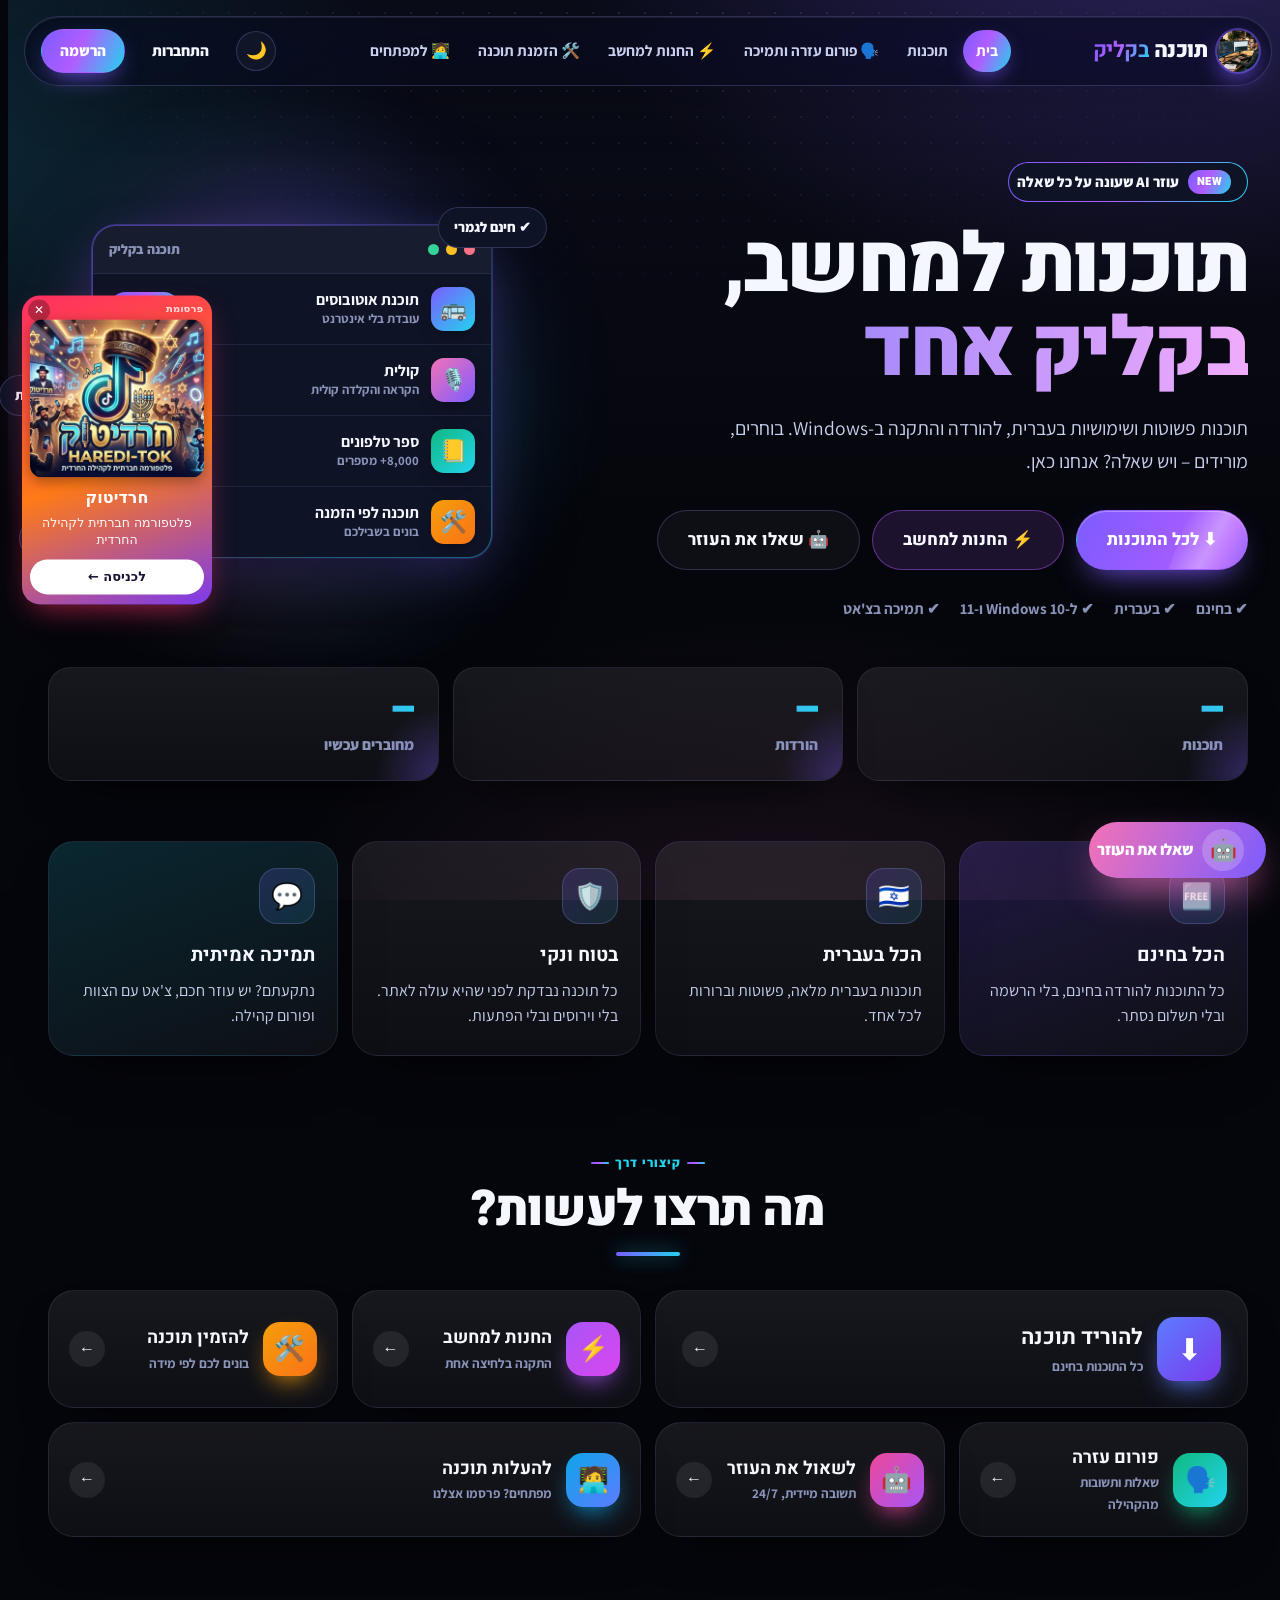
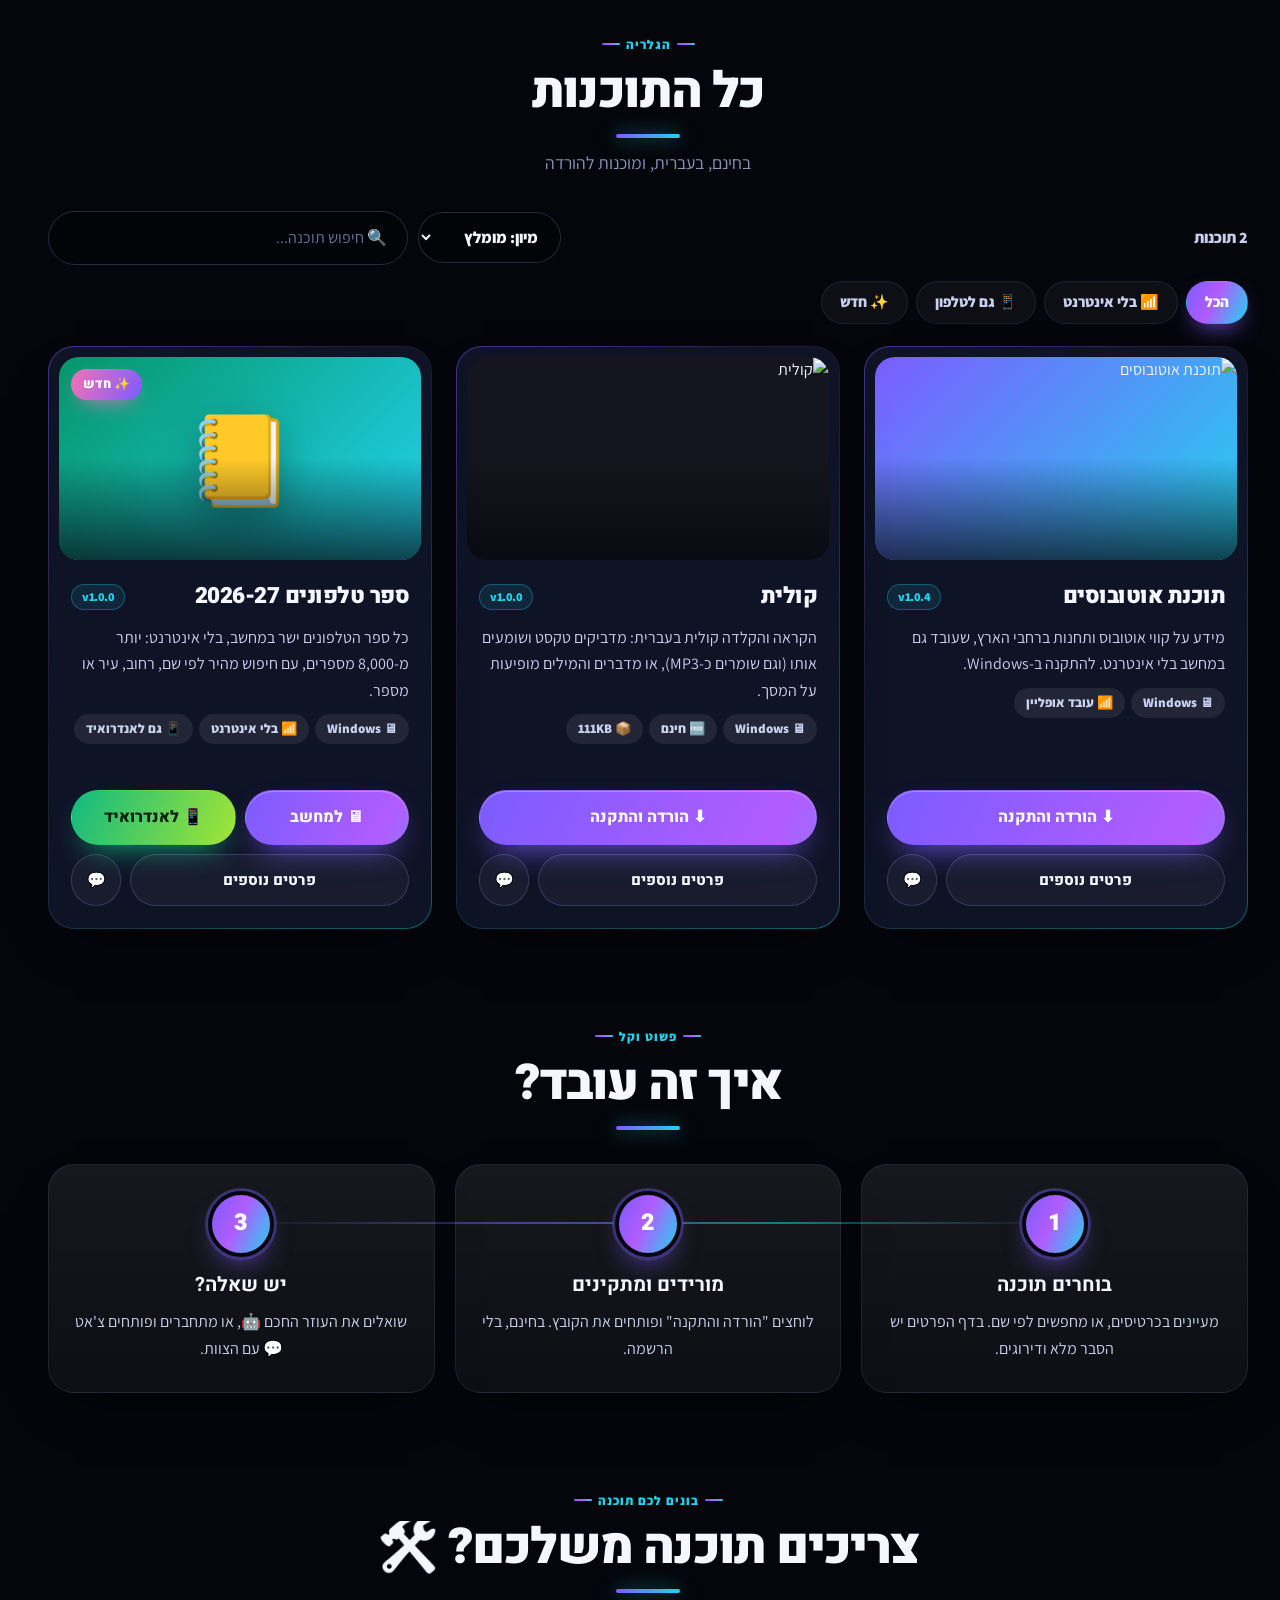
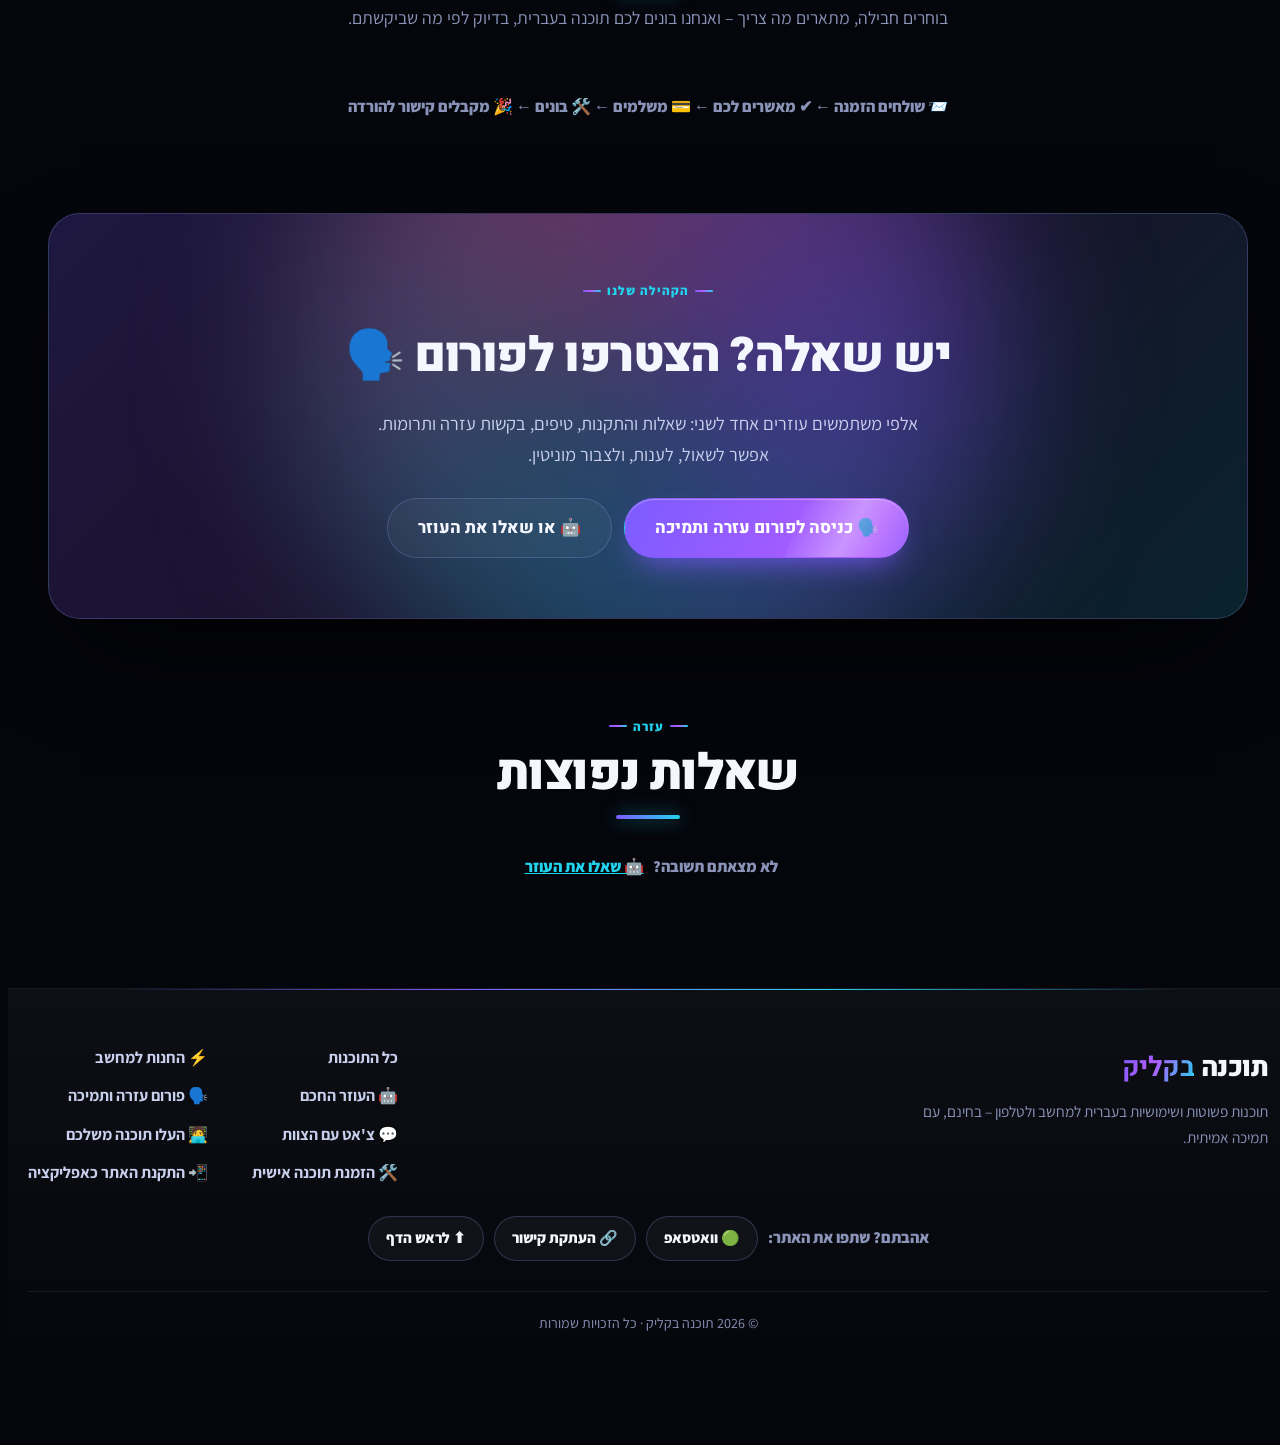
==== commit c8ba3641: "Add files via upload" ====
--- a/index.html
+++ b/index.html
@@ -688,7 +688,68 @@
     .hero-stats { grid-template-columns: 1fr 1fr 1fr; }
     .hero-stats b { font-size: 1.5rem; }
   }
-</style>
+  /* ===== ליטוש עיצוב v7 ===== */
+  ::selection { background: rgba(124,92,255,.45); color: #fff; }
+  html { scrollbar-color: #7c5cff transparent; scrollbar-width: thin; }
+  ::-webkit-scrollbar { width: 10px; height: 10px; }
+  ::-webkit-scrollbar-track { background: transparent; }
+  ::-webkit-scrollbar-thumb { background: linear-gradient(180deg, #7c5cff, #22d3ee); border-radius: 99px; border: 2px solid var(--bg); }
+  :focus-visible { outline: 3px solid #22d3ee; outline-offset: 3px; border-radius: 10px; }
+
+  /* כותרות אזורים – קו מתחת וכיתוב זוהר */
+  .sec-head h2, .steps h2, .faq h2 { background: linear-gradient(100deg, var(--ink) 0%, var(--ink) 40%, #b9a8ff 50%, var(--ink) 60%, var(--ink) 100%); background-size: 250% 100%;
+    -webkit-background-clip: text; background-clip: text; -webkit-text-fill-color: transparent; animation: v7shine 7s ease-in-out infinite; }
+  .sec-head h2::after, .steps h2::after, .faq h2::after { content: ""; display: block; width: 64px; height: 4px; margin: 14px auto 0; border-radius: 99px; background: linear-gradient(90deg, #7c5cff, #22d3ee); box-shadow: 0 0 18px rgba(34,211,238,.6); }
+  @keyframes v7shine { 0%, 100% { background-position: 100% 0; } 50% { background-position: 0 0; } }
+
+  /* כרטיסי תוכנות – זום עדין לתמונה + מסגרת זוהרת */
+  .card img { transition: transform .6s cubic-bezier(.2,.8,.2,1), filter .4s; }
+  .card:hover img { transform: scale(1.06); filter: saturate(1.15); }
+  .card::after { content: ""; position: absolute; inset: 0; z-index: 2; border-radius: inherit; pointer-events: none; padding: 1px;
+    background: linear-gradient(140deg, rgba(124,92,255,.0), rgba(124,92,255,.0)); transition: background .4s;
+    -webkit-mask: linear-gradient(#000 0 0) content-box, linear-gradient(#000 0 0); -webkit-mask-composite: xor; mask-composite: exclude; }
+  .card:hover::after { background: linear-gradient(140deg, #7c5cff, #22d3ee 50%, #ff5fa2); }
+
+  /* קיצורי דרך – האייקון קופץ */
+  .qa .qa-ic { transition: transform .35s cubic-bezier(.3,1.6,.5,1); }
+  .qa:hover .qa-ic { transform: rotate(-8deg) scale(1.12); }
+  .qa .qa-go { transition: transform .3s; }
+  .qa:hover .qa-go { transform: translateX(-6px); }
+
+  /* חבילה פופולרית – מסגרת מסתובבת */
+  .plan.hot { border-color: rgba(124,92,255,.6); animation: v7glow 3s ease-in-out infinite; }
+  @keyframes v7glow { 50% { box-shadow: var(--sh-lg), 0 0 46px -6px rgba(34,211,238,.55); border-color: rgba(34,211,238,.6); } }
+  .plan .plan-ic { transition: transform .4s cubic-bezier(.3,1.6,.5,1); }
+  .plan:hover .plan-ic { transform: translateY(-6px) scale(1.15); }
+
+  /* שלבים – מספר עם הילה פועמת */
+  .step .n { position: relative; }
+  .step .n::after { content: ""; position: absolute; inset: -6px; border-radius: inherit; border: 2px solid rgba(124,92,255,.5); animation: v7pulse 2.6s ease-out infinite; }
+  .step:nth-child(2) .n::after { animation-delay: .5s; } .step:nth-child(3) .n::after { animation-delay: 1s; }
+  @keyframes v7pulse { 0% { opacity: .9; transform: scale(.9); } 100% { opacity: 0; transform: scale(1.35); } }
+
+  /* כפתורים – הבזק אור במעבר עכבר */
+  .btn, .primary-btn, .cta-main { position: relative; overflow: hidden; }
+  .btn::after, .primary-btn::after, .cta-main::after { content: ""; position: absolute; top: 0; bottom: 0; width: 40%; left: -60%; pointer-events: none;
+    background: linear-gradient(100deg, transparent, rgba(255,255,255,.35), transparent); transform: skewX(-20deg); transition: left .6s ease; }
+  .btn:hover::after, .primary-btn:hover::after, .cta-main:hover::after { left: 130%; }
+
+  /* שאלות נפוצות – תשובה נפתחת בעדינות */
+  .faq-item[open] > *:not(summary) { animation: v7open .35s ease; }
+  @keyframes v7open { from { opacity: 0; transform: translateY(-6px); } }
+  .faq-item summary:hover { color: #b9a8ff; }
+
+  /* פוטר – קו צבעוני עליון */
+  footer { position: relative; }
+  footer::before { content: ""; position: absolute; top: 0; left: 8%; right: 8%; height: 1px; background: linear-gradient(90deg, transparent, #7c5cff, #22d3ee, transparent); }
+
+  /* ערכת בהירה – התאמות */
+  :root[data-theme="light"] .sec-head h2, :root[data-theme="light"] .steps h2, :root[data-theme="light"] .faq h2 { background-image: linear-gradient(100deg, var(--ink) 0%, var(--ink) 40%, #7c5cff 50%, var(--ink) 60%, var(--ink) 100%); }
+  :root[data-theme="light"] ::-webkit-scrollbar-thumb { border-color: #fff; }
+
+  @media (prefers-reduced-motion: reduce) {
+    .sec-head h2, .steps h2, .faq h2, .plan.hot, .step .n::after { animation: none !important; }
+  }</style>
 </head>
 <body>
   <div class="scroll-bar" id="scrollBar" aria-hidden="true"></div>
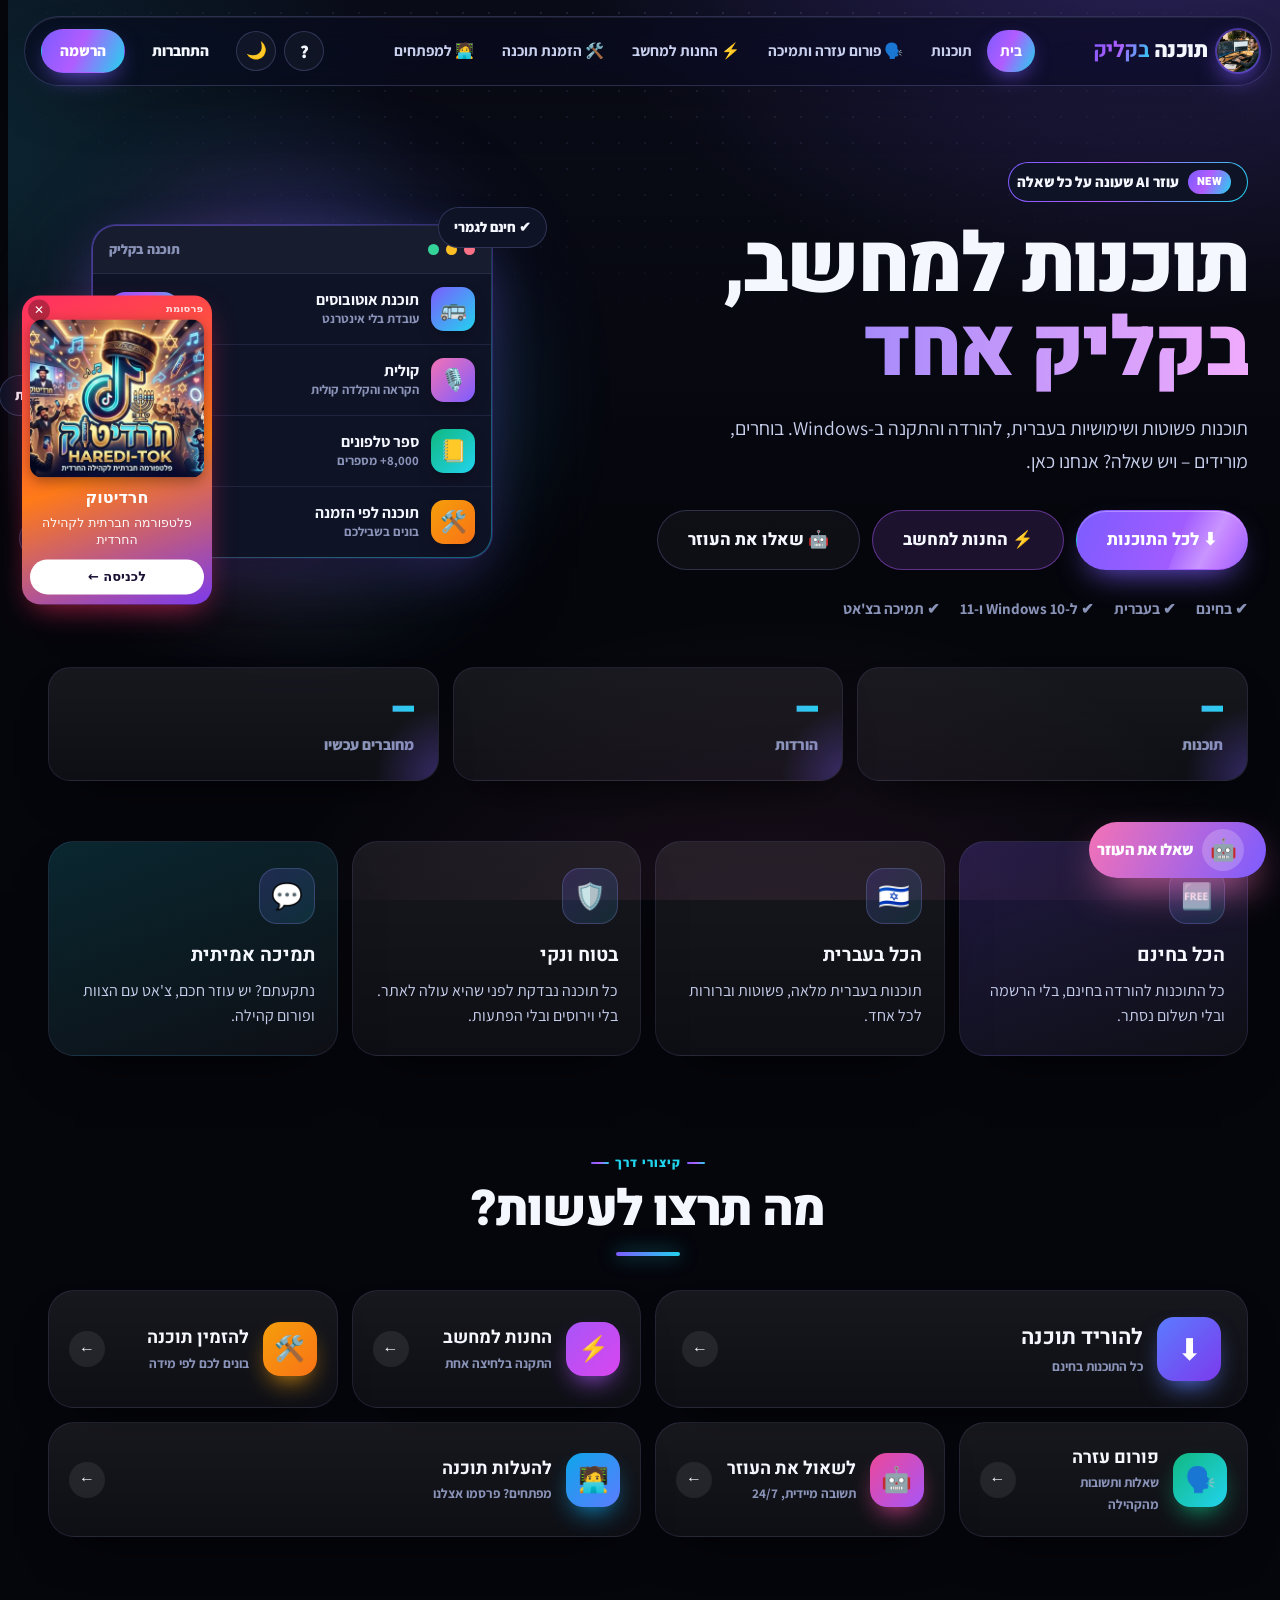
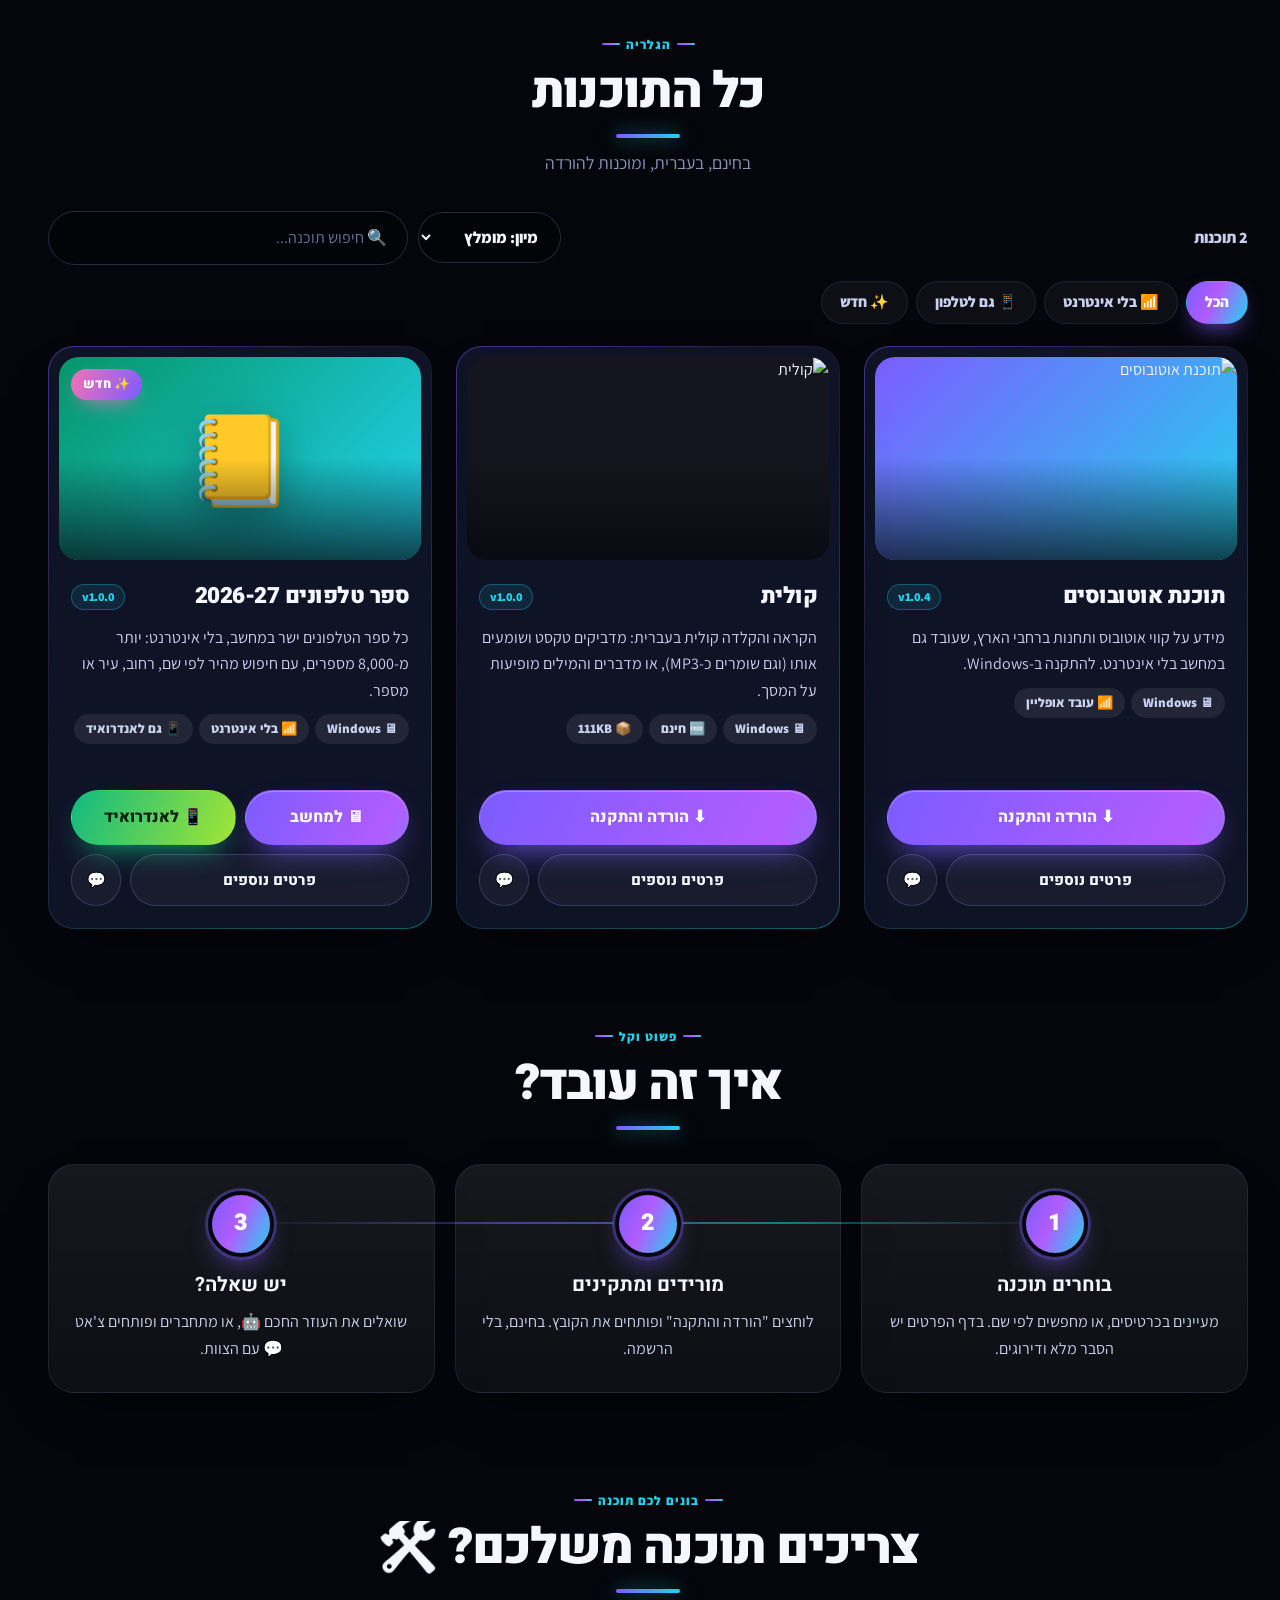
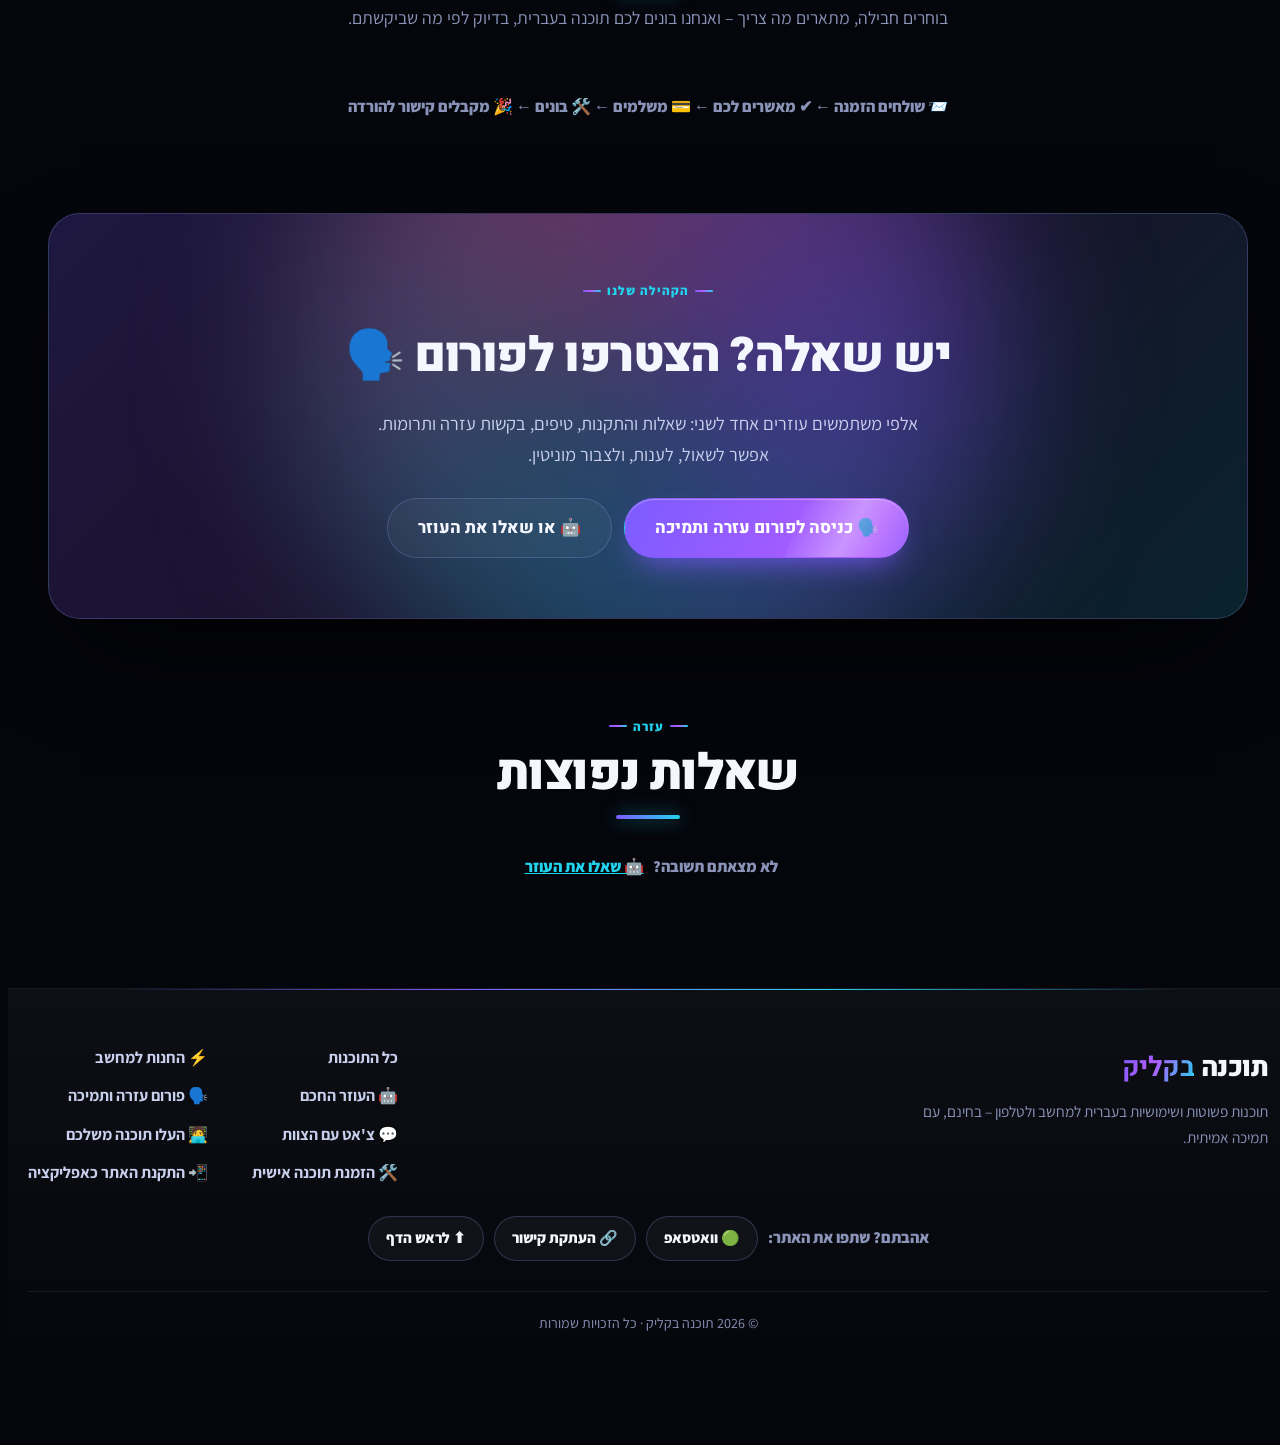
==== commit de3098e0: "Add files via upload" ====
--- a/index.html
+++ b/index.html
@@ -776,6 +776,7 @@
         <a href="#" id="navAdmin" class="hidden">🛡️ ניהול <span class="admin-count hidden" id="adminCount"></span></a>
       </nav>
       <div class="auth">
+        <button type="button" class="theme-btn tour-help" id="tourBtn" title="סרטון הדרכה – איך משתמשים באתר" aria-label="סרטון הדרכה">?</button>
         <button type="button" class="theme-btn" id="themeBtn" title="מצב בהיר / כהה" aria-label="החלפת ערכת נושא">🌙</button>
         <span class="live-pill hidden" id="livePill" title="כמה אנשים באתר עכשיו"><i></i><b id="liveNum"></b><span class="lbl"> מחוברים עכשיו</span></span>
         <span class="who hidden" id="who"></span>
@@ -3608,5 +3609,187 @@
       try { sessionStorage.setItem("sideAdOff", "1"); } catch (e2) {}
     });
   })();
-</script></body>
+</script><!-- ===== סרטון הדרכה (כפתור ?) ===== -->
+<style>
+  .tour-help { font-weight: 900; font-size: 1.15rem; }
+  .tour-ov { position: fixed; inset: 0; z-index: 9000; display: grid; place-items: center; padding: 16px; background: rgba(3,4,10,.78); backdrop-filter: blur(8px); -webkit-backdrop-filter: blur(8px); }
+  .tour-ov.hidden { display: none; }
+  .tour { width: min(860px, 100%); max-height: calc(100vh - 32px); display: flex; flex-direction: column; border-radius: 24px; overflow: hidden; background: #0b0e1c; border: 1px solid rgba(160,170,255,.22); box-shadow: 0 40px 120px -30px rgba(124,92,255,.7); color: #eef0ff; direction: rtl; }
+  .tour-top { display: flex; align-items: center; gap: 10px; padding: 12px 16px; border-bottom: 1px solid rgba(160,170,255,.12); }
+  .tour-top b { flex: 1; font-size: 1.05rem; }
+  .tour-top .t-step { color: #9aa3c7; font-size: .9rem; font-weight: 700; }
+  .tour-ibtn { width: 38px; height: 38px; border-radius: 50%; border: 1px solid rgba(160,170,255,.22); background: rgba(255,255,255,.05); color: #eef0ff; font-size: 1rem; cursor: pointer; display: grid; place-items: center; }
+  .tour-ibtn:hover { background: rgba(124,92,255,.25); }
+  .tour-screen { position: relative; aspect-ratio: 16 / 9; overflow: hidden; background: radial-gradient(800px 400px at 80% 0%, rgba(124,92,255,.35), transparent 60%), radial-gradient(600px 300px at 0% 100%, rgba(34,211,238,.25), transparent 60%), #070915; }
+  .tour-scene { position: absolute; inset: 0; display: grid; place-items: center; padding: 4% 6%; animation: tScene .6s ease both; }
+  @keyframes tScene { from { opacity: 0; transform: scale(.96); } }
+  .tour-cap { position: absolute; left: 0; right: 0; bottom: 0; padding: 26px 24px 14px; background: linear-gradient(transparent, rgba(0,0,0,.85)); text-align: center; font-size: clamp(.95rem, 2.3vw, 1.25rem); font-weight: 800; line-height: 1.5; text-shadow: 0 2px 8px #000; min-height: 3.2em; }
+  .tour-bar { display: flex; gap: 4px; padding: 10px 16px 0; }
+  .tour-bar i { flex: 1; height: 5px; border-radius: 99px; background: rgba(255,255,255,.12); overflow: hidden; cursor: pointer; }
+  .tour-bar i span { display: block; height: 100%; width: 0; background: linear-gradient(90deg, #7c5cff, #22d3ee); }
+  .tour-bar i.done span { width: 100%; }
+  .tour-ctrl { display: flex; align-items: center; justify-content: center; gap: 10px; padding: 12px 16px 16px; flex-wrap: wrap; }
+  .tour-ctrl .tour-play { width: 54px; height: 54px; font-size: 1.3rem; background: linear-gradient(135deg, #7c5cff, #22d3ee); border: 0; color: #fff; }
+  .tour-ctrl .t-skip { margin-inline-start: auto; background: none; border: 0; color: #9aa3c7; font-weight: 800; cursor: pointer; font-size: .95rem; }
+  .tour-ctrl .t-skip:hover { color: #fff; }
+  /* "המסך" המדומה בתוך הסרטון */
+  .m-win { width: 100%; max-width: 620px; border-radius: 16px; background: #10142a; border: 1px solid rgba(160,170,255,.2); box-shadow: 0 20px 60px -20px #000; overflow: hidden; }
+  .m-bar { display: flex; align-items: center; gap: 8px; padding: 9px 12px; background: #0c1022; border-bottom: 1px solid rgba(160,170,255,.12); font-size: .8rem; color: #9aa3c7; }
+  .m-bar i { width: 9px; height: 9px; border-radius: 50%; background: #ff5f57; } .m-bar i:nth-child(2) { background: #febc2e; } .m-bar i:nth-child(3) { background: #28c840; }
+  .m-body { padding: 16px; display: grid; gap: 10px; }
+  .m-row { display: flex; align-items: center; gap: 10px; padding: 10px 12px; border-radius: 12px; background: rgba(255,255,255,.04); border: 1px solid rgba(160,170,255,.1); font-weight: 800; font-size: .92rem; }
+  .m-row .ic { width: 34px; height: 34px; border-radius: 10px; display: grid; place-items: center; font-size: 1.1rem; background: linear-gradient(135deg, #7c5cff, #22d3ee); flex: none; }
+  .m-row small { display: block; color: #9aa3c7; font-weight: 600; font-size: .75rem; }
+  .m-btn { display: inline-block; padding: 9px 16px; border-radius: 99px; font-weight: 900; font-size: .85rem; color: #fff; background: linear-gradient(135deg, #7c5cff, #a855f7); white-space: nowrap; }
+  .m-btn.alt { background: rgba(255,255,255,.08); border: 1px solid rgba(160,170,255,.25); }
+  .m-btn.green { background: linear-gradient(135deg, #22c55e, #16a34a); }
+  .m-input { padding: 10px 14px; border-radius: 99px; background: rgba(255,255,255,.06); border: 1px solid rgba(160,170,255,.2); color: #cfd4f5; font-size: .9rem; }
+  .m-type::after { content: "|"; animation: tBlink 1s steps(1) infinite; margin-inline-start: 2px; }
+  @keyframes tBlink { 50% { opacity: 0; } }
+  .m-big { text-align: center; }
+  .m-big .emo { font-size: clamp(3rem, 9vw, 5.5rem); display: block; animation: tFloat 3s ease-in-out infinite; }
+  .m-big h2 { margin: 8px 0 4px; font-size: clamp(1.5rem, 4.5vw, 2.6rem); font-weight: 900; background: linear-gradient(90deg, #fff, #b9a8ff, #22d3ee); -webkit-background-clip: text; background-clip: text; -webkit-text-fill-color: transparent; }
+  .m-big p { margin: 0; color: #9aa3c7; font-weight: 700; }
+  @keyframes tFloat { 50% { transform: translateY(-10px); } }
+  .m-grid { display: grid; grid-template-columns: repeat(3, 1fr); gap: 8px; }
+  .m-card { border-radius: 12px; padding: 12px 8px; text-align: center; background: rgba(255,255,255,.05); border: 1px solid rgba(160,170,255,.12); font-weight: 900; font-size: .85rem; }
+  .m-card .p { display: block; font-size: 1.4rem; color: #b9a8ff; margin-top: 4px; }
+  .m-warn { border-radius: 12px; padding: 12px; background: #1d4ed8; color: #fff; font-size: .82rem; font-weight: 700; }
+  .m-warn b { display: block; font-size: 1rem; margin-bottom: 4px; }
+  .m-bubble { max-width: 75%; padding: 9px 13px; border-radius: 14px; font-size: .85rem; font-weight: 700; opacity: 0; animation: tPop .4s ease forwards; }
+  .m-bubble.me { justify-self: start; background: linear-gradient(135deg, #ff5fa2, #a855f7); }
+  .m-bubble.them { justify-self: end; background: rgba(255,255,255,.08); }
+  @keyframes tPop { from { opacity: 0; transform: translateY(8px) scale(.95); } to { opacity: 1; transform: none; } }
+  .m-hl { animation: tHl 1.6s ease-in-out infinite; animation-delay: 1.6s; }
+  @keyframes tHl { 0%, 100% { box-shadow: 0 0 0 0 rgba(34,211,238,0); } 50% { box-shadow: 0 0 0 5px rgba(34,211,238,.55); } }
+  /* סמן העכבר המדומה */
+  .m-cursor { position: absolute; z-index: 5; width: 26px; height: 26px; pointer-events: none; left: var(--x0); top: var(--y0); animation: tMove 1.4s cubic-bezier(.5,0,.2,1) .5s forwards, tClick .3s ease 2s; filter: drop-shadow(0 3px 4px rgba(0,0,0,.6)); }
+  .m-cursor::before { content: ""; position: absolute; inset: 0; background: #fff; clip-path: polygon(0 0, 0 78%, 22% 60%, 38% 95%, 52% 88%, 37% 55%, 66% 55%); }
+  .m-cursor::after { content: ""; position: absolute; left: -12px; top: -12px; width: 24px; height: 24px; border-radius: 50%; border: 3px solid #22d3ee; opacity: 0; animation: tRing .6s ease 2s; }
+  @keyframes tMove { to { left: var(--x1); top: var(--y1); } }
+  @keyframes tClick { 50% { transform: scale(.8); } }
+  @keyframes tRing { 0% { opacity: 1; transform: scale(.3); } 100% { opacity: 0; transform: scale(1.8); } }
+  @media (max-width: 600px) {
+    .tour-screen { aspect-ratio: 4 / 5; }
+    .m-grid { grid-template-columns: 1fr; }
+    .tour-ctrl .t-skip { margin: 0; width: 100%; }
+  }
+  @media (prefers-reduced-motion: reduce) { .tour-scene, .m-big .emo, .m-cursor, .m-hl { animation: none !important; } .m-cursor { left: var(--x1); top: var(--y1); } .m-bubble { opacity: 1; animation: none; } }
+</style>
+<div class="tour-ov hidden" id="tourOv" role="dialog" aria-modal="true" aria-label="סרטון הדרכה">
+  <div class="tour">
+    <div class="tour-top">
+      <span style="font-size:1.3rem">🎬</span><b>סרטון הדרכה – איך משתמשים באתר</b>
+      <span class="t-step" id="tourStep"></span>
+      <button type="button" class="tour-ibtn" id="tourSound" title="הקראה בקול" aria-label="הקראה בקול">🔇</button>
+      <button type="button" class="tour-ibtn" id="tourClose" aria-label="סגירה">✕</button>
+    </div>
+    <div class="tour-screen" id="tourScreen"></div>
+    <div class="tour-bar" id="tourBar"></div>
+    <div class="tour-ctrl">
+      <button type="button" class="tour-ibtn" id="tourPrev" aria-label="הקודם">⏵</button>
+      <button type="button" class="tour-ibtn tour-play" id="tourPlay" aria-label="הפעלה / השהיה">⏸</button>
+      <button type="button" class="tour-ibtn" id="tourNext" aria-label="הבא">⏴</button>
+      <button type="button" class="t-skip" id="tourDo">לנסות בעצמי ←</button>
+    </div>
+  </div>
+</div>
+<script>
+(function () {
+  const W = (title, body) => '<div class="m-win"><div class="m-bar"><i></i><i></i><i></i><span style="margin-inline-start:8px">' + title + '</span></div><div class="m-body">' + body + '</div></div>';
+  const CUR = (x0, y0, x1, y1) => '<span class="m-cursor" style="--x0:' + x0 + ';--y0:' + y0 + ';--x1:' + x1 + ';--y1:' + y1 + '"></span>';
+  const row = (ic, t, s, btn) => '<div class="m-row"><span class="ic">' + ic + '</span><span style="flex:1">' + t + '<small>' + s + '</small></span>' + (btn || "") + '</div>';
+  const SCENES = [
+    { cap: "ברוכים הבאים ל\"תוכנה בקליק\"! 👋 בסרטון הקצר הזה נראה לכם איך משתמשים באתר.",
+      html: '<div class="m-big"><span class="emo">🖥️</span><h2>תוכנה בקליק</h2><p>תוכנות בעברית למחשב – בחינם, בלחיצה אחת</p></div>' },
+    { cap: "1️⃣ מחפשים תוכנה: כותבים בתיבת החיפוש, או בוחרים קטגוריה – \"בלי אינטרנט\", \"גם לטלפון\" ועוד.",
+      html: W("תוכנה בקליק – כל התוכנות", '<div class="m-input m-type">🔍 אוטובוסים</div><div style="display:flex;gap:6px;flex-wrap:wrap"><span class="m-btn">הכל</span><span class="m-btn alt">📶 בלי אינטרנט</span><span class="m-btn alt">📱 גם לטלפון</span><span class="m-btn alt">✨ חדש</span></div>' + row("🚌", "תוכנת אוטובוסים", "קווים ותחנות – גם בלי אינטרנט") ) + CUR("80%", "85%", "62%", "34%") },
+    { cap: "2️⃣ לוחצים \"הורדה והתקנה\" – הקובץ יורד למחשב. פותחים אותו ולוחצים \"הבא\" עד הסוף.",
+      html: W("תוכנת אוטובוסים", row("🚌", "תוכנת אוטובוסים", "גרסה 1.0.4 · חינם · Windows 10/11") + '<div style="display:flex;gap:8px;justify-content:center"><span class="m-btn m-hl">⬇ הורדה והתקנה</span><span class="m-btn alt">פרטים נוספים</span></div>') + CUR("15%", "20%", "52%", "60%") },
+    { cap: "⚠️ אם מופיע מסך כחול של Windows – לוחצים \"מידע נוסף\" ואז \"הפעל בכל זאת\". זה רגיל לתוכנות חדשות.",
+      html: '<div class="m-warn" style="max-width:460px;width:100%"><b>Windows protected your PC</b>Microsoft Defender SmartScreen prevented an unrecognized app from starting.<div style="margin:10px 0;text-decoration:underline" class="m-hl">מידע נוסף (More info)</div><div style="text-align:left"><span class="m-btn alt" style="color:#fff">הפעל בכל זאת (Run anyway)</span></div></div>' + CUR("85%", "15%", "45%", "58%") },
+    { cap: "3️⃣ \"החנות למחשב\" – תוכנה אחת שמתקינה ומסירה את כל התוכנות שלנו בלחיצה. הכי נוח!",
+      html: W("⚡ החנות למחשב", row("🚌", "תוכנת אוטובוסים", "מותקנת ✓", '<span class="m-btn alt">🗑 הסרה</span>') + row("🎙️", "קולית", "הקראה והקלדה קולית", '<span class="m-btn green m-hl">⚡ התקנה</span>') + row("📒", "ספר טלפונים", "8,000+ מספרים", '<span class="m-btn green">⚡ התקנה</span>')) + CUR("50%", "15%", "22%", "52%") },
+    { cap: "4️⃣ יש שאלה? לוחצים על \"שאלו את העוזר\" 🤖 בפינה – הוא עונה מיד, 24/7.",
+      html: W("🤖 עוזר חכם", '<div class="m-bubble me" style="animation-delay:.4s">איך מתקינים את קולית?</div><div class="m-bubble them" style="animation-delay:1.4s">פשוט! לוחצים "הורדה והתקנה", פותחים את הקובץ ולוחצים "הבא" 🙂</div><div class="m-bubble me" style="animation-delay:2.6s">תודה! 🙏</div>') },
+    { cap: "5️⃣ רוצים לדבר עם בן אדם? מתחברים, ולוחצים על העיגול 💬 – הצוות עונה, ומקבלים מייל כשיש תשובה.",
+      html: W("💬 צ'אט עם הצוות", '<div class="m-bubble me" style="animation-delay:.4s">שלום, התוכנה לא נפתחת לי</div><div class="m-bubble them" style="animation-delay:1.6s">היי! איזו גרסת Windows יש לך? נעזור מיד 💪</div>') + CUR("50%", "20%", "8%", "86%") },
+    { cap: "6️⃣ בפורום העזרה אפשר לשאול את הקהילה, לעזור לאחרים ולצבור מוניטין.",
+      html: W("🗣️ פורום עזרה ותמיכה", row("💡", "איך מעבירים אנשי קשר מהטלפון?", "12 תגובות · נפתר ✓") + row("🙏", "בקשת עזרה בהתקנה", "3 תגובות") + row("🎁", "תרומות ועזרה הדדית", "קטגוריה חדשה")) },
+    { cap: "7️⃣ צריכים תוכנה משלכם? בוחרים חבילה – 50, 100 או 500 ₪ – ואנחנו בונים אותה בשבילכם.",
+      html: W("🛠️ הזמנת תוכנה", '<div class="m-grid"><div class="m-card">🌱 בסיסית<span class="p">50 ₪</span></div><div class="m-card m-hl">🚀 מתקדמת<span class="p">100 ₪</span></div><div class="m-card">💎 פרימיום<span class="p">500 ₪</span></div></div>') + CUR("80%", "85%", "50%", "48%") },
+    { cap: "8️⃣ מפתחים? אפשר להעלות גם את התוכנות שלכם לאתר – דרך \"למפתחים\" בתפריט העליון.",
+      html: W("🧑‍💻 למפתחים", '<div class="m-input">שם התוכנה: <span class="m-type">המחשבון שלי</span></div><div class="m-input">קישור להורדה: https://…</div><div style="text-align:center"><span class="m-btn m-hl">📤 שליחה לאישור</span></div>') },
+    { cap: "זהו! 🎉 עכשיו אתם יודעים הכל. אפשר לפתוח את ההדרכה שוב בכל רגע – בכפתור ❓ למעלה.",
+      html: '<div class="m-big"><span class="emo">🎉</span><h2>בהצלחה!</h2><p>לחצו "לנסות בעצמי" כדי להתחיל</p></div>' }
+  ];
+  const DUR = 6500;
+  const $t = id => document.getElementById(id);
+  const ov = $t("tourOv"), screen = $t("tourScreen"), bar = $t("tourBar");
+  let i = 0, playing = true, timer = null, t0 = 0, left = DUR, raf = 0, sound = false;
+  try { sound = localStorage.getItem("tourSound") === "1"; } catch (e) {}
+  bar.innerHTML = SCENES.map(() => "<i><span></span></i>").join("");
+  [...bar.children].forEach((el, k) => el.onclick = () => go(k));
+
+  function say(text) {
+    if (!("speechSynthesis" in window)) return;
+    speechSynthesis.cancel();
+    if (!sound) return;
+    const u = new SpeechSynthesisUtterance(text.replace(/[\u{1F000}-\u{1FFFF}☀-➿️⃣]/gu, ""));
+    u.lang = "he-IL"; u.rate = 1.05;
+    const v = speechSynthesis.getVoices().find(v => /^he|^iw/i.test(v.lang)); if (v) u.voice = v;
+    speechSynthesis.speak(u);
+  }
+  function paintBar(frac) {
+    [...bar.children].forEach((el, k) => { el.classList.toggle("done", k < i); el.firstChild.style.width = k === i ? Math.min(100, frac * 100) + "%" : ""; });
+  }
+  function tick() {
+    const frac = 1 - (left - (performance.now() - t0)) / DUR;
+    paintBar(frac);
+    if (playing) raf = requestAnimationFrame(tick);
+  }
+  function startTimer() {
+    clearTimeout(timer); cancelAnimationFrame(raf);
+    if (!playing) return;
+    t0 = performance.now();
+    timer = setTimeout(() => { if (i < SCENES.length - 1) go(i + 1); else { playing = false; $t("tourPlay").textContent = "↻"; paintBar(1); } }, left);
+    raf = requestAnimationFrame(tick);
+  }
+  function go(k) {
+    i = Math.max(0, Math.min(SCENES.length - 1, k)); left = DUR;
+    const s = SCENES[i];
+    screen.innerHTML = '<div class="tour-scene">' + s.html + '</div><div class="tour-cap">' + s.cap + '</div>';
+    $t("tourStep").textContent = (i + 1) + " / " + SCENES.length;
+    if (!playing) { playing = true; $t("tourPlay").textContent = "⏸"; }
+    paintBar(0); say(s.cap); startTimer();
+  }
+  function pause() {
+    if (!playing) { if ($t("tourPlay").textContent === "↻") return go(0); playing = true; $t("tourPlay").textContent = "⏸"; startTimer(); screen.querySelectorAll("*").forEach(e => e.style.animationPlayState = ""); if (sound) speechSynthesis.resume(); return; }
+    playing = false; $t("tourPlay").textContent = "▶"; clearTimeout(timer); cancelAnimationFrame(raf);
+    left = Math.max(0, left - (performance.now() - t0));
+    screen.querySelectorAll("*").forEach(e => e.style.animationPlayState = "paused");
+    if ("speechSynthesis" in window) speechSynthesis.pause();
+  }
+  function open() { ov.classList.remove("hidden"); $t("tourSound").textContent = sound ? "🔊" : "🔇"; playing = true; $t("tourPlay").textContent = "⏸"; go(0); $t("tourPlay").focus(); }
+  function close() { ov.classList.add("hidden"); clearTimeout(timer); cancelAnimationFrame(raf); if ("speechSynthesis" in window) speechSynthesis.cancel(); }
+  window.openTour = open;
+  $t("tourPlay").onclick = pause;
+  $t("tourNext").onclick = () => go(i + 1);
+  $t("tourPrev").onclick = () => go(i - 1);
+  $t("tourClose").onclick = close;
+  $t("tourDo").onclick = () => { close(); const d = document.getElementById("download"); if (d) d.scrollIntoView({ behavior: "smooth" }); };
+  $t("tourSound").onclick = () => { sound = !sound; $t("tourSound").textContent = sound ? "🔊" : "🔇"; try { localStorage.setItem("tourSound", sound ? "1" : "0"); } catch (e) {} say(SCENES[i].cap); };
+  ov.addEventListener("click", e => { if (e.target === ov) close(); });
+  document.addEventListener("keydown", e => {
+    if (ov.classList.contains("hidden")) return;
+    if (e.key === "Escape") close();
+    else if (e.key === " ") { e.preventDefault(); pause(); }
+    else if (e.key === "ArrowLeft") go(i + 1);
+    else if (e.key === "ArrowRight") go(i - 1);
+  });
+  const b = document.getElementById("tourBtn"); if (b) b.onclick = open;
+  if (/[?&]tour\b/.test(location.search) || location.hash === "#tour") setTimeout(open, 600);
+})();
+</script>
+</body>
 </html>
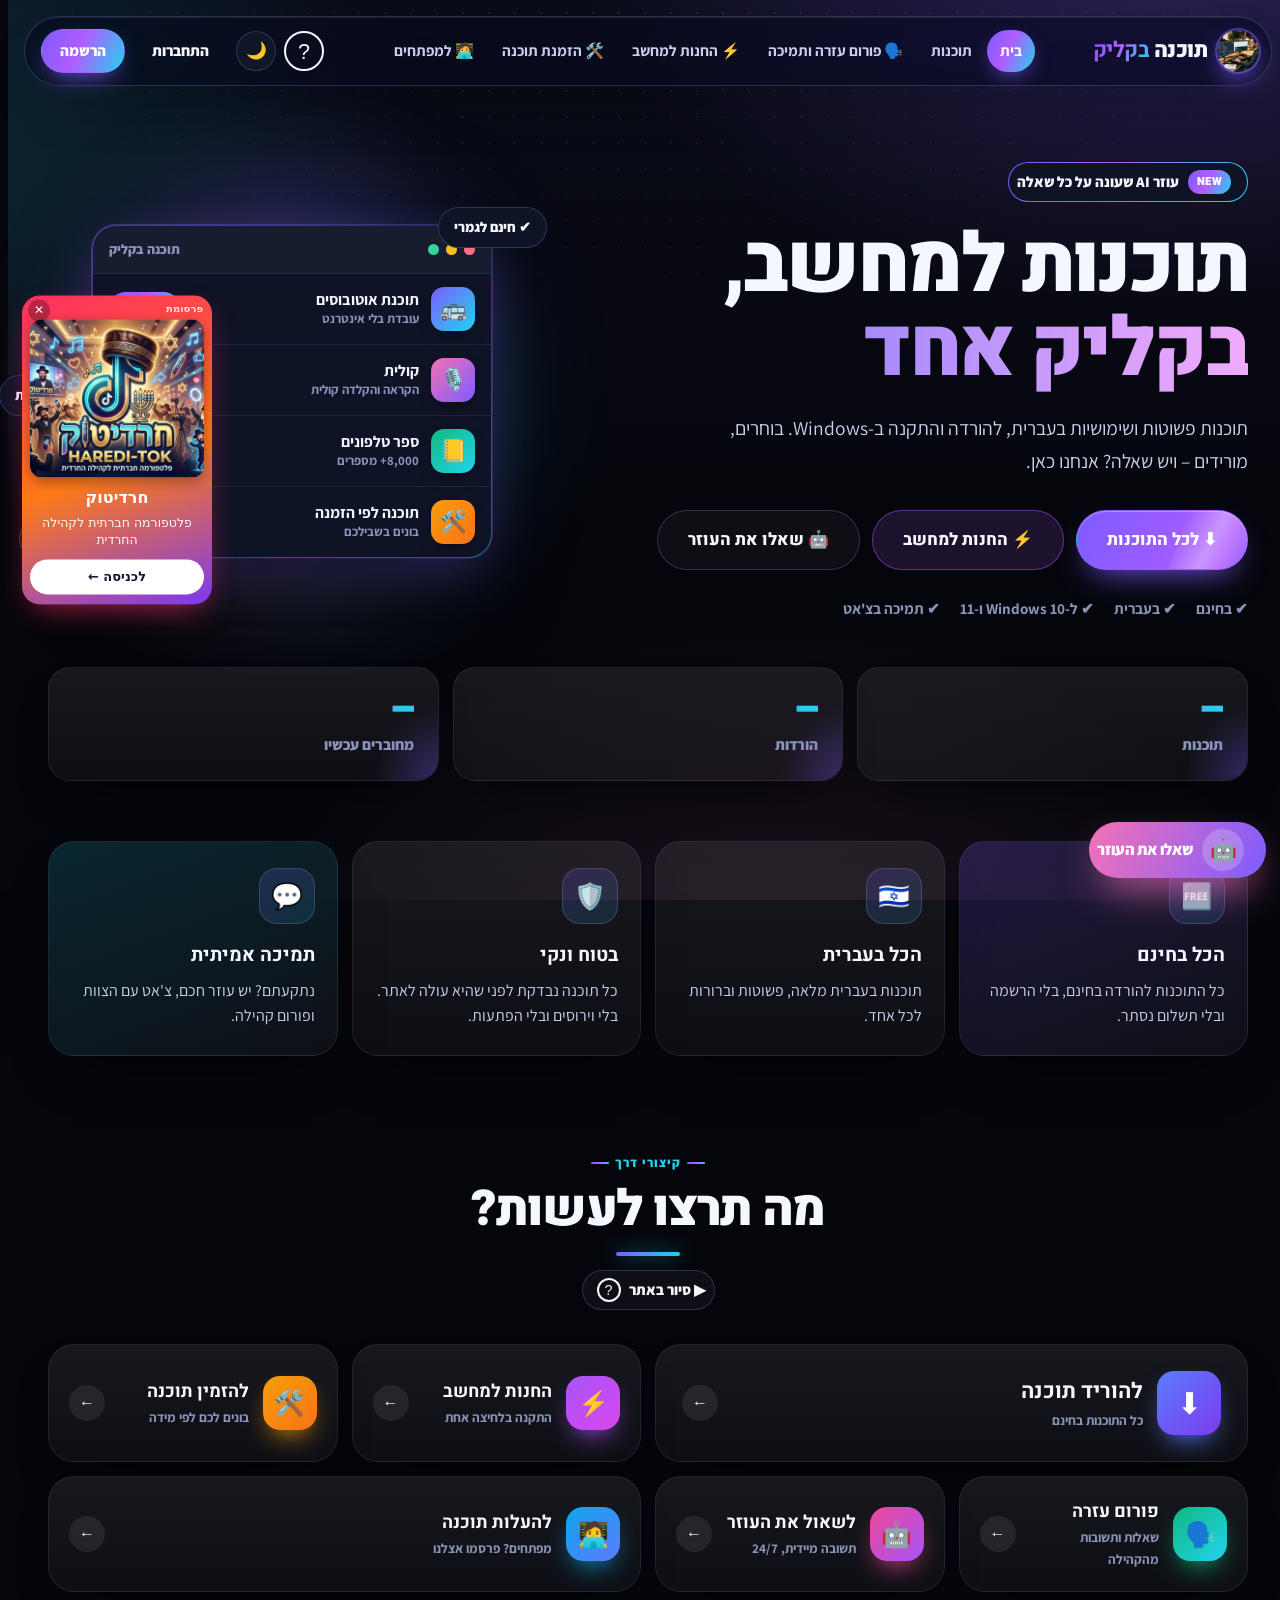
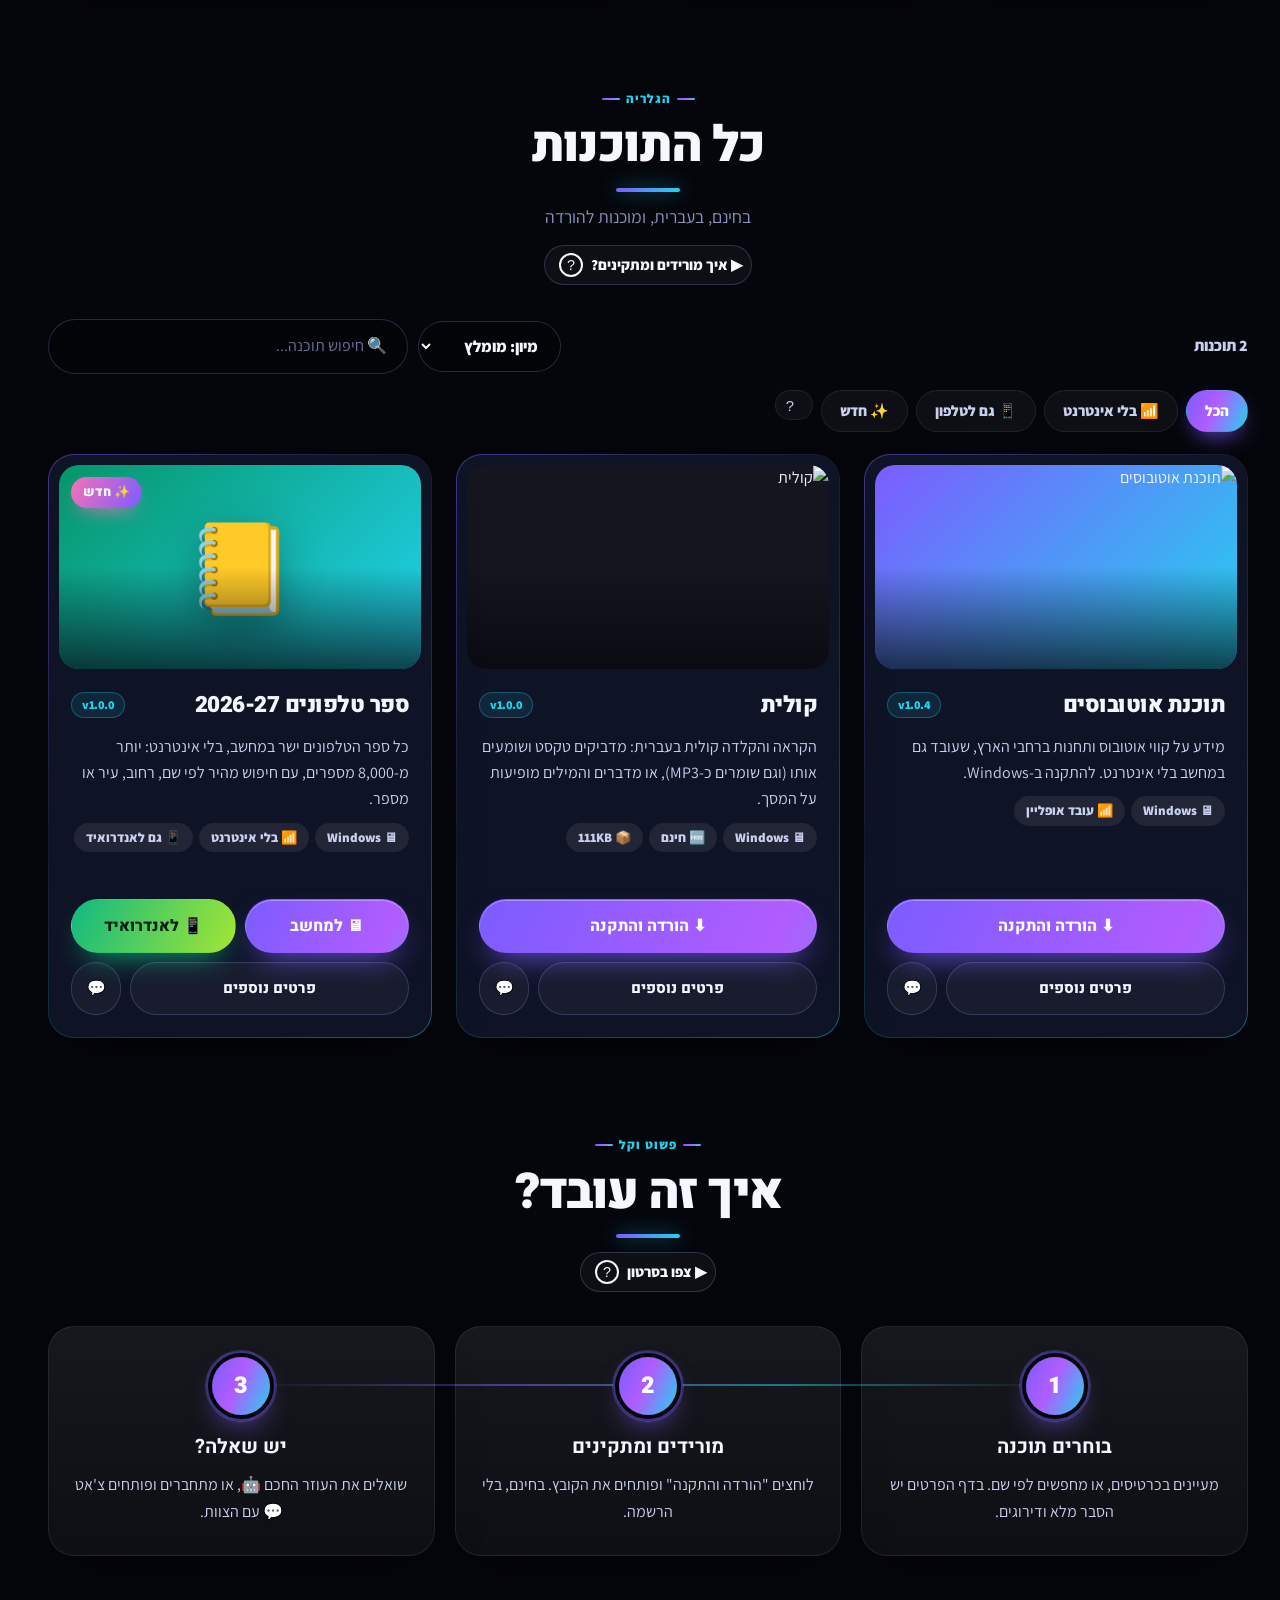
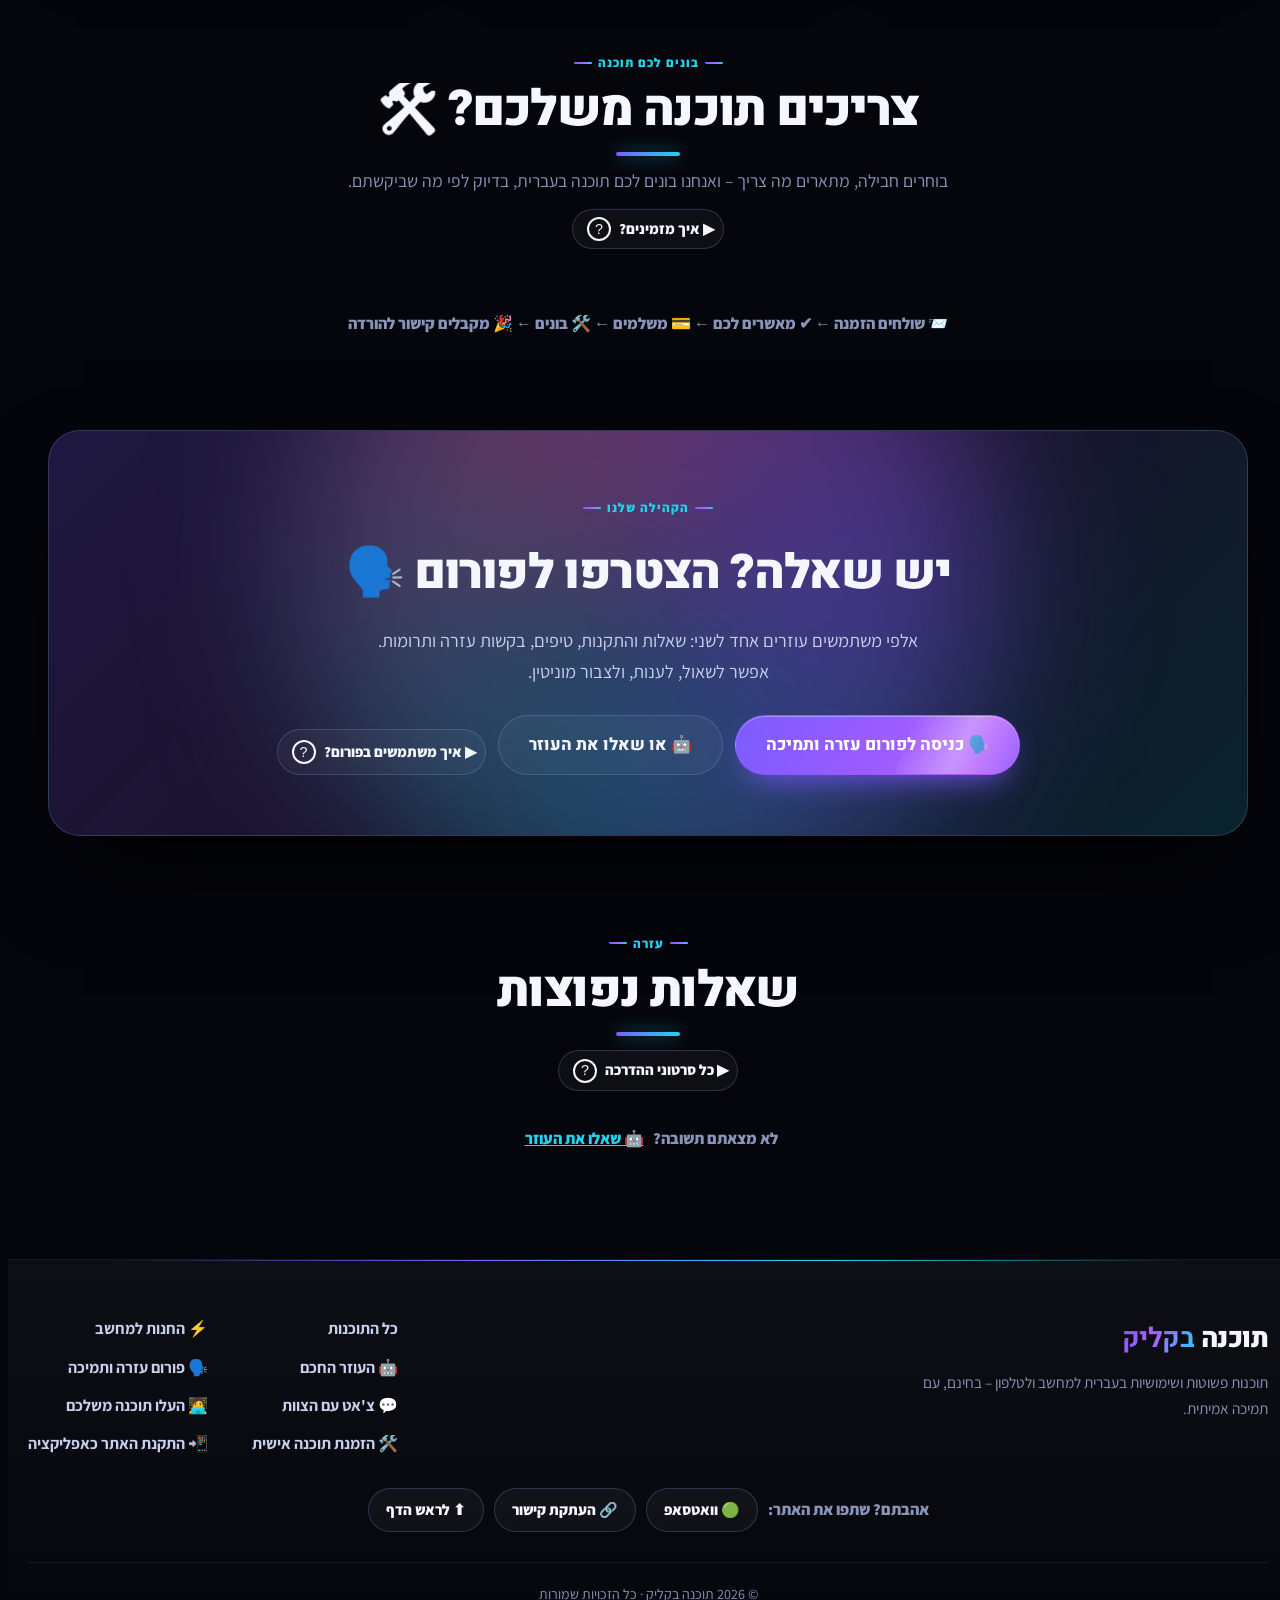
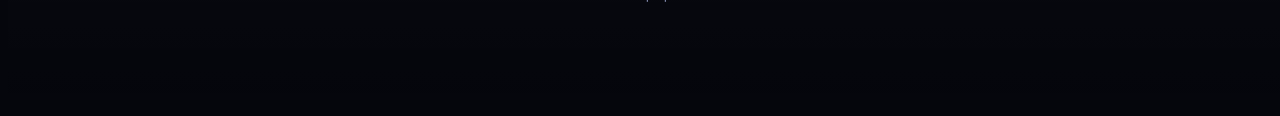
==== commit eceef4e2: "Add files via upload" ====
--- a/index.html
+++ b/index.html
@@ -3609,186 +3609,570 @@
       try { sessionStorage.setItem("sideAdOff", "1"); } catch (e2) {}
     });
   })();
-</script><!-- ===== סרטון הדרכה (כפתור ?) ===== -->
+</script><!-- ===== מרכז ההדרכה – סרטון נפרד לכל נושא (כפתורי ?) ===== -->
 <style>
-  .tour-help { font-weight: 900; font-size: 1.15rem; }
-  .tour-ov { position: fixed; inset: 0; z-index: 9000; display: grid; place-items: center; padding: 16px; background: rgba(3,4,10,.78); backdrop-filter: blur(8px); -webkit-backdrop-filter: blur(8px); }
-  .tour-ov.hidden { display: none; }
-  .tour { width: min(860px, 100%); max-height: calc(100vh - 32px); display: flex; flex-direction: column; border-radius: 24px; overflow: hidden; background: #0b0e1c; border: 1px solid rgba(160,170,255,.22); box-shadow: 0 40px 120px -30px rgba(124,92,255,.7); color: #eef0ff; direction: rtl; }
-  .tour-top { display: flex; align-items: center; gap: 10px; padding: 12px 16px; border-bottom: 1px solid rgba(160,170,255,.12); }
-  .tour-top b { flex: 1; font-size: 1.05rem; }
-  .tour-top .t-step { color: #9aa3c7; font-size: .9rem; font-weight: 700; }
-  .tour-ibtn { width: 38px; height: 38px; border-radius: 50%; border: 1px solid rgba(160,170,255,.22); background: rgba(255,255,255,.05); color: #eef0ff; font-size: 1rem; cursor: pointer; display: grid; place-items: center; }
-  .tour-ibtn:hover { background: rgba(124,92,255,.25); }
-  .tour-screen { position: relative; aspect-ratio: 16 / 9; overflow: hidden; background: radial-gradient(800px 400px at 80% 0%, rgba(124,92,255,.35), transparent 60%), radial-gradient(600px 300px at 0% 100%, rgba(34,211,238,.25), transparent 60%), #070915; }
-  .tour-scene { position: absolute; inset: 0; display: grid; place-items: center; padding: 4% 6%; animation: tScene .6s ease both; }
-  @keyframes tScene { from { opacity: 0; transform: scale(.96); } }
-  .tour-cap { position: absolute; left: 0; right: 0; bottom: 0; padding: 26px 24px 14px; background: linear-gradient(transparent, rgba(0,0,0,.85)); text-align: center; font-size: clamp(.95rem, 2.3vw, 1.25rem); font-weight: 800; line-height: 1.5; text-shadow: 0 2px 8px #000; min-height: 3.2em; }
-  .tour-bar { display: flex; gap: 4px; padding: 10px 16px 0; }
-  .tour-bar i { flex: 1; height: 5px; border-radius: 99px; background: rgba(255,255,255,.12); overflow: hidden; cursor: pointer; }
-  .tour-bar i span { display: block; height: 100%; width: 0; background: linear-gradient(90deg, #7c5cff, #22d3ee); }
-  .tour-bar i.done span { width: 100%; }
-  .tour-ctrl { display: flex; align-items: center; justify-content: center; gap: 10px; padding: 12px 16px 16px; flex-wrap: wrap; }
-  .tour-ctrl .tour-play { width: 54px; height: 54px; font-size: 1.3rem; background: linear-gradient(135deg, #7c5cff, #22d3ee); border: 0; color: #fff; }
-  .tour-ctrl .t-skip { margin-inline-start: auto; background: none; border: 0; color: #9aa3c7; font-weight: 800; cursor: pointer; font-size: .95rem; }
-  .tour-ctrl .t-skip:hover { color: #fff; }
-  /* "המסך" המדומה בתוך הסרטון */
-  .m-win { width: 100%; max-width: 620px; border-radius: 16px; background: #10142a; border: 1px solid rgba(160,170,255,.2); box-shadow: 0 20px 60px -20px #000; overflow: hidden; }
-  .m-bar { display: flex; align-items: center; gap: 8px; padding: 9px 12px; background: #0c1022; border-bottom: 1px solid rgba(160,170,255,.12); font-size: .8rem; color: #9aa3c7; }
-  .m-bar i { width: 9px; height: 9px; border-radius: 50%; background: #ff5f57; } .m-bar i:nth-child(2) { background: #febc2e; } .m-bar i:nth-child(3) { background: #28c840; }
-  .m-body { padding: 16px; display: grid; gap: 10px; }
-  .m-row { display: flex; align-items: center; gap: 10px; padding: 10px 12px; border-radius: 12px; background: rgba(255,255,255,.04); border: 1px solid rgba(160,170,255,.1); font-weight: 800; font-size: .92rem; }
-  .m-row .ic { width: 34px; height: 34px; border-radius: 10px; display: grid; place-items: center; font-size: 1.1rem; background: linear-gradient(135deg, #7c5cff, #22d3ee); flex: none; }
-  .m-row small { display: block; color: #9aa3c7; font-weight: 600; font-size: .75rem; }
-  .m-btn { display: inline-block; padding: 9px 16px; border-radius: 99px; font-weight: 900; font-size: .85rem; color: #fff; background: linear-gradient(135deg, #7c5cff, #a855f7); white-space: nowrap; }
-  .m-btn.alt { background: rgba(255,255,255,.08); border: 1px solid rgba(160,170,255,.25); }
-  .m-btn.green { background: linear-gradient(135deg, #22c55e, #16a34a); }
-  .m-input { padding: 10px 14px; border-radius: 99px; background: rgba(255,255,255,.06); border: 1px solid rgba(160,170,255,.2); color: #cfd4f5; font-size: .9rem; }
-  .m-type::after { content: "|"; animation: tBlink 1s steps(1) infinite; margin-inline-start: 2px; }
-  @keyframes tBlink { 50% { opacity: 0; } }
-  .m-big { text-align: center; }
-  .m-big .emo { font-size: clamp(3rem, 9vw, 5.5rem); display: block; animation: tFloat 3s ease-in-out infinite; }
-  .m-big h2 { margin: 8px 0 4px; font-size: clamp(1.5rem, 4.5vw, 2.6rem); font-weight: 900; background: linear-gradient(90deg, #fff, #b9a8ff, #22d3ee); -webkit-background-clip: text; background-clip: text; -webkit-text-fill-color: transparent; }
-  .m-big p { margin: 0; color: #9aa3c7; font-weight: 700; }
-  @keyframes tFloat { 50% { transform: translateY(-10px); } }
-  .m-grid { display: grid; grid-template-columns: repeat(3, 1fr); gap: 8px; }
-  .m-card { border-radius: 12px; padding: 12px 8px; text-align: center; background: rgba(255,255,255,.05); border: 1px solid rgba(160,170,255,.12); font-weight: 900; font-size: .85rem; }
-  .m-card .p { display: block; font-size: 1.4rem; color: #b9a8ff; margin-top: 4px; }
-  .m-warn { border-radius: 12px; padding: 12px; background: #1d4ed8; color: #fff; font-size: .82rem; font-weight: 700; }
-  .m-warn b { display: block; font-size: 1rem; margin-bottom: 4px; }
-  .m-bubble { max-width: 75%; padding: 9px 13px; border-radius: 14px; font-size: .85rem; font-weight: 700; opacity: 0; animation: tPop .4s ease forwards; }
-  .m-bubble.me { justify-self: start; background: linear-gradient(135deg, #ff5fa2, #a855f7); }
-  .m-bubble.them { justify-self: end; background: rgba(255,255,255,.08); }
-  @keyframes tPop { from { opacity: 0; transform: translateY(8px) scale(.95); } to { opacity: 1; transform: none; } }
-  .m-hl { animation: tHl 1.6s ease-in-out infinite; animation-delay: 1.6s; }
-  @keyframes tHl { 0%, 100% { box-shadow: 0 0 0 0 rgba(34,211,238,0); } 50% { box-shadow: 0 0 0 5px rgba(34,211,238,.55); } }
-  /* סמן העכבר המדומה */
-  .m-cursor { position: absolute; z-index: 5; width: 26px; height: 26px; pointer-events: none; left: var(--x0); top: var(--y0); animation: tMove 1.4s cubic-bezier(.5,0,.2,1) .5s forwards, tClick .3s ease 2s; filter: drop-shadow(0 3px 4px rgba(0,0,0,.6)); }
-  .m-cursor::before { content: ""; position: absolute; inset: 0; background: #fff; clip-path: polygon(0 0, 0 78%, 22% 60%, 38% 95%, 52% 88%, 37% 55%, 66% 55%); }
-  .m-cursor::after { content: ""; position: absolute; left: -12px; top: -12px; width: 24px; height: 24px; border-radius: 50%; border: 3px solid #22d3ee; opacity: 0; animation: tRing .6s ease 2s; }
-  @keyframes tMove { to { left: var(--x1); top: var(--y1); } }
-  @keyframes tClick { 50% { transform: scale(.8); } }
-  @keyframes tRing { 0% { opacity: 1; transform: scale(.3); } 100% { opacity: 0; transform: scale(1.8); } }
-  @media (max-width: 600px) {
-    .tour-screen { aspect-ratio: 4 / 5; }
-    .m-grid { grid-template-columns: 1fr; }
-    .tour-ctrl .t-skip { margin: 0; width: 100%; }
-  }
-  @media (prefers-reduced-motion: reduce) { .tour-scene, .m-big .emo, .m-cursor, .m-hl { animation: none !important; } .m-cursor { left: var(--x1); top: var(--y1); } .m-bubble { opacity: 1; animation: none; } }
+  .tour-help, .tut-q, .tut-chip b { font-family: "Segoe UI", Arial, sans-serif !important; font-weight: 400 !important; }
+  .tour-help { font-size: 1.35rem; background: transparent !important; border: 2.5px solid currentColor !important; color: var(--ink) !important; }
+  .tour-help:hover { background: var(--glass) !important; }
+  /* כפתורי ? ליד כל אזור */
+  .tut-chip { display: inline-flex; align-items: center; gap: 8px; margin-top: 14px; padding: 7px 8px 7px 14px; border-radius: 99px; border: 1px solid var(--line2); background: var(--glass); color: var(--ink); font: inherit; font-weight: 800; font-size: .92rem; cursor: pointer; transition: transform .2s, border-color .2s, box-shadow .2s; }
+  .tut-chip b { width: 24px; height: 24px; border-radius: 50%; display: grid; place-items: center; color: var(--ink); background: transparent; border: 2px solid currentColor; font-size: .9rem; line-height: 1; }
+  .tut-chip:hover { transform: translateY(-2px); border-color: #7c5cff; box-shadow: 0 10px 24px -12px rgba(124,92,255,.9); }
+  .tut-q { width: 30px; height: 30px; flex: none; border-radius: 50%; border: 2px solid currentColor; cursor: pointer; display: inline-grid; place-items: center; font-size: 1.05rem; line-height: 1; color: var(--ink); background: var(--paper, #0e1122); padding: 0; }
+  .tut-q:hover { background: var(--glass2, rgba(255,255,255,.08)); }
+  .tut-q:hover { transform: scale(1.1); }
+  .tut-q.abs { position: absolute; top: -12px; left: -12px; z-index: 3; }
+  .modal-head .tut-q { margin-inline-start: auto; margin-inline-end: 10px; }
+  .chat-head .tut-q, .chat-head .head-btns .tut-q { width: 26px !important; height: 26px !important; font-size: .95rem !important; color: #fff !important; background: transparent !important; border: 2px solid #fff !important; border-radius: 50% !important; padding: 0 !important; }
+  .modal-head .tut-q { border: 2px solid currentColor !important; border-radius: 50% !important; }
+
+  /* החלון */
+  .tut-ov { position: fixed; inset: 0; z-index: 9000; display: grid; grid-template-columns: minmax(0, 1fr); justify-items: center; align-items: center; padding: 14px; background: rgba(3,4,10,.8); backdrop-filter: blur(8px); -webkit-backdrop-filter: blur(8px); }
+  .tut-ov.hidden { display: none; }
+  .tut-video { display: block; width: 100%; aspect-ratio: 16 / 9; max-height: calc(100vh - 150px); background: #000; }
+  .tut-video.hidden { display: none; }
+  .tut-player.vmode .tut-screen, .tut-player.vmode .tut-bar, .tut-player.vmode #tutPrev, .tut-player.vmode #tutPlay, .tut-player.vmode #tutNext { display: none; }
+  /* מצב הקלטה (בשביל יצירת קבצי הווידאו) */
+  .tut-rec .tut-ov { background: #05060c; padding: 0; backdrop-filter: none; }
+  .tut-rec .tut { width: 100vw; height: 100vh; max-height: none; border: 0; border-radius: 0; box-shadow: none; }
+  .tut-rec .tut-top, .tut-rec .tut-bar, .tut-rec .tut-ctrl { display: none; }
+  .tut-rec .tut-player { height: 100vh; }
+  .tut-rec .tut-screen { aspect-ratio: auto; height: 100vh; max-height: none; }
+  .tut-rec .tut-cap { font-size: 30px; padding: 46px 40px 26px; }
+  .tut { width: min(1000px, 100%); min-width: 0; max-width: 100%; max-height: calc(100vh - 28px); display: flex; flex-direction: column; border-radius: 24px; overflow: hidden; background: var(--paper, #0e1122); border: 1px solid var(--line2, rgba(160,170,255,.22)); box-shadow: 0 40px 120px -30px rgba(124,92,255,.7); color: var(--ink, #eef0ff); direction: rtl; }
+  .tut-top { display: flex; align-items: center; gap: 10px; padding: 12px 16px; border-bottom: 1px solid var(--line, rgba(160,170,255,.12)); }
+  .tut-top b { flex: 1; font-size: 1.05rem; min-width: 0; overflow: hidden; text-overflow: ellipsis; white-space: nowrap; }
+  .tut-top .t-step { color: var(--muted, #9aa3c7); font-size: .9rem; font-weight: 700; white-space: nowrap; }
+  .tut-ib { width: 38px; height: 38px; flex: none; border-radius: 50%; border: 1px solid var(--line2, rgba(160,170,255,.22)); background: var(--glass, rgba(255,255,255,.05)); color: inherit; font-size: 1rem; cursor: pointer; display: grid; place-items: center; }
+  .tut-ib:hover { background: rgba(124,92,255,.25); }
+  .tut-back { border: 0; background: none; color: #a5b4fc; font: inherit; font-weight: 800; cursor: pointer; white-space: nowrap; }
+  /* ספריית הסרטונים */
+  .tut-lib { padding: 18px; overflow-y: auto; }
+  .tut-lib p.lead { margin: 0 0 14px; color: var(--muted, #9aa3c7); font-weight: 700; }
+  .tut-grid { display: grid; grid-template-columns: repeat(auto-fill, minmax(210px, 1fr)); gap: 12px; }
+  .tut-card { position: relative; text-align: start; display: flex; flex-direction: column; gap: 6px; padding: 16px; border-radius: 18px; cursor: pointer; color: inherit; font: inherit; border: 1px solid var(--line, rgba(160,170,255,.12)); background: linear-gradient(180deg, var(--glass2, rgba(255,255,255,.06)), var(--glass, rgba(255,255,255,.03))); transition: transform .2s, border-color .2s, box-shadow .2s; }
+  .tut-card:hover { transform: translateY(-4px); border-color: #7c5cff; box-shadow: 0 18px 40px -20px rgba(124,92,255,.9); }
+  .tut-card .ic { width: 48px; height: 48px; border-radius: 14px; display: grid; place-items: center; font-size: 1.5rem; background: linear-gradient(135deg, var(--c1, #7c5cff), var(--c2, #22d3ee)); }
+  .tut-card b { font-size: 1.05rem; }
+  .tut-card small { color: var(--muted, #9aa3c7); font-weight: 600; line-height: 1.45; }
+  .tut-card .len { position: absolute; top: 14px; left: 14px; font-size: .75rem; font-weight: 800; padding: 3px 9px; border-radius: 99px; background: rgba(0,0,0,.35); color: #fff; }
+  .tut-card .play { position: absolute; bottom: 14px; left: 14px; width: 34px; height: 34px; border-radius: 50%; display: grid; place-items: center; color: #fff; background: linear-gradient(135deg, #7c5cff, #22d3ee); font-size: .9rem; }
+  /* הנגן */
+  .tut-player { display: flex; flex-direction: column; min-height: 0; min-width: 0; }
+  .tut-player, .tut-screen, .tut-top, .tut-ctrl, .tut-bar { max-width: 100%; }
+  .tut-screen { position: relative; aspect-ratio: 16 / 9; max-height: calc(100vh - 230px); overflow: hidden; background: var(--bg, #05060c); }
+  .tut-browser { position: absolute; inset: 0; display: flex; flex-direction: column; }
+  .tut-url { display: flex; align-items: center; gap: 8px; padding: 7px 12px; background: #1b1f33; border-bottom: 1px solid rgba(255,255,255,.08); font: 600 12px/1 system-ui, sans-serif; color: #b8bfe0; direction: ltr; }
+  .tut-url i { width: 10px; height: 10px; border-radius: 50%; background: #ff5f57; } .tut-url i:nth-child(2) { background: #febc2e; } .tut-url i:nth-child(3) { background: #28c840; }
+  .tut-url span { flex: 1; min-width: 0; margin-left: 10px; padding: 5px 12px; border-radius: 99px; background: rgba(255,255,255,.07); overflow: hidden; white-space: nowrap; text-overflow: ellipsis; }
+  .tut-page { position: relative; flex: 1; overflow: hidden; background: radial-gradient(900px 500px at 85% -10%, rgba(124,92,255,.22), transparent 60%), radial-gradient(700px 400px at 0% 110%, rgba(34,211,238,.14), transparent 60%), var(--bg, #05060c); }
+  .tut-scale { position: absolute; top: 0; right: 0; transform-origin: top right; padding: 28px; box-sizing: border-box; }
+  .tut-scene { animation: tutIn .5s ease both; }
+  @keyframes tutIn { from { opacity: 0; transform: translateY(14px); } }
+  /* כל העתק של האתר – בלי מיקום קבוע ובלי לחיצות אמיתיות */
+  .tut-stage * { pointer-events: none !important; }
+  .tut-stage .topbar, .tut-stage .chat-box, .tut-stage .ai-fab, .tut-stage .chat-fab, .tut-stage .modal { position: relative !important; inset: auto !important; top: auto !important; left: auto !important; right: auto !important; bottom: auto !important; transform: none; margin: 0 auto; }
+  .tut-stage .topbar { max-width: none; }
+  .tut-stage .chat-box { width: 440px !important; height: 520px !important; }
+  .tut-stage .modal { max-height: none !important; overflow: visible !important; }
+  .tut-stage .hidden.tut-show, .tut-stage .tut-show { display: revert !important; }
+  .tut-stage .reveal { opacity: 1 !important; transform: none !important; }
+  .tut-stage .ai-fab, .tut-stage .chat-fab { opacity: 1 !important; visibility: visible !important; display: inline-flex !important; animation: none !important; filter: none !important; }
+  .tut-stage .chat-fab { display: inline-block !important; }
+  .tut-hl { outline: 3px solid #22d3ee !important; outline-offset: 4px; box-shadow: 0 0 0 9px rgba(34,211,238,.18) !important; border-radius: 14px; transition: outline-color .3s; }
+  .tut-press { transform: scale(.94) !important; transition: transform .12s !important; }
+  .tut-focus { border-color: #7c5cff !important; box-shadow: 0 0 0 4px rgba(124,92,255,.3) !important; }
+  .tut-cursor { position: absolute; z-index: 20; width: 28px; height: 28px; left: 0; top: 0; pointer-events: none; filter: drop-shadow(0 3px 5px rgba(0,0,0,.7)); transition: opacity .3s; }
+  .tut-cursor::before { content: ""; position: absolute; inset: 0; background: #fff; clip-path: polygon(0 0, 0 78%, 22% 60%, 38% 95%, 52% 88%, 37% 55%, 66% 55%); }
+  .tut-ring { position: absolute; z-index: 19; width: 40px; height: 40px; margin: -20px 0 0 -20px; border-radius: 50%; border: 3px solid #22d3ee; pointer-events: none; animation: tutRing .55s ease-out forwards; }
+  @keyframes tutRing { from { transform: scale(.25); opacity: 1; } to { transform: scale(1.6); opacity: 0; } }
+  .tut-cap { position: absolute; left: 0; right: 0; bottom: 0; z-index: 25; padding: 30px 22px 14px; background: linear-gradient(transparent, rgba(0,0,0,.88) 45%); text-align: center; color: #fff; font-size: clamp(.95rem, 2.1vw, 1.2rem); font-weight: 800; line-height: 1.5; text-shadow: 0 2px 8px #000; }
+  .tut-bar { display: flex; gap: 4px; padding: 10px 16px 0; direction: rtl; }
+  .tut-bar i { flex: 1; height: 5px; border-radius: 99px; background: rgba(160,170,255,.18); overflow: hidden; cursor: pointer; }
+  .tut-bar i span { display: block; height: 100%; width: 0; background: linear-gradient(90deg, #7c5cff, #22d3ee); }
+  .tut-bar i.done span { width: 100%; }
+  .tut-ctrl { display: flex; align-items: center; justify-content: center; gap: 10px; padding: 12px 16px 14px; }
+  .tut-ctrl .tut-play { width: 54px; height: 54px; font-size: 1.3rem; background: linear-gradient(135deg, #7c5cff, #22d3ee); border: 0; color: #fff; }
+  .tut-ctrl .t-next-vid { position: absolute; left: 16px; border: 0; background: none; color: var(--muted, #9aa3c7); font: inherit; font-weight: 800; cursor: pointer; }
+  .tut-ctrl { position: relative; }
+  /* מסכים שלא באתר (Windows, החנות למחשב, הפורום) */
+  .w-win { width: 780px; margin: 0 auto; border-radius: 12px; overflow: hidden; background: #f3f3f3; color: #1f1f1f; font: 19px/1.5 "Segoe UI", system-ui, sans-serif; box-shadow: 0 30px 70px -20px #000; direction: rtl; text-align: right; }
+  .w-win .w-tt { display: flex; align-items: center; gap: 8px; padding: 10px 16px; background: #fff; border-bottom: 1px solid #ddd; font-size: 15px; }
+  .w-win .w-tt span { flex: 1; } .w-win .w-tt em { font-style: normal; color: #666; letter-spacing: 8px; }
+  .w-win .w-bd { padding: 22px; }
+  .w-blue { width: 820px; margin: 0 auto; background: #0063b1; color: #fff; padding: 40px 46px; font: 20px/1.55 "Segoe UI", system-ui, sans-serif; direction: ltr; text-align: left; box-shadow: 0 30px 70px -20px #000; }
+  .w-blue h3 { margin: 0 0 14px; font-size: 36px; font-weight: 300; }
+  .w-blue .more { text-decoration: underline; display: inline-block; margin: 6px 0 22px; }
+  .w-blue .row { display: flex; justify-content: flex-end; gap: 10px; }
+  .w-btn { display: inline-block; padding: 7px 22px; border: 2px solid rgba(255,255,255,.75); color: #fff; font-weight: 600; }
+  .w-btn.light { background: #fff; color: #1f1f1f; border-color: #ccc; }
+  .w-btn.pri { background: #0067c0; color: #fff; border-color: #0067c0; border-radius: 4px; }
+  .w-prog { height: 8px; border-radius: 99px; background: #ddd; overflow: hidden; margin: 14px 0; }
+  .w-prog i { display: block; height: 100%; width: 0; background: #0067c0; transition: width 2.2s linear; }
+  .w-desk { width: 860px; height: 440px; margin: 0 auto; border-radius: 10px; position: relative; background: linear-gradient(135deg, #1e3a8a, #0ea5e9 60%, #22d3ee); box-shadow: 0 30px 70px -20px #000; overflow: hidden; }
+  .w-desk .w-icon { position: absolute; width: 110px; text-align: center; color: #fff; font: 600 15px/1.3 "Segoe UI", system-ui, sans-serif; text-shadow: 0 1px 3px #000; }
+  .w-desk .w-icon span { display: block; font-size: 52px; margin-bottom: 4px; }
+  .w-desk .w-task { position: absolute; left: 0; right: 0; bottom: 0; height: 40px; background: rgba(20,20,30,.85); }
+  .s-row { display: flex; align-items: center; gap: 12px; padding: 10px 12px; border-radius: 10px; background: #fff; border: 1px solid #e3e3e3; margin-bottom: 8px; }
+  .s-row .ic { width: 50px; height: 50px; border-radius: 12px; display: grid; place-items: center; font-size: 26px; background: linear-gradient(135deg, #7c5cff, #22d3ee); }
+  .s-row b { flex: 1; } .s-row small { display: block; color: #666; font-weight: 400; }
+  .s-btn { padding: 6px 14px; border-radius: 6px; font-weight: 700; color: #fff; background: #16a34a; white-space: nowrap; }
+  .s-btn.red { background: #dc2626; } .s-btn.gray { background: #9ca3af; }
+  .f-wrap { width: 760px; margin: 0 auto; }
+  .f-cat { display: flex; align-items: center; gap: 14px; padding: 14px 16px; border-radius: 16px; margin-bottom: 10px; border: 1px solid var(--line, rgba(160,170,255,.12)); background: linear-gradient(180deg, var(--glass2, rgba(255,255,255,.06)), var(--glass, rgba(255,255,255,.03))); }
+  .f-cat .ic { width: 46px; height: 46px; border-radius: 13px; display: grid; place-items: center; font-size: 1.4rem; background: linear-gradient(135deg, var(--c1, #7c5cff), var(--c2, #22d3ee)); }
+  .f-cat b { display: block; } .f-cat small { color: var(--muted, #9aa3c7); }
+  .f-cat .n { margin-inline-start: auto; text-align: center; color: var(--muted, #9aa3c7); font-weight: 800; font-size: .85rem; }
+  .f-cat .n b { color: var(--ink, #fff); font-size: 1.1rem; }
+  .tut-note { max-width: 640px; margin: 0 auto; text-align: center; }
+  .tut-note .big { font-size: 74px; display: block; animation: tutFloat 3s ease-in-out infinite; }
+  .tut-note h2 { margin: 10px 0 8px; font-size: 40px; font-weight: 900; }
+  .tut-note p { margin: 0; font-size: 20px; color: var(--muted, #9aa3c7); font-weight: 700; line-height: 1.6; }
+  @keyframes tutFloat { 50% { transform: translateY(-10px); } }
+  @media (max-width: 640px) {
+    .tut-screen { aspect-ratio: 3 / 4; }
+    .tut-ctrl .t-next-vid { position: static; }
+    .tut-ctrl { flex-wrap: wrap; }
+  }
 </style>
-<div class="tour-ov hidden" id="tourOv" role="dialog" aria-modal="true" aria-label="סרטון הדרכה">
-  <div class="tour">
-    <div class="tour-top">
-      <span style="font-size:1.3rem">🎬</span><b>סרטון הדרכה – איך משתמשים באתר</b>
-      <span class="t-step" id="tourStep"></span>
-      <button type="button" class="tour-ibtn" id="tourSound" title="הקראה בקול" aria-label="הקראה בקול">🔇</button>
-      <button type="button" class="tour-ibtn" id="tourClose" aria-label="סגירה">✕</button>
+<div class="tut-ov hidden" id="tutOv" role="dialog" aria-modal="true" aria-label="סרטוני הדרכה">
+  <div class="tut">
+    <div class="tut-top">
+      <button type="button" class="tut-back hidden" id="tutBack">→ כל הסרטונים</button>
+      <b id="tutTitle">🎬 מרכז ההדרכה</b>
+      <span class="t-step" id="tutStep"></span>
+      <button type="button" class="tut-ib" id="tutSound" title="הקראה בקול" aria-label="הקראה בקול">🔇</button>
+      <button type="button" class="tut-ib" id="tutClose" aria-label="סגירה">✕</button>
     </div>
-    <div class="tour-screen" id="tourScreen"></div>
-    <div class="tour-bar" id="tourBar"></div>
-    <div class="tour-ctrl">
-      <button type="button" class="tour-ibtn" id="tourPrev" aria-label="הקודם">⏵</button>
-      <button type="button" class="tour-ibtn tour-play" id="tourPlay" aria-label="הפעלה / השהיה">⏸</button>
-      <button type="button" class="tour-ibtn" id="tourNext" aria-label="הבא">⏴</button>
-      <button type="button" class="t-skip" id="tourDo">לנסות בעצמי ←</button>
+    <div class="tut-lib" id="tutLib">
+      <p class="lead">בחרו נושא – וצפו בסרטון קצר שמראה בדיוק איך עושים את זה באתר 👇</p>
+      <div class="tut-grid" id="tutGrid"></div>
+    </div>
+    <div class="tut-player hidden" id="tutPlayer">
+      <video class="tut-video hidden" id="tutVideo" controls playsinline preload="metadata"></video>
+      <div class="tut-screen" id="tutScreen">
+        <div class="tut-browser">
+          <div class="tut-url"><i></i><i></i><i></i><span id="tutUrl"></span></div>
+          <div class="tut-page" id="tutPage"><div class="tut-scale tut-stage" id="tutStage"></div></div>
+        </div>
+        <span class="tut-cursor" id="tutCursor"></span>
+        <div class="tut-cap" id="tutCap"></div>
+      </div>
+      <div class="tut-bar" id="tutBar"></div>
+      <div class="tut-ctrl">
+        <button type="button" class="tut-ib" id="tutPrev" aria-label="הקודם">⏵</button>
+        <button type="button" class="tut-ib tut-play" id="tutPlay" aria-label="הפעלה / השהיה">⏸</button>
+        <button type="button" class="tut-ib" id="tutNext" aria-label="הבא">⏴</button>
+        <button type="button" class="t-next-vid" id="tutNextVid"></button>
+      </div>
     </div>
   </div>
 </div>
 <script>
 (function () {
-  const W = (title, body) => '<div class="m-win"><div class="m-bar"><i></i><i></i><i></i><span style="margin-inline-start:8px">' + title + '</span></div><div class="m-body">' + body + '</div></div>';
-  const CUR = (x0, y0, x1, y1) => '<span class="m-cursor" style="--x0:' + x0 + ';--y0:' + y0 + ';--x1:' + x1 + ';--y1:' + y1 + '"></span>';
-  const row = (ic, t, s, btn) => '<div class="m-row"><span class="ic">' + ic + '</span><span style="flex:1">' + t + '<small>' + s + '</small></span>' + (btn || "") + '</div>';
-  const SCENES = [
-    { cap: "ברוכים הבאים ל\"תוכנה בקליק\"! 👋 בסרטון הקצר הזה נראה לכם איך משתמשים באתר.",
-      html: '<div class="m-big"><span class="emo">🖥️</span><h2>תוכנה בקליק</h2><p>תוכנות בעברית למחשב – בחינם, בלחיצה אחת</p></div>' },
-    { cap: "1️⃣ מחפשים תוכנה: כותבים בתיבת החיפוש, או בוחרים קטגוריה – \"בלי אינטרנט\", \"גם לטלפון\" ועוד.",
-      html: W("תוכנה בקליק – כל התוכנות", '<div class="m-input m-type">🔍 אוטובוסים</div><div style="display:flex;gap:6px;flex-wrap:wrap"><span class="m-btn">הכל</span><span class="m-btn alt">📶 בלי אינטרנט</span><span class="m-btn alt">📱 גם לטלפון</span><span class="m-btn alt">✨ חדש</span></div>' + row("🚌", "תוכנת אוטובוסים", "קווים ותחנות – גם בלי אינטרנט") ) + CUR("80%", "85%", "62%", "34%") },
-    { cap: "2️⃣ לוחצים \"הורדה והתקנה\" – הקובץ יורד למחשב. פותחים אותו ולוחצים \"הבא\" עד הסוף.",
-      html: W("תוכנת אוטובוסים", row("🚌", "תוכנת אוטובוסים", "גרסה 1.0.4 · חינם · Windows 10/11") + '<div style="display:flex;gap:8px;justify-content:center"><span class="m-btn m-hl">⬇ הורדה והתקנה</span><span class="m-btn alt">פרטים נוספים</span></div>') + CUR("15%", "20%", "52%", "60%") },
-    { cap: "⚠️ אם מופיע מסך כחול של Windows – לוחצים \"מידע נוסף\" ואז \"הפעל בכל זאת\". זה רגיל לתוכנות חדשות.",
-      html: '<div class="m-warn" style="max-width:460px;width:100%"><b>Windows protected your PC</b>Microsoft Defender SmartScreen prevented an unrecognized app from starting.<div style="margin:10px 0;text-decoration:underline" class="m-hl">מידע נוסף (More info)</div><div style="text-align:left"><span class="m-btn alt" style="color:#fff">הפעל בכל זאת (Run anyway)</span></div></div>' + CUR("85%", "15%", "45%", "58%") },
-    { cap: "3️⃣ \"החנות למחשב\" – תוכנה אחת שמתקינה ומסירה את כל התוכנות שלנו בלחיצה. הכי נוח!",
-      html: W("⚡ החנות למחשב", row("🚌", "תוכנת אוטובוסים", "מותקנת ✓", '<span class="m-btn alt">🗑 הסרה</span>') + row("🎙️", "קולית", "הקראה והקלדה קולית", '<span class="m-btn green m-hl">⚡ התקנה</span>') + row("📒", "ספר טלפונים", "8,000+ מספרים", '<span class="m-btn green">⚡ התקנה</span>')) + CUR("50%", "15%", "22%", "52%") },
-    { cap: "4️⃣ יש שאלה? לוחצים על \"שאלו את העוזר\" 🤖 בפינה – הוא עונה מיד, 24/7.",
-      html: W("🤖 עוזר חכם", '<div class="m-bubble me" style="animation-delay:.4s">איך מתקינים את קולית?</div><div class="m-bubble them" style="animation-delay:1.4s">פשוט! לוחצים "הורדה והתקנה", פותחים את הקובץ ולוחצים "הבא" 🙂</div><div class="m-bubble me" style="animation-delay:2.6s">תודה! 🙏</div>') },
-    { cap: "5️⃣ רוצים לדבר עם בן אדם? מתחברים, ולוחצים על העיגול 💬 – הצוות עונה, ומקבלים מייל כשיש תשובה.",
-      html: W("💬 צ'אט עם הצוות", '<div class="m-bubble me" style="animation-delay:.4s">שלום, התוכנה לא נפתחת לי</div><div class="m-bubble them" style="animation-delay:1.6s">היי! איזו גרסת Windows יש לך? נעזור מיד 💪</div>') + CUR("50%", "20%", "8%", "86%") },
-    { cap: "6️⃣ בפורום העזרה אפשר לשאול את הקהילה, לעזור לאחרים ולצבור מוניטין.",
-      html: W("🗣️ פורום עזרה ותמיכה", row("💡", "איך מעבירים אנשי קשר מהטלפון?", "12 תגובות · נפתר ✓") + row("🙏", "בקשת עזרה בהתקנה", "3 תגובות") + row("🎁", "תרומות ועזרה הדדית", "קטגוריה חדשה")) },
-    { cap: "7️⃣ צריכים תוכנה משלכם? בוחרים חבילה – 50, 100 או 500 ₪ – ואנחנו בונים אותה בשבילכם.",
-      html: W("🛠️ הזמנת תוכנה", '<div class="m-grid"><div class="m-card">🌱 בסיסית<span class="p">50 ₪</span></div><div class="m-card m-hl">🚀 מתקדמת<span class="p">100 ₪</span></div><div class="m-card">💎 פרימיום<span class="p">500 ₪</span></div></div>') + CUR("80%", "85%", "50%", "48%") },
-    { cap: "8️⃣ מפתחים? אפשר להעלות גם את התוכנות שלכם לאתר – דרך \"למפתחים\" בתפריט העליון.",
-      html: W("🧑‍💻 למפתחים", '<div class="m-input">שם התוכנה: <span class="m-type">המחשבון שלי</span></div><div class="m-input">קישור להורדה: https://…</div><div style="text-align:center"><span class="m-btn m-hl">📤 שליחה לאישור</span></div>') },
-    { cap: "זהו! 🎉 עכשיו אתם יודעים הכל. אפשר לפתוח את ההדרכה שוב בכל רגע – בכפתור ❓ למעלה.",
-      html: '<div class="m-big"><span class="emo">🎉</span><h2>בהצלחה!</h2><p>לחצו "לנסות בעצמי" כדי להתחיל</p></div>' }
+  const $ = id => document.getElementById(id);
+  const SITE = /^(localhost|127\.0\.0\.1)(:|$)/.test(location.host) || location.protocol === "file:" ? "https://0772292196ai-oss.github.io/AI/" : location.origin + location.pathname.replace(/[^/]*$/, "");
+  const ov = $("tutOv"), stage = $("tutStage"), page = $("tutPage"), cur = $("tutCursor"), screen = $("tutScreen");
+
+  // ---------- בניית "המסך" מתוך האתר האמיתי ----------
+  // מעתיק אלמנט אמיתי מהדף (כך הסרטון תמיד נראה בדיוק כמו האתר)
+  function real(sel, opts) {
+    opts = opts || {};
+    const src = typeof sel === "string" ? document.querySelector(sel) : sel;
+    if (!src) return el("div");
+    const c = src.cloneNode(true);
+    const all = [c, ...c.querySelectorAll("*")];
+    all.forEach(n => {
+      if (n.id) { n.setAttribute("data-t", n.id); n.removeAttribute("id"); }
+      [...n.attributes].forEach(a => { if (/^on/i.test(a.name)) n.removeAttribute(a.name); });
+      if (n.tagName === "IMG") n.loading = "eager";
+      if (n.tagName === "A") n.removeAttribute("href");
+    });
+    c.querySelectorAll(".tut-q, .tut-chip").forEach(n => n.remove());
+    c.classList.remove("hidden"); c.style.opacity = ""; c.style.visibility = "";
+    (opts.show || []).forEach(s => c.querySelectorAll(s).forEach(n => n.classList.remove("hidden")));
+    (opts.hide || []).forEach(s => c.querySelectorAll(s).forEach(n => n.remove()));
+    if (opts.w) c.style.width = opts.w + "px";
+    return c;
+  }
+  function el(tag, attrs, html) { const n = document.createElement(tag); if (attrs) Object.entries(attrs).forEach(([k, v]) => k === "style" ? n.style.cssText = v : n.setAttribute(k, v)); if (html != null) n.innerHTML = html; return n; }
+  const box = (w, ...kids) => { const b = el("div", { style: "width:" + w + "px;margin:0 auto", "data-w": Math.max(560, w + 160) }); kids.forEach(k => k && b.append(k)); return b; };
+  const T = s => stage.querySelector(s);
+  function bubble(who, text) { const b = el("div", { class: "bubble " + who, style: "animation:tutIn .35s ease both" }); b.textContent = text; return b; }
+  function textOf(s) { return (s || "").replace(/\s+/g, " ").trim(); }
+  function byText(sel, txt) { return [...stage.querySelectorAll(sel)].find(n => textOf(n.textContent).includes(txt)); }
+  function smartscreen() {
+    return el("div", { class: "w-blue" }, '<h3>Windows protected your PC</h3>Microsoft Defender SmartScreen prevented an unrecognized app from starting. Running this app might put your PC at risk.<br><span class="more" data-k="more">More info</span><div data-k="extra" style="display:none;margin-bottom:18px">App: <b>setup.exe</b><br>Publisher: Unknown publisher</div><div class="row"><span class="w-btn" data-k="run" style="display:none">Run anyway</span><span class="w-btn light">Don\'t run</span></div>');
+  }
+
+  // ---------- כלי האנימציה ----------
+  let token = 0, paused = false, gateWait = null;
+  const ABORT = {};
+  function check(t) { if (t !== token) throw ABORT; }
+  async function gate(t) { check(t); while (paused) { await new Promise(r => gateWait = r); check(t); } }
+  async function wait(t, ms) {
+    let left = ms;
+    while (left > 0) { await gate(t); const step = Math.min(left, 100); await new Promise(r => setTimeout(r, step)); left -= step; }
+    check(t);
+  }
+  let cx = 0, cy = 0;
+  function center(n) {
+    const r = n.getBoundingClientRect(), s = screen.getBoundingClientRect();
+    return [r.left - s.left + Math.min(r.width / 2, 60) + (r.width > 120 ? r.width / 2 - 60 : 0), r.top - s.top + r.height / 2];
+  }
+  function placeCursor(x, y) { cx = x; cy = y; cur.style.transform = "translate(" + x + "px," + y + "px)"; }
+  async function move(t, n, ms) {
+    await gate(t); if (!n) return;
+    stage.querySelectorAll(".tut-hl").forEach(x => x.classList.remove("tut-hl"));
+    n.classList.add("tut-hl");
+    const [x, y] = center(n), x0 = cx, y0 = cy, d = ms || 900, st = performance.now();
+    await new Promise(res => {
+      (function f(now) {
+        if (paused) { requestAnimationFrame(f); return; }
+        const k = Math.min(1, (now - st) / d), e = k < .5 ? 2 * k * k : 1 - Math.pow(-2 * k + 2, 2) / 2;
+        placeCursor(x0 + (x - x0) * e, y0 + (y - y0) * e);
+        k < 1 ? requestAnimationFrame(f) : res();
+      })(st);
+    });
+    check(t);
+  }
+  async function click(t, n, after) {
+    if (!n) return;
+    await move(t, n);
+    await wait(t, 250);
+    const ring = el("span", { class: "tut-ring", style: "left:" + cx + "px;top:" + cy + "px" }); screen.append(ring); setTimeout(() => ring.remove(), 600);
+    n.classList.add("tut-press"); await wait(t, 160); n.classList.remove("tut-press");
+    n.classList.remove("tut-hl");
+    if (after) after(n);
+    await wait(t, 450);
+  }
+  async function type(t, n, text) {
+    if (!n) return;
+    await click(t, n);
+    n.classList.add("tut-focus");
+    const isField = "value" in n && n.tagName !== "BUTTON";
+    for (let i = 1; i <= text.length; i++) { await wait(t, 55); if (isField) n.value = text.slice(0, i); else n.textContent = text.slice(0, i); }
+    await wait(t, 300); n.classList.remove("tut-focus");
+  }
+  function scene(url, ...nodes) {
+    $("tutUrl").textContent = url;
+    stage.innerHTML = ""; stage.style.transform = "";
+    const wrap = el("div", { class: "tut-scene" }); nodes.forEach(n => n && wrap.append(n)); stage.append(wrap);
+    fit();
+    stage.querySelectorAll("img").forEach(i => i.complete || i.addEventListener("load", fit, { once: true }));
+  }
+  let W = 1180;
+  function fit() {
+    const first = stage.querySelector(".tut-scene > [data-w]"); W = first ? +first.dataset.w : 1180;
+    const pw = page.clientWidth, ph = page.clientHeight - ($("tutCap").offsetHeight || 0) * .85;
+    stage.style.width = W + "px"; stage.style.transform = "none";
+    if (stage.scrollWidth > W + 2) { W = stage.scrollWidth + 20; stage.style.width = W + "px"; }
+    const h = stage.scrollHeight, s = Math.min(pw / W, ph / Math.max(h, 1));
+    stage.style.transform = "scale(" + s + ")";
+    const left = (pw - W * s) / 2; stage.style.right = Math.max(0, left) + "px";
+    stage.style.top = Math.max(0, (ph - h * s) / 2) + "px";
+  }
+  addEventListener("resize", () => { if (!ov.classList.contains("hidden")) fit(); });
+
+  // ---------- הסרטונים ----------
+  const PLANS_HTML = () => {
+    const p = document.querySelector("#planGrid");
+    return p ? real(p) : el("div");
+  };
+  const VIDEOS = [
+    { id: "tour", icon: "🧭", c1: "#7c5cff", c2: "#22d3ee", title: "סיור באתר", desc: "מה יש באתר ואיפה כל דבר נמצא",
+      steps: [
+        { cap: "ברוכים הבאים ל\"תוכנה בקליק\"! 👋 תוכנות בעברית למחשב – בחינם. בואו נראה מה יש כאן.",
+          run: async t => { scene(SITE, box(1100, real("#top .hero-text"))); await wait(t, 1200); await move(t, byText(".cta-main", "לכל התוכנות")); await wait(t, 1500); } },
+        { cap: "בפס העליון: התוכנות, הפורום, החנות למחשב, הזמנת תוכנה ואזור המפתחים.",
+          run: async t => { scene(SITE, real("header.topbar")); await wait(t, 500);
+            for (const s of ["תוכנות", "פורום", "החנות", "הזמנת", "למפתחים"]) { await move(t, byText(".nav a", s), 650); await wait(t, 350); } } },
+        { cap: "וכאן – הכפתור ❓ שפותח את סרטוני ההדרכה, ו🌙 להחלפה בין מצב כהה לבהיר.",
+          run: async t => { scene(SITE, real("header.topbar")); await wait(t, 400); await move(t, T("[data-t=tourBtn]")); await wait(t, 900); await move(t, T("[data-t=themeBtn]")); await wait(t, 900); await move(t, T("[data-t=openReg]")); await wait(t, 700); } },
+        { cap: "קיצורי דרך: לחיצה אחת – ואתם במקום הנכון.",
+          run: async t => { scene(SITE, real("#quick .quick-grid")); await wait(t, 400); for (const q of stage.querySelectorAll(".qa")) { await move(t, q, 500); await wait(t, 250); } } },
+        { cap: "ובכל רגע אפשר לשאול את העוזר החכם 🤖 – בכפתור בפינת המסך.",
+          run: async t => { scene(SITE, box(400, real("#aiFab"))); await click(t, T(".ai-fab")); await wait(t, 900); } }
+      ] },
+    { id: "download", icon: "⬇", c1: "#5b7cff", c2: "#7c3aed", title: "הורדה והתקנה של תוכנה", desc: "מורידים, פותחים, ומה עושים כש-Windows מזהיר",
+      steps: [
+        { cap: "נכנסים ל\"להוריד תוכנה\" – או גוללים ל\"כל התוכנות\".",
+          run: async t => { scene(SITE, real("#quick .quick-grid")); await click(t, byText(".qa", "להוריד תוכנה")); } },
+        { cap: "בוחרים תוכנה ולוחצים \"⬇ הורדה והתקנה\".",
+          run: async t => { scene(SITE + "#download", real("#download .grid")); await wait(t, 500); await click(t, T(".card .card-actions > .btn")); } },
+        { cap: "הקובץ יורד למחשב – בדרך כלל לתיקיית \"הורדות\". פותחים אותו.",
+          run: async t => { const m = real("#dlOverlay .modal"); const ol = m.querySelector("[data-t=dlSteps]");
+            if (ol) ol.innerHTML = "<li>הקובץ יורד – בדרך כלל לתיקיית <b>\"הורדות\"</b>.</li><li>פותחים את הקובץ שירד.</li><li>אם מופיע חלון כחול – לוחצים <b>\"מידע נוסף\"</b> ← <b>\"הפעל בכל זאת\"</b>.</li><li>לוחצים <b>\"הבא\"</b> עד הסוף – וזהו!</li>";
+            scene(SITE + "#download", m); await wait(t, 1800); await click(t, T("[data-t=dlOk]")); } },
+        { cap: "חלון כחול של Windows? זה רגיל לתוכנות חדשות: לוחצים \"מידע נוסף\" (More info)…",
+          run: async t => { scene("Windows", smartscreen()); await wait(t, 700); await click(t, T("[data-k=more]"), () => { T("[data-k=extra]").style.display = ""; T("[data-k=run]").style.display = ""; }); await wait(t, 500); } },
+        { cap: "…ואז \"הפעל בכל זאת\" (Run anyway).",
+          run: async t => { scene("Windows", smartscreen()); T("[data-k=extra]").style.display = ""; T("[data-k=run]").style.display = ""; await wait(t, 500); await click(t, T("[data-k=run]")); } },
+        { cap: "נפתחת ההתקנה: לוחצים \"הבא\" עד הסוף.",
+          run: async t => { const w = el("div", { class: "w-win" }, '<div class="w-tt">🖥️<span>התקנה – תוכנת אוטובוסים</span><em>— ▢ ✕</em></div><div class="w-bd"><b style="font-size:18px">ברוכים הבאים להתקנה</b><p data-k="txt">התוכנה תותקן במחשב שלכם.</p><div class="w-prog"><i data-k="p"></i></div><div style="text-align:left"><span class="w-btn pri" data-k="next">הבא ›</span></div></div>');
+            scene("Windows", w); await wait(t, 600);
+            await click(t, T("[data-k=next]"), () => { T("[data-k=txt]").textContent = "מתקין…"; T("[data-k=p]").style.width = "100%"; });
+            await wait(t, 2300); T("[data-k=txt]").textContent = "ההתקנה הסתיימה ✔"; T("[data-k=next]").textContent = "סיום"; await click(t, T("[data-k=next]")); } },
+        { cap: "זהו! 🎉 התוכנה מופיעה בשולחן העבודה ובתפריט \"התחל\".",
+          run: async t => { scene("Windows", el("div", { class: "w-desk" }, '<div class="w-icon" style="top:24px;right:24px"><span>🗑️</span>סל מיחזור</div><div class="w-icon" data-k="ic" style="top:130px;right:24px;animation:tutIn .6s ease both"><span>🚌</span>תוכנת אוטובוסים</div><div class="w-task"></div>')); await wait(t, 600); await click(t, T("[data-k=ic]")); await wait(t, 600); } }
+      ] },
+    { id: "search", icon: "🔍", c1: "#06b6d4", c2: "#5b7cff", title: "חיפוש וסינון תוכנות", desc: "מוצאים מהר את התוכנה שמתאימה לכם",
+      steps: [
+        { cap: "כותבים בתיבת החיפוש – והרשימה מתעדכנת תוך כדי הקלדה.",
+          run: async t => { scene(SITE + "#download", real("#download .bar"), real("#appFilter"), real("#download .grid"));
+            await type(t, T("[data-t=appSearch]"), "אוטובוס");
+            stage.querySelectorAll(".card").forEach(c => { if (!textOf(c.textContent).includes("אוטובוס")) c.style.display = "none"; }); fit();
+            const cnt = T("[data-t=appCount]"); if (cnt) cnt.textContent = "1 תוכנות"; await wait(t, 1200); } },
+        { cap: "או מסננים בכפתורים: 📶 בלי אינטרנט, 📱 גם לטלפון, ✨ חדש.",
+          run: async t => { scene(SITE + "#download", real("#download .bar"), real("#appFilter"), real("#download .grid"));
+            const chip = byText("[data-t=appFilter] button", "גם לטלפון");
+            await click(t, chip, () => { stage.querySelectorAll("[data-t=appFilter] button").forEach(b => b.classList.toggle("on", b === chip));
+              stage.querySelectorAll(".card").forEach(c => { if (!/android/.test(c.dataset.tags || "")) c.style.display = "none"; }); fit(); });
+            await wait(t, 1200); } },
+        { cap: "ובתפריט המיון: הכי מורדות, לפי שם, או מומלץ.",
+          run: async t => { scene(SITE + "#download", real("#download .bar"), real("#appFilter"), real("#download .grid"));
+            const s = T("[data-t=appSort]"); await click(t, s, () => { s.value = "dl"; }); await wait(t, 1200); } },
+        { cap: "טיפ: בכל מקום באתר אפשר ללחוץ על המקש / כדי לקפוץ ישר לחיפוש ⌨️",
+          run: async t => { scene(SITE + "#download", real("#download .bar")); await move(t, T("[data-t=appSearch]")); await wait(t, 1800); } }
+      ] },
+    { id: "store", icon: "⚡", c1: "#a855f7", c2: "#d946ef", title: "החנות למחשב", desc: "תוכנה אחת שמתקינה ומסירה הכל בלחיצה",
+      steps: [
+        { cap: "בתפריט העליון לוחצים \"⚡ החנות למחשב\".",
+          run: async t => { scene(SITE, real("header.topbar")); await click(t, byText(".nav a", "החנות")); } },
+        { cap: "מורידים את החנות – קובץ אחד קטן, בלי התקנה.",
+          run: async t => { scene(SITE + "store.html", real("#storePage .store-hero")); await wait(t, 600); await click(t, T(".store-download")); } },
+        { cap: "פותחים את \"תוכנה בקליק.exe\". אם Windows מזהיר – \"מידע נוסף\" ← \"הפעל בכל זאת\".",
+          run: async t => { scene("Windows", smartscreen()); await click(t, T("[data-k=more]"), () => { T("[data-k=extra]").style.display = ""; T("[data-k=run]").style.display = ""; }); await click(t, T("[data-k=run]")); } },
+        { cap: "בחנות רואים את כל התוכנות – לוחצים \"⬇ התקנה\" וזה מותקן לבד.",
+          run: async t => { const w = el("div", { class: "w-win" }, '<div class="w-tt">⚡<span>תוכנה בקליק – החנות</span><em>— ▢ ✕</em></div><div class="w-bd">' +
+              '<div class="s-row"><span class="ic">🚌</span><b>תוכנת אוטובוסים<small>קווים ותחנות – גם בלי אינטרנט</small></b><span class="s-btn" data-k="i1">⬇ התקנה</span></div>' +
+              '<div class="s-row"><span class="ic">🎙️</span><b>קולית<small>הקראה והקלדה קולית</small></b><span class="s-btn" data-k="i2">⬇ התקנה</span></div>' +
+              '<div class="s-row"><span class="ic">📒</span><b>ספר טלפונים<small>8,000+ מספרים</small></b><span class="s-btn" data-k="i3">⬇ התקנה</span></div></div>');
+            scene("תוכנה בקליק.exe", w); await wait(t, 500);
+            await click(t, T("[data-k=i2]"), n => { n.textContent = "מתקין…"; n.classList.add("gray"); });
+            await wait(t, 1500); const n = T("[data-k=i2]"); n.textContent = "✔ מותקן"; n.classList.remove("gray"); await wait(t, 900); } },
+        { cap: "ובלשונית \"מותקנות\" – מסירים תוכנה בלחיצה על 🗑.",
+          run: async t => { const w = el("div", { class: "w-win" }, '<div class="w-tt">⚡<span>תוכנה בקליק – תוכנות מותקנות</span><em>— ▢ ✕</em></div><div class="w-bd">' +
+              '<div class="s-row" data-k="r1"><span class="ic">🎙️</span><b>קולית<small>מותקנת</small></b><span class="s-btn red" data-k="d1">🗑 הסרה</span></div>' +
+              '<div class="s-row"><span class="ic">🌐</span><b>Google Chrome<small>מותקנת</small></b><span class="s-btn red">🗑 הסרה</span></div></div>');
+            scene("תוכנה בקליק.exe", w); await wait(t, 500); await click(t, T("[data-k=d1]"), () => { T("[data-k=r1]").style.opacity = ".3"; }); await wait(t, 800); } },
+        { cap: "זה כל הסוד: כל התוכנות במקום אחד, התקנה והסרה בלחיצה ⚡",
+          run: async t => { scene(SITE + "store.html", real("#storePage .store-features")); for (const s of stage.querySelectorAll(".step")) { await move(t, s, 600); await wait(t, 400); } } }
+      ] },
+    { id: "ai", icon: "🤖", c1: "#ec4899", c2: "#a855f7", title: "העוזר החכם", desc: "שואלים כל שאלה – ומקבלים תשובה מיד",
+      steps: [
+        { cap: "לוחצים על \"שאלו את העוזר\" בפינת המסך.",
+          run: async t => { scene(SITE, box(400, real("#aiFab"))); await wait(t, 300); await click(t, T(".ai-fab")); } },
+        { cap: "כותבים שאלה בעברית – למשל איך מתקינים תוכנה – ולוחצים \"שליחה\".",
+          run: async t => { const b = real("#aiBox"); const m = b.querySelector("[data-t=aiMsgs]"); m.innerHTML = ""; m.append(bubble("them", "שלום! 👋 אני העוזר החכם של תוכנה בקליק. אפשר לשאול אותי על התוכנות באתר."));
+            scene(SITE, b); await type(t, T("[data-t=aiInput]"), "איך מתקינים את קולית?");
+            await click(t, T("[data-t=aiSend]"), () => { m.append(bubble("me", "איך מתקינים את קולית?")); T("[data-t=aiInput]").value = ""; m.append(bubble("them ai-typing", "חושב...")); });
+            await wait(t, 1300); const w = m.querySelector(".ai-typing"); if (w) { w.classList.remove("ai-typing"); w.textContent = "פשוט! 🙂\n1. לוחצים \"הורדה והתקנה\" בכרטיס של קולית.\n2. פותחים את הקובץ שירד.\n3. לוחצים \"הבא\" עד הסוף."; }
+            await wait(t, 2200); } },
+        { cap: "רוצים מסך גדול? לוחצים ⛶. העוזר זמין 24/7 – גם בלי להתחבר.",
+          run: async t => { const b = real("#aiBox"); const m = b.querySelector("[data-t=aiMsgs]"); m.innerHTML = ""; m.append(bubble("them", "אפשר לשאול אותי כל דבר על התוכנות 🙂"));
+            scene(SITE, b); await click(t, T("[data-t=aiBig]")); await wait(t, 700); await move(t, T("[data-t=aiClose]")); await wait(t, 900); } },
+        { cap: "חשוב: העוזר הוא מחשב ויכול לטעות. בשאלות חשובות – פתחו צ'אט עם הצוות 💬",
+          run: async t => { const b = real("#aiBox"); b.querySelector("[data-t=aiMsgs]").innerHTML = ""; scene(SITE, b); await move(t, T(".ai-note")); await wait(t, 2000); } }
+      ] },
+    { id: "account", icon: "🔑", c1: "#22c55e", c2: "#06b6d4", title: "הרשמה והתחברות", desc: "פותחים חשבון בחינם – עם Google או אימייל",
+      steps: [
+        { cap: "בפס העליון לוחצים \"הרשמה\" (ואם כבר יש חשבון – \"התחברות\").",
+          run: async t => { scene(SITE, real("header.topbar")); await click(t, T("[data-t=openReg]")); } },
+        { cap: "הכי פשוט: \"המשך עם Google\" – לחיצה אחת ואתם בפנים.",
+          run: async t => { scene(SITE, real("#overlay .modal")); await wait(t, 400); await click(t, T("[data-t=googleBtn]")); await wait(t, 600); } },
+        { cap: "או עם אימייל: בוחרים \"הרשמה\", ממלאים שם, אימייל וסיסמה.",
+          run: async t => { scene(SITE, real("#overlay .modal")); const reg = T("[data-t=tabReg]");
+            await click(t, reg, () => { T("[data-t=tabLogin]").classList.remove("on"); reg.classList.add("on"); T("[data-t=nameField]").classList.remove("hidden"); T("[data-t=authSubmit]").textContent = "הרשמה"; fit(); });
+            await type(t, T("[data-t=regName]"), "ישראל"); await type(t, T("[data-t=authEmail]"), "israel@gmail.com"); await type(t, T("[data-t=authPass]"), "••••••••");
+            await click(t, T("[data-t=authSubmit]")); } },
+        { cap: "זהו! אחרי ההתחברות אפשר לפתוח צ'אט, להזמין תוכנה, לדרג ולהעלות תוכנות.",
+          run: async t => { scene(SITE, el("div", { class: "tut-note" }, '<span class="big">✅</span><h2>נכנסתם!</h2><p>השם שלכם מופיע בפס העליון,<br>ובפינה מופיע העיגול 💬 לצ\'אט עם הצוות.</p>')); await wait(t, 2500); } }
+      ] },
+    { id: "chat", icon: "💬", c1: "#5b7cff", c2: "#22d3ee", title: "צ'אט עם הצוות", desc: "מדברים עם בן אדם אמיתי – ומקבלים תשובה במייל",
+      steps: [
+        { cap: "אחרי שמתחברים, מופיע בפינה העיגול 💬 – לוחצים עליו.",
+          run: async t => { scene(SITE, box(300, real("#chatFab"))); await click(t, T(".chat-fab")); } },
+        { cap: "כותבים מה צריך ולוחצים \"שליחה\" (או Enter).",
+          run: async t => { const b = real("#chatBox"); const m = b.querySelector("[data-t=chatMsgs]"); m.innerHTML = "";
+            scene(SITE, b); await type(t, T("[data-t=chatInput]"), "שלום, התוכנה לא נפתחת לי");
+            await click(t, T("[data-t=chatSendBtn]"), () => { const x = bubble("me", "שלום, התוכנה לא נפתחת לי"); x.innerHTML += '<time>12:30<span class="tick read">✓✓</span></time>'; m.append(x); T("[data-t=chatInput]").value = ""; });
+            await wait(t, 1300); const r = bubble("them", "היי! 👋 איזו גרסת Windows יש לך? נעזור מיד 💪"); r.innerHTML += "<time>12:31</time>"; m.append(r); await wait(t, 1800); } },
+        { cap: "אפשר גם לשלוח צילום מסך או קובץ – בלחיצה על 📎.",
+          run: async t => { const b = real("#chatBox"); const m = b.querySelector("[data-t=chatMsgs]"); m.innerHTML = ""; scene(SITE, b);
+            await click(t, T("[data-t=chatAttach]"), () => { const x = el("div", { class: "bubble me", style: "animation:tutIn .35s ease both" }, '<span class="file">🖼️ <span>צילום-מסך.png<small>240KB</small></span></span><time>12:32<span class="tick">✓</span></time>'); m.append(x); });
+            await wait(t, 1800); } },
+        { cap: "כשהצוות עונה – מקבלים התראה במייל 📧. וגם בכל כרטיס תוכנה יש כפתור 💬 לשאלה על אותה תוכנה.",
+          run: async t => { scene(SITE + "#download", box(380, real("#busCard"))); await click(t, T(".card-sub .icon")); await wait(t, 900); } }
+      ] },
+    { id: "order", icon: "🛠️", c1: "#f59e0b", c2: "#f97316", title: "הזמנת תוכנה אישית", desc: "בוחרים חבילה – ואנחנו בונים לכם תוכנה",
+      steps: [
+        { cap: "גוללים ל\"צריכים תוכנה משלכם?\" ובוחרים חבילה: 50, 100 או 500 ₪.",
+          run: async t => { scene(SITE + "#plans", PLANS_HTML()); await wait(t, 400); for (const p of stage.querySelectorAll(".plan")) { await move(t, p, 550); await wait(t, 300); } await click(t, stage.querySelector(".plan.hot button, .plan.hot .primary-btn, .plan.hot a") || stage.querySelector(".plan button")); } },
+        { cap: "בטופס כותבים מה התוכנה צריכה לעשות – כמה שיותר פרטים.",
+          run: async t => { const m = real("#orderOverlay .modal"); const body = m.querySelector("[data-t=orderBody]");
+            const PL = (typeof PLANS !== "undefined" && PLANS) || {};
+            body.innerHTML = '<div class="field"><label>בחרו חבילה</label><div class="plan-pick">' + (Object.keys(PL).length ? Object.keys(PL).map((k, i) => '<button type="button" class="' + (i === 1 ? "on" : "") + '">' + PL[k].icon + " " + PL[k].name + " · " + PL[k].price + " ₪</button>").join("") : '<button class="on">🚀 חבילה מתקדמת · 100 ₪</button>') + '</div></div>' +
+              '<div class="field"><label>שם התוכנה / במה מדובר</label><input data-k="ti" placeholder="למשל: תוכנה לניהול רשימת לקוחות"></div>' +
+              '<div class="field"><label>מה התוכנה צריכה לעשות?</label><textarea data-k="de" rows="4"></textarea></div>' +
+              '<button type="button" class="primary-btn" data-k="go">📨 שליחת ההזמנה</button>';
+            scene(SITE + "#order", m); await type(t, T("[data-k=ti]"), "ניהול לקוחות לחנות"); await type(t, T("[data-k=de]"), "רשימת לקוחות עם טלפון, חיפוש והדפסה");
+            await click(t, T("[data-k=go]")); } },
+        { cap: "אחרי שאנחנו מאשרים את ההזמנה – משלמים ומסמנים \"שילמתי\". אנחנו בונים, ושולחים קישור להורדה 🎉",
+          run: async t => { const how = document.querySelector("#plans .plans-how"); scene(SITE + "#order", how ? box(1000, real(how)) : null,
+              el("div", { class: "tut-note", style: "margin-top:24px" }, '<span class="big">📨 → ✔ → 💳 → 🛠️ → 🎉</span><p>שולחים הזמנה · מאשרים לכם · משלמים · בונים · מקבלים קישור</p>'));
+            await wait(t, 3000); } }
+      ] },
+    { id: "forum", icon: "🗣️", c1: "#10b981", c2: "#22d3ee", title: "פורום עזרה ותמיכה", desc: "שואלים את הקהילה, עוזרים לאחרים, צוברים מוניטין",
+      steps: [
+        { cap: "לוחצים \"כניסה לפורום עזרה ותמיכה\".",
+          run: async t => { scene(SITE, real("#community .community-box")); await click(t, T(".cta-main")); } },
+        { cap: "בוחרים קטגוריה – שאלות, התקנת תוכנות, עזרה הדדית, תרומות ועוד.",
+          run: async t => { const f = el("div", { class: "f-wrap" },
+              [["💡", "שאלות ותשובות", "כל שאלה על התוכנות", "#7c5cff", "#22d3ee", 128], ["💿", "התקנת תוכנות", "עזרה בהתקנה ובהגדרות", "#f59e0b", "#f97316", 64], ["🤝", "עזרה הדדית", "עוזרים אחד לשני", "#10b981", "#22d3ee", 41], ["🎁", "תרומות", "מוסרים ומבקשים", "#ec4899", "#a855f7", 17]]
+              .map(([i, n, d, a, b, c]) => '<div class="f-cat" style="--c1:' + a + ';--c2:' + b + '"><span class="ic">' + i + '</span><span><b>' + n + '</b><small>' + d + '</small></span><span class="n"><b>' + c + '</b><br>נושאים</span></div>').join(""));
+            scene(SITE + "WFH.html", f); await wait(t, 400); await click(t, stage.querySelectorAll(".f-cat")[1]); } },
+        { cap: "פותחים נושא חדש: כותרת, שאלה – ו\"פרסום\". אפשר גם להגיב, לעשות 👍 ולעקוב.",
+          run: async t => { const f = el("div", { class: "modal", style: "max-width:640px" }, '<div class="modal-head"><h2>✏️ נושא חדש</h2></div><div class="field"><label>כותרת</label><input data-k="ti"></div><div class="field"><label>תוכן</label><textarea data-k="tx" rows="4"></textarea></div><button type="button" class="primary-btn" data-k="go">📤 פרסום</button>');
+            scene(SITE + "WFH.html", f); await type(t, T("[data-k=ti]"), "איך מתקינים בלי אינטרנט?"); await type(t, T("[data-k=tx]"), "ניסיתי ולא הצלחתי, אשמח לעזרה 🙏"); await click(t, T("[data-k=go]")); } },
+        { cap: "בהתחלה פוסטים ממתינים לאישור. מגיעים ל-20 מוניטין (מלייקים) – ומתפרסמים מיד ⭐",
+          run: async t => { scene(SITE + "WFH.html", el("div", { class: "tut-note" }, '<span class="big">⭐ 20</span><h2>מוניטין</h2><p>כל 👍 על תשובה שלכם = +1 מוניטין.<br>ב-10 אפשר לעשות לייק, ב-20 מתפרסמים בלי המתנה.</p>')); await wait(t, 2600); } }
+      ] },
+    { id: "dev", icon: "🧑‍💻", c1: "#0ea5e9", c2: "#5b7cff", title: "העלאת תוכנה (למפתחים)", desc: "מפרסמים את התוכנה שלכם באתר",
+      steps: [
+        { cap: "פיתחתם תוכנה? לוחצים \"להעלות תוכנה\" (או \"למפתחים\" בתפריט).",
+          run: async t => { scene(SITE, real("#quick .quick-grid")); await click(t, byText(".qa", "להעלות תוכנה")); } },
+        { cap: "נרשמים פעם אחת כמפתח: שם המפתח, ואישור התנאים.",
+          run: async t => { const m = real("#devOverlay .modal"); m.querySelector("[data-t=devBody]").innerHTML =
+              '<p class="dev-intro">פיתחתם תוכנה ל-Windows? העלו אותה ל<b>תוכנה בקליק</b> ותגיעו לגולשים שלנו.</p><div class="field"><label>שם המפתח / הסטודיו</label><input data-k="n"></div><label class="check"><input type="checkbox" data-k="c"> אני מתחייב/ת להעלות רק תוכנות שפיתחתי או שמותר לי להפיץ.</label><button type="button" class="primary-btn" data-k="go">🧑‍💻 הרשמה כמפתח</button>';
+            scene(SITE + "#dev", m); await type(t, T("[data-k=n]"), "הסטודיו שלי"); await click(t, T("[data-k=c]"), n => n.checked = true); await click(t, T("[data-k=go]")); } },
+        { cap: "ממלאים את פרטי התוכנה: שם, תיאור, קישור להורדה ותמונה – ושולחים לאישור.",
+          run: async t => { const m = real("#devOverlay .modal"); m.querySelector("[data-t=devBody]").innerHTML =
+              '<div class="field"><label>שם התוכנה</label><input data-k="n"></div><div class="field"><label>תיאור קצר</label><textarea data-k="d" rows="3"></textarea></div><div class="field"><label>קישור להורדה</label><input data-k="u" dir="ltr"></div><button type="button" class="primary-btn" data-k="go">📤 שליחה לאישור</button>';
+            scene(SITE + "#dev", m); await type(t, T("[data-k=n]"), "המחשבון שלי"); await type(t, T("[data-k=d]"), "מחשבון פשוט בעברית"); await type(t, T("[data-k=u]"), "https://drive.google.com/…"); await click(t, T("[data-k=go]")); } },
+        { cap: "הצוות בודק את התוכנה, ואחרי אישור היא מופיעה באתר ובחנות למחשב 🎉",
+          run: async t => { scene(SITE, el("div", { class: "tut-note" }, '<span class="big">⏳ → ✔</span><h2>ממתין לאישור</h2><p>אחרי הבדיקה התוכנה מתפרסמת,<br>ומקבלים מייל כשהיא באוויר.</p>')); await wait(t, 2600); } }
+      ] }
   ];
-  const DUR = 6500;
-  const $t = id => document.getElementById(id);
-  const ov = $t("tourOv"), screen = $t("tourScreen"), bar = $t("tourBar");
-  let i = 0, playing = true, timer = null, t0 = 0, left = DUR, raf = 0, sound = false;
+
+  // ---------- הנגן ----------
+  const QS = new URLSearchParams(location.search), REC = QS.get("rec");
+  const REC_D = (QS.get("d") || "").split(",").map(Number); // משך הקריינות של כל שלב (בשניות; 0 = פתיח)
+  window.__TUT_LIST = () => VIDEOS.map(v => ({ id: v.id, title: v.title, icon: v.icon, caps: v.steps.map(s => s.cap) }));
+  function recCard(big, title, sub) { scene(SITE, el("div", { class: "tut-note", style: "max-width:900px" }, '<span class="big" style="font-size:110px">' + big + '</span><h2 style="font-size:64px">' + title + '</h2><p style="font-size:30px">' + sub + '</p>')); }
+  async function recPlay(id) {
+    vid = VIDEOS.find(v => v.id === id); play(id);
+    token++; const t = token;
+    recCard(vid.icon, vid.title, "סרטון הדרכה · תוכנה בקליק"); $("tutCap").textContent = ""; placeCursor(-100, -100);
+    console.log("TUTSTEP -1"); await new Promise(r => setTimeout(r, Math.max(2600, (REC_D[0] || 0) * 1000 + 700)));
+    if (t === token) runStep(0);
+  }
+  async function recOutro() {
+    recCard("🖥️", "תוכנה בקליק", "תוכנות בעברית למחשב – בחינם"); $("tutCap").textContent = ""; placeCursor(-100, -100);
+    console.log("TUTSTEP 99"); await new Promise(r => setTimeout(r, 2600)); console.log("TUTDONE");
+  }
+  let vid = null, si = 0, sound = false;
   try { sound = localStorage.getItem("tourSound") === "1"; } catch (e) {}
-  bar.innerHTML = SCENES.map(() => "<i><span></span></i>").join("");
-  [...bar.children].forEach((el, k) => el.onclick = () => go(k));
-
   function say(text) {
     if (!("speechSynthesis" in window)) return;
-    speechSynthesis.cancel();
-    if (!sound) return;
+    speechSynthesis.cancel(); if (!sound) return;
     const u = new SpeechSynthesisUtterance(text.replace(/[\u{1F000}-\u{1FFFF}☀-➿️⃣]/gu, ""));
-    u.lang = "he-IL"; u.rate = 1.05;
-    const v = speechSynthesis.getVoices().find(v => /^he|^iw/i.test(v.lang)); if (v) u.voice = v;
-    speechSynthesis.speak(u);
-  }
-  function paintBar(frac) {
-    [...bar.children].forEach((el, k) => { el.classList.toggle("done", k < i); el.firstChild.style.width = k === i ? Math.min(100, frac * 100) + "%" : ""; });
-  }
-  function tick() {
-    const frac = 1 - (left - (performance.now() - t0)) / DUR;
-    paintBar(frac);
-    if (playing) raf = requestAnimationFrame(tick);
-  }
-  function startTimer() {
-    clearTimeout(timer); cancelAnimationFrame(raf);
-    if (!playing) return;
-    t0 = performance.now();
-    timer = setTimeout(() => { if (i < SCENES.length - 1) go(i + 1); else { playing = false; $t("tourPlay").textContent = "↻"; paintBar(1); } }, left);
-    raf = requestAnimationFrame(tick);
-  }
-  function go(k) {
-    i = Math.max(0, Math.min(SCENES.length - 1, k)); left = DUR;
-    const s = SCENES[i];
-    screen.innerHTML = '<div class="tour-scene">' + s.html + '</div><div class="tour-cap">' + s.cap + '</div>';
-    $t("tourStep").textContent = (i + 1) + " / " + SCENES.length;
-    if (!playing) { playing = true; $t("tourPlay").textContent = "⏸"; }
-    paintBar(0); say(s.cap); startTimer();
-  }
-  function pause() {
-    if (!playing) { if ($t("tourPlay").textContent === "↻") return go(0); playing = true; $t("tourPlay").textContent = "⏸"; startTimer(); screen.querySelectorAll("*").forEach(e => e.style.animationPlayState = ""); if (sound) speechSynthesis.resume(); return; }
-    playing = false; $t("tourPlay").textContent = "▶"; clearTimeout(timer); cancelAnimationFrame(raf);
-    left = Math.max(0, left - (performance.now() - t0));
-    screen.querySelectorAll("*").forEach(e => e.style.animationPlayState = "paused");
-    if ("speechSynthesis" in window) speechSynthesis.pause();
-  }
-  function open() { ov.classList.remove("hidden"); $t("tourSound").textContent = sound ? "🔊" : "🔇"; playing = true; $t("tourPlay").textContent = "⏸"; go(0); $t("tourPlay").focus(); }
-  function close() { ov.classList.add("hidden"); clearTimeout(timer); cancelAnimationFrame(raf); if ("speechSynthesis" in window) speechSynthesis.cancel(); }
-  window.openTour = open;
-  $t("tourPlay").onclick = pause;
-  $t("tourNext").onclick = () => go(i + 1);
-  $t("tourPrev").onclick = () => go(i - 1);
-  $t("tourClose").onclick = close;
-  $t("tourDo").onclick = () => { close(); const d = document.getElementById("download"); if (d) d.scrollIntoView({ behavior: "smooth" }); };
-  $t("tourSound").onclick = () => { sound = !sound; $t("tourSound").textContent = sound ? "🔊" : "🔇"; try { localStorage.setItem("tourSound", sound ? "1" : "0"); } catch (e) {} say(SCENES[i].cap); };
+    u.lang = "he-IL"; const v = speechSynthesis.getVoices().find(v => /^(he|iw)/i.test(v.lang)); if (v) u.voice = v; speechSynthesis.speak(u);
+  }
+  function paintBar(frac) { [...$("tutBar").children].forEach((b, k) => { b.classList.toggle("done", k < si); b.firstChild.style.width = k === si ? Math.round(frac * 100) + "%" : ""; }); }
+  async function runStep(k) {
+    const t = ++token; paused = false; if (gateWait) gateWait(); $("tutPlay").textContent = "⏸";
+    si = k; const s = vid.steps[k];
+    $("tutCap").textContent = s.cap; $("tutStep").textContent = (k + 1) + " / " + vid.steps.length; say(s.cap);
+    paintBar(0);
+    if (REC) console.log("TUTSTEP " + k);
+    const st = performance.now(), est = Math.max(REC ? 2500 : 4500, REC ? 0 : s.cap.length * 70, (REC_D[k + 1] || 0) * 1000 + 900);
+    let pausedAt = 0, pausedTotal = 0;
+    (function f() { if (t !== token) return; if (paused) { if (!pausedAt) pausedAt = performance.now(); } else { if (pausedAt) { pausedTotal += performance.now() - pausedAt; pausedAt = 0; } paintBar(Math.min(.97, (performance.now() - st - pausedTotal) / est)); } requestAnimationFrame(f); })();
+    try {
+      placeCursor(page.clientWidth * .5, page.clientHeight * .75 + 30);
+      await s.run(t);
+      const spent = performance.now() - st - pausedTotal; if (spent < est) await wait(t, est - spent);
+      await wait(t, 700);
+    } catch (e) { if (e === ABORT) return; console.warn(e); }
+    if (t !== token) return;
+    paintBar(1);
+    if (k < vid.steps.length - 1) runStep(k + 1);
+    else if (REC) recOutro();
+    else { $("tutPlay").textContent = "↻"; paused = true; $("tutCap").textContent = "✔ סוף הסרטון. " + (nextVid() ? "הסרטון הבא: " + nextVid().title : ""); }
+  }
+  function nextVid() { const i = VIDEOS.indexOf(vid); return VIDEOS[i + 1] || null; }
+  function play(id) {
+    vid = VIDEOS.find(v => v.id === id) || VIDEOS[0];
+    $("tutLib").classList.add("hidden"); $("tutPlayer").classList.remove("hidden"); $("tutBack").classList.remove("hidden");
+    $("tutTitle").textContent = vid.icon + " " + vid.title;
+    $("tutBar").innerHTML = vid.steps.map(() => "<i><span></span></i>").join("");
+    [...$("tutBar").children].forEach((b, k) => b.onclick = () => runStep(k));
+    const n = nextVid(); $("tutNextVid").textContent = n ? "הסרטון הבא: " + n.title + " ←" : ""; $("tutNextVid").onclick = () => n && play(n.id);
+    ov.classList.remove("hidden");
+    const v = $("tutVideo"), pl = $("tutPlayer"), t0 = ++token;
+    const live = () => { if (token !== t0) return; v.pause(); v.classList.add("hidden"); pl.classList.remove("vmode"); $("tutSound").classList.remove("hidden"); runStep(0); };
+    if (REC) { v.classList.add("hidden"); pl.classList.remove("vmode"); return; }
+    paused = true; pl.classList.add("vmode"); v.classList.remove("hidden"); $("tutSound").classList.add("hidden");
+    $("tutStep").textContent = vid.steps.length + " שלבים";
+    v.onerror = live; v.src = SITE + "videos/" + vid.id + ".mp4"; v.currentTime = 0;
+    v.play().catch(() => {});
+    v.onended = () => { const n = nextVid(); if (n) $("tutNextVid").focus(); };
+  }
+  function library() {
+    token++; paused = true; if ("speechSynthesis" in window) speechSynthesis.cancel(); $("tutVideo").pause();
+    $("tutLib").classList.remove("hidden"); $("tutPlayer").classList.add("hidden"); $("tutBack").classList.add("hidden");
+    $("tutTitle").textContent = "🎬 מרכז ההדרכה"; $("tutStep").textContent = VIDEOS.length + " סרטונים";
+    ov.classList.remove("hidden");
+  }
+  $("tutGrid").innerHTML = VIDEOS.map(v => '<button type="button" class="tut-card" data-v="' + v.id + '" style="--c1:' + v.c1 + ';--c2:' + v.c2 + '"><span class="len">' + v.steps.length + ' שלבים</span><span class="ic">' + v.icon + '</span><b>' + v.title + '</b><small>' + v.desc + '</small><span class="play">▶</span></button>').join("");
+  $("tutGrid").onclick = e => { const c = e.target.closest("[data-v]"); if (c) play(c.dataset.v); };
+  function close() { token++; paused = true; ov.classList.add("hidden"); $("tutVideo").pause(); if ("speechSynthesis" in window) speechSynthesis.cancel(); }
+  function togglePause() {
+    if ($("tutPlay").textContent === "↻") return runStep(0);
+    paused = !paused; $("tutPlay").textContent = paused ? "▶" : "⏸";
+    if (!paused && gateWait) gateWait();
+    if ("speechSynthesis" in window) paused ? speechSynthesis.pause() : speechSynthesis.resume();
+  }
+  $("tutPlay").onclick = togglePause;
+  $("tutNext").onclick = () => vid && runStep(Math.min(vid.steps.length - 1, si + 1));
+  $("tutPrev").onclick = () => vid && runStep(Math.max(0, si - 1));
+  $("tutBack").onclick = library;
+  $("tutClose").onclick = close;
+  $("tutSound").textContent = sound ? "🔊" : "🔇";
+  $("tutSound").onclick = () => { sound = !sound; $("tutSound").textContent = sound ? "🔊" : "🔇"; try { localStorage.setItem("tourSound", sound ? "1" : "0"); } catch (e) {} if (vid && !$("tutPlayer").classList.contains("hidden")) say(vid.steps[si].cap); };
   ov.addEventListener("click", e => { if (e.target === ov) close(); });
   document.addEventListener("keydown", e => {
     if (ov.classList.contains("hidden")) return;
-    if (e.key === "Escape") close();
-    else if (e.key === " ") { e.preventDefault(); pause(); }
-    else if (e.key === "ArrowLeft") go(i + 1);
-    else if (e.key === "ArrowRight") go(i - 1);
-  });
-  const b = document.getElementById("tourBtn"); if (b) b.onclick = open;
-  if (/[?&]tour\b/.test(location.search) || location.hash === "#tour") setTimeout(open, 600);
+    if (e.key === "Escape") { e.stopPropagation(); close(); }
+    else if ($("tutPlayer").classList.contains("hidden")) return;
+    else if (e.key === " ") { e.preventDefault(); togglePause(); }
+    else if (e.key === "ArrowLeft") $("tutNext").click();
+    else if (e.key === "ArrowRight") $("tutPrev").click();
+  }, true);
+  window.openTour = id => id ? play(id) : library();
+  if (REC) { document.documentElement.classList.add("tut-rec"); setTimeout(() => recPlay(REC), 2500); }
+
+  // ---------- כפתורי ? בכל האתר ----------
+  const q = (id, cls, label) => { const b = el("button", { type: "button", class: cls || "tut-q", title: "סרטון הדרכה: " + (VIDEOS.find(v => v.id === id) || {}).title, "aria-label": "סרטון הדרכה" }, label || "?"); b.addEventListener("click", e => { e.preventDefault(); e.stopPropagation(); play(id); }); return b; };
+  const chip = (id, text) => q(id, "tut-chip", text + " <b>?</b>");
+  function add(sel, node, where) { const n = document.querySelector(sel); if (!n) return; if (where === "before") n.before(node); else if (where === "first") n.prepend(node); else n.append(node); }
+  const tb = $("tourBtn"); if (tb) tb.onclick = () => library();
+  add("#quick .sec-head", chip("tour", "▶ סיור באתר"));
+  add("#download .sec-head", chip("download", "▶ איך מורידים ומתקינים?"));
+  add("#appFilter", q("search"));
+  add("#steps .sec-head", chip("download", "▶ צפו בסרטון"));
+  add("#plans .sec-head", chip("order", "▶ איך מזמינים?"));
+  add("#community .community-cta", chip("forum", "▶ איך משתמשים בפורום?"));
+  add("#faq .sec-head", chip("tour", "▶ כל סרטוני ההדרכה"));
+  add("#storePage .store-hero", chip("store", "▶ סרטון: איך משתמשים בחנות?"));
+  add("#appPage .app-top > div:last-child", chip("download", "▶ איך מורידים ומתקינים?"));
+  add("#aiBox .head-btns", q("ai"), "first");
+  add("#chatBox .head-btns", q("chat"), "first");
+  ["orderOverlay:order", "devOverlay:dev"].forEach(p => { const [o, id] = p.split(":"); const h = document.querySelector("#" + o + " .modal-head .x-btn"); if (h) h.before(q(id)); });
+  const auth = document.querySelector("#overlay .modal"); if (auth) { auth.style.position = "relative"; const b = q("account"); b.classList.add("abs"); auth.prepend(b); }
+  const fb = document.querySelector("#faq .sec-head .tut-chip"); if (fb) fb.onclick = e => { e.preventDefault(); library(); };
+  if (/[?&]tour\b/.test(location.search) || location.hash === "#tour") setTimeout(() => library(), 600);
 })();
 </script>
 </body>
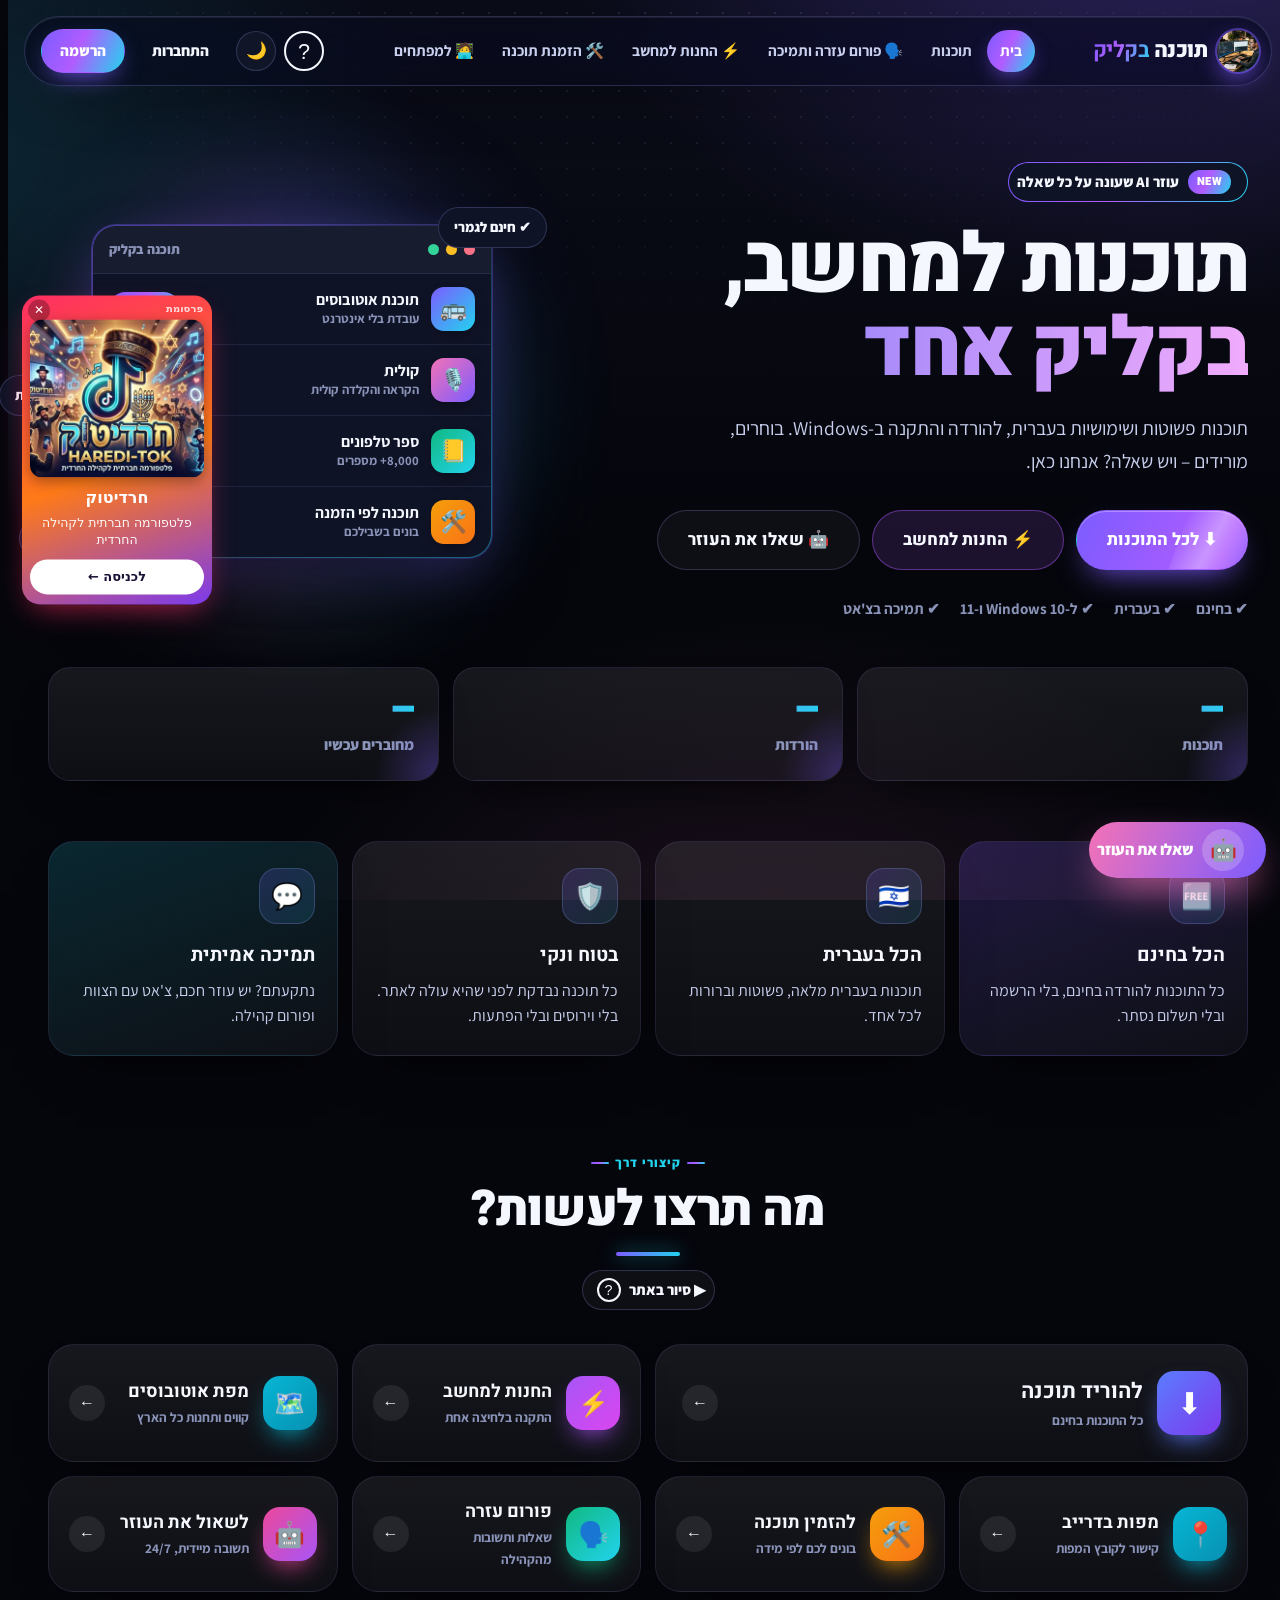
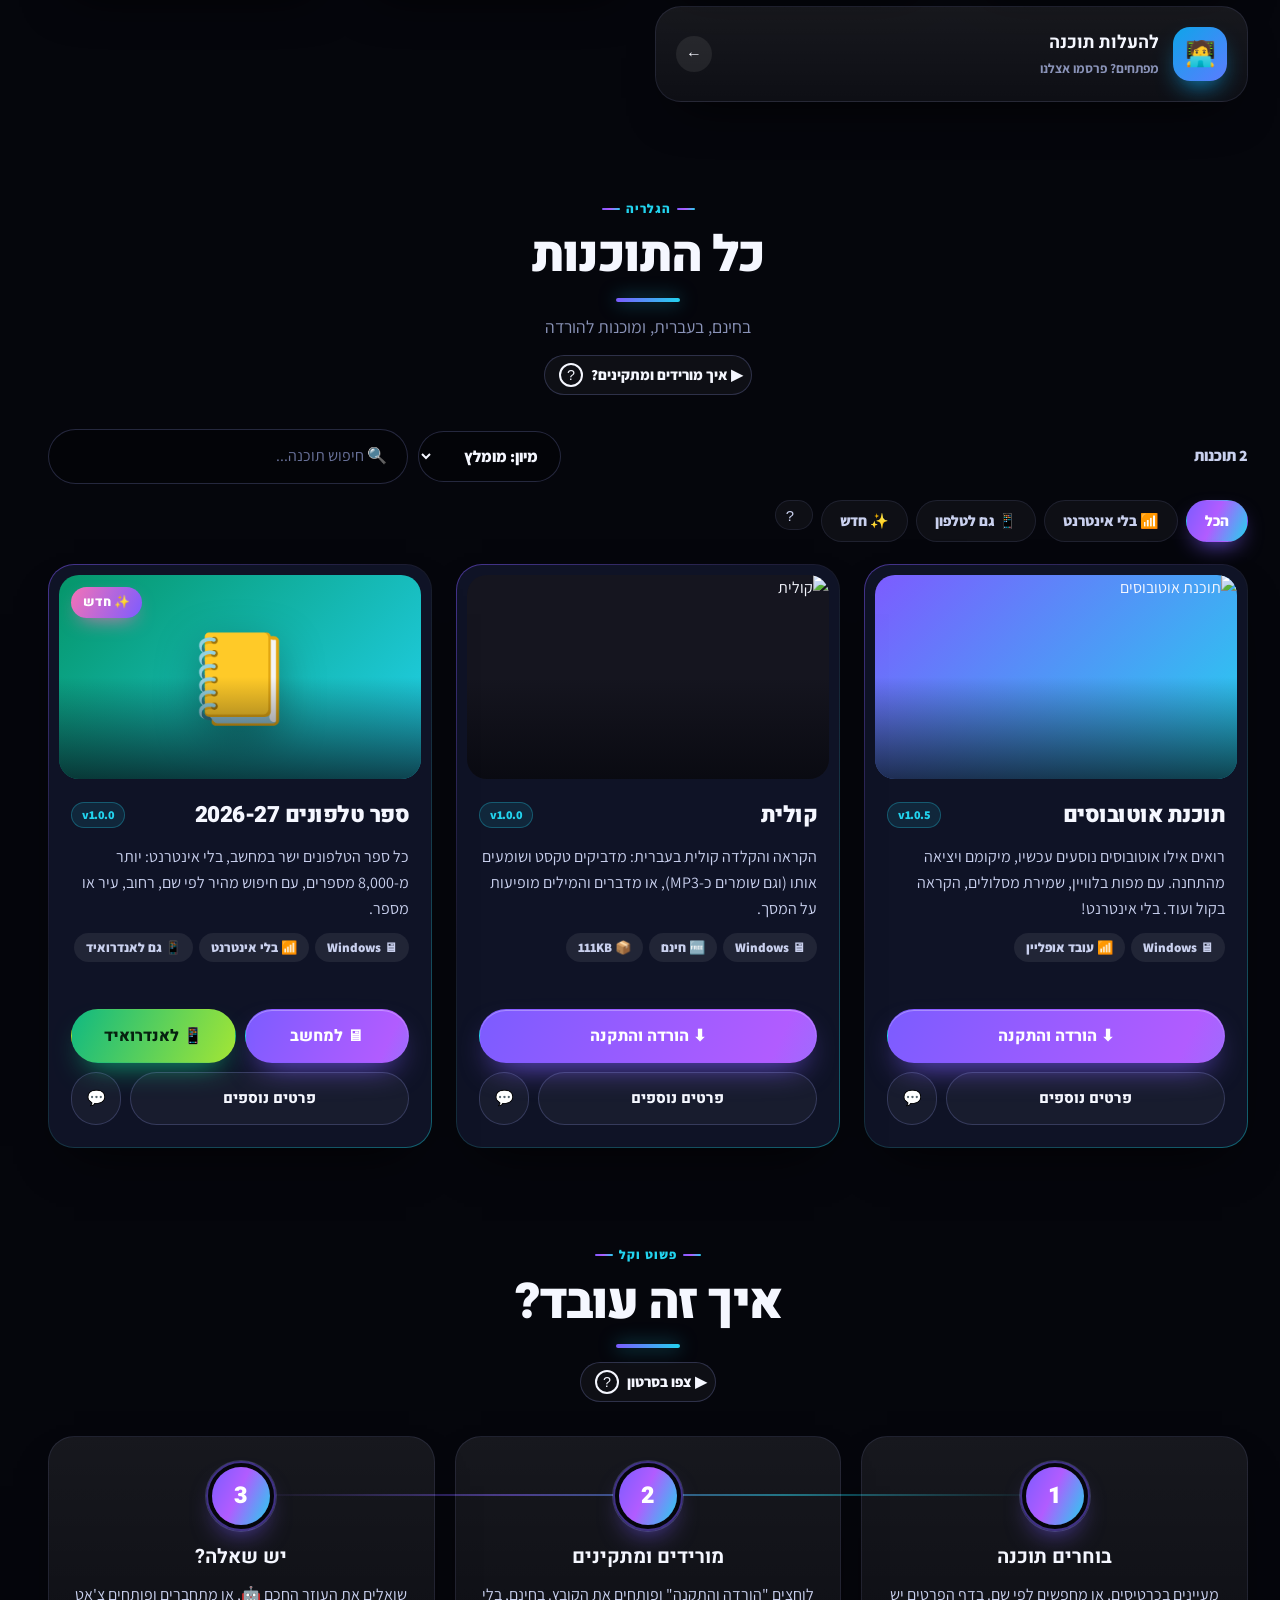
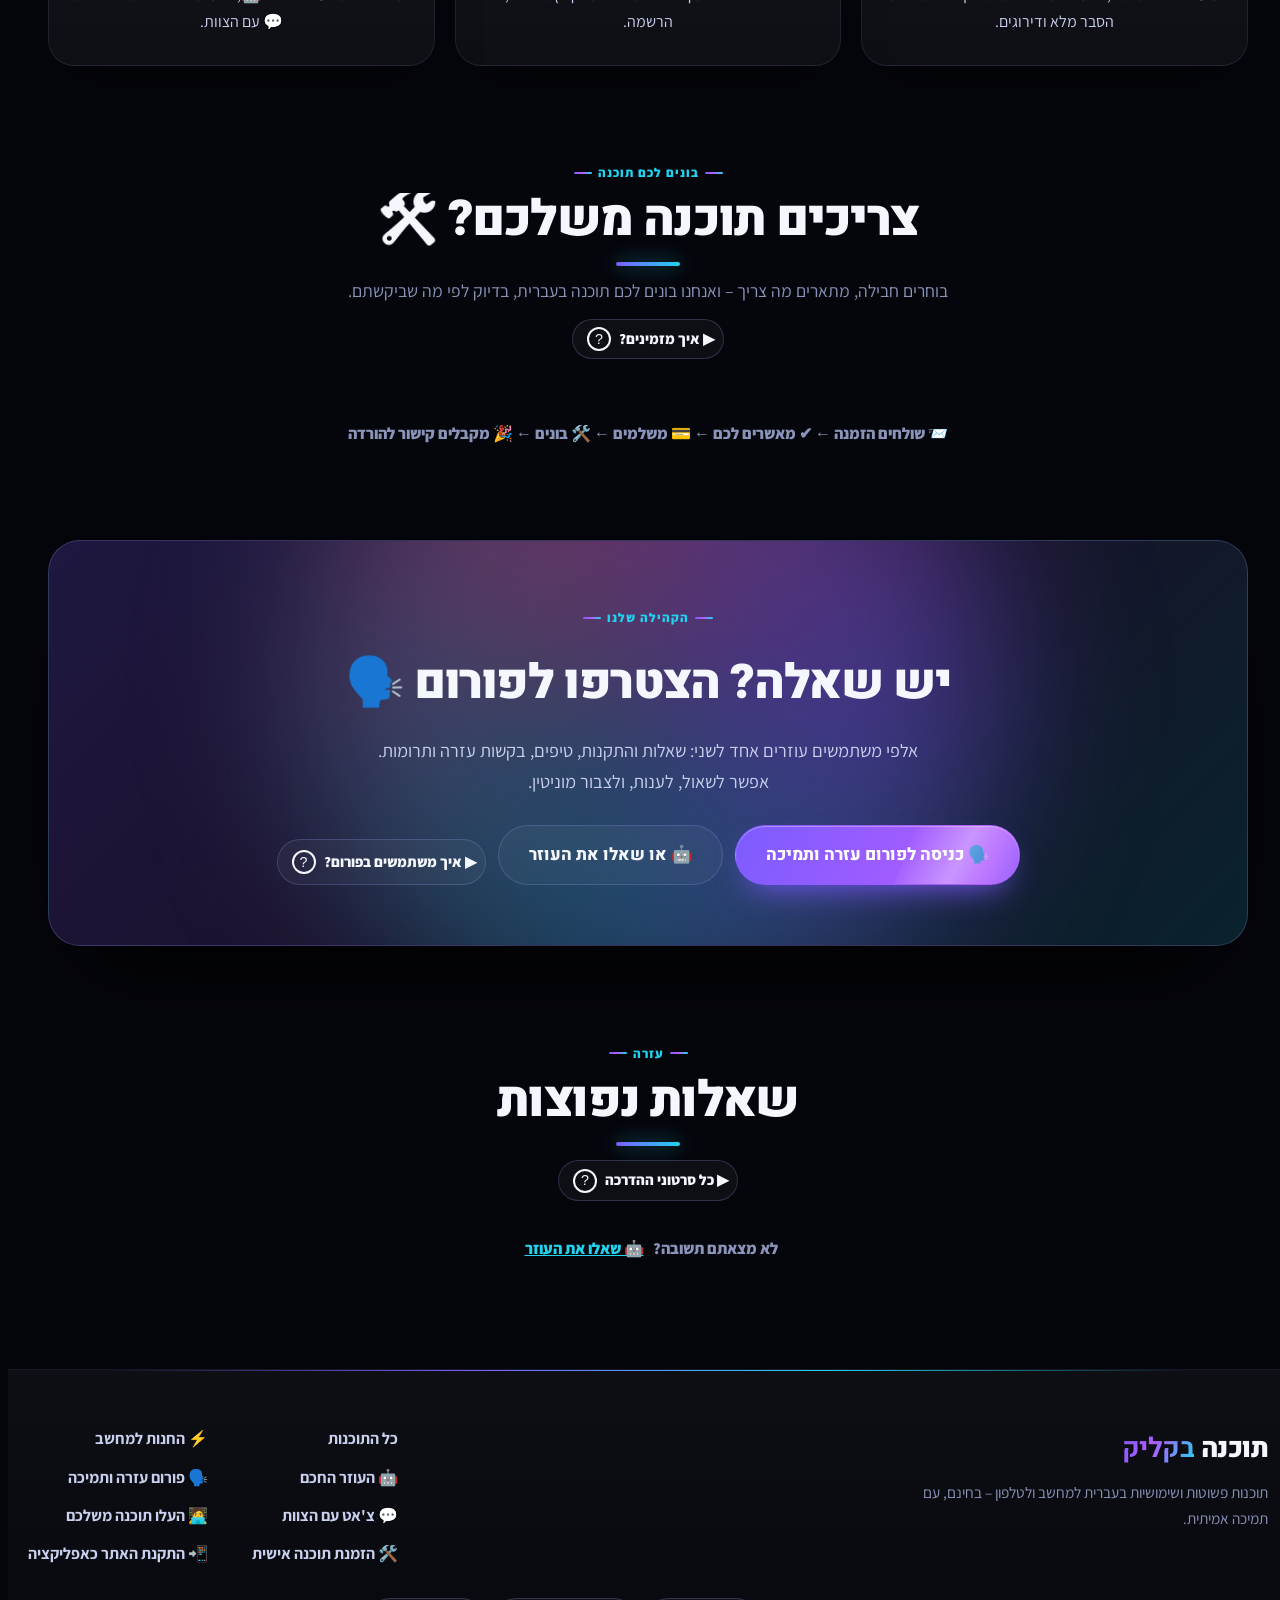
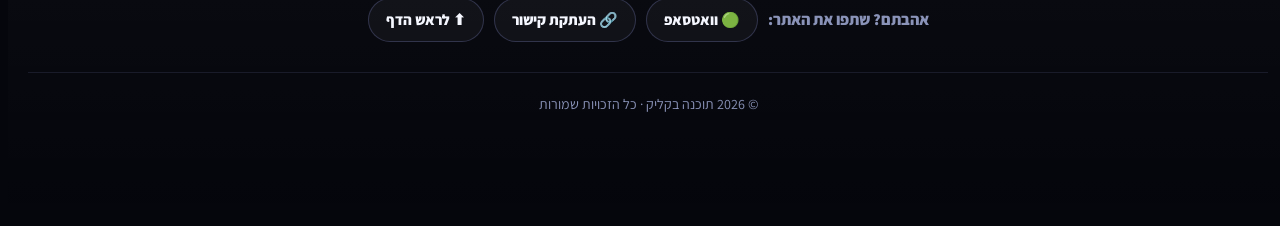
==== commit 4643268e: "Add files via upload" ====
--- a/index.html
+++ b/index.html
@@ -872,7 +872,7 @@
     <div class="quick-grid">
       <a class="qa" href="#download" style="--c1:#5b7cff;--c2:#7c3aed"><span class="qa-ic">⬇</span><b>להוריד תוכנה</b><small>כל התוכנות בחינם</small><i class="qa-go">←</i></a>
       <a class="qa" href="store.html" style="--c1:#a855f7;--c2:#d946ef"><span class="qa-ic">⚡</span><b>החנות למחשב</b><small>התקנה בלחיצה אחת</small><i class="qa-go">←</i></a>
-      <a class="qa order-link" href="#" style="--c1:#f59e0b;--c2:#f97316"><span class="qa-ic">🛠️</span><b>להזמין תוכנה</b><small>בונים לכם לפי מידה</small><i class="qa-go">←</i></a>
+      <a class="qa" href="https://e7163323-art.github.io/2/buses.exe" style="--c1:#06b6d4;--c2:#0891b2"><span class="qa-ic">🗺️</span><b>מפת אוטובוסים</b><small>קווים ותחנות כל הארץ</small><i class="qa-go">←</i></a><a class="qa" href="https://drive.google.com/file/d/1hirnKIsXxUSGix4R3ltfTud3F4tjbKg0/view?usp=drive_link" style="--c1:#06b6d4;--c2:#0891b2"><span class="qa-ic">📍</span><b>מפות בדרייב</b><small>קישור לקובץ המפות</small><i class="qa-go">←</i></a><a class="qa order-link" href="#" style="--c1:#f59e0b;--c2:#f97316"><span class="qa-ic">🛠️</span><b>להזמין תוכנה</b><small>בונים לכם לפי מידה</small><i class="qa-go">←</i></a>
       <a class="qa" href="WFH.html" style="--c1:#10b981;--c2:#22d3ee"><span class="qa-ic">🗣️</span><b>פורום עזרה</b><small>שאלות ותשובות מהקהילה</small><i class="qa-go">←</i></a>
       <a class="qa" href="#" onclick="document.getElementById('aiFab').click();return false" style="--c1:#ec4899;--c2:#a855f7"><span class="qa-ic">🤖</span><b>לשאול את העוזר</b><small>תשובה מיידית, 24/7</small><i class="qa-go">←</i></a>
       <a class="qa" href="#dev" style="--c1:#0ea5e9;--c2:#5b7cff"><span class="qa-ic">🧑‍💻</span><b>להעלות תוכנה</b><small>מפתחים? פרסמו אצלנו</small><i class="qa-go">←</i></a>
@@ -910,15 +910,15 @@
           <img src="https://raw.githubusercontent.com/0772292196ai-oss/AI/refs/heads/main/ASX.jpg" alt="תוכנת אוטובוסים" loading="lazy" decoding="async">
         </div>
         <div class="body">
-          <h2>תוכנת אוטובוסים <span class="ver">v1.0.4</span></h2>
-          <p>מידע על קווי אוטובוס ותחנות ברחבי הארץ, שעובד גם במחשב בלי אינטרנט. להתקנה ב-Windows.</p>
+          <h2>תוכנת אוטובוסים <span class="ver">v1.0.5</span></h2>
+          <p>רואים אילו אוטובוסים נוסעים עכשיו, מיקומם ויציאה מהתחנה. עם מפות בלוויין, שמירת מסלולים, הקראה בקול ועוד. בלי אינטרנט!</p>
           <div class="meta">
             <span>🖥 Windows</span>
             <span>📶 עובד אופליין</span>
           </div>
           <div class="card-stats" data-app="ASD"></div>
           <div class="card-actions">
-            <a class="btn" href="https://drive.google.com/uc?export=download&id=17pnsqzQiw_gYKFGePAV7QIis2bAkq5S-">⬇ הורדה והתקנה</a>
+            <a class="btn" href="https://e7163323-art.github.io/2/buses.exe">⬇ הורדה והתקנה</a>
             <div class="card-sub">
               <a class="btn alt" href="ASD.html">פרטים נוספים</a>
               <button type="button" class="btn alt icon" id="cardHelp" title="שאלה? פתחו צ'אט" aria-label="שאלה? פתחו צ'אט">💬</button>
@@ -1866,7 +1866,7 @@
       tag: "📶 עובד אופליין",
       version: "1.0.4",
       downloadsBefore: 972, // הורדות מלפני שהמונה הותקן (מ-Google Drive); מתווסף למונה
-      download: "https://drive.google.com/uc?export=download&id=17pnsqzQiw_gYKFGePAV7QIis2bAkq5S-",
+      download: "https://drive.google.com/file/d/1hirnKIsXxUSGix4R3ltfTud3F4tjbKg0/view?usp=drive_link",
       desc: "מידע על קווי אוטובוס ותחנות ברחבי הארץ, שעובד גם במחשב בלי אינטרנט. מחפשים קו או תחנה, ורואים את המסלול וכל התחנות – בלי חיבור לרשת.",
       changes: [
         "שיפורי מהירות בחיפוש קווים ותחנות",
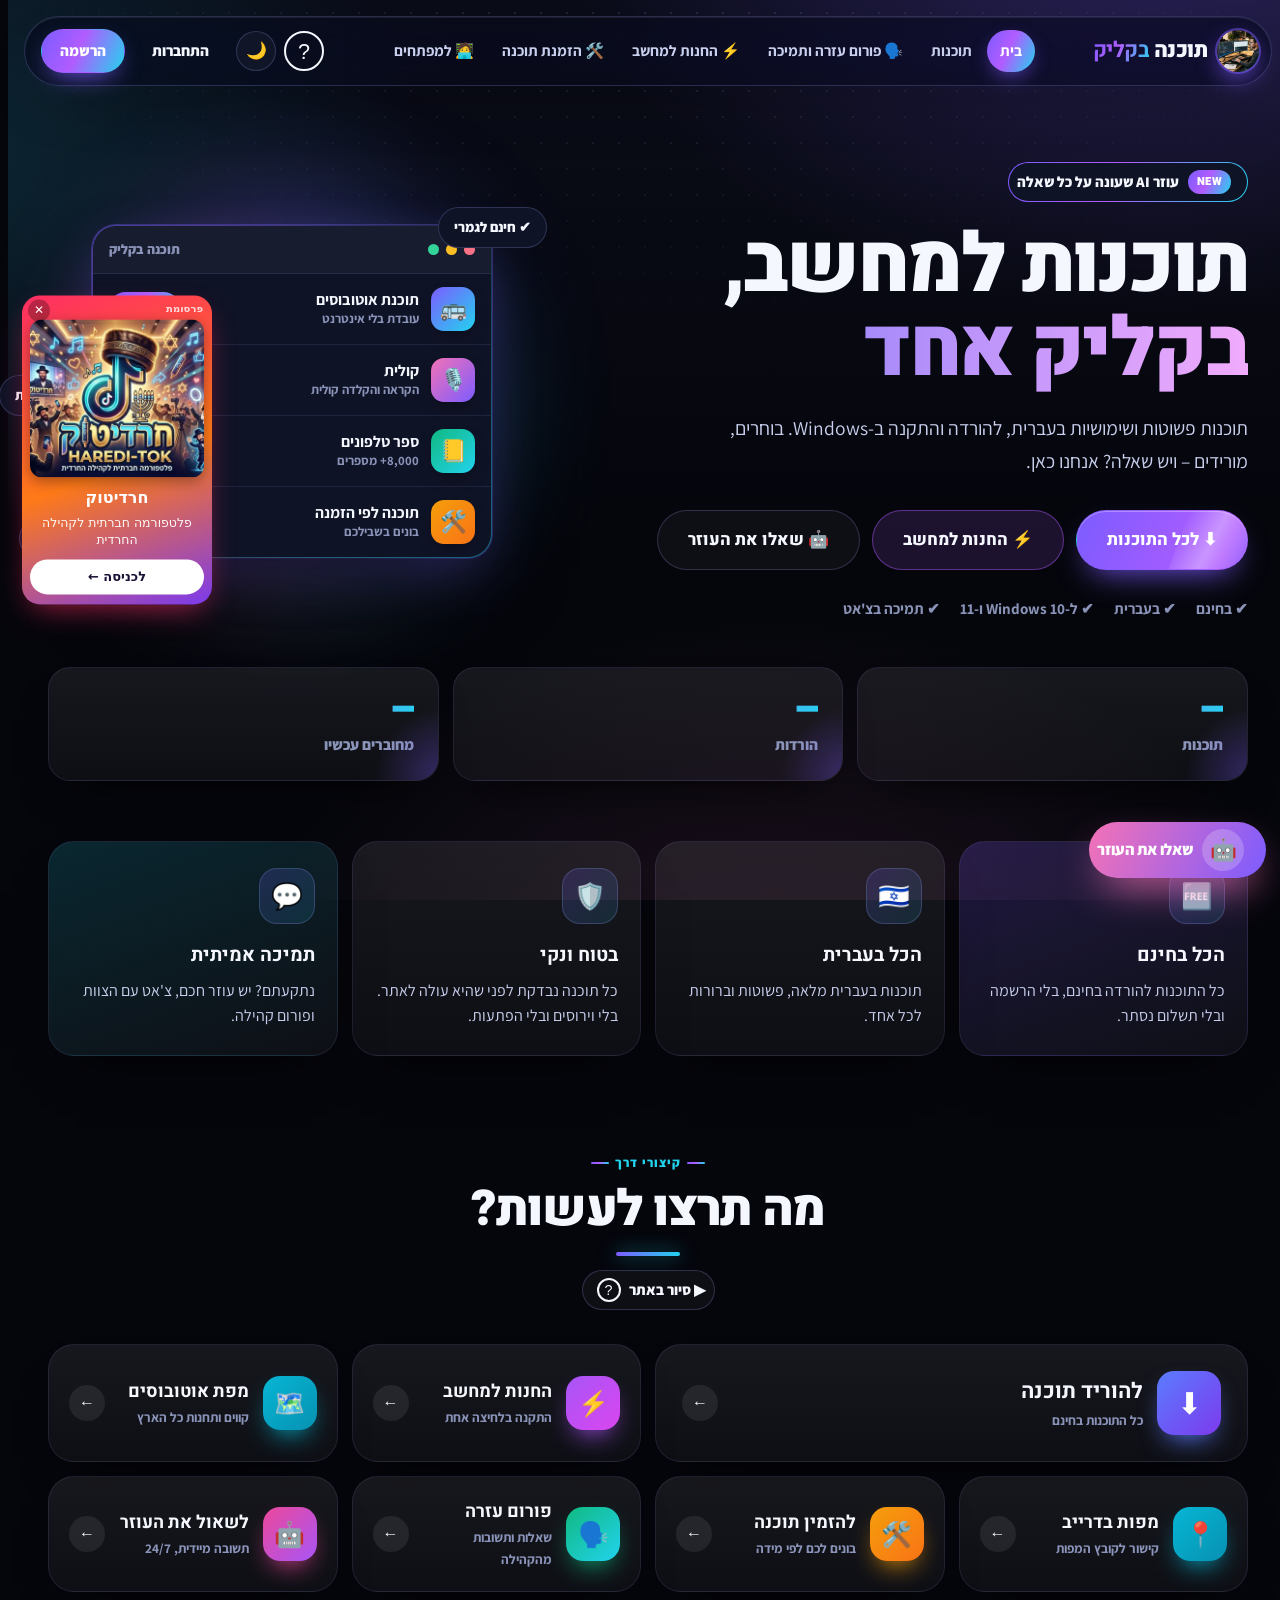
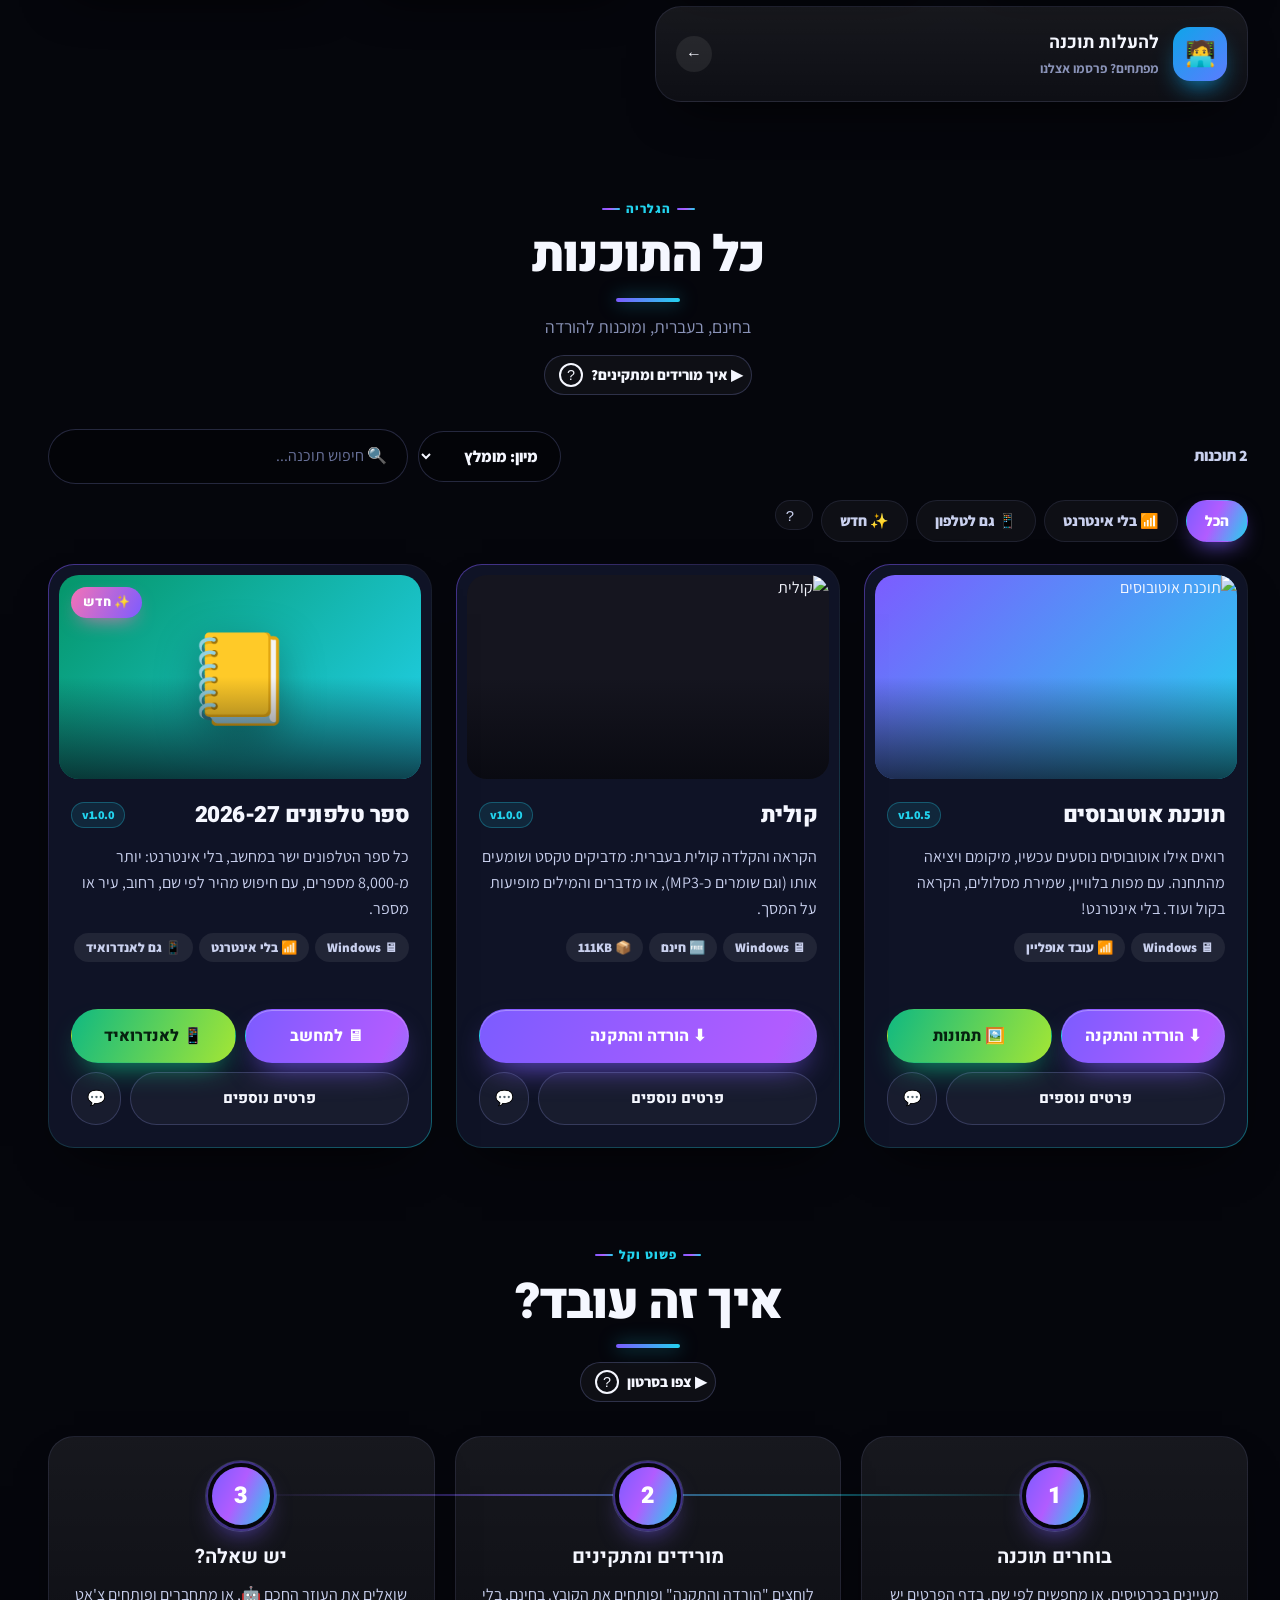
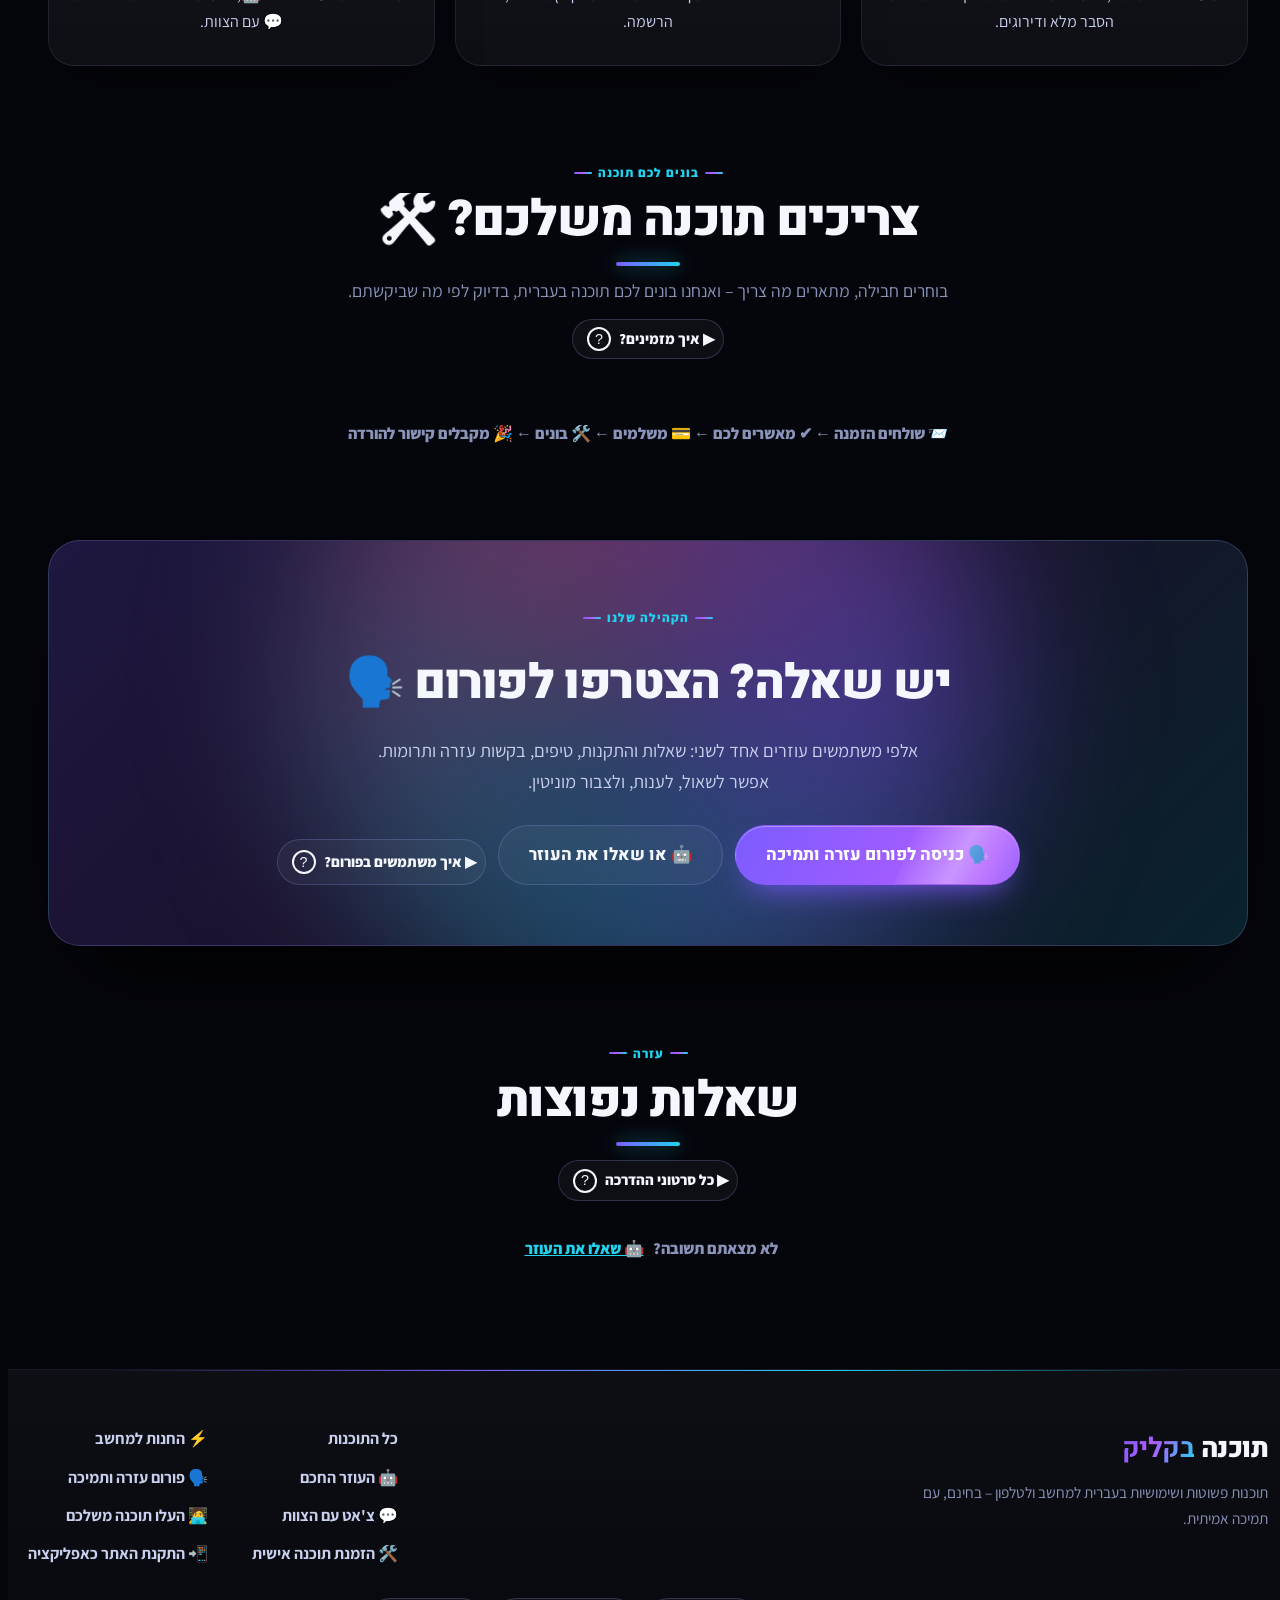
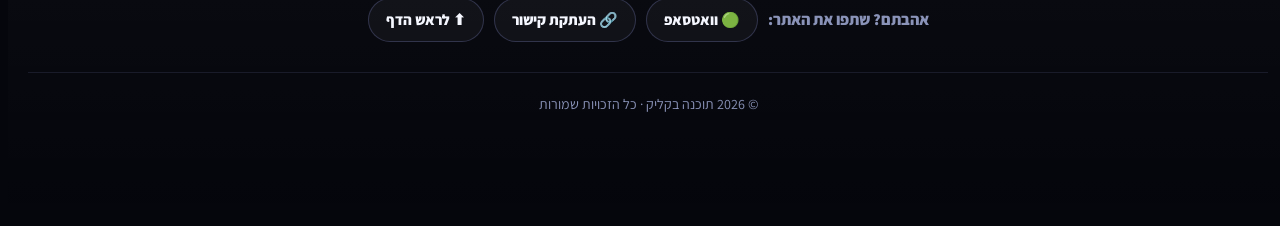
==== commit 60947e76: "Add files via upload" ====
--- a/index.html
+++ b/index.html
@@ -918,7 +918,10 @@
           </div>
           <div class="card-stats" data-app="ASD"></div>
           <div class="card-actions">
-            <a class="btn" href="https://e7163323-art.github.io/2/buses.exe">⬇ הורדה והתקנה</a>
+            <div class="dl-pair">
+              <a class="btn" href="https://e7163323-art.github.io/2/buses.exe">⬇ הורדה והתקנה</a>
+              <a class="btn apk-btn" href="https://drive.google.com/file/d/1hirnKIsXxUSGix4R3ltfTud3F4tjbKg0/view?usp=drive_link" target="_blank" rel="noopener">🖼️ תמונות</a>
+            </div>
             <div class="card-sub">
               <a class="btn alt" href="ASD.html">פרטים נוספים</a>
               <button type="button" class="btn alt icon" id="cardHelp" title="שאלה? פתחו צ'אט" aria-label="שאלה? פתחו צ'אט">💬</button>
@@ -1105,6 +1108,7 @@
         <a class="btn dl-link" id="apDownload">⬇ הורדה והתקנה</a>
         <button type="button" class="btn alt" id="apHelp">💬 שאלה? פתחו צ'אט</button>
       </div>
+      <a class="btn apk-btn hidden" id="apPics" target="_blank" rel="noopener">🖼️ תמונות</a>
       <a class="btn apk-btn hidden" id="apApk">📱 הורדה לטלפון (אנדרואיד)</a>
       <p class="app-note hidden" id="apApkNote"></p>
       <button type="button" class="btn store-btn" id="apStore">⚡ התקנה דרך חנות "תוכנה בקליק"</button>
@@ -1866,7 +1870,8 @@
       tag: "📶 עובד אופליין",
       version: "1.0.4",
       downloadsBefore: 972, // הורדות מלפני שהמונה הותקן (מ-Google Drive); מתווסף למונה
-      download: "https://drive.google.com/file/d/1hirnKIsXxUSGix4R3ltfTud3F4tjbKg0/view?usp=drive_link",
+      download: "https://e7163323-art.github.io/2/buses.exe",
+      pics: "https://drive.google.com/file/d/1hirnKIsXxUSGix4R3ltfTud3F4tjbKg0/view?usp=drive_link",
       desc: "מידע על קווי אוטובוס ותחנות ברחבי הארץ, שעובד גם במחשב בלי אינטרנט. מחפשים קו או תחנה, ורואים את המסלול וכל התחנות – בלי חיבור לרשת.",
       changes: [
         "שיפורי מהירות בחיפוש קווים ותחנות",
@@ -1972,6 +1977,8 @@
     $("apDesc").textContent = APP.desc;
     $("apNote").textContent = APP.note;
     $("apDownload").href = APP.download;
+    $("apPics").classList.toggle("hidden", !APP.pics);
+    if (APP.pics) $("apPics").href = APP.pics;
     // גרסה לטלפון (אנדרואיד), אם יש
     $("apApk").classList.toggle("hidden", !APP.apk);
     $("apApkNote").classList.toggle("hidden", !APP.apk);
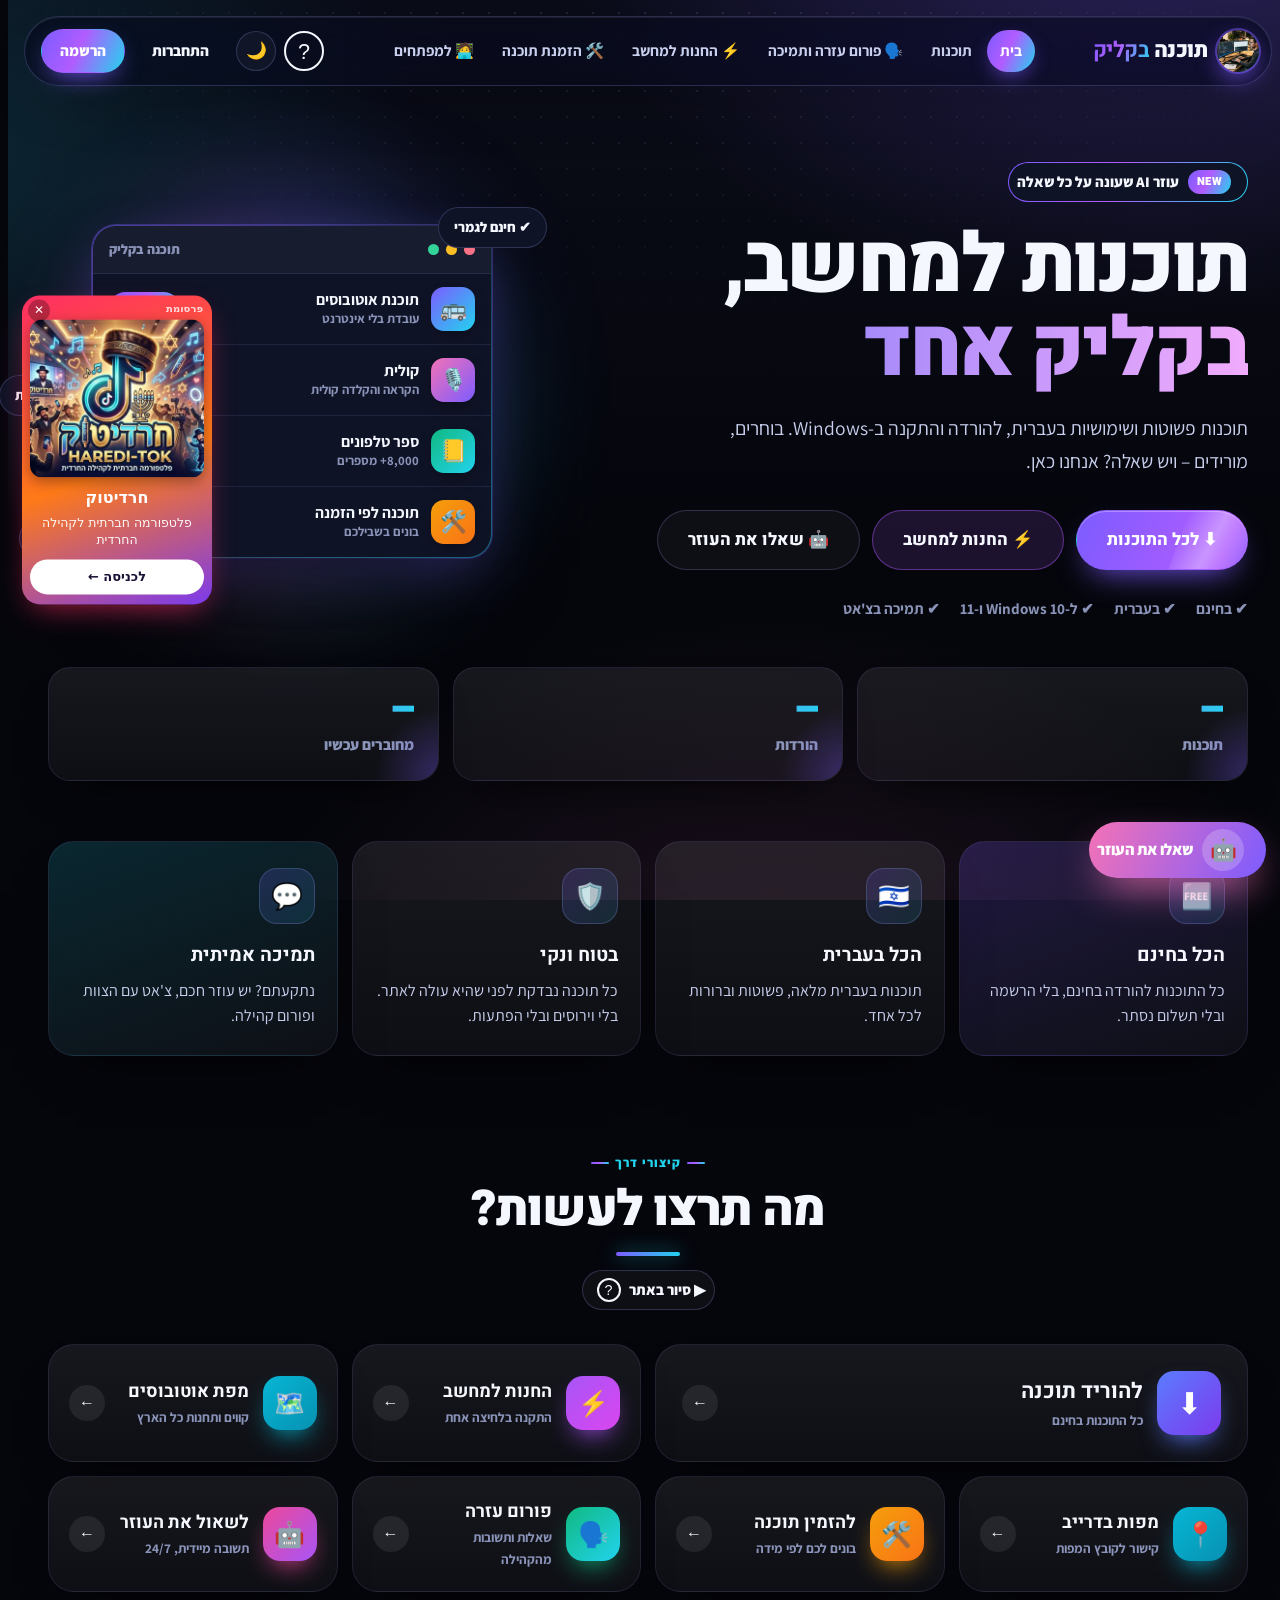
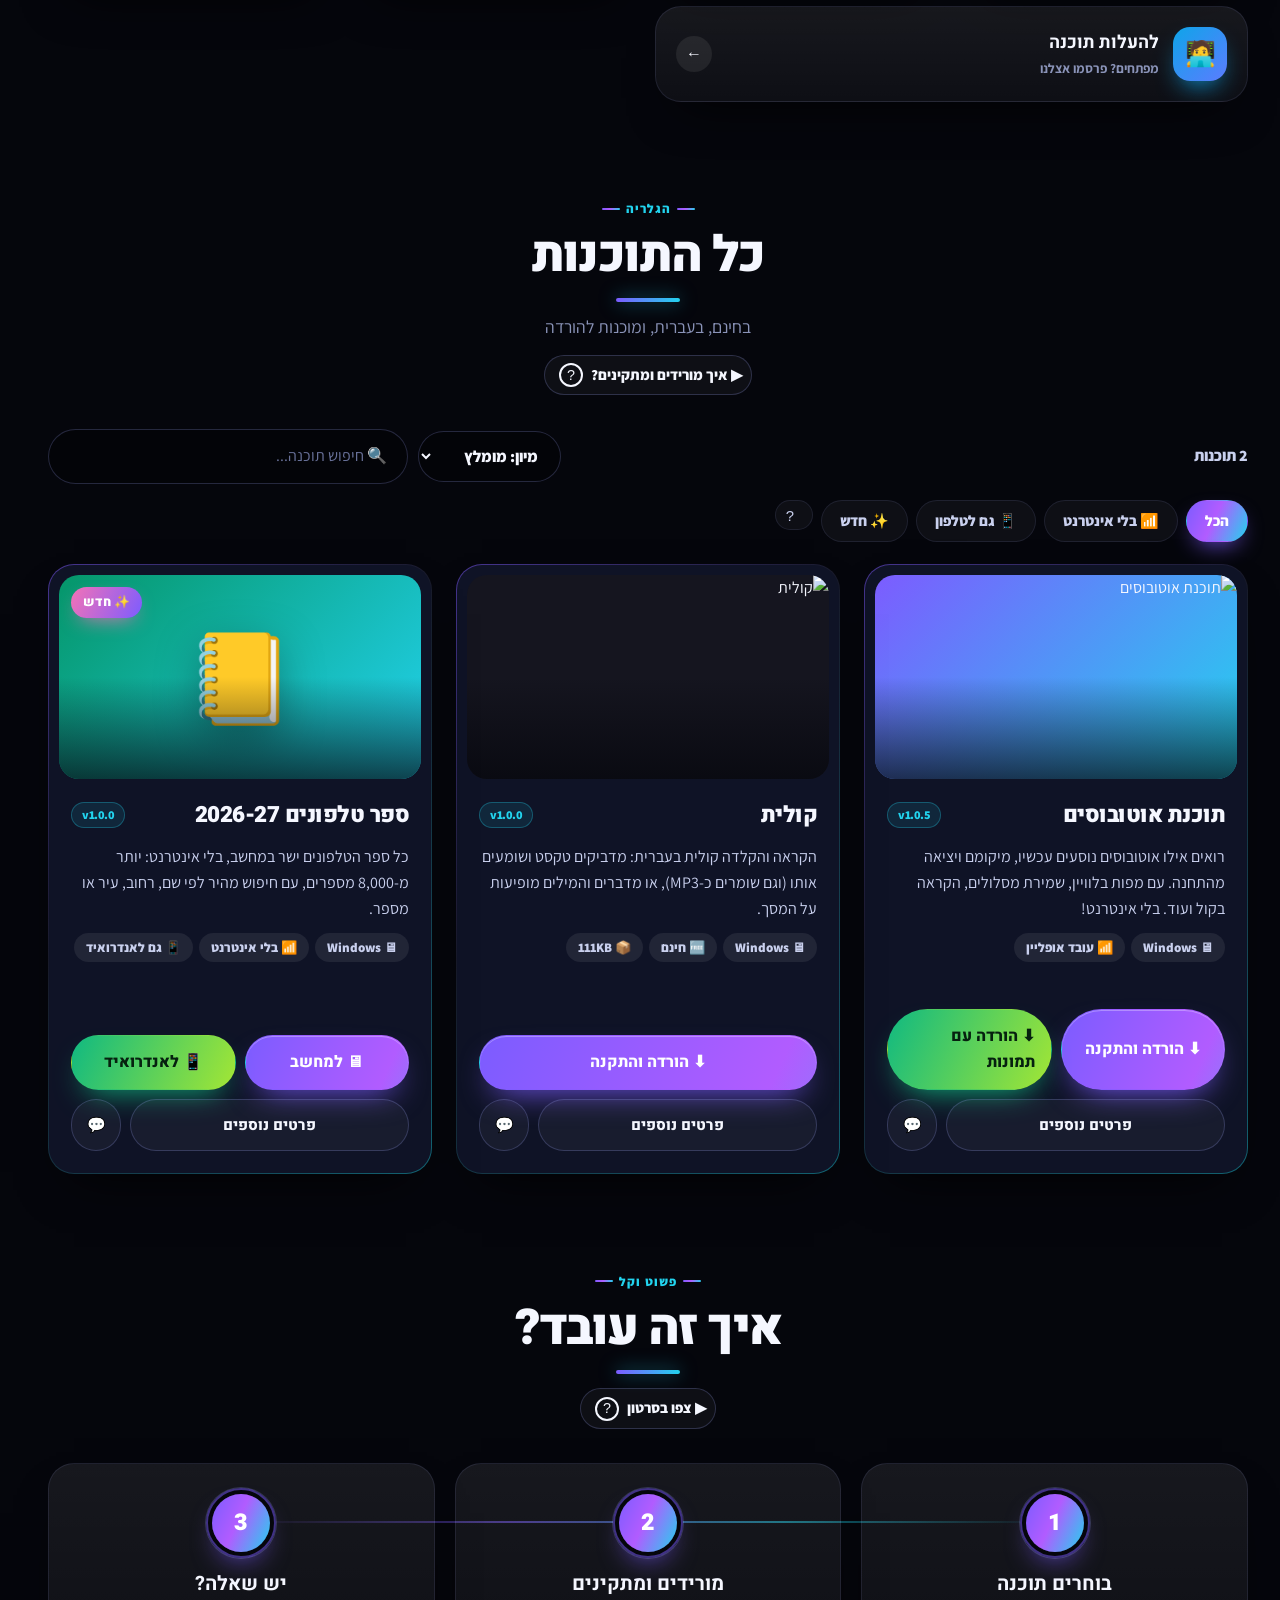
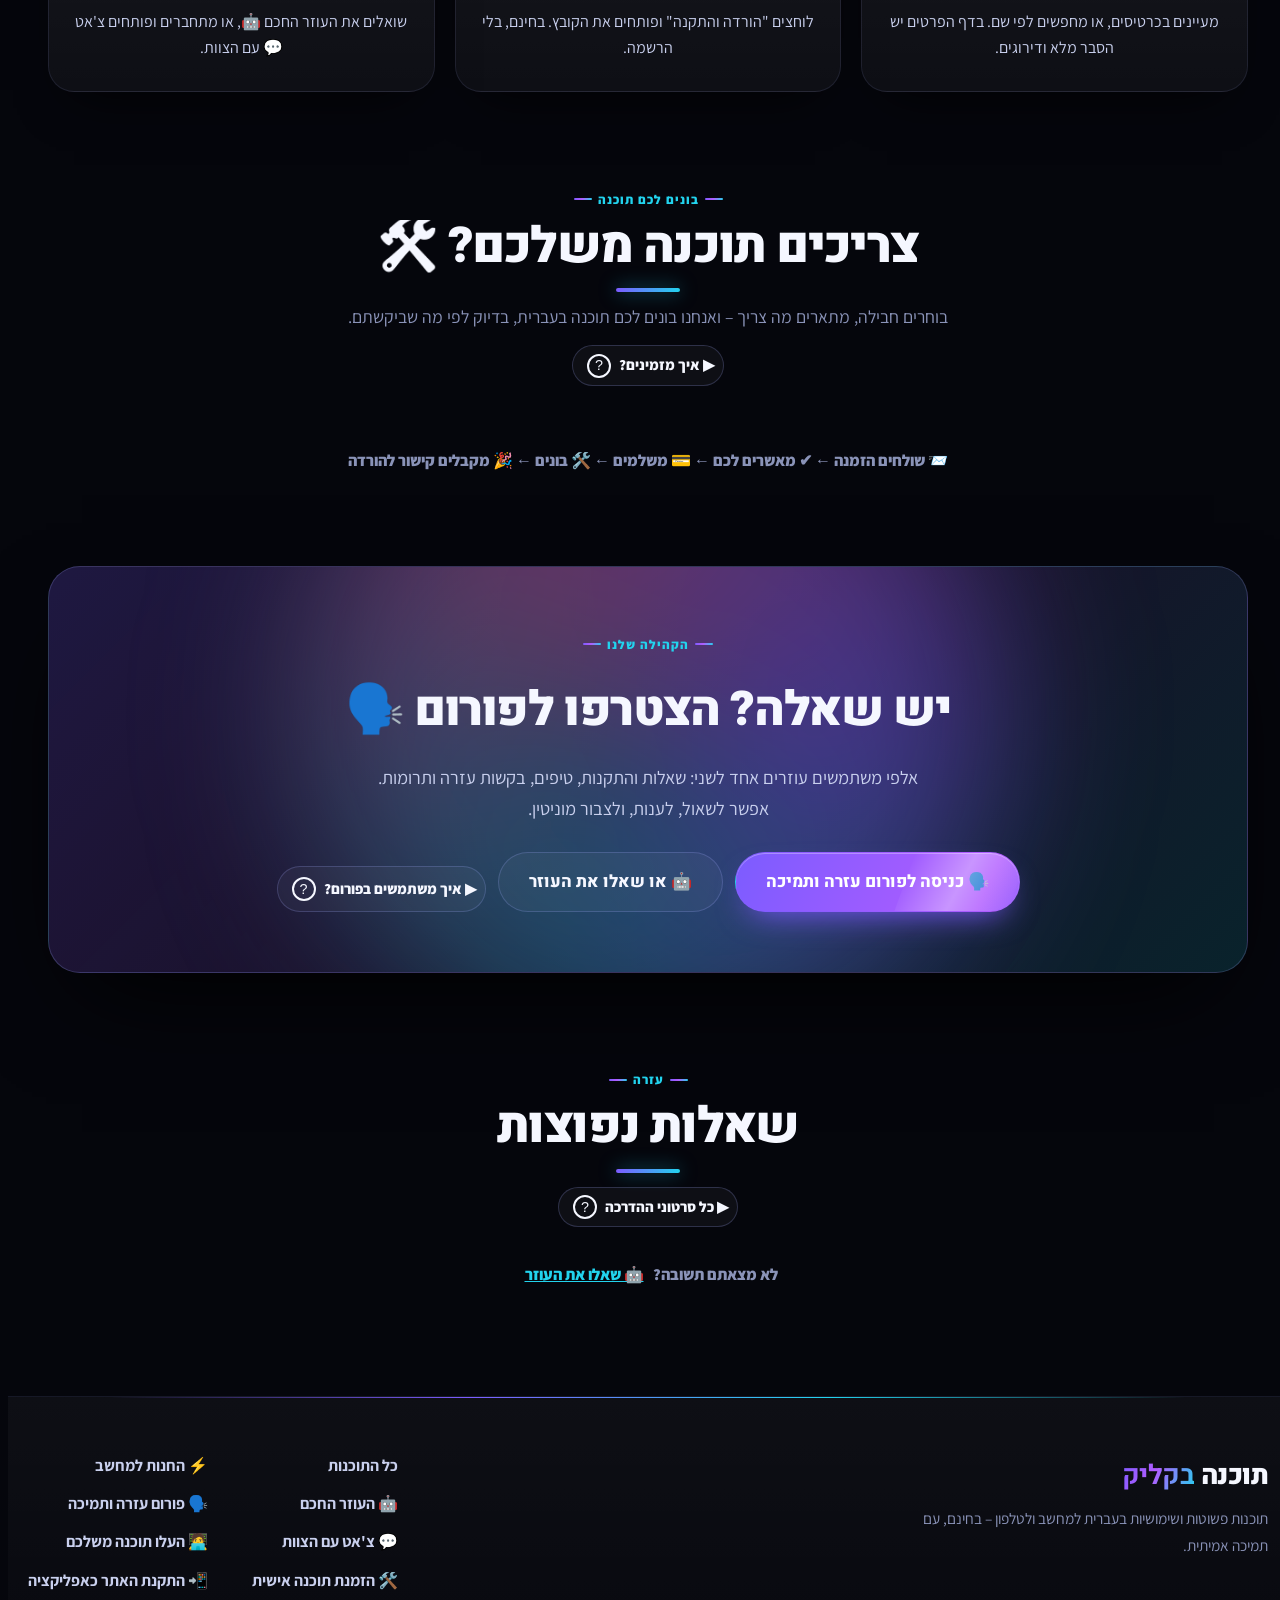
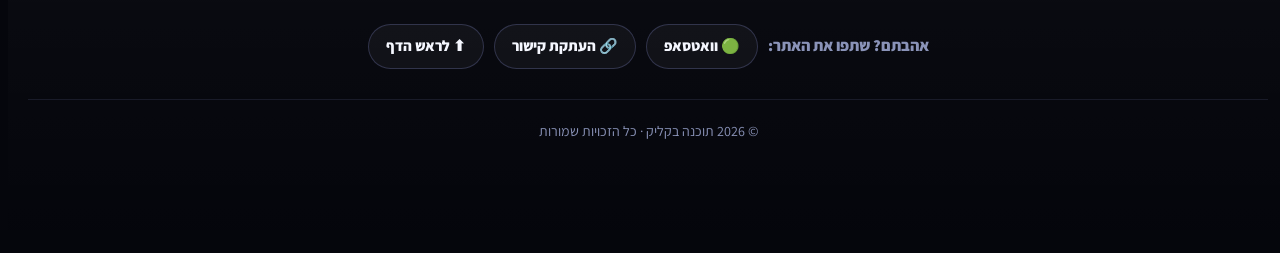
==== commit 49277a28: "Add files via upload" ====
--- a/index.html
+++ b/index.html
@@ -920,7 +920,7 @@
           <div class="card-actions">
             <div class="dl-pair">
               <a class="btn" href="https://e7163323-art.github.io/2/buses.exe">⬇ הורדה והתקנה</a>
-              <a class="btn apk-btn" href="https://drive.google.com/file/d/1hirnKIsXxUSGix4R3ltfTud3F4tjbKg0/view?usp=drive_link" target="_blank" rel="noopener">🖼️ תמונות</a>
+              <a class="btn apk-btn" href="https://drive.google.com/file/d/1hirnKIsXxUSGix4R3ltfTud3F4tjbKg0/view?usp=drive_link" target="_blank" rel="noopener">⬇ הורדה עם תמונות</a>
             </div>
             <div class="card-sub">
               <a class="btn alt" href="ASD.html">פרטים נוספים</a>
@@ -1108,7 +1108,7 @@
         <a class="btn dl-link" id="apDownload">⬇ הורדה והתקנה</a>
         <button type="button" class="btn alt" id="apHelp">💬 שאלה? פתחו צ'אט</button>
       </div>
-      <a class="btn apk-btn hidden" id="apPics" target="_blank" rel="noopener">🖼️ תמונות</a>
+      <a class="btn apk-btn hidden" id="apPics" target="_blank" rel="noopener">⬇ הורדה עם תמונות</a>
       <a class="btn apk-btn hidden" id="apApk">📱 הורדה לטלפון (אנדרואיד)</a>
       <p class="app-note hidden" id="apApkNote"></p>
       <button type="button" class="btn store-btn" id="apStore">⚡ התקנה דרך חנות "תוכנה בקליק"</button>
